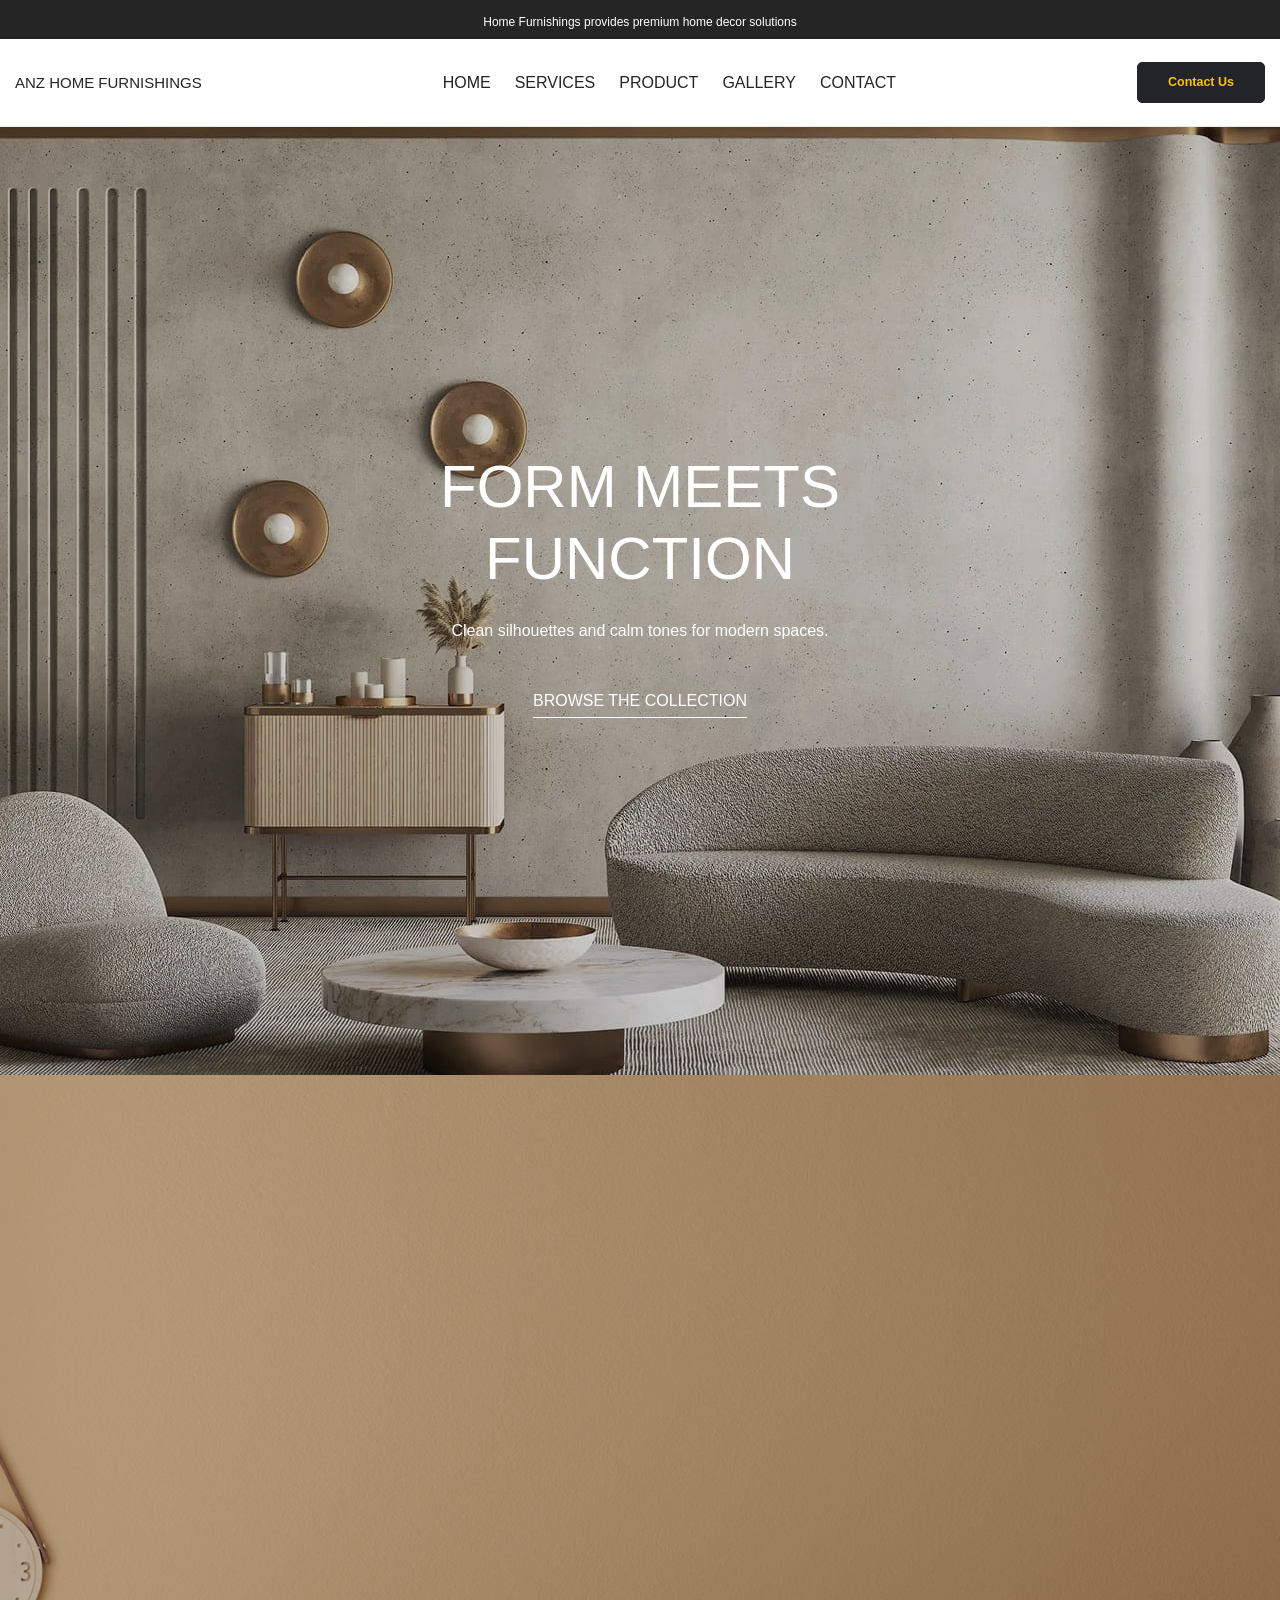
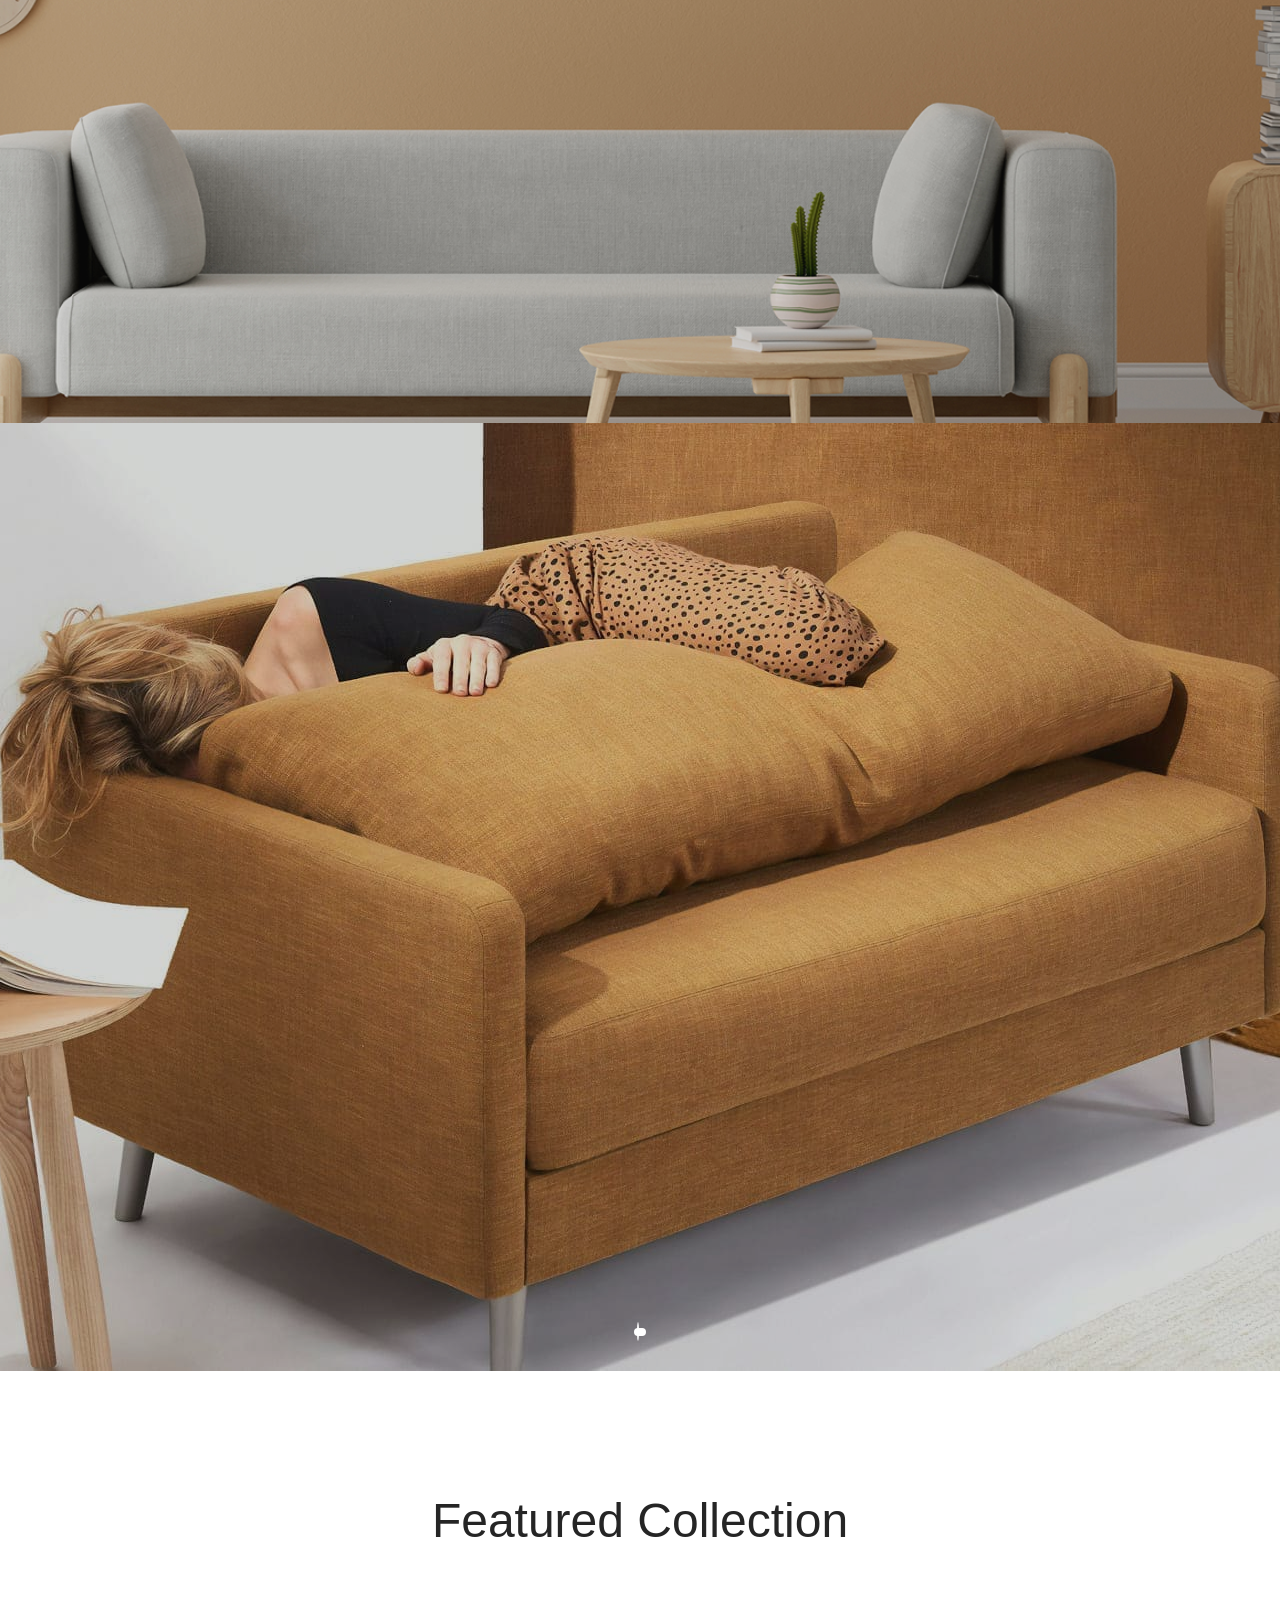
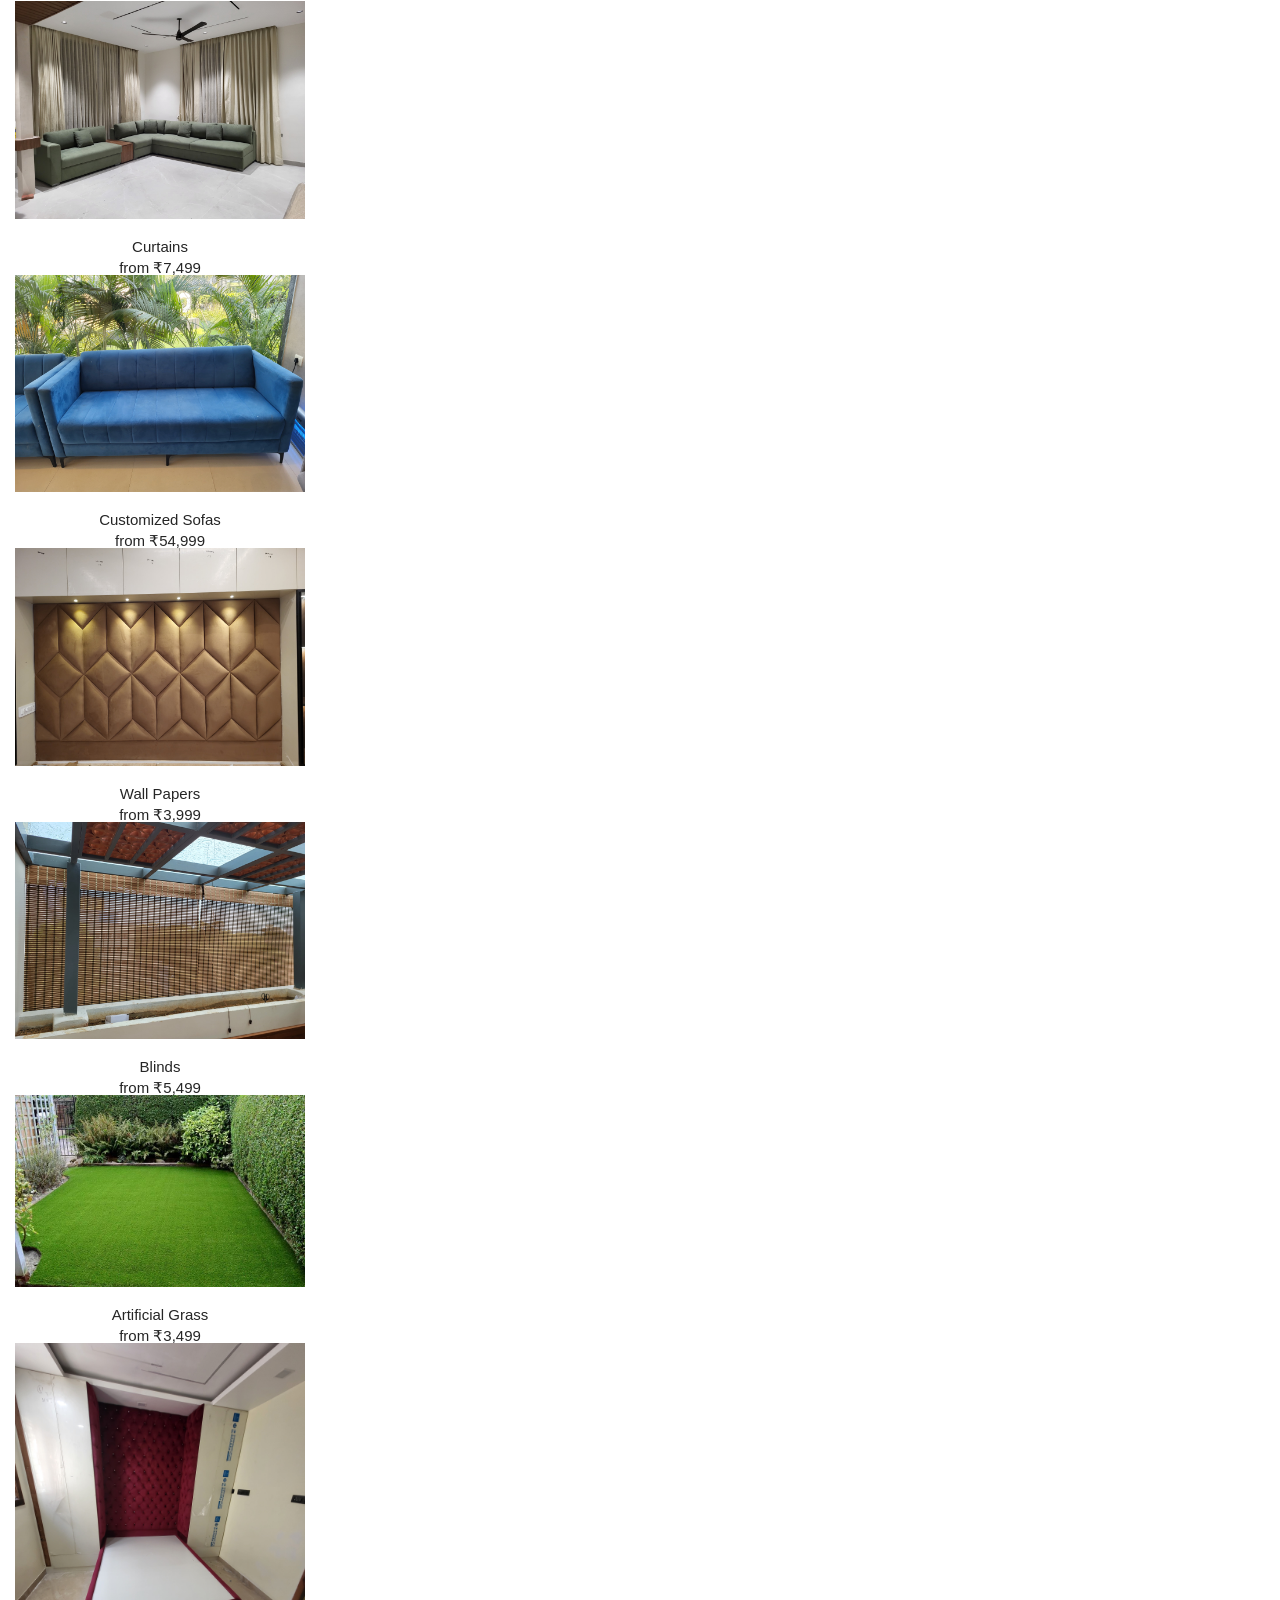
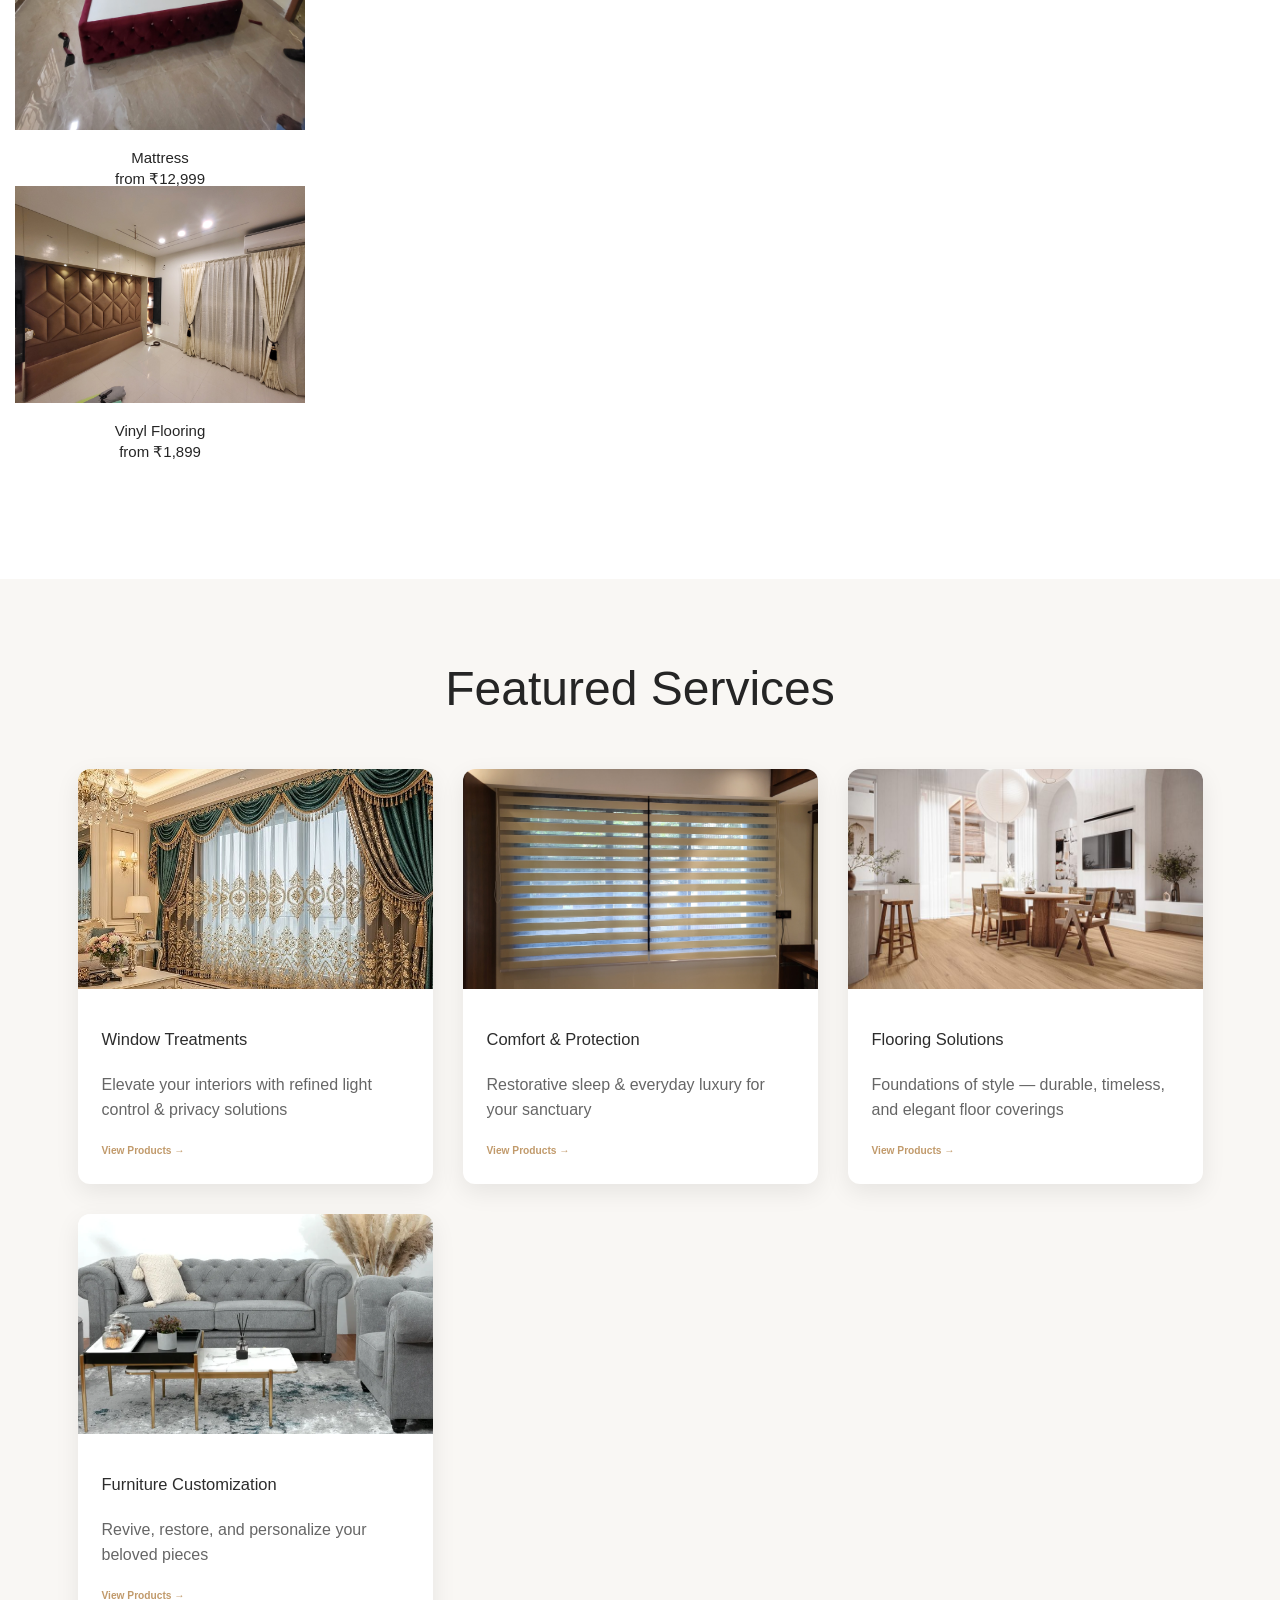
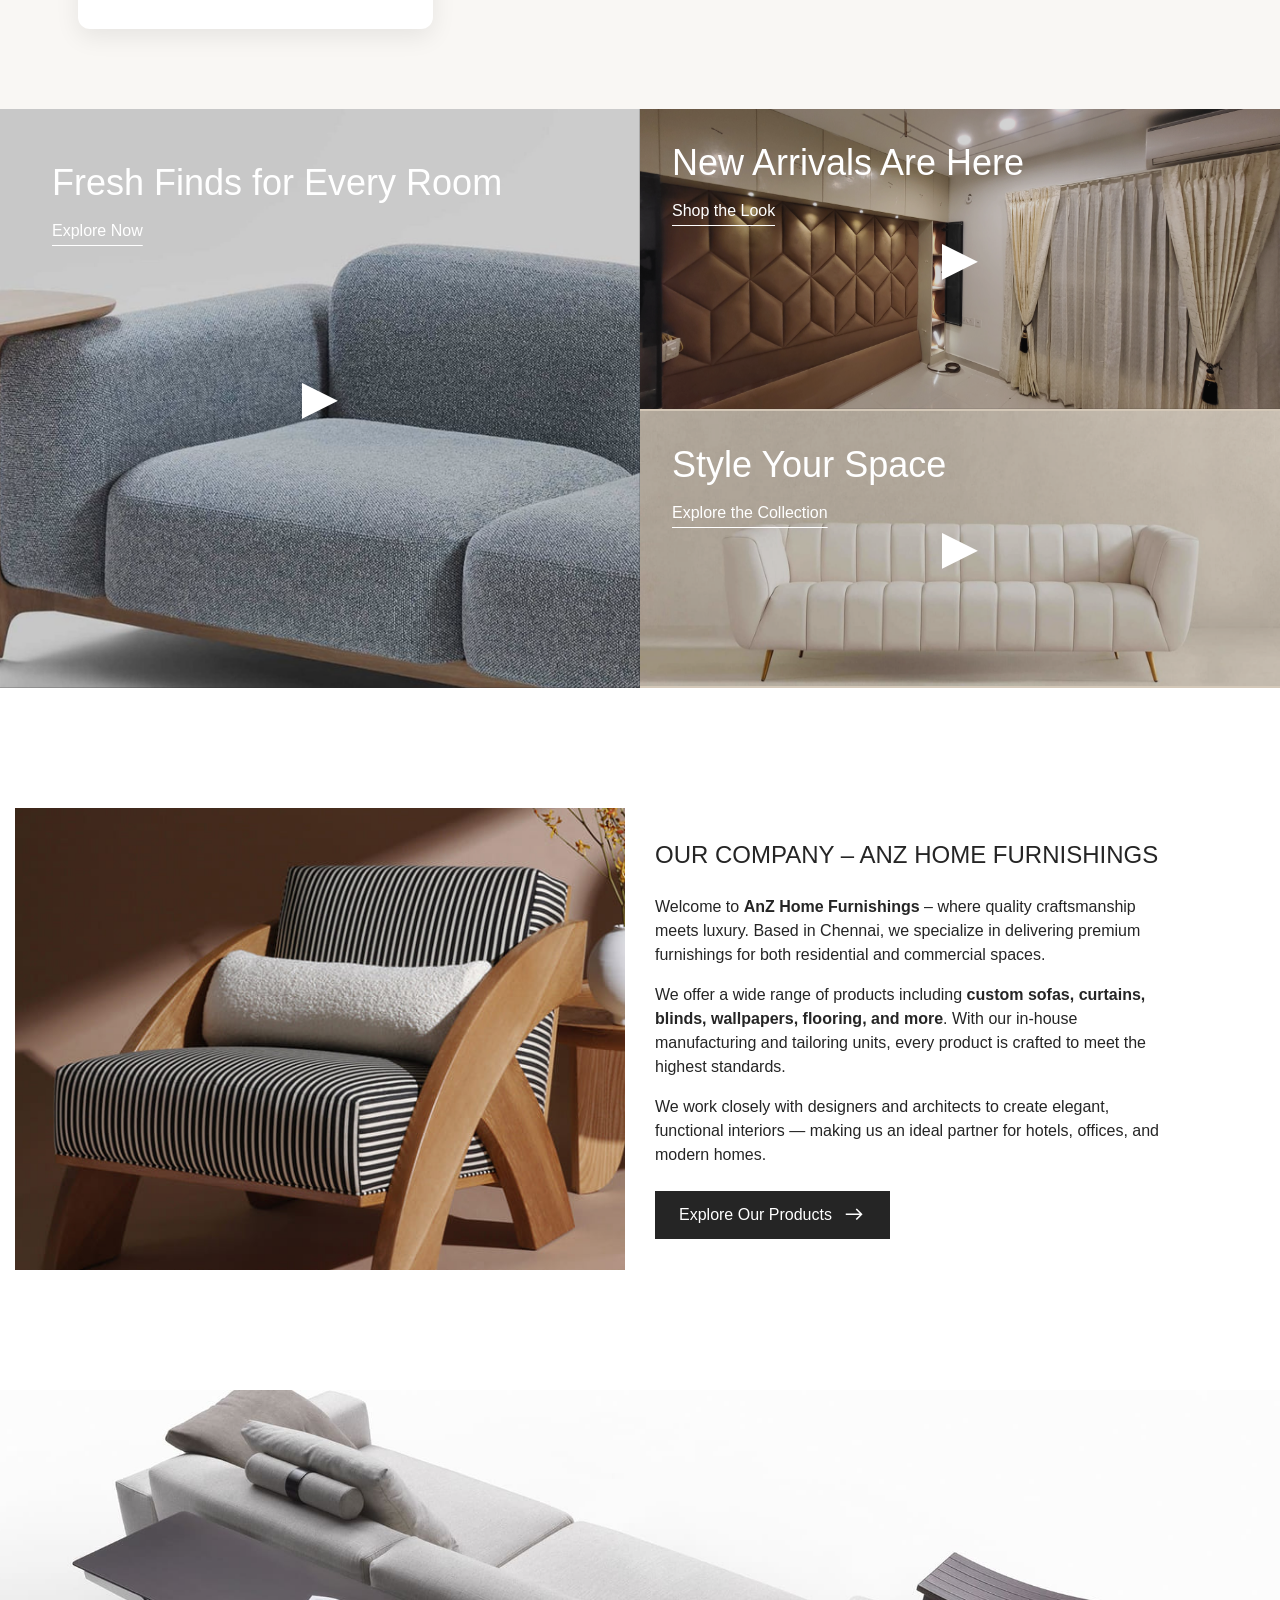
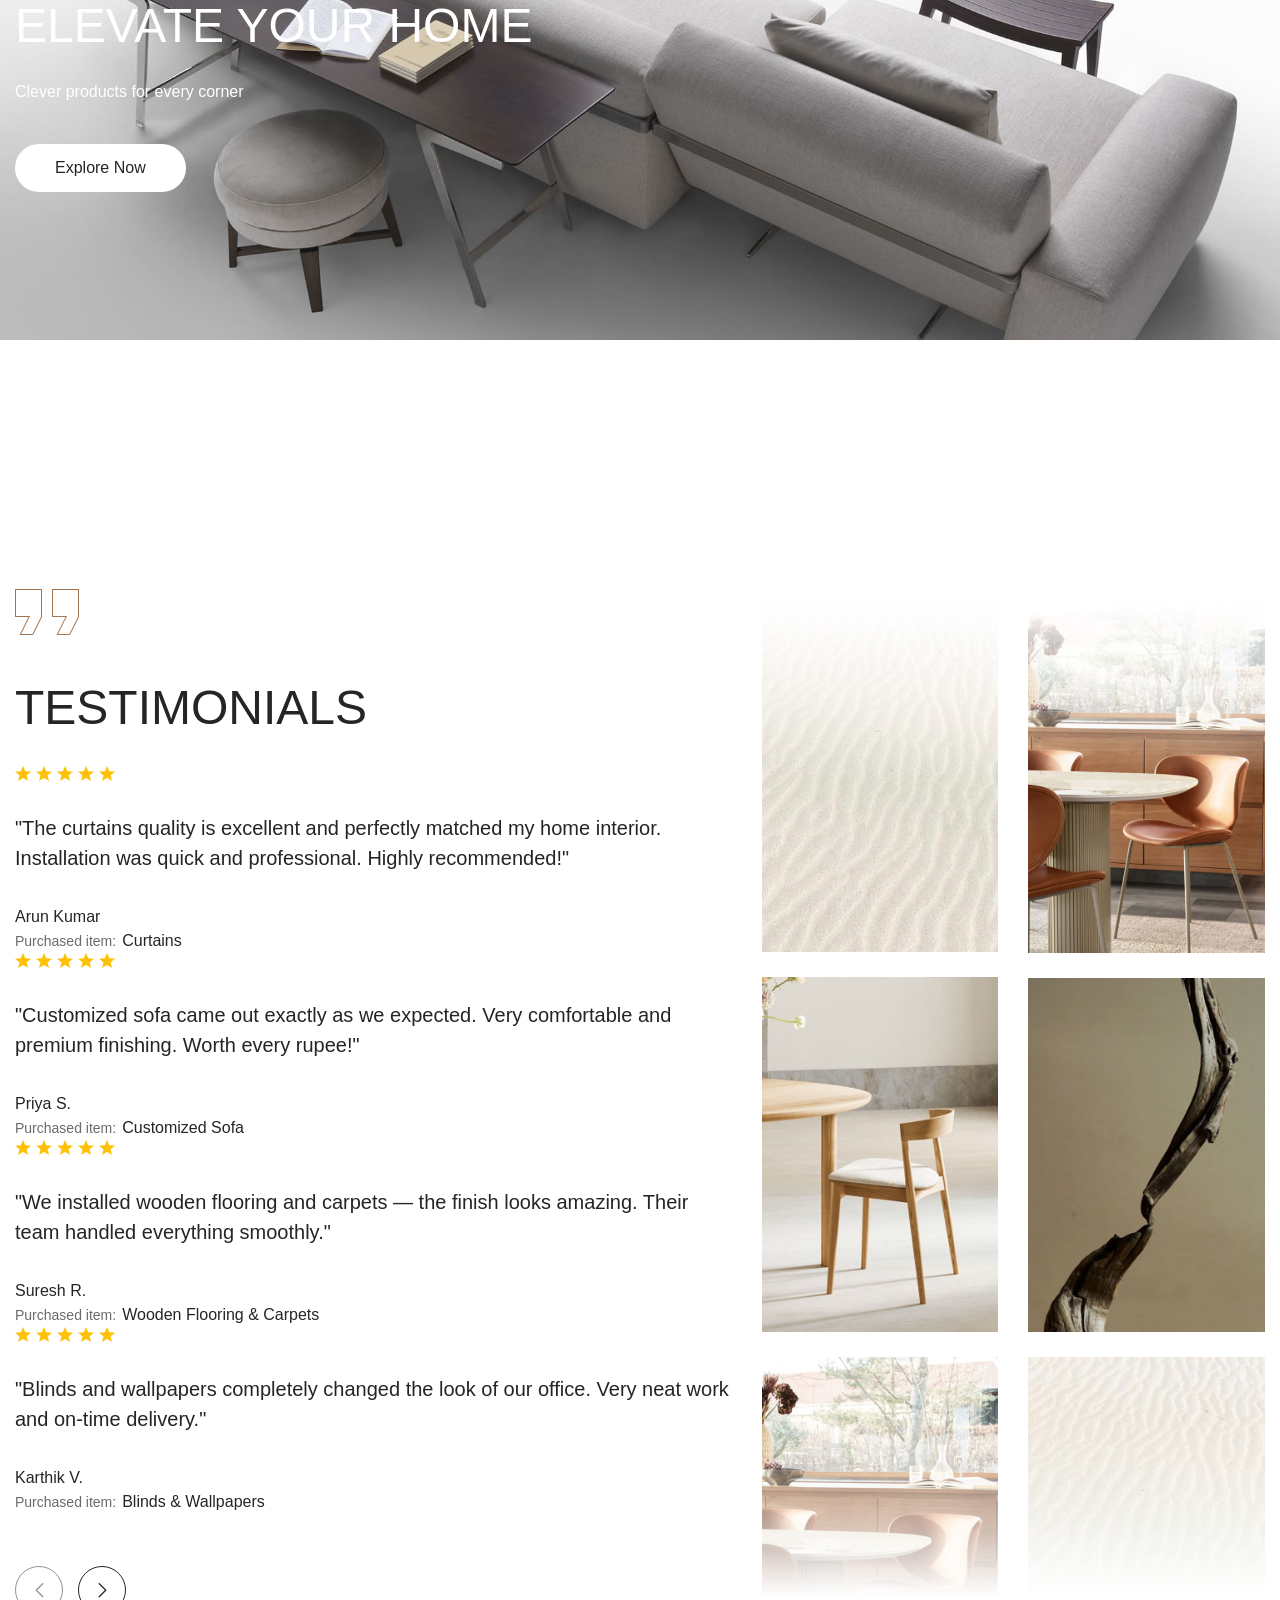
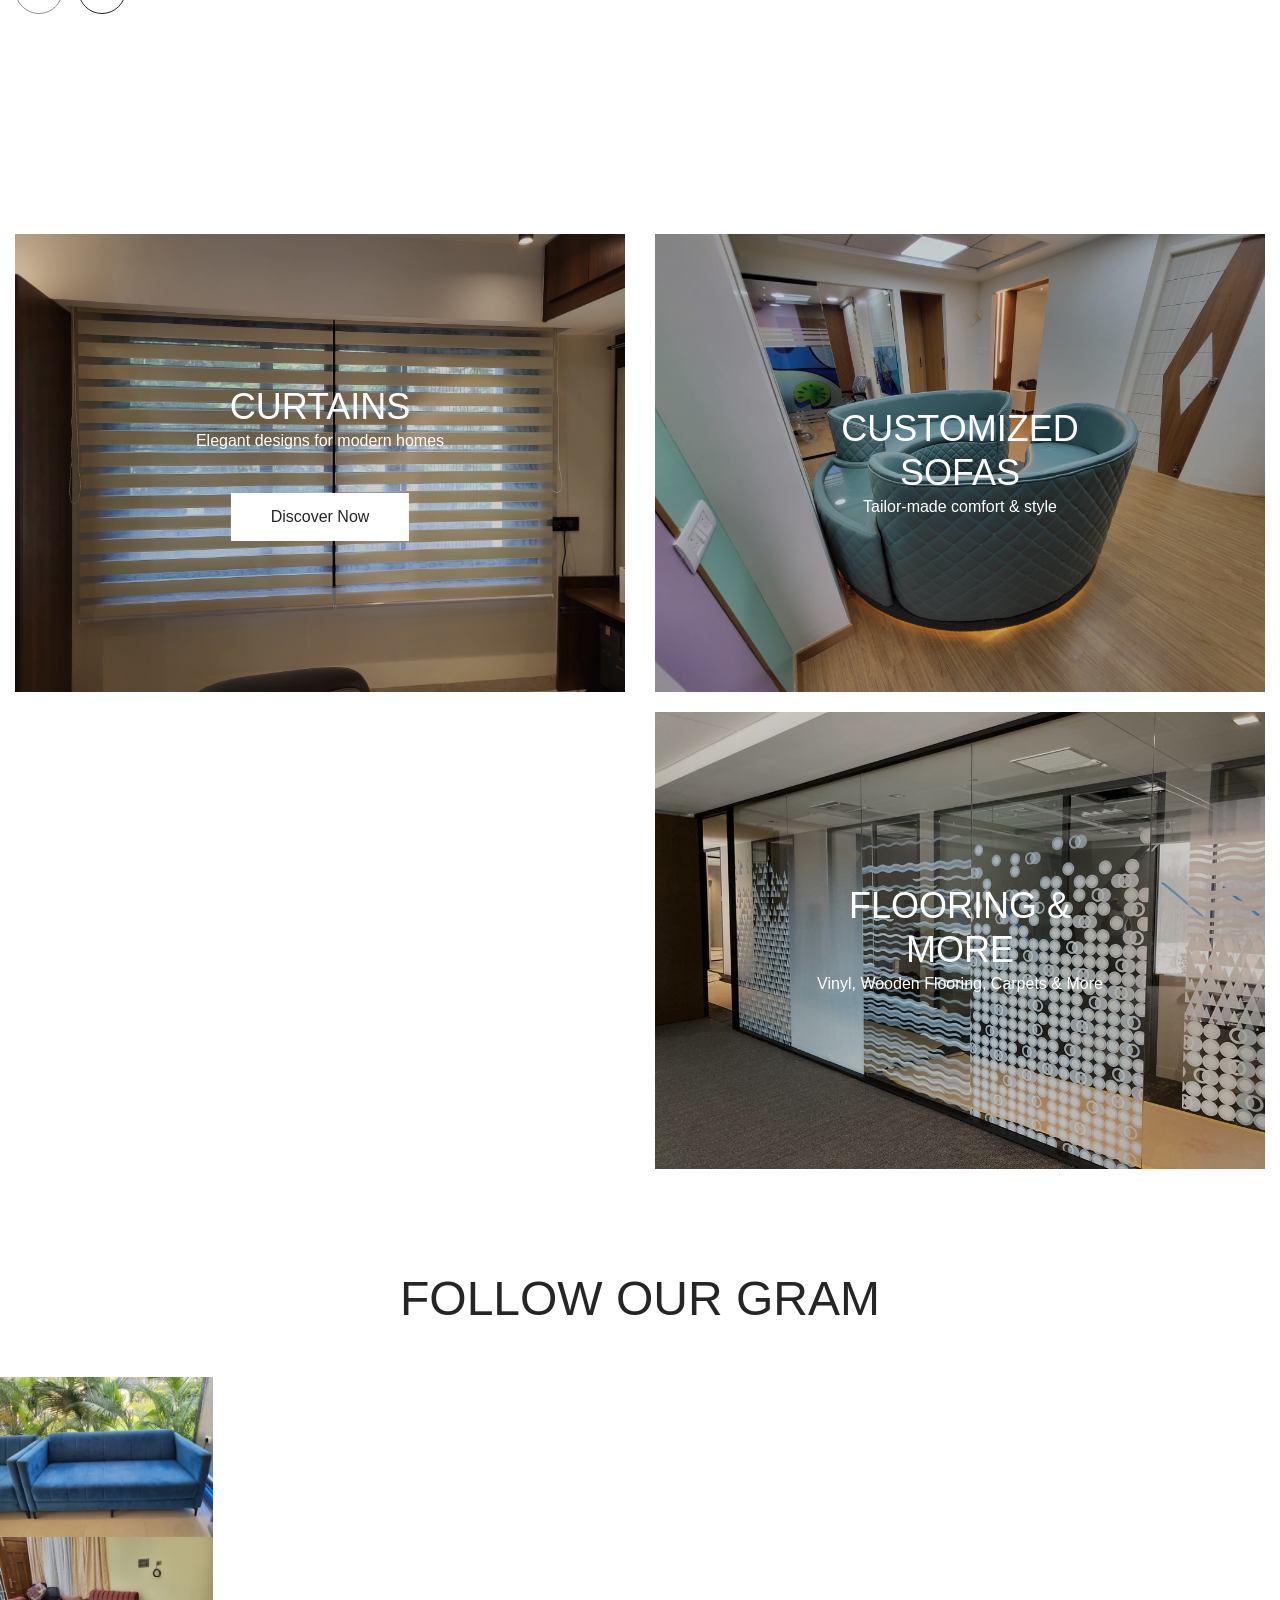
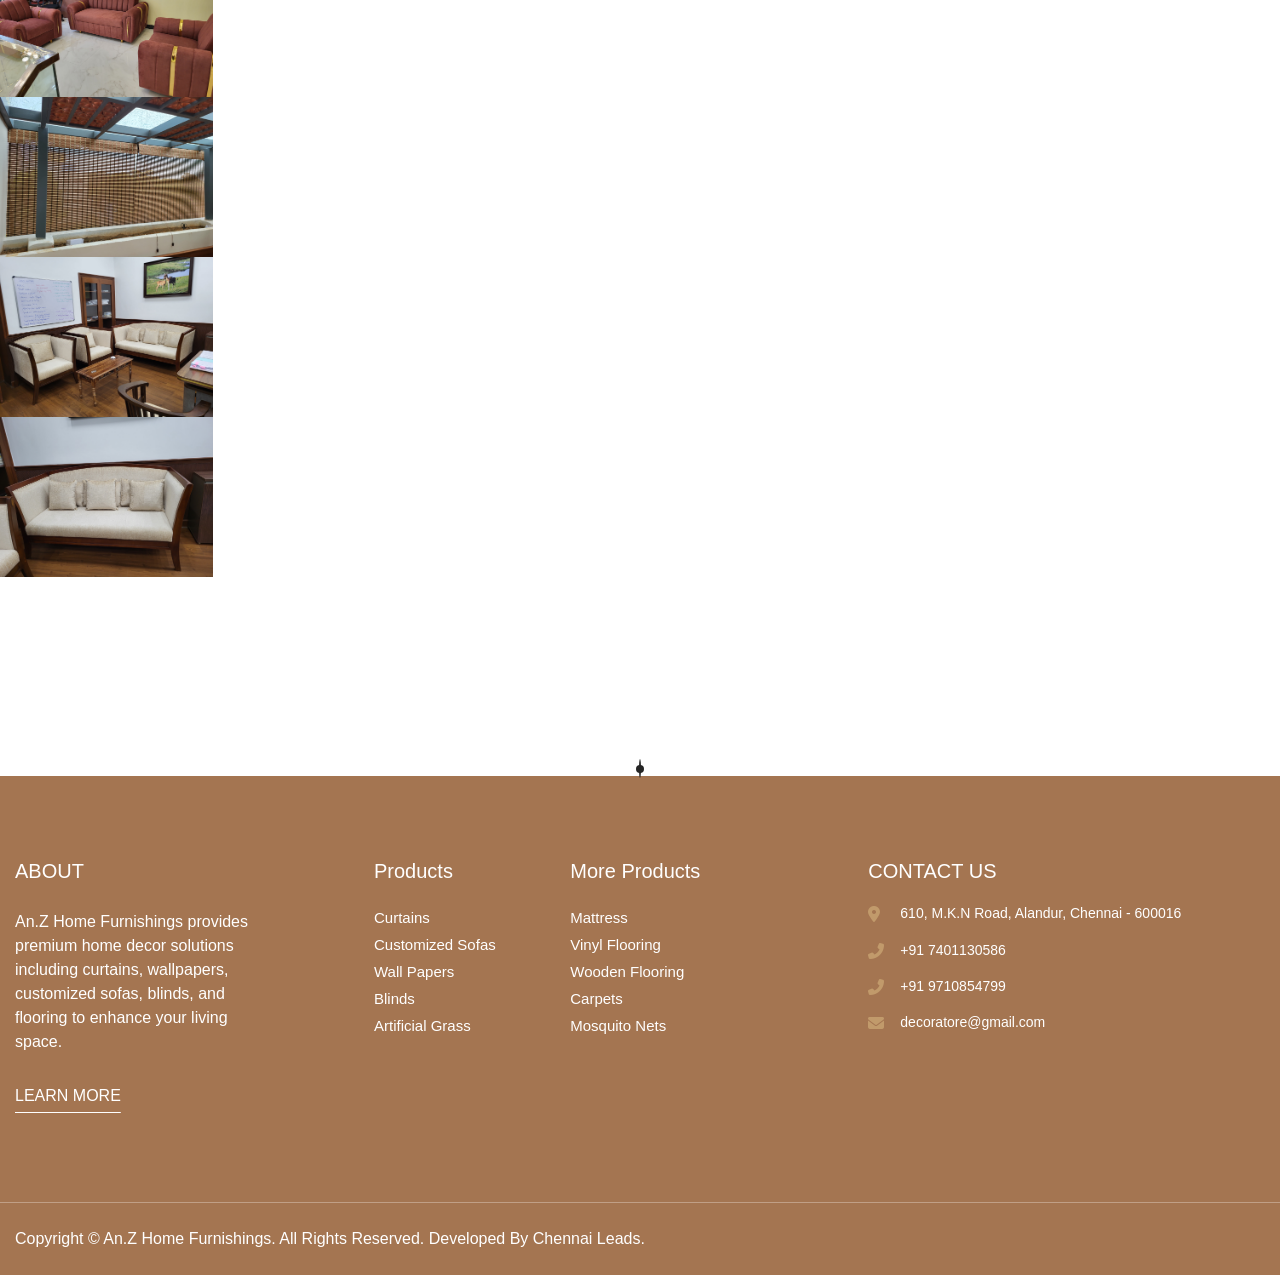
==== index.html @ 623739e7 "first commit" ====
<!DOCTYPE html>
<!--[if IE 8]><html class="ie" xmlns="http://www.w3.org/1999/xhtml" xml:lang="en-US" lang="en-US"> <![endif]-->
<!--[if (gte IE 9)|!(IE)]><!-->
<html xmlns="http://www.w3.org/1999/xhtml" xml:lang="en-US" lang="en-US">
<!--<![endif]-->


<!-- Mirrored from vinfur.vercel.app/index.html by HTTrack Website Copier/3.x [XR&CO'2014], Thu, 02 Apr 2026 12:18:58 GMT -->
<!-- Added by HTTrack --><meta http-equiv="content-type" content="text/html;charset=utf-8" /><!-- /Added by HTTrack -->
<head>
    <!-- Basic Page Needs -->
    <meta charset="utf-8">
    <!--[if IE ]><meta http-equiv="X-UA-Compatible" content="IE=edge,chrome=1"/><![endif]-->

    <meta name="author" content="themesflat.com">
    <title>An.Z Home Furnishings - Premium Home Decor Services</title>
    <meta name="description"
        content="VinFur offers modern, durable furniture from Vietnam — stylish sofas, dining sets, storage, and decor at fair prices with fast delivery.">
    <meta name="keywords"
        content="VinFur, furniture, modern furniture, home decor, sofas, dining sets, storage solutions, affordable furniture, stylish interiors">
    <!-- Mobile Specific Metas -->
    <meta name="viewport" content="width=device-width, initial-scale=1, maximum-scale=1">

    <!-- Theme Style -->
    <link rel="stylesheet" type="text/css" href="css/bootstrap.css">
    <link rel="stylesheet" type="text/css" href="css/animate.min.css">
    <link rel="stylesheet" type="text/css" href="css/swiper-bundle.min.css">
    <link rel="stylesheet" type="text/css" href="css/sib-styles.css">
    <link rel="stylesheet" type="text/css" href="css/styles.css">


    <!-- Icon -->
    <link rel="stylesheet" type="text/css" href="icons/icomoon/style.css">

    <!-- Favicon and Touch Icons  -->
    <link rel="shortcut icon" href="images/favicon.svg">
    <link rel="apple-touch-icon-precomposed" href="images/favicon.svg">
    <style>.video-modal {
    position: fixed;
    top: 0;
    left: 0;
    width: 100%;
    height: 100%;
    background: rgba(0, 0, 0, 0.9);
    z-index: 9999;
    display: none;
    align-items: center;
    justify-content: center;
}

.modal-content {
    position: relative;
    width: 90%;
    max-width: 1000px;
    background: #000;
    padding: 20px;
    border-radius: 8px;
}

.close-modal {
    position: absolute;
    top: -15px;
    right: -15px;
    font-size: 30px;
    color: white;
    cursor: pointer;
    background: #000;
    width: 40px;
    height: 40px;
    border-radius: 50%;
    display: flex;
    align-items: center;
    justify-content: center;
    z-index: 10;
}

.video-wrapper {
    position: relative;
    padding-bottom: 56.25%; /* 16:9 Aspect Ratio */
    height: 0;
    overflow: hidden;
}

.video-wrapper iframe {
    position: absolute;
    top: 0;
    left: 0;
    width: 100%;
    height: 100%;
}.box-image {
    position: relative;
}

.play-btn {
    position: absolute;
    top: 50%;
    left: 50%;
    transform: translate(-50%, -50%);
    font-size: 60px; /* adjust size */
    color: white;
    cursor: pointer;
    pointer-events: none; /* allows clicking the image link */
    
    /* Blink/pulse animation */
    animation: blinkitPulse 1.2s infinite;
}

/* Keyframes for blinking/pulsing */
@keyframes blinkitPulse {
    0%, 100% {
        transform: translate(-50%, -50%) scale(1);
        opacity: 1;
    }
    50% {
        transform: translate(-50%, -50%) scale(1.2);
        opacity: 0.6;
    }
}.services-wrapper {
    padding: 80px 0;
    background: #f9f7f4;
}

.services-grid {
    display: grid;
    grid-template-columns: repeat(auto-fit, minmax(280px, 1fr));
    gap: 30px;
    max-width: 1200px;
    margin: 0 auto;
}

.service-category-card {
    display: block;
    background: #fff;
    border-radius: 12px;
    overflow: hidden;
    box-shadow: 0 8px 25px rgba(0, 0, 0, 0.08);
    text-decoration: none;
    color: inherit;
    transition: all 0.3s ease;
}

.service-category-card:hover {
    transform: translateY(-10px);
    box-shadow: 0 15px 35px rgba(0, 0, 0, 0.12);
}

.category-image img {
    width: 100%;
    height: 220px;
    object-fit: cover;
}

.category-content {
    padding: 28px 24px;
}

.category-content h3 {
    font-size: 1.65rem;
    margin-bottom: 12px;
    color: #2c2c2c;
}

.category-content p {
    color: #666;
    line-height: 1.55;
    margin-bottom: 18px;
}

.view-products {
    color: #c19a6b;
    font-weight: 600;
    font-size: 1.02rem;
    transition: color 0.3s;
}

.service-category-card:hover .view-products {
    color: #a67c52;
}
</style>
 <style>
        .contact-list {
            list-style: none;
            padding: 0;
            margin: 0;
        }

        .contact-list li {
            display: flex;
            align-items: flex-start;
            gap: 12px;
            margin-bottom: 14px;
            line-height: 1.6;
        }

        .contact-list i {
            font-size: 16px;
            color: #c19a6b;
            /* premium gold color */
            margin-top: 4px;
            min-width: 20px;
        }

        .contact-list span,
        .contact-list a {
            color: #fff;
            text-decoration: none;
            font-size: 14px;
        }

        .contact-list a:hover {
            color: #c19a6b;
        }

        .contact-list i {
            color: #c19a6b;
        }

        .list-info li {
            display: flex;
            align-items: flex-start;
            gap: 12px;
            line-height: 1.6;
        }
    </style>
    <link rel="stylesheet" href="https://cdnjs.cloudflare.com/ajax/libs/font-awesome/6.5.1/css/all.min.css">

</head>

<body>
    <!-- wrapper -->
    <div id="wrapper">

        <!-- Scroll Top -->
        <button id="goTop">
            <span class="border-progress"></span>
            <span class="icon icon-caret-up"></span>
        </button>

        <!-- preload -->

        <!-- /preload -->

        <div class="top-bar style-default d-flex align-items-center justify-content-center">
            <div>Home Furnishings provides premium home decor solutions

            </div>
        </div>

        <!-- .header -->
        <header class="header header-sticky">
            <div class="tf-container w-1750">
                <div class="header-inner">
                    <a href="index.html" class="site-logo">
ANZ
HOME FURNISHINGS                    </a>
                    <nav class="main-menu">
                        <ul class="navigation box-nav-menu">

                            <li class="text-menu menu-item">
                                <a href="index.html" class="item-link">Home</a>
                            </li>
                            <li class="text-menu menu-item">
                                <a href="services.html" class="item-link">Services</a>
                            </li>

                            <li class="text-menu menu-item">
                                <a href="product.html" class="item-link">Product</a>
                            </li>


                            <li class="text-menu menu-item">
                                <a href="gallery.html" class="item-link">Gallery</a>
                            </li>

                            <li class="text-menu menu-item">
                                <a href="contact.html" class="item-link">Contact</a>
                            </li>




                        </ul>
                    </nav>
                    <div class="header-right d-flex align-items-center gap_20">
                        <ul class="nav-icon-list">
                            <li>
                                <a href="contact.html"
                                    class="btn btn-dark text-warning px-5 py-3 fs-5 fw-bold rounded-3 nav-icon-item link">
                                    Contact Us
                                </a>
                            </li>
                        </ul>
                    </div>
                </div>
            </div>
        </header>

        <!-- End header -->

        <!-- page-title -->
        <div class="hero-banner-v04 sw-layout">
            <div class="swiper slider_effect_fade" data-preview="1" data-tablet="1" data-mobile-sm="1" data-mobile="1"
                data-space-lg="0" data-space-md="0" data-space="0" data-effect="fade" data-autoplay="true">
                <div class="swiper-wrapper">
                    <div class="swiper-slide">
                        <div class="thumb">
                            <img class="img-cover" width="1920" height="858" loading="eager"
                                src="images/sections/hero-banner-4.jpg" alt="hero-banner">
                        </div>
                        <div class="content">
                            <div class="tf-container">
                                <div class="content-inner text-center">
                                    <h1 class=" title text_white text-uppercase mb_24 fade-item fade-item-1">Form Meets
                                        <br class="md-hide">
                                        Function
                                    </h1>
                                    <p class="text_white desc mb_40 fade-item fade-item-2">Clean silhouettes and calm
                                        tones for modern spaces.
                                    </p>
                                    <a href="shop-style-01.html"
                                        class="btn_link hover-underline-link text_white text-body-default fw-5 text-uppercase fade-item fade-item-3">
                                        Browse The Collection
                                    </a>
                                </div>
                            </div>
                        </div>
                    </div>
                    <div class="swiper-slide">
                        <div class="thumb">
                            <img class="img-cover" width="1920" height="858" loading="eager"
                                src="images/sections/hero-banner-3.jpg" alt="hero-banner">
                        </div>
                        <div class="content">
                            <div class="tf-container">
                                <div class="content-inner text-center">
                                    <h1 class=" title text_white text-uppercase mb_24 fade-item fade-item-1">Form Meets
                                        <br class="md-hide">
                                        Function
                                    </h1>
                                    <p class="text_white desc mb_40 fade-item fade-item-2">Clean silhouettes and calm
                                        tones for modern spaces.
                                    </p>
                                    <a href="shop-style-01.html"
                                        class="btn_link hover-underline-link text_white text-body-default fade-item fade-item-3">
                                        Browse The Collection
                                    </a>
                                </div>
                            </div>
                        </div>
                    </div>
                    <div class="swiper-slide">
                        <div class="thumb">
                            <img class="img-cover" width="1920" height="858" loading="eager"
                                src="images/sections/hero-banner-6.jpg" alt="hero-banner">
                        </div>
                        <div class="content">
                            <div class="tf-container">
                                <div class="content-inner text-center">
                                    <h1 class=" title text_white text-uppercase mb_24 fade-item fade-item-1">Form Meets
                                        <br class="md-hide">
                                        Function
                                    </h1>
                                    <p class="text_white desc mb_40 fade-item fade-item-2">Clean silhouettes and calm
                                        tones for modern spaces.
                                    </p>
                                    <a href="shop-style-01.html"
                                        class="btn_link hover-underline-link text_white text-body-default fade-item fade-item-3">
                                        Browse The Collection
                                    </a>
                                </div>
                            </div>
                        </div>
                    </div>

                </div>
                <div class="sw-dots sw-pagination-layout style-border text-center mt_24">
                </div>
            </div>


        </div>
        <!-- /page-title -->

        <!-- main-content -->
        <div class="main-content">

           
            <!-- /s-about -->

            <!-- Product Main -->
          <section class="s-product-main tf-container tf-spacing-1 flat-animate-tab">
    <div class="heading-section text-center mb_50 wow fadeInUp">
        <h2>Featured Collection</h2>
    </div>

    <div class="position-relative sw-layout wow fadeInUp">
        <div class="swiper" data-preview="4" data-tablet="3" data-mobile-sm="2" data-mobile="2"
            data-space-lg="30" data-space-md="20" data-space="15">

            <div class="swiper-wrapper">

                <!-- Curtains -->
                <div class="swiper-slide">
                    <div class="card-product">
                        <div class="card-product_wrapper">
                            <a href="#" class="product-img">
                                <img class="img-product" src="images/img/banner.jpg" alt="Curtains">
                                <img class="img-hover" src="images/img/banner-2.jpg" alt="Curtains">
                            </a>
                        </div>
                        <div class="card-product_info">
                            <a href="#" class="name-product link">Curtains</a>
                            <div class="price-wrap">from ₹7,499</div>
                        </div>
                    </div>
                </div>

                <!-- Sofa -->
                <div class="swiper-slide">
                    <div class="card-product">
                        <div class="card-product_wrapper">
                            <a href="#" class="product-img">
                                <img class="img-product" src="images/img/blue-sofa.jpg">
                                <img class="img-hover" src="images/img/sofa-red.jpg">
                            </a>
                        </div>
                        <div class="card-product_info">
                            <a href="#" class="name-product link">Customized Sofas</a>
                            <div class="price-wrap">from ₹54,999</div>
                        </div>
                    </div>
                </div>

                <!-- Wallpaper -->
                <div class="swiper-slide">
                    <div class="card-product">
                        <div class="card-product_wrapper">
                            <a href="#" class="product-img">
                                <img class="img-product" src="images/img/wall-brown.jpg">
                                <img class="img-hover" src="images/img/wall-pink.jpg">
                            </a>
                        </div>
                        <div class="card-product_info">
                            <a href="#" class="name-product link">Wall Papers</a>
                            <div class="price-wrap">from ₹3,999</div>
                        </div>
                    </div>
                </div>

                <!-- Blinds -->
                <div class="swiper-slide">
                    <div class="card-product">
                        <div class="card-product_wrapper">
                            <a href="#" class="product-img">
                                <img class="img-product" src="images/img/curtain-outside.jpg">
                                <img class="img-hover" src="images/img/office-curtain.jpg">
                            </a>
                        </div>
                        <div class="card-product_info">
                            <a href="#" class="name-product link">Blinds</a>
                            <div class="price-wrap">from ₹5,499</div>
                        </div>
                    </div>
                </div>

                <!-- Artificial Grass -->
                <div class="swiper-slide">
                    <div class="card-product">
                        <div class="card-product_wrapper">
                            <a href="#" class="product-img">
                                <img class="img-product" src="images/img/grass-1.webp">
                                <img class="img-hover" src="images/img/grass-2.jpg">
                            </a>
                        </div>
                        <div class="card-product_info">
                            <a href="#" class="name-product link">Artificial Grass</a>
                            <div class="price-wrap">from ₹3,499</div>
                        </div>
                    </div>
                </div>

                <!-- Mattress -->
                <div class="swiper-slide">
                    <div class="card-product">
                        <div class="card-product_wrapper">
                            <a href="#" class="product-img">
                                <img class="img-product" src="images/img/red-bed.jpg">
                                <img class="img-hover" src="images/img/bed-white.jpg">
                            </a>
                        </div>
                        <div class="card-product_info">
                            <a href="#" class="name-product link">Mattress</a>
                            <div class="price-wrap">from ₹12,999</div>
                        </div>
                    </div>
                </div>

                <!-- Vinyl Flooring -->
                <div class="swiper-slide">
                    <div class="card-product">
                        <div class="card-product_wrapper">
                            <a href="#" class="product-img">
                                <img class="img-product" src="images/img/banner-2.jpg">
                                <img class="img-hover" src="images/img/banner(1).jpg">
                            </a>
                        </div>
                        <div class="card-product_info">
                            <a href="#" class="name-product link">Vinyl Flooring</a>
                            <div class="price-wrap">from ₹1,899</div>
                        </div>
                    </div>
                </div>

            </div>
        </div>

        <!-- Navigation -->
        <div class="wrap-sw-button">
            <div class="sw-button nav-prev-layout"><i class="icon-caret-left"></i></div>
            <div class="sw-button nav-next-layout"><i class="icon-caret-right"></i></div>
        </div>
    </div>
</section>
            <!-- /Product Main --><div class="services-wrapper">
    <div class="container">
         <div class="heading-section text-center mb_50 wow fadeInUp">
        <h2 class="">Featured Services</h2>
    </div>
        <div class="services-grid">

            <!-- Main Category 1 -->
            <a href="product.html" class="service-category-card">
                <div class="category-image">
                    <img src="images/img/elegent-curtains.jpg" alt="Window Treatments" 
                         onerror="this.src='https://placehold.co/600x400/e8e0d8/c19a6b?text=Window+Treatments'">
                </div>
                <div class="category-content">
                    <h3>Window Treatments</h3>
                    <p>Elevate your interiors with refined light control & privacy solutions</p>
                    <span class="view-products">View Products →</span>
                </div>
            </a>

            <!-- Main Category 2 -->
            <a href="product.html" class="service-category-card">
                <div class="category-image">
                    <img src="images/img/curtain(1).jpg" alt="Comfort & Protection" 
                         onerror="this.src='https://placehold.co/600x400/e8e0d8/c19a6b?text=Comfort+%26+Protection'">
                </div>
                <div class="category-content">
                    <h3>Comfort & Protection</h3>
                    <p>Restorative sleep & everyday luxury for your sanctuary</p>
                    <span class="view-products">View Products →</span>
                </div>
            </a>

            <!-- Main Category 3 -->
            <a href="product.html" class="service-category-card">
                <div class="category-image">
                    <img src="images/img/Vinyl Flooring.jpg" alt="Flooring Solutions" 
                         onerror="this.src='https://placehold.co/600x400/e8e0d8/c19a6b?text=Flooring+Solutions'">
                </div>
                <div class="category-content">
                    <h3>Flooring Solutions</h3>
                    <p>Foundations of style — durable, timeless, and elegant floor coverings</p>
                    <span class="view-products">View Products →</span>
                </div>
            </a>

            <!-- Main Category 4 -->
            <a href="product.html" class="service-category-card">
                <div class="category-image">
                    <img src="images/img/Upholstery Work on Sofas.webp" alt="Furniture Customization" 
                         onerror="this.src='https://placehold.co/600x400/e8e0d8/c19a6b?text=Furniture+Customization'">
                </div>
                <div class="category-content">
                    <h3>Furniture Customization</h3>
                    <p>Revive, restore, and personalize your beloved pieces</p>
                    <span class="view-products">View Products →</span>
                </div>
            </a>

        </div>
    </div>
</div>
</div>
            <!-- s-colection -->
     <div class="section-box-image">
    <div class="wrap-box d-flex">
        <div class="left">
            <div class="box-imgae_v01 large hover-image">
                <a href="#" class="box-image img-style video-trigger" 
                   data-video="https://www.youtube.com/embed/YOUR_VIDEO_ID">
                    <img width="1168" height="646" loading="lazy" decoding="async"
                        src="images/sections/box-image-1.jpg" alt="Image" class="img-cover">
                    <span class="play-btn">&#9658;</span>
                </a>
                <div class="content">
                    <h3 class="mb_10">
                        <a href="#" class="link text-white">Fresh Finds for Every Room</a>
                    </h3>
                    <a href="#" class="btn_link hover-underline-link text-body-default text-white video-trigger"
                       data-video="https://www.youtube.com/embed/YOUR_VIDEO_ID">Explore Now</a>
                </div>
            </div>
        </div>

        <div class="right">
            <!-- Second Box -->
            <div class="box-imgae_v01 hover-image">
                <a href="#" class="box-image img-style video-trigger" 
                   data-video="https://www.youtube.com/embed/VIDEO_ID_2">
                    <img width="752" height="323" loading="lazy" decoding="async"
                        src="images/img/banner-2.jpg" style="height:300px;width:1200px;" alt="Image" class="img-cover">
                    <span class="play-btn">&#9658;</span>
                </a>
                <div class="content">
                    <h3 class="mb_10">
                        <a href="#" class="link text-white">New Arrivals Are Here</a>
                    </h3>
                    <a href="#" class="btn_link hover-underline-link text-body-default text-white video-trigger"
                       data-video="https://www.youtube.com/embed/VIDEO_ID_2">Shop the Look</a>
                </div>
            </div>

            <!-- Third Box -->
            <div class="box-imgae_v01 hover-image">
                <a href="#" class="box-image img-style video-trigger" 
                   data-video="https://www.youtube.com/embed/VIDEO_ID_3">
                    <img width="752" height="323" loading="lazy" decoding="async"
                        src="images/sections/box-image-3.jpg" alt="Image" class="img-cover">
                    <span class="play-btn">&#9658;</span>
                </a>
                <div class="content">
                    <h3 class="mb_10">
                        <a href="#" class="link text-white">Style Your Space</a>
                    </h3>
                    <a href="#" class="btn_link hover-underline-link text-body-default text-white video-trigger"
                       data-video="https://www.youtube.com/embed/VIDEO_ID_3">Explore the Collection</a>
                </div>
            </div>
        </div>
    </div>
</div>

<!-- Video Modal -->
<div id="videoModal" class="video-modal" style="display: none;">
    <div class="modal-content">
        <span class="close-modal">&times;</span>
        <div class="video-wrapper">
            <iframe id="modalVideo" width="100%" height="100%" 
                    frameborder="0" allow="accelerometer; autoplay; clipboard-write; encrypted-media; gyroscope; picture-in-picture" 
                    allowfullscreen></iframe>
        </div>
    </div>
</div>
            <!-- /s-colection -->
<div class="s-shop-intro tf-spacing-1 pb-0">
    <div class="tf-container">
        <div class="row align-items-center">

            <!-- LEFT IMAGE -->
          

            <!-- RIGHT CONTENT -->
            <div class="col-md-6 order-md-2 order-1">
                <div class="content">

                    <h4 class="text-uppercase title mb_24">
                        Our Company – AnZ Home Furnishings
                    </h4>

                    <p class="mb_16">
                        Welcome to <strong>AnZ Home Furnishings</strong> – where quality craftsmanship meets luxury.
                        Based in Chennai, we specialize in delivering premium furnishings for both residential and
                        commercial spaces.
                    </p>

                    <p class="mb_16">
                        We offer a wide range of products including <strong>custom sofas, curtains, blinds,
                        wallpapers, flooring, and more</strong>. With our in-house manufacturing and tailoring units,
                        every product is crafted to meet the highest standards.
                    </p>

                    <p class="mb_24">
                        We work closely with designers and architects to create elegant, functional interiors —
                        making us an ideal partner for hotels, offices, and modern homes.
                    </p>

                    <a href="product.html" class="tf-btn btn-bg-secondary animate-btn">
                        <span>Explore Our Products</span>
                        <i class="icon-arrow-right"></i>
                    </a>

                </div>
            </div>
  <div class="col-md-6 order-md-1 order-2">
                <div class="img-style">
                    <img loading="lazy" decoding="async" width="645" height="489"
                        src="images/sections/s-shop-intro.jpg" alt="AnZ Home Furnishings">
                </div>
            </div>
        </div>
    </div>
</div>
            <!-- s-banner -->
            <section class="tf-spacing-1">
                <div class="s-banner-v02">
                    <div class="banner">
                        <img width="1920" height="792" loading="eager" decoding="async"
                            src="images/sections/banner-2.jpg" alt="banner">
                    </div>
                    <div class="content">
                        <div class="tf-container w-1462">
                            <div class="wow fadeInUp">
                                <div class="title mb_40">
                                    <h2 class="text-white text-uppercase mb_24">elevate your home</h2>
                                    <p class="text-body-default text-white">Clever products for every corner</p>
                                </div>
                                <a href="product.html"
                                    class="tf-btn btn-bg-white animate-fill  btn-rounded btn-px-40 ">
                                    Explore Now
                                </a>
                            </div>
                        </div>
                    </div>
                </div>
            </section>
            <!-- /s-banner -->

            <!-- s-categories -->
           
            <!-- /s-categories -->

            <!-- s-testimonials -->
            <section class="s-testimonials tf-spacing-1 sw-layout">
                <div class="tf-container">
                    <div class="row align-items-center">
                       <div class="col-lg-7 col-md-6">
    <div class="content-inner">
        <div class="heading">
            <div class="icon">
                <i class="icon-quote"></i>
            </div>
            <h2 class="text-uppercase">testimonials</h2>
        </div>

        <div class="swiper" data-preview="1" data-tablet="1" data-mobile-sm="1" data-mobile="1"
            data-space-lg="15" data-space-md="15" data-space="15">

            <div class="swiper-wrapper">

                <!-- 1 -->
                <div class="swiper-slide">
                    <div class="testimonial-item">
                        <div class="rating d-flex gap_5">
                            <i class="icon-star"></i>
                            <i class="icon-star"></i>
                            <i class="icon-star"></i>
                            <i class="icon-star"></i>
                            <i class="icon-star"></i>
                        </div>
                        <p class="h5 fw-4 desc">
                            "The curtains quality is excellent and perfectly matched my home interior.
                            Installation was quick and professional. Highly recommended!"
                        </p>
                        <div class="author">
                            <span class="name mb_4 text-body-default fw-5">Arun Kumar</span>
                            <p class="sub text-caption-1 d-flex align-items-center gap_6">
                                Purchased item:
                                <a href="gallery.html"
                                    class="link text-body-default fw-5 text_secondary-color">
                                    Curtains
                                </a>
                            </p>
                        </div>
                    </div>
                </div>

                <!-- 2 -->
                <div class="swiper-slide">
                    <div class="testimonial-item">
                        <div class="rating d-flex gap_5">
                            <i class="icon-star"></i>
                            <i class="icon-star"></i>
                            <i class="icon-star"></i>
                            <i class="icon-star"></i>
                            <i class="icon-star"></i>
                        </div>
                        <p class="h5 fw-4 desc">
                            "Customized sofa came out exactly as we expected. Very comfortable and premium finishing.
                            Worth every rupee!"
                        </p>
                        <div class="author">
                            <span class="name mb_4 text-body-default fw-5">Priya S.</span>
                            <p class="sub text-caption-1 d-flex align-items-center gap_6">
                                Purchased item:
                                <a href="gallery.html"
                                    class="link text-body-default fw-5 text_secondary-color">
                                    Customized Sofa
                                </a>
                            </p>
                        </div>
                    </div>
                </div>

                <!-- 3 -->
                <div class="swiper-slide">
                    <div class="testimonial-item">
                        <div class="rating d-flex gap_5">
                            <i class="icon-star"></i>
                            <i class="icon-star"></i>
                            <i class="icon-star"></i>
                            <i class="icon-star"></i>
                            <i class="icon-star"></i>
                        </div>
                        <p class="h5 fw-4 desc">
                            "We installed wooden flooring and carpets — the finish looks amazing.
                            Their team handled everything smoothly."
                        </p>
                        <div class="author">
                            <span class="name mb_4 text-body-default fw-5">Suresh R.</span>
                            <p class="sub text-caption-1 d-flex align-items-center gap_6">
                                Purchased item:
                                <a href="gallery.html"
                                    class="link text-body-default fw-5 text_secondary-color">
                                    Wooden Flooring & Carpets
                                </a>
                            </p>
                        </div>
                    </div>
                </div>

                <!-- 4 -->
                <div class="swiper-slide">
                    <div class="testimonial-item">
                        <div class="rating d-flex gap_5">
                            <i class="icon-star"></i>
                            <i class="icon-star"></i>
                            <i class="icon-star"></i>
                            <i class="icon-star"></i>
                            <i class="icon-star"></i>
                        </div>
                        <p class="h5 fw-4 desc">
                            "Blinds and wallpapers completely changed the look of our office.
                            Very neat work and on-time delivery."
                        </p>
                        <div class="author">
                            <span class="name mb_4 text-body-default fw-5">Karthik V.</span>
                            <p class="sub text-caption-1 d-flex align-items-center gap_6">
                                Purchased item:
                                <a href="gallery.html"
                                    class="link text-body-default fw-5 text_secondary-color">
                                    Blinds & Wallpapers
                                </a>
                            </p>
                        </div>
                    </div>
                </div>

            </div>

            <!-- NAV BUTTONS -->
            <div class="wrap-sw-button d-flex gap_15">
                <div class="sw-button style-border nav-prev-layout">
                    <i class="icon-caret-left"></i>
                </div>
                <div class="sw-button style-border nav-next-layout">
                    <i class="icon-caret-right"></i>
                </div>
            </div>

        </div>
    </div>
</div>
                        <div class="col-lg-5 col-md-6">
                            <div class="wrap-gallery tf-grid-layout sm-col-2 ">
                                <div class="infiniteslide" data-clone="2" data-style="up">
                                    <div class="gallery">
                                        <img class="img-cover" width="284" height="425" loading="lazy" decoding="async"
                                            src="images/sections/s-testimonials-1.jpg" alt="testimonials">
                                    </div>
                                    <div class="gallery">
                                        <img class="img-cover" width="284" height="425" loading="lazy" decoding="async"
                                            src="images/sections/s-testimonials-2.jpg" alt="testimonials">
                                    </div>
                                    <div class="gallery">
                                        <img class="img-cover" width="284" height="425" loading="lazy" decoding="async"
                                            src="images/sections/s-testimonials-3.jpg" alt="testimonials">
                                    </div>
                                    <div class="gallery">
                                        <img class="img-cover" width="284" height="425" loading="lazy" decoding="async"
                                            src="images/sections/s-testimonials-4.jpg" alt="testimonials">
                                    </div>
                                    <div class="gallery">
                                        <img class="img-cover" width="284" height="425" loading="lazy" decoding="async"
                                            src="images/sections/s-testimonials-1.jpg" alt="testimonials">
                                    </div>
                                    <div class="gallery">
                                        <img class="img-cover" width="284" height="425" loading="lazy" decoding="async"
                                            src="images/sections/s-testimonials-2.jpg" alt="testimonials">
                                    </div>
                                    <div class="gallery">
                                        <img class="img-cover" width="284" height="425" loading="lazy" decoding="async"
                                            src="images/sections/s-testimonials-3.jpg" alt="testimonials">
                                    </div>
                                    <div class="gallery">
                                        <img class="img-cover" width="284" height="425" loading="lazy" decoding="async"
                                            src="images/sections/s-testimonials-4.jpg" alt="testimonials">
                                    </div>
                                    <div class="gallery">
                                        <img class="img-cover" width="284" height="425" loading="lazy" decoding="async"
                                            src="images/sections/s-testimonials-1.jpg" alt="testimonials">
                                    </div>
                                    <div class="gallery">
                                        <img class="img-cover" width="284" height="425" loading="lazy" decoding="async"
                                            src="images/sections/s-testimonials-2.jpg" alt="testimonials">
                                    </div>
                                    <div class="gallery">
                                        <img class="img-cover" width="284" height="425" loading="lazy" decoding="async"
                                            src="images/sections/s-testimonials-3.jpg" alt="testimonials">
                                    </div>
                                    <div class="gallery">
                                        <img class="img-cover" width="284" height="425" loading="lazy" decoding="async"
                                            src="images/sections/s-testimonials-4.jpg" alt="testimonials">
                                    </div>
                                </div>
                                <div class="infiniteslide" data-clone="2" data-style="down">

                                    <div class="gallery">
                                        <img class="img-cover" width="284" height="425" loading="lazy" decoding="async"
                                            src="images/sections/s-testimonials-3.jpg" alt="testimonials">
                                    </div>
                                    <div class="gallery">
                                        <img class="img-cover" width="284" height="425" loading="lazy" decoding="async"
                                            src="images/sections/s-testimonials-4.jpg" alt="testimonials">
                                    </div>
                                    <div class="gallery">
                                        <img class="img-cover" width="284" height="425" loading="lazy" decoding="async"
                                            src="images/sections/s-testimonials-1.jpg" alt="testimonials">
                                    </div>
                                    <div class="gallery">
                                        <img class="img-cover" width="284" height="425" loading="lazy" decoding="async"
                                            src="images/sections/s-testimonials-2.jpg" alt="testimonials">
                                    </div>
                                    <div class="gallery">
                                        <img class="img-cover" width="284" height="425" loading="lazy" decoding="async"
                                            src="images/sections/s-testimonials-3.jpg" alt="testimonials">
                                    </div>
                                    <div class="gallery">
                                        <img class="img-cover" width="284" height="425" loading="lazy" decoding="async"
                                            src="images/sections/s-testimonials-4.jpg" alt="testimonials">
                                    </div>
                                    <div class="gallery">
                                        <img class="img-cover" width="284" height="425" loading="lazy" decoding="async"
                                            src="images/sections/s-testimonials-1.jpg" alt="testimonials">
                                    </div>
                                    <div class="gallery">
                                        <img class="img-cover" width="284" height="425" loading="lazy" decoding="async"
                                            src="images/sections/s-testimonials-2.jpg" alt="testimonials">
                                    </div>
                                    <div class="gallery">
                                        <img class="img-cover" width="284" height="425" loading="lazy" decoding="async"
                                            src="images/sections/s-testimonials-1.jpg" alt="testimonials">
                                    </div>
                                    <div class="gallery">
                                        <img class="img-cover" width="284" height="425" loading="lazy" decoding="async"
                                            src="images/sections/s-testimonials-2.jpg" alt="testimonials">
                                    </div>
                                    <div class="gallery">
                                        <img class="img-cover" width="284" height="425" loading="lazy" decoding="async"
                                            src="images/sections/s-testimonials-3.jpg" alt="testimonials">
                                    </div>
                                    <div class="gallery">
                                        <img class="img-cover" width="284" height="425" loading="lazy" decoding="async"
                                            src="images/sections/s-testimonials-4.jpg" alt="testimonials">
                                    </div>
                                </div>
                            </div>
                        </div>
                    </div>
                </div>
            </section>
            <!-- /s-testimonials -->

            <!-- s-banner-lookbook -->
            <!-- <section class="tf-spacing-3 s-banner-lookbook sw-layout ">
                <div class=" tf-container position-relative">
                    <div class="heading-seciton mb_57 text-center">
                        <h2 class="title">SHOP THE LOOK</h2>
                    </div>
                    <div class="swiper" data-preview="1" data-tablet="1" data-mobile-sm="1" data-mobile="1"
                        data-space-lg="15" data-space-md="15" data-space="15">
                        <div class="swiper-wrapper">
                            <div class="swiper-slide">
                                <div class="position-relative">
                                    <img class="img-banner" src="images/sections/s-lookbook-1.jpg"
                                        data-src="images/banner/furniture.jpg" alt="">
                                    <div class="lookbook-item position1">
                                        <div class="dropdown dropup-center dropdown-custom">
                                            <div role="dialog" class="tf-pin-btn" data-bs-toggle="dropdown"
                                                aria-expanded="false">
                                                <span></span>
                                            </div>
                                            <div class="dropdown-menu">
                                                <div class="loobook-product style-row">
                                                    <div class="img-style">
                                                        <img height="71" width="71"
                                                            src="images/sections/lookbook-item-1.jpg" alt="img">
                                                    </div>
                                                    <div class="content">
                                                        <div class="info">
                                                            <a href="gallery.html"
                                                                class="text-body-default link mb_3">Altair Lounge
                                                                Chair</a>
                                                            <p class="price-wrap text-md fw-medium">
                                                                <span class="text-body-default">$29.00</span>
                                                            </p>
                                                        </div>
                                                    </div>
                                                </div>
                                            </div>
                                        </div>
                                    </div>
                                    <div class="lookbook-item position2">
                                        <div class="dropdown dropup-center dropdown-custom">
                                            <div role="dialog" class="tf-pin-btn" data-bs-toggle="dropdown"
                                                aria-expanded="false">
                                                <span></span>
                                            </div>
                                            <div class="dropdown-menu">
                                                <div class="loobook-product style-row">
                                                    <div class="img-style">
                                                        <img height="71" width="71"
                                                            src="images/sections/lookbook-item-2.jpg" alt="img">
                                                    </div>
                                                    <div class="content">
                                                        <div class="info">
                                                            <a href="gallery.html"
                                                                class="text-body-default link mb_3">Mini
                                                                Elixir Ultime <br>
                                                                Hydrating Hair Oil</a>
                                                            <p class="price-wrap text-md fw-medium">
                                                                <span class="text-body-default">$299.00</span>
                                                            </p>
                                                        </div>
                                                    </div>
                                                </div>
                                            </div>
                                        </div>
                                    </div>
                                </div>
                            </div>
                            <div class="swiper-slide">
                                <div class="position-relative">
                                    <img class="img-banner" src="images/sections/s-lookbook-1.jpg"
                                        data-src="images/banner/furniture.jpg" alt="">
                                    <div class="lookbook-item position1">
                                        <div class="dropdown dropup-center dropdown-custom">
                                            <div role="dialog" class="tf-pin-btn" data-bs-toggle="dropdown"
                                                aria-expanded="false">
                                                <span></span>
                                            </div>
                                            <div class="dropdown-menu">
                                                <div class="loobook-product style-row">
                                                    <div class="img-style">
                                                        <img height="71" width="71"
                                                            src="images/sections/lookbook-item-1.jpg" alt="img">
                                                    </div>
                                                    <div class="content">
                                                        <div class="info">
                                                            <a href="gallery.html"
                                                                class="text-body-default link mb_3">Mini
                                                                Elixir Ultime <br>
                                                                Hydrating Hair Oil</a>
                                                            <p class="price-wrap text-md fw-medium">
                                                                <span class="text-body-default">$299.00</span>
                                                            </p>
                                                        </div>
                                                    </div>
                                                </div>
                                            </div>
                                        </div>
                                    </div>
                                    <div class="lookbook-item position2">
                                        <div class="dropdown dropup-center dropdown-custom">
                                            <div role="dialog" class="tf-pin-btn" data-bs-toggle="dropdown"
                                                aria-expanded="false">
                                                <span></span>
                                            </div>
                                            <div class="dropdown-menu">
                                                <div class="loobook-product style-row">
                                                    <div class="img-style">
                                                        <img height="71" width="71"
                                                            src="images/sections/lookbook-item-2.jpg" alt="img">
                                                    </div>
                                                    <div class="content">
                                                        <div class="info">
                                                            <a href="gallery.html"
                                                                class="text-body-default link mb_3">Mini
                                                                Elixir Ultime <br>
                                                                Hydrating Hair Oil</a>
                                                            <p class="price-wrap text-md fw-medium">
                                                                <span class="text-body-default">$299.00</span>
                                                            </p>
                                                        </div>
                                                    </div>
                                                </div>
                                            </div>
                                        </div>
                                    </div>
                                </div>
                            </div>
                        </div>
                    </div>
                    <div class="wrap-sw-button d-flex gap_15">
                        <div class="sw-button style-default nav-prev-layout">
                            <i class="icon-caret-left"></i>
                        </div>
                        <div class="sw-button style-default nav-next-layout">
                            <i class="icon-caret-right"></i>
                        </div>
                    </div>

                </div>
            </section> -->
            <!-- /s-banner-lookbook -->

            <!-- s-customer-services -->
            <!-- <div class="s-customer-services-v01 tf-spacing-3 sw-layout">
                <div class="tf-container w-1462 ">
                    <div class="swiper" data-preview="4" data-tablet="3" data-mobile-sm="2" data-mobile="1"
                        data-space-lg="59" data-space-md="20" data-space="15">
                        <div class="swiper-wrapper">
                            <div class="swiper-slide wow fadeInLeft">
                                <div class="box-icon_v01 style-col">
                                    <div class="icon">
                                        <i class="icon-shipping"></i>
                                    </div>
                                    <div class="content">
                                        <div class="h5 mb_10 text-uppercase">Fast & Free Delivery</div>
                                        <p class="text-body-default fw-3">We offer free shipping with
                                            ground delivery worldwide</p>
                                    </div>
                                </div>
                            </div>
                            <div class="swiper-slide wow fadeInLeft">
                                <div class="box-icon_v01 style-col">
                                    <div class="icon">
                                        <i class="icon-box-return"></i>
                                    </div>
                                    <div class="content">
                                        <div class="h5 mb_10 text-uppercase">30 days return</div>
                                        <p class="text-body-default fw-3">Exchange or return items free of charge within
                                            30
                                            days.</p>
                                    </div>
                                </div>
                            </div>
                            <div class="swiper-slide wow fadeInLeft">

                                <div class="box-icon_v01 style-col">
                                    <div class="icon">
                                        <i class="icon-payment"></i>
                                    </div>
                                    <div class="content">
                                        <div class="h5 mb_10 text-uppercase">flexible payment</div>
                                        <p class="text-body-default fw-3">Pay conveniently using multiple credit cards
                                            for
                                            added flexibility.</p>
                                    </div>
                                </div>
                            </div>
                            <div class="swiper-slide wow fadeInLeft">
                                <div class="box-icon_v01 style-col">
                                    <div class="icon">
                                        <i class="icon-support"></i>
                                    </div>
                                    <div class="content">
                                        <div class="h5 mb_12 text-uppercase">online support</div>
                                        <p class="text-body-default fw-3">Online Support24 hours a day, <br
                                                class="d-none d-xxl-block"> 7
                                            days a week.</p>
                                    </div>
                                </div>
                            </div>

                        </div>
                        <div class="sw-dots sw-pagination-layout text-center mt_24">
                        </div>
                    </div>
                </div>
            </div> -->
            <!-- /s-customer-services -->
<div class="s-colection-v02 tf-spacing-3 sw-layout">
    <div class="tf-container">
        <div class="row">

            <!-- LEFT BIG CARD -->
            <div class="col-lg-6 mb-lg-0 mb_20">
                <div class="colection-item style-1">
                    <div class="img-style">
                        <img width="705" height="600" loading="lazy" decoding="async"
                            src="images/img/curtain(1).jpg" alt="collection">
                    </div>
                    <div class="content">
                        <div class="text-center">
                            <a href="product.html"
                                class="h3 hover-line-text text_white text-uppercase title">
                                Curtains
                            </a>
                            <p class="text-body-default text_white">Elegant designs for modern homes</p>
                            <a href="product.html"
                                class="tf-btn btn-bg-white animate-dark animate-fill btn-px-40">
                                Discover Now
                            </a>
                        </div>
                    </div>
                </div>
            </div>

            <!-- RIGHT SIDE -->
            <div class="col-lg-6">
                <div class="d-grid gap_20">

                    <!-- TOP RIGHT -->
                    <div class="colection-item style-1">
                        <div class="img-style">
                            <img width="705" height="180" loading="lazy" decoding="async"
                                src="images/img/sofa-2.jpg" alt="collection">
                        </div>
                        <div class="content">
                            <div class="text-center">
                                <a href="product.html"
                                    class="h3 hover-line-text text_white text-uppercase title">
                                    Customized Sofas
                                </a>
                                <p class="text-body-default text_white">Tailor-made comfort & style</p>
                            </div>
                        </div>
                    </div>

                    <!-- BOTTOM RIGHT -->
                    <div class="colection-item style-1">
                        <div class="img-style">
                            <img width="705" height="290" loading="lazy" decoding="async"
                                src="images/img/Frosted Privacy Film.jpg" alt="collection">
                        </div>
                        <div class="content">
                            <div class="text-center">
                                <a href="product.html"
                                    class="h3 hover-line-text text_white text-uppercase title">
                                    Flooring & More
                                </a>
                                <p class="text-body-default text_white">
                                    Vinyl, Wooden Flooring, Carpets & More
                                </p>
                            </div>
                        </div>
                    </div>

                </div>
            </div>

        </div>

        <!-- EXTRA PRODUCT LIST (OPTIONAL BELOW SECTION) -->
       
    </div>
</div>
            <!-- s-instagram -->
            <section class="flat-spacing pt-0 pb-xl-0 sw-layout tf-spacing-3">
                <div class="container">
                    <div class="sect-title text-center wow fadeInUp mb_48">
                        <h2 class="text-uppercase">follow our gram</h2>
                    </div>
                </div>
                <div dir="ltr" class="swiper tf-swiper wow fadeInUp" data-screen-xl="6" data-preview="5" data-tablet="4"
                    data-mobile-sm="3" data-mobile="2" data-space-lg="0" data-space-md="0" data-space="0"
                    data-pagination="2">
                    <div class="swiper-wrapper">
                        <!-- item 1 -->
                        <div class="swiper-slide">
                            <div class="gallery-item hover-img hover-overlay">
                                <div class="image img-style">
                                    <img loading="lazy" decoding="async" width="320" height="320"
                                        src="images/img/blue-sofa.jpg" alt="Image">
                                </div>
                                <a href="gallery.html" class="box-icon hover-tooltip">
                                    <span class="icon icon-instagram"></span>
                                    <span class="tooltip">View product</span>
                                </a>
                            </div>
                        </div>
                        <!-- item 2 -->
                        <div class="swiper-slide">
                            <div class="gallery-item hover-img hover-overlay">
                                <div class="image img-style">
                                    <img loading="lazy" decoding="async" width="320" height="320"
                                        src="images/img/sofa-red.jpg" alt="Image">
                                </div>
                                <a href="gallery.html" class="box-icon hover-tooltip">
                                    <span class="icon icon-instagram"></span>
                                    <span class="tooltip">View product</span>
                                </a>
                            </div>
                        </div>
                        <!-- item 3 -->
                        <div class="swiper-slide">
                            <div class="gallery-item hover-img hover-overlay">
                                <div class="image img-style">
                                    <img loading="lazy" decoding="async" width="320" height="320"
                                        src="images/img/curtain-outside.jpg" alt="Image">
                                </div>
                                <a href="gallery.html" class="box-icon hover-tooltip">
                                    <span class="icon icon-instagram"></span>
                                    <span class="tooltip">View product</span>
                                </a>
                            </div>
                        </div>
                        <!-- item 4 -->
                        <div class="swiper-slide">
                            <div class="gallery-item hover-img hover-overlay">
                                <div class="image img-style">
                                    <img loading="lazy" decoding="async" width="320" height="320"
                                        src="images/img/wooden-sofa-1.jpg" alt="Image">
                                </div>
                                <a href="gallery.html" class="box-icon hover-tooltip">
                                    <span class="icon icon-instagram"></span>
                                    <span class="tooltip">View product</span>
                                </a>
                            </div>
                        </div>
                        <!-- item 5 -->
                        <div class="swiper-slide">
                            <div class="gallery-item hover-img hover-overlay">
                                <div class="image img-style">
                                    <img loading="lazy" decoding="async" width="320" height="320"
                                        src="images/img/wooden-sofa.jpg" alt="Image">
                                </div>
                                <a href="gallery.html" class="box-icon hover-tooltip">
                                    <span class="icon icon-instagram"></span>
                                    <span class="tooltip">View product</span>
                                </a>
                            </div>
                        </div>
                        <!-- item 6 -->
                        <div class="swiper-slide">
                            <div class="gallery-item hover-img hover-overlay">
                                <div class="image img-style">
                                    <img loading="lazy" decoding="async" width="320" height="320"
                                        src="images/img/green-sofa.jpg" alt="Image">
                                </div>
                                <a href="gallery.html" class="box-icon hover-tooltip">
                                    <span class="icon icon-instagram"></span>
                                    <span class="tooltip">View product</span>
                                </a>
                            </div>
                        </div>
                    </div>
                    <div class="sw-dots sw-pagination-layout text-center mt_24">
                    </div>
                </div>
            </section>
            <!-- /s-instagram -->

        </div>
        <!-- /main-content -->

          <footer class="footer">
                                <div class="footer-body">
                                    <div class="tf-container">
                                        <div class="row">

                                            <!-- About -->
                                            <div class="col-lg-3 col-md-6">
                                                <div class="footer-about">
                                                    <div class="h5 text-uppercase mb_24 footer-title text_white">About
                                                    </div>
                                                    <p class="text-body-default text_white mb_24">
                                                        An.Z Home Furnishings provides premium home decor solutions
                                                        including curtains,
                                                        wallpapers, customized sofas, blinds, and flooring to enhance
                                                        your living space.
                                                    </p>
                                                    <a href="services.html"
                                                        class="hover-underline-link text_white text-body-default text-uppercase">
                                                        Learn More
                                                    </a>
                                                </div>
                                            </div>

                                            <!-- Products + Links -->
                                            <div class="col-lg-5 col-md-6">
                                                <div class="wrap-footer-col-block">

                                                    <!-- Products -->
                                                    <div class="footer-col-block">
                                                        <div class="h5 footer-title text_white mb_24">Products</div>
                                                        <ul class="footer-menu-list d-grid gap_12">
                                                            <li><a href="#" class="link-2 text_white">Curtains</a></li>
                                                            <li><a href="#" class="link-2 text_white">Customized
                                                                    Sofas</a></li>
                                                            <li><a href="#" class="link-2 text_white">Wall Papers</a>
                                                            </li>
                                                            <li><a href="#" class="link-2 text_white">Blinds</a></li>
                                                            <li><a href="#" class="link-2 text_white">Artificial
                                                                    Grass</a></li>
                                                        </ul>
                                                    </div>

                                                    <!-- More Products -->
                                                    <div class="footer-col-block">
                                                        <div class="h5 footer-title text_white mb_24">More Products
                                                        </div>
                                                        <ul class="footer-menu-list d-grid gap_12">
                                                            <li><a href="#" class="link-2 text_white">Mattress</a></li>
                                                            <li><a href="#" class="link-2 text_white">Vinyl Flooring</a>
                                                            </li>
                                                            <li><a href="#" class="link-2 text_white">Wooden
                                                                    Flooring</a></li>
                                                            <li><a href="#" class="link-2 text_white">Carpets</a></li>
                                                            <li><a href="#" class="link-2 text_white">Mosquito Nets</a>
                                                            </li>
                                                        </ul>
                                                    </div>

                                                </div>
                                            </div>

                                            <!-- Contact + Newsletter -->
                                            <div class="col-lg-4">
                                                <div class="footer-newsletter">

                                                    <div class="footer-title text_white mb_28">
                                                        <div class="h5 text-uppercase mb_16 text_white">Contact Us</div>

                                                        <ul class="contact-list">
                                                            <li>
                                                                <i class="fas fa-map-marker-alt"></i>
                                                                <span>610, M.K.N Road, Alandur, Chennai - 600016</span>
                                                            </li>
                                                            <li>
                                                                <i class="fas fa-phone-alt"></i>
                                                                <a href="tel:7401130586">+91 7401130586</a>
                                                            </li>
                                                            <li>
                                                                <i class="fas fa-phone-alt"></i>
                                                                <a href="tel:9710854799">+91 9710854799</a>
                                                            </li>
                                                            <li>
                                                                <i class="fas fa-envelope"></i>
                                                                <a
                                                                    href="mailto:decoratore@gmail.com">decoratore@gmail.com</a>
                                                            </li>
                                                        </ul>
                                                    </div>

                                                </div>
                                            </div>

                                        </div>
                                    </div>
                                </div>

                                <!-- Bottom -->
                                <div class="footer-bottom">
                                    <div class="tf-container">
                                        <div class="wrap-footer-bottom">

                                            <p class="text_white">
                                                Copyright © <span id="year"></span>
                                                An.Z Home Furnishings. All Rights Reserved.
                                                Developed By
                                                <a href="https://chennaileads.com" target="_blank"
                                                    rel="noopener noreferrer">
                                                    Chennai Leads
                                                </a>.
                                            </p>

                                            <!-- Payments -->


                                        </div>
                                    </div>
                                </div>
                            </footer>

                        </div>
                        <!-- /wrapper -->


                        <!-- Toolbar -->
                        <div class="tf-toolbar-bottom">
                            <div class="toolbar-item">
                                <a href="services.html">
                                    <span class="toolbar-icon">
                                        <i class="icon icon-storefront"></i>
                                    </span>
                                    <span class="toolbar-label">Services</span>
                                </a>
                            </div>
                            <div class="toolbar-item">
                                <a href="product.html" data-bs-toggle="modal">
                                    <span class="toolbar-icon">
                                        <i class="icon icon-magnifying-glass"></i>
                                    </span>
                                    <span class="toolbar-label">Product</span>
                                </a>
                            </div>
                            <div class="toolbar-item">
                                <a href="index.html">
                                    <span class="toolbar-icon">
                                        <i class="icon icon-user"></i>
                                    </span>
                                    <span class="toolbar-label">Home</span>
                                </a>
                            </div>
                            <div class="toolbar-item">
                                <a href="gallery.html">
                                    <span class="toolbar-icon">
                                        <i class="icon icon-heart"></i>
                                    </span>
                                    <span class="toolbar-label">Gallery</span>
                                </a>
                            </div>
                            <div class="toolbar-item">
                                <a href="contact.html">
                                    <span class="toolbar-icon">
                                        <i class="icon icon-bag"></i>
                                    </span>
                                    <span class="toolbar-label">Contact</span>
                                </a>
                            </div>
                        </div>
                        <!-- /Toolbar -->

                        <!-- Mobile Menu -->
                        <div class="offcanvas offcanvas-start canvas-mb" id="mobileMenu">
                            <span class="icon-close-popup" data-bs-dismiss="offcanvas">
                                <i class="icon-close"></i>
                            </span>
                            <div class="canvas-header">
                                <a href="index.html" class="site-logo">
                                   ANZ HOME FURNISHINGS
                                </a>

                            </div>
                            <div class="canvas-body">
                                <div class="mb-content-top">
                                    <ul class="nav-ul-mb" id="wrapper-menu-navigation"></ul>
                                </div>


                            </div>
    <!-- /Demo -->
<script>document.addEventListener('DOMContentLoaded', function() {
    const triggers = document.querySelectorAll('.video-trigger');
    const modal = document.getElementById('videoModal');
    const iframe = document.getElementById('modalVideo');
    const closeBtn = document.querySelector('.close-modal');

    triggers.forEach(trigger => {
        trigger.addEventListener('click', function(e) {
            e.preventDefault();
            const videoUrl = this.getAttribute('data-video');
            
            iframe.src = videoUrl + "?autoplay=1";
            modal.style.display = 'flex';
        });
    });

    // Close modal
    closeBtn.addEventListener('click', function() {
        modal.style.display = 'none';
        iframe.src = ''; // Stop the video
    });

    // Close when clicking outside the video
    modal.addEventListener('click', function(e) {
        if (e.target === modal) {
            modal.style.display = 'none';
            iframe.src = '';
        }
    });
});</script>
    <!-- Javascript -->
    <script src="js/bootstrap.min.js"></script>
    <script src="js/jquery.min.js"></script>
    <script src="js/bootstrap-select.min.js"></script>
    <script src="js/wow.min.js"></script>
    <script src="js/swiper-bundle.min.js"></script>
    <script src="js/carousel.js"></script>
    <script src="js/count-down.js"></script>
    <script src="js/infinityslide.js"></script>
    <script src="js/main.js"></script>
    <script src="js/sibforms.js" defer></script>
<script src="https://cdn.jsdelivr.net/npm/swiper@11/swiper-bundle.min.js"></script>
    <!-- /Javascript -->

</body>


<!-- Mirrored from vinfur.vercel.app/index.html by HTTrack Website Copier/3.x [XR&CO'2014], Thu, 02 Apr 2026 12:20:15 GMT -->
</html>
---- css/styles.css ----
/* ---------------------------------------------------------
    * Name: Vinfur - HTML
    * Version: 1.0.0
    * Author: Themesflat
    * Author URI: http://themesflat.com 

	* Abstracts variable

    * Reset css styles

    * Components

    * section

    * dashboard

    * Responsive
 ------------------------------------------------------------------------------ */
/*--------- Abstracts variable ---------- */
@import url("https://fonts.cdnfonts.com/css/satoshi");
@import url("https://fonts.googleapis.com/css2?family=DM+Sans:ital,opsz,wght@0,9..40,100..1000;1,9..40,100..1000&amp;display=swap");
@import url(bootstrap-select.min.css);
:root {
  --Black: #000000;
  --White: #ffffff;
  --Yellow: #ffc108;
  --Red: #9d0101;
  --Body-text-1: #777777;
  --Body-text-2: #818181;
  --Body-text-3: #545454;
  --Primary: #a47551;
  --Secondary: #252525;
  --Third: #ae873e;
  --Text-color-1: #404040;
  --Color-246B64: #246b64;
  --color-D4B04C: #d4b04c;
  --color-f5ece5: #f5ece5;
  --Text-heading: #1f1f1f;
  --Line: #ebebeb;
  --Line-2: #11111126;
  --Gray-90: #101828;
  --Color-c1a286: #c1a286;
  --Color-9C8853: #9c8853;
}

/*---------- Reset css styles ----------- */
/* ---------------------------------------------------------
    * Name: Vinfur - HTML
    * Version: 1.0.0
    * Author: Themesflat
    * Author URI: http://themesflat.com 

	* Abstracts variable

    * Reset css styles

    * Components

    * section

    * dashboard

    * Responsive
 ------------------------------------------------------------------------------ */
/*--------- Abstracts variable ---------- */
/* Reset Browsers
-------------------------------------------------------------- */
html,
body,
div,
span,
applet,
object,
iframe,
h1,
h2,
h3,
h4,
h5,
h6,
p,
blockquote,
pre,
a,
abbr,
acronym,
address,
big,
cite,
code,
del,
dfn,
em,
img,
ins,
kbd,
q,
s,
samp,
small,
strike,
strong,
sub,
sup,
tt,
var,
b,
u,
i,
center,
dl,
dt,
dd,
ol,
ul,
li,
fieldset,
form,
label,
legend,
table,
caption,
tbody,
tfoot,
thead,
tr,
th,
td,
article,
aside,
canvas,
details,
embed,
figure,
figcaption,
footer,
header,
hgroup,
menu,
nav,
output,
ruby,
section,
summary,
time,
mark,
audio,
video {
  margin: 0;
  padding: 0;
  border: 0;
  outline: 0;
  font: inherit;
  vertical-align: baseline;
  font-family: inherit;
  font-size: 100%;
  font-style: inherit;
  font-weight: inherit;
}

article,
aside,
details,
figcaption,
figure,
footer,
header,
hgroup,
menu,
nav,
section {
  display: block;
}

html {
  margin-right: 0 !important;
  font-size: 62.5%;
  scroll-behavior: smooth;
  -webkit-text-size-adjust: 100%;
  -ms-text-size-adjust: 100%;
}

*,
*:before,
*:after {
  -webkit-box-sizing: border-box;
  -moz-box-sizing: border-box;
  box-sizing: border-box;
}

body {
  line-height: 1;
  font-family: "Satoshi", sans-serif;
  color: var(--Secondary);
}
body::-webkit-scrollbar {
  width: 7px;
  background-color: var(--Line);
}
body::-webkit-scrollbar-thumb {
  background: var(--Primary);
  border-radius: 999px;
}
@media (max-width: 1199px) {
  body {
    padding-bottom: 68px;
  }
}

article,
aside,
details,
figcaption,
figure,
footer,
header,
main,
nav,
section {
  display: block;
}

ol,
ul {
  list-style: none;
}

table {
  width: 100%;
  overflow-x: auto;
  table-layout: auto;
  border-collapse: collapse;
}

caption,
th,
td {
  font-weight: normal;
  text-align: left;
}

blockquote:before,
blockquote:after,
q:before,
q:after {
  content: "";
}

blockquote,
q {
  quotes: none;
}

a img {
  border: 0;
}

img {
  max-width: 100%;
  height: auto;
}

select {
  max-width: 100%;
}

/* General
-------------------------------------------------------------- */
body,
button,
input,
select,
textarea {
  font-family: "Satoshi", sans-serif;
  font-size: 15px;
  font-weight: 400;
  -webkit-font-smoothing: antialiased;
  -moz-osx-font-smoothing: grayscale;
  text-rendering: optimizeLegibility;
}

img {
  height: auto;
  max-width: 100%;
  vertical-align: middle;
  -ms-interpolation-mode: bicubic;
}

p {
  font-weight: 400;
  font-size: 16px;
  line-height: 24px;
}

strong,
b,
cite {
  font-weight: bold;
}

dfn,
cite,
em,
i,
blockquote {
  font-style: italic;
}

abbr,
acronym {
  border-bottom: 1px dotted #e0e0e0;
  cursor: help;
}

.btn-link:focus,
.btn-link:hover,
mark,
ins {
  text-decoration: none;
}

sup,
sub {
  font-size: 75%;
  height: 0;
  line-height: 0;
  position: relative;
  vertical-align: baseline;
}

small {
  font-size: 75%;
}

big {
  font-size: 125%;
}

address {
  font-style: italic;
  margin: 0 0 20px;
}

code,
kbd,
tt,
var,
samp,
pre {
  margin: 20px 0;
  padding: 4px 12px;
  background: #f5f5f5;
  border: 1px solid #e0e0e0;
  overflow-x: auto;
  -webkit-hyphens: none;
  -moz-hyphens: none;
  hyphens: none;
  border-radius: 0;
  height: auto;
}

svg,
svg path {
  -webkit-transition: all 0.3s ease;
  -moz-transition: all 0.3s ease;
  -ms-transition: all 0.3s ease;
  -o-transition: all 0.3s ease;
  transition: all 0.3s ease;
}

/* Elements
-------------------------------------------------------------- */
html {
  -webkit-box-sizing: border-box;
  -moz-box-sizing: border-box;
  box-sizing: border-box;
}

*,
*:before,
*:after {
  -webkit-box-sizing: border-box;
  -moz-box-sizing: border-box;
  box-sizing: border-box;
}

hr {
  margin-bottom: 20px;
  border: dashed 1px #ccc;
}

/* List */
ul,
ol {
  padding: 0;
}

ul {
  list-style: disc;
}

ol {
  list-style: decimal;
}

li > ul,
li > ol {
  margin-bottom: 0;
}

li {
  list-style: none;
}

ul li,
ol li {
  padding: 0;
}

dl,
dd {
  margin: 0 0 20px;
}

dt {
  font-weight: bold;
}

del,
.disable {
  text-decoration: line-through;
  filter: alpha(opacity=50);
  opacity: 0.5;
}

/* Table */
caption,
th,
td {
  font-weight: normal;
  text-align: left;
}

th {
  border-width: 0 1px 1px 0;
  font-weight: bold;
}

td {
  border-width: 0 1px 1px 0;
}

th,
td {
  padding: 8px 12px;
}

/* Media */
embed,
object,
video {
  margin-bottom: 20px;
  max-width: 100%;
  vertical-align: middle;
}

p > embed,
p > iframe,
p > object,
p > video {
  margin-bottom: 0;
}

/* Forms
-------------------------------------------------------------- */
/* Fixes */
button,
input {
  line-height: normal;
}

button {
  background-color: transparent;
}

button,
input,
select,
textarea {
  font-size: 100%;
  line-height: inherit;
  margin: 0;
  vertical-align: baseline;
}

textarea {
  overflow: auto;
  /* Removes default vertical scrollbar in IE6/7/8/9 */
  vertical-align: top;
  /* Improves readability and alignment in all browsers */
}

button,
input[type=button],
input[type=reset],
input[type=submit] {
  line-height: 1;
  cursor: pointer;
  -webkit-appearance: button;
  border: 0;
}

input[type=checkbox],
input[type=radio] {
  overflow: hidden;
  cursor: pointer;
  vertical-align: sub;
  /* Addresses excess padding in IE8/9 */
}

input[type=search] {
  -webkit-appearance: textfield;
  /* Addresses appearance set to searchfield in S5, Chrome */
}

input[type=search]::-webkit-search-decoration {
  /* Corrects inner padding displayed oddly in S5, Chrome on OSX */
  -webkit-appearance: none;
}

button::-moz-focus-inner,
input::-moz-focus-inner {
  border: 0;
  padding: 0;
}

/* Remove chrome yellow autofill */
input:-webkit-autofill {
  -webkit-box-shadow: 0 0 0px 1000px #f7f7f7 inset;
}

/* Reset search styling */
input[type=search] {
  outline: 0;
}

input[type=search]::-webkit-search-decoration,
input[type=search]::-webkit-search-cancel-button,
input[type=search]::-webkit-search-results-button,
input[type=search]::-webkit-search-results-decoration {
  display: none;
}

/* Placeholder color */
::-webkit-input-placeholder {
  color: #171412;
}

::-moz-placeholder {
  color: #171412;
  opacity: 1;
}

/* Since FF19 lowers the opacity of the placeholder by default */
:-ms-input-placeholder {
  color: #171412;
}

textarea::placeholder,
input[type=text]::placeholder,
input[type=password]::placeholder,
input[type=datetime]::placeholder,
input[type=datetime-local]::placeholder,
input[type=date]::placeholder,
input[type=month]::placeholder,
input[type=time]::placeholder,
input[type=week]::placeholder,
input[type=number]::placeholder,
input[type=email]::placeholder,
input[type=url]::placeholder,
input[type=search]::placeholder,
input[type=tel]::placeholder,
input[type=color]::placeholder {
  -webkit-transition: all 0.3s ease;
  -moz-transition: all 0.3s ease;
  -ms-transition: all 0.3s ease;
  -o-transition: all 0.3s ease;
  transition: all 0.3s ease;
}

/* Typography
-------------------------------------------------------------- */
h1,
.h1,
h2,
.h2,
h3,
.h3,
h4,
.h4,
h5,
.h5,
h6,
.h6 {
  font-family: "Satoshi", sans-serif;
  margin: 0;
  text-rendering: optimizeLegibility;
  color: var(--Secondary);
  font-weight: 500;
}

h1,
.h1 {
  font-size: 60px;
  line-height: 72px;
}

h2,
.h2 {
  font-size: 48px;
  line-height: 60px;
}

h3,
.h3 {
  font-size: 36px;
  line-height: 44px;
}

h4,
.h4 {
  font-size: 24px;
  line-height: 32px;
}

h5,
.h5 {
  font-size: 20px;
  line-height: 30px;
}

h6,
.h6 {
  font-size: 18px;
  line-height: 28px;
}

.text-body-default {
  font-size: 16px;
  line-height: 24px;
}

.text-title-1 {
  font-size: 36px;
  line-height: 46px;
}

.text-title-2 {
  font-size: 30px;
  line-height: 38px;
}

.text-title-3 {
  font-size: 32px;
  line-height: 42px;
}

.text-body-2 {
  font-size: 17px;
  line-height: 30px;
}

.text-caption-1 {
  font-size: 14px;
  line-height: 20px;
}

.text-small-2 {
  font-size: 12px;
  line-height: 16px;
}

.text-small-3 {
  font-size: 10px;
  line-height: 14px;
}

.text-small-4 {
  font-size: 13px;
  line-height: 20px;
}

@media (max-width: 991px) {
  h1,
  .h1 {
    font-size: 50px;
    line-height: 58px;
  }
  h2,
  .h2 {
    font-size: 40px;
    line-height: 48px;
  }
  h3,
  .h3,
  .text-title-1,
  .text-title-3 {
    font-size: 30px;
    line-height: 38px;
  }
}
@media (max-width: 767px) {
  h1,
  .h1 {
    font-size: 42px;
    line-height: 50px;
  }
  h2,
  .h2 {
    font-size: 32px;
    line-height: 40px;
  }
  h3,
  .h3,
  .text-title-1,
  .text-title-3,
  .text-title-2 {
    font-size: 28px;
    line-height: 30px;
  }
  .text-body-default {
    font-size: 16px;
    line-height: 24px;
  }
}
@media (max-width: 575px) {
  h1,
  .h1 {
    font-size: 34px;
    line-height: 42px;
  }
  h2,
  .h2 {
    font-size: 28px;
    line-height: 36px;
  }
  h3,
  .h3,
  .text-title-1,
  .text-title-3,
  .text-title-2 {
    font-size: 24px;
    line-height: 32px;
  }
  h4,
  .h4 {
    font-size: 22px;
    line-height: 30px;
  }
  h5,
  .h5 {
    font-size: 18px;
    line-height: 26px;
  }
}
.fs-10 {
  font-size: 10px;
}

.lh-26 {
  line-height: 26px;
}

.fw-3 {
  font-weight: 300 !important;
}

.fw-4 {
  font-weight: 400 !important;
}

.fw-5 {
  font-weight: 500 !important;
}

.fw-6 {
  font-weight: 600 !important;
}

.fw-7 {
  font-weight: 700 !important;
}

/* link style
-------------------------------------------------------------- */
a {
  text-decoration: none;
  cursor: pointer;
  display: inline-block;
  color: inherit;
}
a:focus, a:hover {
  text-decoration: none;
  outline: 0;
}

.link {
  -webkit-transition: all 0.3s ease;
  -moz-transition: all 0.3s ease;
  -ms-transition: all 0.3s ease;
  -o-transition: all 0.3s ease;
  transition: all 0.3s ease;
  color: inherit;
}
.link:hover {
  color: var(--Primary);
}

.link-2 {
  -webkit-transition: all 0.3s ease;
  -moz-transition: all 0.3s ease;
  -ms-transition: all 0.3s ease;
  -o-transition: all 0.3s ease;
  transition: all 0.3s ease;
  color: inherit;
}
.link-2:hover {
  text-decoration: underline;
}

/* text-color
-------------------------------------------------------------- */
.text_white {
  color: var(--White);
}

.text_black {
  color: var(--Black);
}

.text_primary-color {
  color: var(--Primary);
}

.text_heading-color {
  color: var(--Text-heading);
}

.text_body-color-1 {
  color: var(--Body-text-1);
}

.text_body-color-2 {
  color: var(--Body-text-2);
}

.text_body-color-3 {
  color: var(--Body-text-3);
}

.text_secondary-color {
  color: var(--Secondary);
}

.bg-dark-salmon {
  background-color: #e99684;
}

.bg-pale-green {
  background-color: #c1cfb1;
}

.bg-burnt-sienna {
  background-color: #a75d43;
}

.bg-color-f5ece5 {
  background-color: var(--color-f5ece5);
}

.bg-9C8853 {
  background-color: #9c8853;
}

.bg-sandybeige {
  background-color: #c1a286;
}

.bg-olivegold {
  background-color: #9c8853;
}

.bg-lightbeige {
  background-color: #efe9e0;
}

.bg-palerose {
  background-color: #e3cbc6;
}

.bg-rustybrown {
  background-color: #b26e51;
}

.bg-warmgray {
  background-color: #b5aeac;
}

.bg-caramelbrown {
  background-color: #c18c5a;
}

.bg-chestnutbrown {
  background-color: #7c422f;
}

.bg-midnightblue {
  background-color: #1d2a3b;
}

.bg-mochagray {
  background-color: #554b42;
}

.bg-beigegray {
  background-color: #e3dfda;
}
.bg-red{
  background-color: var(--Red);
}
.bg-midnightblue {
  background-color: var(--Color-246B64);
}
.bg-lightgray {
  background-color: #f2f2f2;
}
.bg-pink {
  background-color: #f5c6c6;
}
.bg-rustybrown{
  background-color: #b26e51;
}

.bg-winered {
  background: #611916;
}

.bg-olivegreen {
  background-color: #5e8f57;
}

.bg-lighttaupe {
  background-color: #cac2ae;
}

.bg-darkgray {
  background-color: #4d5154;
}

.line-clamp-1 {
  -webkit-line-clamp: 1;
  -webkit-box-orient: vertical;
  overflow: hidden;
  display: -webkit-box !important;
}

.line-clamp-2 {
  -webkit-line-clamp: 2;
  -webkit-box-orient: vertical;
  overflow: hidden;
  display: -webkit-box !important;
}

.line-clamp-3 {
  -webkit-line-clamp: 3;
  -webkit-box-orient: vertical;
  overflow: hidden;
  display: -webkit-box;
}

.line-clamp-4 {
  -webkit-line-clamp: 4;
  -webkit-box-orient: vertical;
  overflow: hidden;
  display: -webkit-box;
}

.text-Whitespace {
  white-space: nowrap;
}

.overflow-x-auto {
  overflow-x: auto;
}
.overflow-x-auto::-webkit-scrollbar {
  height: 3px;
  background-color: var(--Mono-gray-2);
}
.overflow-x-auto::-webkit-scrollbar-thumb {
  background: var(--Black);
  border-radius: 999px;
}

.overflow-y-auto {
  overflow-y: auto;
}
.overflow-y-auto::-webkit-scrollbar {
  height: 3px;
  background-color: var(--Mono-gray-2);
}
.overflow-y-auto::-webkit-scrollbar-thumb {
  background: var(--Black);
  border-radius: 999px;
}

/* container
-------------------------------------------------------------- */
.row {
  margin-top: 0 !important;
  margin-right: -15px !important;
  margin-left: -15px !important;
}
.row > * {
  padding-left: 15px !important;
  padding-right: 15px !important;
}

.tf-container {
  max-width: 1470px;
  width: 100%;
  margin-left: auto;
  margin-right: auto;
  padding-left: 15px;
  padding-right: 15px;
}
.tf-container.w-1246 {
  max-width: 1246px;
}
.tf-container.w-1750 {
  max-width: 1750px;
}
.tf-container.w-1690 {
  max-width: 1690px;
}
.tf-container.w-1548 {
  max-width: 1548px;
}
.tf-container.w-1470 {
  max-width: 1470px;
}

.h-full {
  height: 100% !important;
}

.w-full {
  width: 100% !important;
  max-width: 100% !important;
}

/* backgroud
-------------------------------------------------------------- */
/* grid-layout
-------------------------------------------------------------- */
.tf-grid-layout {
  --spacing: 15px;
  display: grid;
  column-gap: var(--spacing);
  row-gap: var(--spacing);
}
.tf-grid-layout.tf-col-2 {
  grid-template-columns: 1fr 1fr;
}
.tf-grid-layout.tf-col-3 {
  grid-template-columns: repeat(3, 1fr);
}
.tf-grid-layout.tf-col-4 {
  grid-template-columns: repeat(4, 1fr);
}
.tf-grid-layout.tf-col-5 {
  grid-template-columns: repeat(5, 1fr);
}
.tf-grid-layout.tf-col-6 {
  grid-template-columns: repeat(6, 1fr);
}
.tf-grid-layout.tf-col-7 {
  grid-template-columns: repeat(7, 1fr);
}
.tf-grid-layout .wg-pagination {
  grid-column: 1/-1;
  width: 100%;
}
.tf-grid-layout .wd-load {
  grid-column: 1/-1;
}
.tf-grid-layout .wd-full {
  grid-column: 1/-1;
  display: flex;
}
.tf-grid-layout.gap30 {
  gap: 30px;
}

.tf-grid-layout-2 {
  display: grid;
  grid-template-columns: 1fr 1fr;
  gap: 15px;
}

@media (min-width: 576px) {
  .tf-grid-layout.sm-col-2 {
    grid-template-columns: repeat(2, 1fr);
  }
  .tf-grid-layout.sm-col-3 {
    grid-template-columns: repeat(3, 1fr);
  }
  .tf-grid-layout.sm-col-4 {
    grid-template-columns: repeat(3, 1fr);
  }
}
@media (min-width: 768px) {
  .tf-grid-layout {
    --spacing: 24px;
    gap: var(--spacing);
  }
  .tf-grid-layout.md-col-2 {
    grid-template-columns: repeat(2, 1fr);
  }
  .tf-grid-layout.md-col-3 {
    grid-template-columns: repeat(3, 1fr);
  }
  .tf-grid-layout.md-col-4 {
    grid-template-columns: repeat(4, 1fr);
  }
}
@media (min-width: 992px) {
  .tf-grid-layout {
    --spacing: 30px;
    gap: var(--spacing);
  }
  .tf-grid-layout.lg-col-2 {
    grid-template-columns: repeat(2, 1fr);
  }
  .tf-grid-layout.lg-col-3 {
    grid-template-columns: repeat(3, 1fr);
  }
  .tf-grid-layout.lg-col-4 {
    grid-template-columns: repeat(4, 1fr);
  }
  .tf-grid-layout.lg-col-5 {
    grid-template-columns: repeat(5, 1fr);
  }
}
@media (min-width: 1200px) {
  .tf-grid-layout.xl-col-2 {
    grid-template-columns: repeat(2, 1fr);
  }
  .tf-grid-layout.xl-col-3 {
    grid-template-columns: repeat(3, 1fr);
  }
  .tf-grid-layout.xl-col-4 {
    grid-template-columns: repeat(4, 1fr);
  }
}
@media (min-width: 1440px) {
  .tf-grid-layout.xxl-col-2 {
    grid-template-columns: repeat(2, 1fr);
  }
  .tf-grid-layout.xxl-col-3 {
    grid-template-columns: repeat(3, 1fr);
  }
  .tf-grid-layout.xxl-col-4 {
    grid-template-columns: repeat(4, 1fr);
  }
}
.rounded-cycle {
  border-radius: 999px !important;
}

.rounded-4 {
  border-radius: 4px !important;
}

.rounded-8 {
  border-radius: 8px !important;
}

.rounded-12 {
  border-radius: 12px !important;
}

.rounded-16 {
  border-radius: 16px !important;
}

.rounded-24 {
  border-radius: 24px !important;
}

.rounded-30 {
  border-radius: 30px !important;
}

.rounded-32 {
  border-radius: 32px !important;
}

.gap_0 {
  gap: 0;
}

.gap_2 {
  gap: 2px;
}

.gap_4 {
  gap: 4px;
}

.gap_5 {
  gap: 5px;
}

.gap_6 {
  gap: 6px;
}

.gap_7 {
  gap: 7px;
}

.gap_8 {
  gap: 8px;
}

.gap_9 {
  gap: 9px;
}

.gap_10 {
  gap: 10px;
}

.gap_11 {
  gap: 11px;
}

.gap_12 {
  gap: 12px;
}

.gap_13 {
  gap: 13px;
}

.gap_14 {
  gap: 14px;
}

.gap_15 {
  gap: 15px;
}

.gap_16 {
  gap: 16px;
}

.gap_17 {
  gap: 17px;
}

.gap_18 {
  gap: 18px;
}

.gap_19 {
  gap: 19px;
}

.gap_20 {
  gap: 20px;
}

.gap_24 {
  gap: 24px;
}

.gap_30 {
  gap: 30px;
}

/* padding
-------------------------------------------------------------- */
.py-6 {
  padding-top: 6px;
  padding-bottom: 6px;
}

.py-7 {
  padding-top: 7px;
  padding-bottom: 7px;
}

/* margin
-------------------------------------------------------------- */
.mt_24 {
  margin-top: 24px;
}

.mb_1 {
  margin-bottom: 1px;
}

.mb_2 {
  margin-bottom: 2px;
}

.mb_3 {
  margin-bottom: 3px;
}

.mb_4 {
  margin-bottom: 4px;
}

.mb_6 {
  margin-bottom: 6px;
}

.mb_7 {
  margin-bottom: 7px;
}

.mb_8 {
  margin-bottom: 8px;
}

.mb_10 {
  margin-bottom: 10px;
}

.mb_12 {
  margin-bottom: 12px;
}

.mb_13 {
  margin-bottom: 13px;
}

.mb_14 {
  margin-bottom: 14px;
}

.mb_15 {
  margin-bottom: 15px;
}

.mb_16 {
  margin-bottom: 16px;
}

.mb_20 {
  margin-bottom: 20px;
}

.mb_21 {
  margin-bottom: 21px;
}

.mb_22 {
  margin-bottom: 22px;
}

.mb_23 {
  margin-bottom: 23px;
}

.mb_24 {
  margin-bottom: 24px;
}

.mb_26 {
  margin-bottom: 26px;
}

.mb_28 {
  margin-bottom: 28px;
}

.mb_30 {
  margin-bottom: 30px;
}

.mb_32 {
  margin-bottom: 32px;
}

.mb_34 {
  margin-bottom: 34px;
}

.mb_40 {
  margin-bottom: 40px;
}

.mb_48 {
  margin-bottom: 48px;
}

.mb_50 {
  margin-bottom: 50px;
}

.mb_52 {
  margin-bottom: 52px;
}

.mb_55 {
  margin-bottom: 55px;
}

.mb_57 {
  margin-bottom: 57px;
}

.mb_58 {
  margin-bottom: 58px;
}

.mb_60 {
  margin-bottom: 60px;
}

.mb_64 {
  margin-bottom: 64px;
}

.mb_119 {
  margin-bottom: 119px;
}

/* padding
-------------------------------------------------------------- */
/* spacing-section
-------------------------------------------------------------- */
.tf-spacing-1 {
  padding-top: 120px;
  padding-bottom: 120px;
}

.tf-spacing-2 {
  padding-top: 64px;
  padding-bottom: 64px;
}

.tf-spacing-3 {
  padding-top: 100px;
  padding-bottom: 100px;
}

.tf-spacing-4 {
  padding-top: 120px;
  padding-bottom: 115px;
}

.tf-spacing-5 {
  padding-top: 106px;
  padding-bottom: 122px;
}

.tf-spacing-6 {
  padding-top: 120px;
  padding-bottom: 114px;
}

.tf-spacing-7 {
  padding-top: 120px;
  padding-bottom: 140px;
}

.tf-spacing-8 {
  padding-top: 209px;
  padding-bottom: 143px;
}

.tf-spacing-9 {
  padding-top: 100px;
  padding-bottom: 120px;
}

.tf-spacing-10 {
  padding-top: 64px;
  padding-bottom: 113px;
}

.tf-spacing-11 {
  padding-top: 145px;
  padding-bottom: 178px;
}

.tf-spacing-12 {
  padding-top: 146px;
  padding-bottom: 120px;
}

.tf-spacing-13 {
  padding-top: 122px;
  padding-bottom: 133px;
}

.tf-spacing-14 {
  padding-top: 120px;
  padding-bottom: 49px;
}

.tf-spacing-15 {
  padding-top: 120px;
  padding-bottom: 142px;
}

.tf-spacing-16 {
  padding-top: 93px;
  padding-bottom: 120px;
}

@media (max-width: 991px) {
  .tf-spacing-1,
  .tf-spacing-3,
  .tf-spacing-4,
  .tf-spacing-5,
  .tf-spacing-6,
  .tf-spacing-7,
  .tf-spacing-8,
  .tf-spacing-10,
  .tf-spacing-11,
  .tf-spacing-12,
  .tf-spacing-13,
  .tf-spacing-14,
  .tf-spcing-15,
  .tf-spacing-16 {
    padding-top: 80px;
    padding-bottom: 80px;
  }
}
@media (max-width: 767px) {
  .tf-spacing-1,
  .tf-spacing-2,
  .tf-spacing-3,
  .tf-spacing-4,
  .tf-spacing-5,
  .tf-spacing-6,
  .tf-spacing-7,
  .tf-spacing-8,
  .tf-spacing-10,
  .tf-spacing-11,
  .tf-spacing-12,
  .tf-spacing-13,
  .tf-spacing-14,
  .tf-spacing-15 {
    padding-top: 60px;
    padding-bottom: 60px;
  }
}
/* opacity
-------------------------------------------------------------- */
.opacity-8 {
  opacity: 0.8;
}

/* Extra classes
-------------------------------------------------------------- */
#wrapper {
  background-color: var(--White-light);
  overflow-x: clip;
}

.z-5 {
  z-index: 5;
}

.sticky-top {
  position: sticky !important;
  z-index: 50;
  -webkit-transition: all 0.3s ease;
  -moz-transition: all 0.3s ease;
  -ms-transition: all 0.3s ease;
  -o-transition: all 0.3s ease;
  transition: all 0.3s ease;
}

.swiper-slide {
  height: auto !important;
}

.split-text {
  overflow: hidden;
}

@media (max-width: 575px) {
  .sm-hide {
    display: none !important;
  }
}

@media (max-width: 767px) {
  .md-hide {
    display: none !important;
  }
}

@media (max-width: 991px) {
  .lg-hide {
    display: none !important;
  }
}

@media (max-width: 1199px) {
  .xl-hide {
    display: none !important;
  }
}

@media (max-width: 1439px) {
  .xxl-hide {
    display: none !important;
  }
}

.overlay-link {
  position: absolute;
  inset: 0;
  width: 100%;
  height: 100%;
  z-index: 1;
}

.img-cover {
  width: 100%;
  height: 100%;
  object-fit: cover;
}

.group-btn {
  display: flex;
  align-items: center;
}

@media (max-width: 767px) {
  .heading-section {
    margin-bottom: 45px;
  }
}

#goTop {
  position: fixed;
  padding: 0;
  bottom: 90px;
  right: 20px;
  width: 38px;
  height: 38px;
  background: var(--White);
  color: black;
  font-size: 20px;
  text-align: center;
  line-height: 50px;
  cursor: pointer;
  border: none;
  border-radius: 50%;
  opacity: 0;
  visibility: hidden;
  transition: opacity 0.3s ease;
  box-shadow: 0px 4px 20px 0px rgba(0, 0, 0, 0.1019607843);
  z-index: 1000;
  display: flex;
  align-items: center;
  justify-content: center;
  -webkit-transition: all 0.3s ease;
  -moz-transition: all 0.3s ease;
  -ms-transition: all 0.3s ease;
  -o-transition: all 0.3s ease;
  transition: all 0.3s ease;
}
#goTop .border-progress {
  position: absolute;
  top: -1px;
  left: -1px;
  width: calc(100% + 2px);
  height: calc(100% + 2px);
  border-radius: 50%;
  border: 1px solid var(--Primary);
  mask-image: conic-gradient(var(--Primary) var(--progress-angle, 0deg), transparent 0);
  -webkit-mask-image: conic-gradient(var(--Primary) var(--progress-angle, 0deg), transparent 0);
  content: "";
  z-index: 1;
  -webkit-transition: all 0.3s ease;
  -moz-transition: all 0.3s ease;
  -ms-transition: all 0.3s ease;
  -o-transition: all 0.3s ease;
  transition: all 0.3s ease;
}
#goTop.show {
  opacity: 1;
  visibility: visible;
}
#goTop .icon {
  font-size: 16px;
  -webkit-transition: all 0.3s ease;
  -moz-transition: all 0.3s ease;
  -ms-transition: all 0.3s ease;
  -o-transition: all 0.3s ease;
  transition: all 0.3s ease;
  color: var(--Primary);
  animation: iconBounce 2s linear 0s infinite;
}
#goTop .icon-arrow-right-2 {
  transform: rotate(-90deg);
}
#goTop:hover {
  box-shadow: 0 8px 16px rgba(0, 0, 0, 0.5);
}
@media (min-width: 992px) {
  #goTop {
    right: 40px;
  }
}
@media (max-width: 1199px) {
  #goTop.pos1 {
    bottom: 200px;
  }
}
@media (max-width: 767px) {
  #goTop.pos1 {
    bottom: 230px;
  }
}

.preload-container {
  display: flex;
  position: relative;
  width: 100%;
  height: 100%;
  background: #ffffff;
  position: fixed;
  top: 0;
  bottom: 0;
  right: 0;
  left: 0;
  z-index: 99999999999;
  align-items: center;
  justify-content: center;
  overflow: hidden;
}

.spinner {
  width: 60px;
  height: 60px;
  border: 3px solid transparent;
  border-top: 3px solid var(--Primary);
  border-radius: 100%;
  position: absolute;
  top: 0;
  bottom: 0;
  left: 0;
  right: 0;
  margin: auto;
  animation: spin 1s infinite linear;
}

@keyframes spin {
  from {
    transform: rotate(0deg);
  }
  to {
    transform: rotate(360deg);
  }
}
@media (max-width: 767px) {
  .site-logo {
    max-width: 132px;
  }
}

.breadcrumb-list {
  display: flex;
  align-items: center;
}
.breadcrumb-list li {
  font-size: 14px;
  line-height: 24px;
  text-transform: uppercase;
  color: #a4a4a4;
}
.breadcrumb-list li:not(:last-child) {
  position: relative;
  display: flex;
  align-items: center;
  gap: 12px;
}
.breadcrumb-list li:not(:last-child)::after {
  content: "/";
  position: relative;
  margin-right: 12px;
  color: var(--Secondary);
}
.breadcrumb-list li:last-child {
  color: var(--Secondary);
}
.breadcrumb-list.v2 {
  padding: 32px 0 30px;
}
.breadcrumb-list.v2 li {
  text-transform: capitalize;
  font-weight: 500;
  font-size: 16px;
  line-height: 24px;
}
.breadcrumb-list.v2 li:not(:last-child) {
  position: relative;
  display: flex;
  align-items: center;
  gap: 20px;
}
.breadcrumb-list.v2 li:not(:last-child)::after {
  content: "";
  position: relative;
  height: 4px;
  width: 4px;
  border-radius: 50%;
  background-color: var(--Secondary);
  margin-right: 15px;
}

.tf-social-icon {
  display: inline-flex;
  --facebook-cl: rgb(59, 89, 152);
  --x-cl: rgb(85, 85, 85);
  --instagram-cl: linear-gradient(#8a3ab9, #e95950, #fccc63);
  --threads-cl: rgb(224, 53, 102);
  --youtube-cl: rgb(205, 32, 31);
  --tiktok-cl: linear-gradient(#25f4ee, #000, #fe2c55);
  --tiktok-cl2: rgb(254, 44, 85);
  --pinterest-cl: rgb(203, 32, 39);
  --tumblr-cl: rgb(55, 69, 92);
  --vimeo-cl: rgb(26, 183, 234);
  --snapchat-cl: rgb(255, 221, 0);
  --whatsapp-cl: rgb(0, 230, 118);
  --linked_in-cl: rgb(23, 106, 255);
  --wechat-cl: rgb(26, 173, 24);
  --reddit-cl: rgb(255, 69, 0);
  --line-cl: rgb(0, 195, 77);
  --spotify-cl: rgb(30, 125, 96);
}
.tf-social-icon a {
  display: flex;
  align-items: center;
  justify-content: center;
  width: 48px;
  height: 48px;
  border-radius: 50%;
  border: 1px solid;
  border-color: #9e9e9e;
  position: relative;
}
.tf-social-icon a span {
  display: inline-flex;
  position: relative;
  z-index: 1;
  font-size: 19px;
  -webkit-transition: all 0.3s ease;
  -moz-transition: all 0.3s ease;
  -ms-transition: all 0.3s ease;
  -o-transition: all 0.3s ease;
  transition: all 0.3s ease;
}
@media (max-width: 767px) {
  .tf-social-icon a {
    width: 38px;
    height: 38px;
  }
  .tf-social-icon a span {
    font-size: 16px;
  }
}
.tf-social-icon a::after {
  content: "";
  border-radius: 50%;
  position: absolute;
  background: transparent;
  top: -1px;
  left: -1px;
  right: -1px;
  bottom: -1px;
  z-index: 0;
  -webkit-transition: all 0.3s ease;
  -moz-transition: all 0.3s ease;
  -ms-transition: all 0.3s ease;
  -o-transition: all 0.3s ease;
  transition: all 0.3s ease;
  opacity: 0;
  visibility: hidden;
}
.tf-social-icon.style-2 a {
  width: 47px;
  height: 47px;
  background-color: #efefef;
  border: unset;
  color: var(--Secondary);
}
.tf-social-icon.style-2 a span {
  font-size: 12px;
}
.tf-social-icon .social-facebook::after {
  background: var(--facebook-cl);
}
.tf-social-icon .social-facebook:hover {
  color: var(--White);
}
.tf-social-icon .social-facebook:hover::after {
  opacity: 1;
  visibility: visible;
}
.tf-social-icon .social-instagram::after {
  background: var(--instagram-cl);
}
.tf-social-icon .social-instagram:hover {
  color: var(--White);
}
.tf-social-icon .social-instagram:hover::after {
  opacity: 1;
  visibility: visible;
}
.tf-social-icon .social-x::after {
  background: var(--x-cl);
}
.tf-social-icon .social-x:hover {
  color: var(--White);
}
.tf-social-icon .social-x:hover::after {
  opacity: 1;
  visibility: visible;
}
.tf-social-icon .social-snapchat::after {
  background: var(--snapchat-cl);
}
.tf-social-icon .social-snapchat:hover {
  color: var(--White);
}
.tf-social-icon .social-snapchat:hover::after {
  opacity: 1;
  visibility: visible;
}
.tf-social-icon .social-pinterest::after {
  background: var(--pinterest-cl);
}
.tf-social-icon .social-pinterest:hover {
  color: var(--White);
}
.tf-social-icon .social-pinterest:hover::after {
  opacity: 1;
  visibility: visible;
}
.tf-social-icon .social-linkin::after {
  background: var(--linked_in-cl);
}
.tf-social-icon .social-linkin:hover {
  color: var(--White);
}
.tf-social-icon .social-linkin:hover::after {
  opacity: 1;
  visibility: visible;
}
.tf-social-icon .social-tiktok::after {
  background: var(--tiktok-cl);
}
.tf-social-icon .social-tiktok:hover {
  color: var(--White);
}
.tf-social-icon .social-tiktok:hover::after {
  opacity: 1;
  visibility: visible;
}
.tf-social-icon.style-White a {
  color: var(--White);
  border-color: var(--line);
}

.tf-loading.loadmore .spinner-circle {
  display: none;
}
.tf-loading.loadmore.loading {
  background-color: var(--Primary);
  border-color: var(--Primary);
}
.tf-loading.loadmore.loading .spinner-circle {
  display: block;
}
.tf-loading.loadmore.loading .text {
  display: none;
}
.tf-loading.loadmore:hover .spinner-child::before {
  background-color: var(--White);
}

.spinner-circle {
  width: 24px;
  height: 24px;
  position: relative;
}
.spinner-circle .spinner-child {
  width: 100%;
  height: 100%;
  position: absolute;
  left: 0;
  top: 0;
}
.spinner-circle .spinner-child::before {
  content: "";
  display: block;
  margin: 0 auto;
  width: 20%;
  height: 20%;
  background-color: var(--White);
  border-radius: 100%;
  animation: spinner-circleBounceDelay 1s infinite ease-in-out both;
}
.spinner-circle .spinner-circle2 {
  transform: rotate(40deg);
}
.spinner-circle .spinner-circle2::before {
  animation-delay: -0.8s;
}
.spinner-circle .spinner-circle3 {
  transform: rotate(80deg);
}
.spinner-circle .spinner-circle3::before {
  animation-delay: -0.7s;
}
.spinner-circle .spinner-circle4 {
  transform: rotate(120deg);
}
.spinner-circle .spinner-circle4::before {
  animation-delay: -0.6s;
}
.spinner-circle .spinner-circle5 {
  transform: rotate(160deg);
}
.spinner-circle .spinner-circle5::before {
  animation-delay: -0.5s;
}
.spinner-circle .spinner-circle6 {
  transform: rotate(200deg);
}
.spinner-circle .spinner-circle6::before {
  animation-delay: -0.4s;
}
.spinner-circle .spinner-circle7 {
  transform: rotate(240deg);
}
.spinner-circle .spinner-circle7::before {
  animation-delay: -0.3s;
}
.spinner-circle .spinner-circle8 {
  transform: rotate(280deg);
}
.spinner-circle .spinner-circle8::before {
  animation-delay: -0.2s;
}
.spinner-circle .spinner-circle9 {
  transform: rotate(320deg);
}
.spinner-circle .spinner-circle9::before {
  animation-delay: -0.1s;
}

@media (max-width: 767px) {
  .heading-seciton {
    margin-bottom: 40px;
  }
}

.wg-pagination {
  display: flex;
  gap: 12px;
}
.wg-pagination li a {
  border: 1px solid var(--Line);
  font-size: 16px;
  line-height: 26px;
  font-weight: 500;
  background-color: var(--White);
  color: var(--Secondary);
  display: flex;
  justify-content: center;
  align-items: center;
  width: 46px;
  height: 46px;
  -webkit-transition: all 0.3s ease;
  -moz-transition: all 0.3s ease;
  -ms-transition: all 0.3s ease;
  -o-transition: all 0.3s ease;
  transition: all 0.3s ease;
}
.wg-pagination li:last-child a, .wg-pagination li:first-child a {
  width: unset;
  padding: 0 30px;
}
@media (max-width: 575px) {
  .wg-pagination li:last-child a, .wg-pagination li:first-child a {
    padding: 0 18px;
  }
}
.wg-pagination li:hover a, .wg-pagination li.active a {
  background-color: var(--Primary);
  color: var(--White);
}

.box-icon {
  display: flex;
  align-items: center;
  justify-content: center;
  -webkit-transition: all 0.3s ease;
  -moz-transition: all 0.3s ease;
  -ms-transition: all 0.3s ease;
  -o-transition: all 0.3s ease;
  transition: all 0.3s ease;
  cursor: pointer;
}

/*------------ Components ---------------- */
/*------------ header ---------------- */
/* ---------------------------------------------------------
    * Name: Vinfur - HTML
    * Version: 1.0.0
    * Author: Themesflat
    * Author URI: http://themesflat.com 

	* Abstracts variable

    * Reset css styles

    * Components

    * section

    * dashboard

    * Responsive
 ------------------------------------------------------------------------------ */
/*--------- Abstracts variable ---------- */
.top-bar {
  padding: 13px 0 8px;
}
@media (max-width: 575px) {
  .top-bar {
    flex-direction: column;
  }
}
.top-bar .js-countdown span {
  font-size: 12px;
  line-height: 18px;
}
.top-bar > div {
  display: flex;
  align-items: center;
  gap: 5px;
  font-size: 12px;
  line-height: 18px;
}
@media (max-width: 575px) {
  .top-bar > div {
    flex-direction: column;
  }
}
.top-bar.style-default {
  background-color: var(--Secondary);
  color: var(--White);
  gap: 4px;
}
.top-bar.top-bar-color-1 {
  background-color: var(--Color-246B64);
}
.top-bar.top-bar-color-2 {
  background-color: #6B2424;
}

/* header
============================================================================*/
.header {
  z-index: 99;
  border-bottom: 1px solid var(--Line);
}
.header .header-inner {
  display: flex;
  align-items: center;
  justify-content: space-between;
}
.header .site-logo {
  padding: 16px 0;
}
.header .header-top {
  border-bottom: 1px solid var(--Line);
}
.header .header-top .site-logo {
  padding: 34px 0;
  margin-left: auto;
  margin-right: auto;
}
@media (max-width: 991px) {
  .header .header-top .site-logo {
    padding: 10px 0;
  }
}
.header .list-ver {
  display: flex;
  gap: 24px;
}
@media (max-width: 1550px) {
  .header .btn-buy-theme {
    display: none;
  }
}
.header.style-default {
  border-bottom: 1px solid var(--Line);
}
@media (min-width: 1440px) {
  .header.style-default .main-menu {
    margin-left: 79px;
    margin-right: 10px;
  }
}
@media (max-width: 767px) {
  .header.style-default .tf-btn {
    display: none;
  }
}
.header.has-currencies .header-right {
  gap: 20px;
}
@media (min-width: 1440px) {
  .header.has-currencies .site-logo {
    flex: 21.4%;
  }
  .header.has-currencies .main-menu {
    flex: 34.1%;
  }
  .header.has-currencies .header-right {
    flex: 13.1%;
    gap: 20px;
    justify-content: end;
    gap: 36px;
  }
  .header.has-currencies .main-menu .navigation {
    gap: 29px;
  }
}
.header.has-currencies .tf-dropdown-select {
  padding: 9px 8px;
}

.hds-2 {
  border-bottom: 0;
}
.hds-2 .main-menu .navigation > li > a {
  padding: 29px 0px 28px;
}

header {
  position: sticky;
  z-index: 100;
  -webkit-transition: all 0.3s ease;
  -moz-transition: all 0.3s ease;
  -ms-transition: all 0.3s ease;
  -o-transition: all 0.3s ease;
  transition: all 0.3s ease;
}
header.header-sticky {
  box-shadow: 0 0 10px rgba(0, 0, 0, 0.15);
}
header.header-sticky:not(.header-s5, .header-abs) {
  background: var(--White);
}
header.header-sticky.scr-box-shadow {
  box-shadow: 0 0 10px rgba(0, 0, 0, 0.15);
}
header.header-sticky.scr-box-shadow-2 .header-inner {
  box-shadow: 0 0 10px rgba(0, 0, 0, 0.15);
}
header.header-sticky.header-abs .swip-text {
  opacity: 0;
  visibility: hidden;
}
header.header-sticky.header-s7.hds7-type-2 {
  background: rgba(114, 114, 114, 0.6);
  backdrop-filter: blur(12px);
}
header.header-sticky.tf-header-landing {
  backdrop-filter: blur(10px);
  background: rgba(0, 0, 0, 0.5);
}
@media (min-width: 1200px) {
  header.header-sticky.has-by-category:not(.header-s8) {
    background: transparent;
  }
  header.header-sticky.has-by-category:not(.header-s8) .header-inner_wrap {
    background: var(--White);
  }
  header.header-sticky.has-by-category:not(.header-s8) .header-bottom_wrap {
    background: var(--White);
  }
  header.header-sticky.has-by-category.header-s8 {
    background: transparent;
  }
  header.header-sticky.has-by-category.header-s8 .header-bottom_wrap {
    border-bottom: 1px solid var(--Line);
  }
  header.header-sticky.has-by-category.header-s8 .header-bottom_wrap {
    background: var(--White);
  }
}

.nav-icon-list {
  display: flex;
  align-items: center;
  justify-content: end;
  gap: 12px;
}
.nav-icon-list li {
  display: flex;
}
.nav-icon-list .icon {
  font-size: 24px;
}
.nav-icon-list .shop-cart {
  position: relative;
}
.nav-icon-list .count {
  width: 16px;
  height: 16px;
  display: block;
  border-radius: 50%;
  background: var(--Red);
  position: absolute;
  top: -5px;
  right: -7px;
  font-weight: 500;
  font-size: 12px;
  line-height: 16px;
  color: var(--White);
  display: flex;
  align-items: center;
  justify-content: center;
}
@media (min-width: 1200px) {
  .nav-icon-list {
    gap: 20px;
  }
}

/* main-nav
============================================================================*/
.main-menu {
  -webkit-transition: all 0.3s ease;
  -moz-transition: all 0.3s ease;
  -ms-transition: all 0.3s ease;
  -o-transition: all 0.3s ease;
  transition: all 0.3s ease;
}
.main-menu .navigation {
  display: flex;
  align-items: center;
  gap: 24px;
}
.main-menu .navigation > li {
  cursor: pointer;
}
.main-menu .navigation > li > a {
  padding: 32px 0px 31px;
}
.main-menu .navigation > li.current-menu > a::before {
  width: 100%;
}
.main-menu .navigation > li > a {
  position: relative;
}
.main-menu .navigation > li > a::before {
  content: "";
  position: absolute;
  width: 0;
  height: 2px;
  background-color: var(--Primary);
  bottom: 0;
  left: auto;
  right: 0;
  -webkit-transition: all 0.3s ease;
  -moz-transition: all 0.3s ease;
  -ms-transition: all 0.3s ease;
  -o-transition: all 0.3s ease;
  transition: all 0.3s ease;
}
.main-menu .navigation > li.has-child > a::after {
  right: 0;
}
.main-menu .navigation > li > .submenu {
  position: absolute;
  z-index: 999;
  top: 100%;
}
.main-menu .navigation > li > .submenu::after {
  content: "";
  position: absolute;
  background-color: transparent;
  left: 0;
  right: 0;
  height: 35px;
  top: -25px;
}
.main-menu .navigation > li:hover > a::before {
  width: 100%;
  left: 0;
  right: auto;
}
.main-menu .navigation > li:hover > ul {
  -webkit-transform: scaleY(1);
  -ms-transform: scaleY(1);
  -o-transform: scaleY(1);
  transform: scaleY(1);
  opacity: 1;
  visibility: visible;
}
.main-menu .navigation > li:hover > ul > li:hover > .submenu {
  -webkit-transform: scaleY(1);
  -ms-transform: scaleY(1);
  -o-transform: scaleY(1);
  transform: scaleY(1);
  opacity: 1;
  visibility: visible;
}
@media (min-width: 1440px) {
  .main-menu .navigation {
    gap: 34px;
  }
}
@media (max-width: 1199px) {
  .main-menu {
    display: none;
  }
}

.mobile-button {
  cursor: pointer;
  padding: 18px 0;
}
.mobile-button .burger {
  position: relative;
  width: 25px;
  cursor: pointer;
}
.mobile-button .burger span {
  display: block;
  position: relative;
  height: 3px;
  width: 25px;
  transition: 0.5s;
  background-color: var(--Primary);
}
.mobile-button .burger span:not(:first-child) {
  margin-top: 3px;
}
.mobile-button .burger span:nth-of-type(1) {
  top: 0px;
  transform-origin: left;
}
.mobile-button .burger span:nth-of-type(3) {
  top: 100%;
  transform-origin: right;
}
.mobile-button:hover .burger span:nth-of-type(1) {
  transform: scale(0.2, 1.7) translateY(3.5px);
}
.mobile-button:hover .burger span:nth-of-type(2) {
  transform: scale(0.2, 1.7);
}
.mobile-button:hover .burger span:nth-of-type(3) {
  transform: scale(0.2, 1.7) translateY(-3.5px);
}

.navigation .menu-heading {
  font-size: 18px;
  line-height: 28px;
}
.navigation li.menu-item > a {
  text-transform: uppercase;
  font-weight: 500;
}
.navigation li a {
  display: inline-block;
  font-size: 16px;
  line-height: 24px;
}
.navigation li.has-child {
  display: flex;
  gap: 4px;
  align-items: center;
}
.navigation li.has-child::after {
  -webkit-transition: all 0.3s ease;
  -moz-transition: all 0.3s ease;
  -ms-transition: all 0.3s ease;
  -o-transition: all 0.3s ease;
  transition: all 0.3s ease;
  position: relative;
  right: 0;
  font-family: "icomoon";
  content: "\e904";
  font-size: 16px;
  cursor: pointer;
  color: var(--Secondary);
  font-weight: 700;
}
.navigation li.has-child:hover .submenu {
  transform: scale(1);
  pointer-events: all;
  opacity: 1;
  visibility: visible;
}
.navigation .submenu {
  position: absolute;
  top: 100%;
  background-color: var(--White);
  box-shadow: 0px 4px 15px 0px rgba(163, 163, 163, 0.2509803922);
  min-width: 200px;
  left: 0;
  transform: scale(0.9);
  transform-origin: top;
  -webkit-transition: all 0.4s ease;
  -moz-transition: all 0.4s ease;
  -ms-transition: all 0.4s ease;
  -o-transition: all 0.4s ease;
  transition: all 0.4s ease;
  opacity: 0;
  visibility: hidden;
  pointer-events: none;
}
.navigation .submenu.menu-defaul {
  padding: 40px;
  min-width: 348px;
}
.navigation .submenu li.current-item > a, .navigation .submenu li:hover > a {
  color: var(--Primary);
}

.wrap-nav-link {
  display: flex;
  gap: 24px;
}

.mega-menu {
  width: 100%;
  left: 0;
  padding: 42px 0px;
  max-height: calc(100vh + 70px);
  overflow: auto;
}
.mega-menu .wrap-nav-link {
  gap: 24px;
}
.mega-menu .col-nav-link {
  flex: 1;
  white-space: nowrap;
}
@media (max-width: 1599px) {
  .mega-menu .col-nav-link {
    width: unset;
  }
}
.mega-menu.mega-shop {
  left: 0;
  right: 0;
  padding-block: 0;
}
.mega-menu.mega-shop > div {
  display: flex;
  justify-content: space-between;
}
.mega-menu.mega-shop .wrap-nav-link {
  flex: 20%;
  max-width: 750px;
  width: 100%;
  padding-top: 42px;
  justify-content: space-between;
}
.mega-menu.mega-shop .wrap-banner {
  flex: 20%;
  justify-content: end;
}
.mega-menu.mega-product {
  left: 0;
  right: 0;
}
.mega-menu.mega-product > div {
  display: flex;
  justify-content: space-between;
  gap: 40px;
}
.mega-menu.mega-product a {
  display: flex;
  align-items: center;
  gap: 10px;
}
.mega-menu.mega-product .wrap-nav-link {
  padding-left: 0;
  flex: 20%;
}
.mega-menu.mega-product .tag {
  padding: 1px 6px;
  color: var(--White);
}
.mega-menu.mega-product .tag.hot {
  background-color: #f22525;
}
.mega-menu.mega-product .tag.trending {
  background-color: #8638d0;
}
.mega-menu.mega-product .tag.new {
  background-color: #e2530b;
}
.mega-menu.mega-page {
  max-width: max-content;
  left: unset;
  display: flex;
  justify-content: space-between;
  padding-top: 0;
  padding-bottom: 0;
  min-width: 292px;
}
.mega-menu.mega-page .wrap-nav-link {
  padding-top: 40px;
  padding-bottom: 40px;
  padding: 40px;
}

.prd-nav-item .img-style {
  position: relative;
  margin-bottom: 21px;
}
.prd-nav-item .box-icon {
  position: absolute;
  top: 50%;
  left: 50%;
  height: 48px;
  width: 48px;
  display: flex;
  justify-content: center;
  align-items: center;
  color: var(--White);
  background-color: var(--Secondary);
  font-size: 20px;
  border-radius: 50%;
  transform: translate(-50%, -50%);
  margin-top: 10px;
  opacity: 0;
  -webkit-transition: all 0.3s ease;
  -moz-transition: all 0.3s ease;
  -ms-transition: all 0.3s ease;
  -o-transition: all 0.3s ease;
  transition: all 0.3s ease;
}
.prd-nav-item .price {
  display: flex;
  align-items: center;
  gap: 10px;
  font-weight: 500;
}
.prd-nav-item .old-price {
  text-decoration: line-through;
  color: rgba(28, 28, 28, 0.6);
}
.prd-nav-item:hover .box-icon {
  margin-top: 0;
  opacity: 1;
}

.demo-item {
  display: flex;
  align-items: center;
  flex-direction: column;
  gap: 12px;
  padding-bottom: 12px;
  backdrop-filter: blur(4px);
  border: 1px solid transparent;
  background-color: var(--bg-8);
  -webkit-transition: all 0.3s ease;
  -moz-transition: all 0.3s ease;
  -ms-transition: all 0.3s ease;
  -o-transition: all 0.3s ease;
  transition: all 0.3s ease;
}
.demo-item:hover {
  border-color: var(--Primary);
  color: var(--Primary);
}

.row-demo {
  display: grid;
  grid-template-columns: repeat(4, 1fr);
  gap: 35px;
  overflow: visible;
  margin-bottom: 40px;
}
@media (min-width: 1440px) {
  .row-demo {
    margin-bottom: 48px;
  }
}

.banner-menu {
  position: relative;
}
.banner-menu .line {
  width: 22px;
  height: 1px;
  display: block;
  background-color: var(--White);
}
.banner-menu .content {
  left: 40px;
  bottom: 40px;
  position: absolute;
}
.banner-menu a {
  padding: 4px 0;
}
.banner-menu a i {
  font-size: 10px;
}

.canvas-mb {
  width: 325px !important;
}
.canvas-mb .icon-close-popup {
  position: absolute;
  right: 0;
  top: 0;
  padding: 10px;
  z-index: 2;
}
.canvas-mb .tf-btn {
  height: 38px;
  padding: 0 16px;
}
.canvas-mb .tf-btn i {
  font-size: 18px;
}
.canvas-mb .payment-method-list li {
  max-width: 50px;
  border: 1px solid rgba(0, 0, 0, 0.03);
}
.canvas-mb .canvas-header {
  padding-bottom: 32px;
  position: relative;
}
.canvas-mb .canvas-header .br-line {
  position: absolute;
  height: 1px;
  background-color: var(--Line);
  left: 15px;
  right: 15px;
  bottom: 0px;
  width: auto;
}
.canvas-mb .canvas-header .icon {
  font-weight: 600;
}
.canvas-mb .canvas-header {
  padding: 40px 15px 32px;
}
.canvas-mb .canvas-body {
  padding-top: 32px;
  padding-bottom: 16px;
  display: flex;
  flex-direction: column;
}
.canvas-mb .canvas-body > *:not(:last-child) {
  margin-bottom: 32px;
}
.canvas-mb .mb-content-top {
  flex: 1;
}
.canvas-mb .canvas-footer {
  display: flex;
  gap: 16px;
  padding-inline: 5px;
}
.canvas-mb .canvas-footer .br-line {
  width: 1px;
  height: 24px;
  background-color: var(--Line);
}
.canvas-mb .group-btn {
  gap: 12px;
}
.canvas-mb .group-btn .icon {
  font-weight: 600;
}
.canvas-mb .group-btn > * {
  width: 100%;
}

.flow-us-wrap .title {
  margin-bottom: 16px;
}

.payment-wrap .title {
  margin-bottom: 8px;
}

.mb-menu-link {
  display: flex;
  align-items: center;
  justify-content: space-between;
  font-weight: 500;
  font-size: 18px;
  line-height: 24px;
  -webkit-transition: all 0.3s ease;
  -moz-transition: all 0.3s ease;
  -ms-transition: all 0.3s ease;
  -o-transition: all 0.3s ease;
  transition: all 0.3s ease;
}
.mb-menu-link .icon {
  font-size: 20px;
  -webkit-transition: all 0.3s ease;
  -moz-transition: all 0.3s ease;
  -ms-transition: all 0.3s ease;
  -o-transition: all 0.3s ease;
  transition: all 0.3s ease;
  transform: rotate(0deg);
}
.mb-menu-link:not(.collapsed) {
  padding-bottom: 24px;
}
.mb-menu-link:not(.collapsed) .icon {
  transform: rotate(180deg);
}

.sub-nav-link .icon {
  font-size: 14px;
  -webkit-transition: all 0.3s ease;
  -moz-transition: all 0.3s ease;
  -ms-transition: all 0.3s ease;
  -o-transition: all 0.3s ease;
  transition: all 0.3s ease;
  transform: rotate(0deg);
}
.sub-nav-link:not(.collapsed) {
  padding-bottom: 24px;
}
.sub-nav-link:not(.collapsed) .icon {
  transform: rotate(180deg);
}

.nav-ul-mb li:not(:last-child) .mb-menu-link {
  padding-bottom: 24px;
}
.nav-ul-mb li:not(:last-child) .sub-nav-menu:not(.sub-menu-level-2) {
  margin-bottom: 24px;
}

.sub-nav-menu {
  padding-left: 16px;
  padding-top: 4px;
  padding-bottom: 4px;
  margin-left: 16px;
  border-left: 1px solid var(--Line);
}
.sub-nav-menu .sub-nav-link {
  font-weight: 400;
  font-size: 18px;
  line-height: 24px;
  color: var(--text);
  display: flex;
  padding-top: 8px;
  padding-bottom: 8px;
  align-items: center;
  justify-content: space-between;
}
.sub-nav-menu .sub-nav-link .icon {
  font-size: 14px;
}
.sub-nav-menu .sub-nav-link.active {
  font-weight: 700;
  color: var(--black);
}

.payment-method-list {
  display: flex;
  align-items: center;
  gap: 8px;
}
.payment-method-list li {
  max-width: 50px;
  border: 1px solid rgba(0, 0, 0, 0.03);
}
.payment-method-list.style-2 a {
  height: 31px;
  width: 45px;
  border: 1px solid #D9D9D9;
  border-radius: 2.5px;
}
.payment-method-list.style-2 img {
  width: 100%;
  height: 100%;
  object-fit: cover;
}

.box-support-online {
  display: flex;
  align-items: center;
  gap: 16px;
}
.box-support-online .icon {
  font-size: 24px;
}
.box-support-online .br-line {
  height: 52px;
}
.box-support-online .sp-wrap {
  display: grid;
}

/*------------ footer ---------------- */
/* ---------------------------------------------------------
    * Name: Vinfur - HTML
    * Version: 1.0.0
    * Author: Themesflat
    * Author URI: http://themesflat.com 

	* Abstracts variable

    * Reset css styles

    * Components

    * section

    * dashboard

    * Responsive
 ------------------------------------------------------------------------------ */
/*--------- Abstracts variable ---------- */
.footer {
  background-color: var(--Primary);
}
.footer .row {
  row-gap: 40px;
}
.footer .wrap-footer-col-block {
  display: flex;
  justify-content: space-between;
}
@media (min-width: 992px) {
  .footer .wrap-footer-col-block {
    margin-left: 39px;
    margin-right: 40px;
  }
}
@media (min-width: 1200px) {
  .footer .wrap-footer-col-block {
    margin-right: 138px;
  }
}
@media (max-width: 991px) {
  .footer .wrap-footer-col-block .footer-col-block {
    flex: 1;
  }
}
.footer .footer-heading {
  text-transform: uppercase;
}
.footer .wrap-footer-bottom {
  display: flex;
  justify-content: space-between;
  align-items: center;
}
@media (max-width: 991px) {
  .footer .wrap-footer-bottom {
    flex-direction: column;
    gap: 12px;
  }
}
.footer .wrap-footer-bottom .right {
  gap: 48px;
}
@media (min-width: 1440px) {
  .footer .footer-newsletter {
    margin-left: -17px;
  }
}
.footer .footer-about > a {
  padding: 6px 0;
}
@media (min-width: 1200px) {
  .footer .footer-about {
    padding-right: 40px;
  }
}
.footer .footer-body {
  padding: 80px 0 88px;
}
@media (max-width: 767px) {
  .footer .footer-body {
    padding: 60px 0 60px;
  }
}
.footer .footer-bottom {
  padding: 24px 0;
  border-top: 1px solid rgba(255, 255, 255, 0.3019607843);
}
.footer.style-2 {
  background-color: var(--White);
}
@media (min-width: 992px) {
  .footer.style-2 .footer-body {
    padding: 93px 0 95px;
  }
}
.footer.style-2 .footer-bottom {
  border-color: rgba(176, 176, 176, 0.3019607843);
}
@media (min-width: 1200px) {
  .footer.style-2 .wrap-footer-col-block {
    margin-top: 7px;
    margin-left: auto;
    margin-right: auto;
    max-width: 400px;
  }
  .footer.style-2 .footer-newsletter {
    padding-top: 8px;
    margin-left: 43px;
    max-width: 399px;
  }
  .footer.style-2 .footer-newsletter .tf-btn {
    padding: 10px 30px;
  }
}
@media (min-width: 1440px) {
  .footer.style-2 .wrap-footer-col-block {
    margin-left: 157px;
    margin-right: 55px;
  }
}
.footer.style-3 {
  background-color: var(--Secondary);
}
.footer.style-3 .form-newsletter .btn-submit {
  background-color: var(--Primary);
}

/*------------ tabs ---------------- */
/* ---------------------------------------------------------
    * Name: Vinfur - HTML
    * Version: 1.0.0
    * Author: Themesflat
    * Author URI: http://themesflat.com 

	* Abstracts variable

    * Reset css styles

    * Components

    * section

    * dashboard

    * Responsive
 ------------------------------------------------------------------------------ */
/*--------- Abstracts variable ---------- */
.tab-product_list {
  display: flex;
  gap: 48px;
  padding: 6px 0;
}
.tab-product_list::-webkit-scrollbar {
  height: 3px;
  background-color: var(--Line);
}
.tab-product_list::-webkit-scrollbar-thumb {
  background: var(--Primary);
  border-radius: 999px;
}
.tab-product_list .tf-btn-tab {
  position: relative;
  text-wrap: nowrap;
}
.tab-product_list .tf-btn-tab::after {
  content: "";
  position: absolute;
  width: 0;
  height: 1px;
  background-color: var(--Secondary);
  top: calc(100% + 2px);
  left: 50%;
  transform: translateX(-50%);
  -webkit-transition: all 0.5s ease;
  -moz-transition: all 0.5s ease;
  -ms-transition: all 0.5s ease;
  -o-transition: all 0.5s ease;
  transition: all 0.5s ease;
}
.tab-product_list .tf-btn-tab.active::after, .tab-product_list .tf-btn-tab:hover::after {
  width: 100%;
}
.tab-product_list.style-2 {
  gap: 64px;
  padding: 9px 0;
}
@media (max-width: 767px) {
  .tab-product_list.style-2 {
    gap: 24px;
    padding: 10px 0 18px;
  }
}
.tab-product_list.style-2 .tf-btn-tab::after {
  background-color: var(--Primary);
  top: calc(100% + 8px);
}
.tab-product_list.style-2 .tf-btn-tab.active, .tab-product_list.style-2 .tf-btn-tab:hover {
  color: var(--Primary);
}

.flat-animate-tab .tab-content {
  position: relative;
}
.flat-animate-tab .tab-pane {
  display: block;
  pointer-events: none;
  opacity: 0;
  visibility: hidden;
  position: absolute;
  z-index: 1;
  top: 0;
  left: 0;
  right: 0;
  -webkit-transform: translateY(30px);
  -ms-transform: translateY(30px);
  transform: translateY(30px);
  transition-timing-function: ease-in;
  transition-duration: 0.2s;
}
.flat-animate-tab .tab-pane.active {
  pointer-events: auto;
  opacity: 1;
  visibility: visible;
  position: relative;
  z-index: 2;
  -webkit-transform: none;
  -ms-transform: none;
  transform: none;
  transition-timing-function: ease-out;
  transition-duration: 0.3s;
  transition-delay: 0.3s;
}
.flat-animate-tab.tab-style-1 {
  overflow: hidden;
}
.flat-animate-tab.tab-style-1 .tab-content {
  margin-top: 44px;
}
@media (max-width: 991px) {
  .flat-animate-tab.tab-style-1 .tab-content {
    margin-top: 30px;
  }
}
.flat-animate-tab.tab-style-2 {
  overflow: hidden;
  min-width: 200px;
}
.flat-animate-tab.tab-style-3 {
  overflow: hidden;
  display: flex;
  gap: 48px;
}
.flat-animate-tab.tab-style-3 .menu-tab {
  min-width: 200px;
  flex-shrink: 0;
}
.flat-animate-tab.tab-style-3 .tab-content {
  border: 1px solid var(--line);
}
.flat-animate-tab.tab-style-3 .tab-content .tab-pane {
  padding: 32px;
}
.flat-animate-tab .menu-tab-1 {
  border-bottom: 1px solid #ebebeb;
  display: flex;
  align-items: center;
  overflow: auto;
  gap: 64px;
  justify-content: center;
}
@media (max-width: 767px) {
  .flat-animate-tab .menu-tab-1 {
    justify-content: start;
    gap: 30px;
  }
}
.flat-animate-tab .menu-tab-1 .nav-tab-item:first-child .tab-link {
  padding-left: 0 !important;
}
.flat-animate-tab .menu-tab-1 .tab-link {
  padding: 20px 0;
  font-weight: 500;
  font-size: 18px;
  line-height: 28px;
  color: rgba(37, 37, 37, 0.5019607843);
  display: block;
  position: relative;
  text-align: center;
  white-space: nowrap;
}
@media (max-width: 991px) {
  .flat-animate-tab .menu-tab-1 .tab-link {
    font-size: 16px;
    line-height: 26px;
  }
}
.flat-animate-tab .menu-tab-1 .tab-link::after {
  position: absolute;
  content: "";
  bottom: 0px;
  height: 1px;
  width: 0;
  left: 50%;
  transform: translateX(-50%);
  background-color: var(--Primary);
  -webkit-transition: all 0.3s ease;
  -moz-transition: all 0.3s ease;
  -ms-transition: all 0.3s ease;
  -o-transition: all 0.3s ease;
  transition: all 0.3s ease;
}
.flat-animate-tab .menu-tab-1 .tab-link.active {
  color: var(--Primary);
}
.flat-animate-tab .menu-tab-1 .tab-link.active::after {
  width: 100%;
}
@media (max-width: 991px) {
  .flat-animate-tab .menu-tab-1 .tab-link {
    padding: 0 12px 16px;
  }
}
.flat-animate-tab .menu-tab-2 {
  overflow-x: auto;
}
@media (max-width: 575px) {
  .flat-animate-tab .menu-tab-2 {
    justify-content: start;
    gap: 30px;
  }
}

/*------------ button ---------------- */
/* ---------------------------------------------------------
    * Name: Vinfur - HTML
    * Version: 1.0.0
    * Author: Themesflat
    * Author URI: http://themesflat.com 

	* Abstracts variable

    * Reset css styles

    * Components

    * section

    * dashboard

    * Responsive
 ------------------------------------------------------------------------------ */
/*--------- Abstracts variable ---------- */
.tf-btn {
  font-size: 16px;
  line-height: 24px;
  height: 48px;
  padding: 0 24px;
  display: inline-flex;
  justify-content: center;
  align-items: center;
  gap: 10px;
  max-width: max-content;
  font-weight: 500;
  -webkit-transition: all 0.3s ease;
  -moz-transition: all 0.3s ease;
  -ms-transition: all 0.3s ease;
  -o-transition: all 0.3s ease;
  transition: all 0.3s ease;
  cursor: pointer;
}
.tf-btn i {
  font-size: 24px;
}
.tf-btn.btn-bg-primary {
  background-color: var(--Primary);
  color: var(--White);
}
.tf-btn.btn-bg-secondary {
  background-color: var(--Secondary);
  color: var(--White);
}
.tf-btn.btn-bg-third {
  background-color: var(--Third);
  color: var(--White);
}
.tf-btn.btn-bg-white {
  background-color: var(--White);
  color: var(--Secondary);
}
.tf-btn.btn-border {
  border: 1px solid var(--Line);
}
.tf-btn.btn-border-primary {
  border: 1px solid var(--Primary);
  color: var(--Primary);
}
.tf-btn.btn-border-secondary {
  border: 1px solid var(--Secondary);
  color: var(--Secondary);
}
.tf-btn.btn-rounded {
  border-radius: 30px;
}
@media (min-width: 768px) {
  .tf-btn.btn-px-34 {
    padding-left: 34px;
    padding-right: 34px;
  }
}
@media (min-width: 768px) {
  .tf-btn.btn-px-40 {
    padding-left: 40px;
    padding-right: 40px;
  }
}
@media (min-width: 768px) {
  .tf-btn.btn-px-70 {
    padding-left: 70px;
    padding-right: 70px;
  }
}
@media (min-width: 992px) {
  .tf-btn.btn-h-52 {
    height: 52px;
  }
}
@media (min-width: 992px) {
  .tf-btn.btn-h-54 {
    height: 54px;
  }
}
.tf-btn.ic-abs {
  position: relative;
  text-transform: none;
  line-height: 23px;
}
.tf-btn.ic-abs .icon {
  position: absolute;
  left: 16px;
  top: 50%;
  transform: translateY(-50%);
}
.tf-btn.btn-fb {
  background-color: #3B5998;
  color: var(--White);
}
.tf-btn.btn-gg {
  border: 1px solid rgba(17, 17, 17, 0.1490196078);
}

.btn_link {
  padding: 4px 0;
  font-weight: 500;
}
.btn_link i {
  font-size: 10px;
}

.animate-btn {
  position: relative;
  overflow: hidden;
}
.animate-btn:hover::after {
  animation: shine-reverse 1s forwards;
}
.animate-btn.w-100:hover::after {
  animation: shine-reverse 1.5s forwards;
}

.animate-btn:after {
  content: "";
  position: absolute;
  width: 100%;
  height: 100%;
  background-image: linear-gradient(120deg, rgba(255, 255, 255, 0) 30%, rgba(255, 255, 255, 0.8), rgba(255, 255, 255, 0) 70%);
  top: 0;
  left: -100%;
  opacity: 0.6;
}

button.animate-btn::after,
.animate-btn.tf-btn::after {
  background-image: linear-gradient(120deg, rgba(0, 0, 0, 0) 20%, rgba(255, 255, 255, 0.4), rgba(0, 0, 0, 0) 70%);
}

.animate-btn.animate-dark::after {
  background-image: linear-gradient(90deg, transparent, rgba(0, 0, 0, 0.7), transparent);
}

.animate-btn.animate-primary::after {
  background-image: linear-gradient(90deg, transparent, rgb(220, 70, 70), transparent);
}

.animate-fill.btn-bg-white > * {
  -webkit-transition: all 0.3s ease;
  -moz-transition: all 0.3s ease;
  -ms-transition: all 0.3s ease;
  -o-transition: all 0.3s ease;
  transition: all 0.3s ease;
}
.animate-fill.btn-bg-white:hover {
  background: var(--Primary);
  color: var(--White);
}
.animate-fill.btn-bg-white:hover > * {
  color: var(--White);
}
.animate-fill.btn-border-primary > *, .animate-fill.btn-border > * {
  -webkit-transition: all 0.3s ease;
  -moz-transition: all 0.3s ease;
  -ms-transition: all 0.3s ease;
  -o-transition: all 0.3s ease;
  transition: all 0.3s ease;
}
.animate-fill.btn-border-primary:hover, .animate-fill.btn-border:hover {
  background: var(--Primary);
  color: var(--White);
}
.animate-fill.btn-border-primary:hover > *, .animate-fill.btn-border:hover > * {
  color: var(--White);
}
.animate-fill.btn-border-secondary:hover {
  background: var(--Secondary);
  color: var(--White);
}

/*------------ range slider ---------------- */
/* ---------------------------------------------------------
    * Name: Vinfur - HTML
    * Version: 1.0.0
    * Author: Themesflat
    * Author URI: http://themesflat.com 

	* Abstracts variable

    * Reset css styles

    * Components

    * section

    * dashboard

    * Responsive
 ------------------------------------------------------------------------------ */
/*--------- Abstracts variable ---------- */
.noUi-target,
.noUi-target * {
  -webkit-touch-callout: none;
  -webkit-tap-highlight-color: transparent;
  -webkit-user-select: none;
  -ms-touch-action: none;
  touch-action: none;
  -ms-user-select: none;
  -moz-user-select: none;
  user-select: none;
  -moz-box-sizing: border-box;
  box-sizing: border-box;
}

.noUi-target {
  position: relative;
  direction: ltr;
}

.noUi-base,
.noUi-connects {
  width: 100%;
  height: 100%;
  position: relative;
  z-index: 1;
}

.noUi-connects {
  overflow: hidden;
  z-index: 0;
}

.noUi-connect,
.noUi-origin {
  will-change: transform;
  position: absolute;
  z-index: 1;
  top: 0;
  left: 0;
  height: 100%;
  width: 100%;
  -ms-transform-origin: 0 0;
  -webkit-transform-origin: 0 0;
  transform-origin: 0 0;
}

html:not([dir=rtl]) .noUi-horizontal .noUi-origin {
  left: auto;
  right: 0;
}

.noUi-vertical .noUi-origin {
  width: 0;
}

.noUi-horizontal .noUi-origin {
  height: 0;
}

.noUi-handle {
  position: absolute;
}

.noUi-state-tap .noUi-connect,
.noUi-state-tap .noUi-origin {
  -webkit-transition: transform 0.3s;
  transition: transform 0.3s;
}

.noUi-state-drag * {
  cursor: inherit !important;
}

.noUi-horizontal {
  height: 18px;
}

.noUi-horizontal .noUi-handle {
  width: 34px;
  height: 28px;
  left: -17px;
  top: -6px;
}

.noUi-vertical {
  width: 18px;
}

.noUi-vertical .noUi-handle {
  width: 28px;
  height: 34px;
  left: -6px;
  top: -17px;
}

html:not([dir=rtl]) .noUi-horizontal .noUi-handle {
  right: -17px;
  left: auto;
}

.noUi-draggable {
  cursor: ew-resize;
}

.noUi-vertical .noUi-draggable {
  cursor: ns-resize;
}

.noUi-handle:after {
  left: 17px;
}

.noUi-vertical .noUi-handle:after,
.noUi-vertical .noUi-handle:before {
  width: 14px;
  height: 1px;
  left: 6px;
  top: 14px;
}

.noUi-vertical .noUi-handle:after {
  top: 17px;
}

[disabled] .noUi-connect {
  background: #b8b8b8;
}

[disabled] .noUi-handle,
[disabled].noUi-handle,
[disabled].noUi-target {
  cursor: not-allowed;
}

.noUi-pips,
.noUi-pips * {
  -moz-box-sizing: border-box;
  box-sizing: border-box;
}

.noUi-pips {
  position: absolute;
  color: #999;
}

.noUi-value {
  position: absolute;
  White-space: nowrap;
  text-align: center;
}

.noUi-value-sub {
  color: #ccc;
  font-size: 10px;
}

.noUi-marker {
  position: absolute;
  background: #ccc;
}

.noUi-marker-sub {
  background: #aaa;
}

.noUi-marker-large {
  background: #aaa;
}

.noUi-pips-horizontal {
  padding: 10px 0;
  height: 80px;
  top: 100%;
  left: 0;
  width: 100%;
}

.noUi-value-horizontal {
  -webkit-transform: translate(-50%, 50%);
  transform: translate(-50%, 50%);
}

.noUi-rtl .noUi-value-horizontal {
  -webkit-transform: translate(50%, 50%);
  transform: translate(50%, 50%);
}

.noUi-marker-horizontal.noUi-marker {
  margin-left: -1px;
  width: 2px;
  height: 5px;
}

.noUi-marker-horizontal.noUi-marker-sub {
  height: 10px;
}

.noUi-marker-horizontal.noUi-marker-large {
  height: 15px;
}

.noUi-pips-vertical {
  padding: 0 10px;
  height: 100%;
  top: 0;
  left: 100%;
}

.noUi-value-vertical {
  -webkit-transform: translate(0, -50%);
  transform: translate(0, -50%, 0);
  padding-left: 25px;
}

.noUi-rtl .noUi-value-vertical {
  -webkit-transform: translate(0, 50%);
  transform: translate(0, 50%);
}

.noUi-marker-vertical.noUi-marker {
  width: 5px;
  height: 2px;
  margin-top: -1px;
}

.noUi-marker-vertical.noUi-marker-sub {
  width: 10px;
}

.noUi-marker-vertical.noUi-marker-large {
  width: 15px;
}

.noUi-tooltip {
  display: block;
  position: absolute;
  border: 1px solid #d9d9d9;
  border-radius: 3px;
  background: #fff;
  color: #000;
  padding: 5px;
  text-align: center;
  White-space: nowrap;
}

.noUi-horizontal .noUi-tooltip {
  -webkit-transform: translate(-50%, 0);
  transform: translate(-50%, 0);
  left: 50%;
  bottom: 120%;
}

.noUi-vertical .noUi-tooltip {
  -webkit-transform: translate(0, -50%);
  transform: translate(0, -50%);
  top: 50%;
  right: 120%;
}

.noUi-horizontal {
  height: 2px;
}

.noUi-target {
  border: 0;
}

.noUi-base .noUi-connects {
  height: 4px;
  border-radius: 999px;
  background-color: var(--Line);
}

.noUi-connect {
  background-color: #DD4C20;
}

.noUi-horizontal .noUi-handle,
.noUi-vertical .noUi-handle {
  height: 15px;
  width: 15px;
  border-radius: 50px;
  background-color: #DD4C20;
  box-shadow: unset;
  cursor: pointer;
}
.noUi-horizontal .noUi-handle::before, .noUi-horizontal .noUi-handle::after,
.noUi-vertical .noUi-handle::before,
.noUi-vertical .noUi-handle::after {
  content: none;
}

html:not([dir=rtl]) .noUi-horizontal .noUi-handle {
  right: -8px;
}

/*------------ form ---------------- */
/* ---------------------------------------------------------
    * Name: Vinfur - HTML
    * Version: 1.0.0
    * Author: Themesflat
    * Author URI: http://themesflat.com 

	* Abstracts variable

    * Reset css styles

    * Components

    * section

    * dashboard

    * Responsive
 ------------------------------------------------------------------------------ */
/*--------- Abstracts variable ---------- */
form {
  position: relative;
  z-index: 30;
}
form textarea,
form input[type=text],
form input[type=password],
form input[type=datetime],
form input[type=datetime-local],
form input[type=date],
form input[type=month],
form input[type=time],
form input[type=week],
form input[type=number],
form input[type=email],
form input[type=url],
form input[type=search],
form input[type=tel],
form input[type=color] {
  outline: 0;
  -webkit-box-shadow: none;
  -moz-box-shadow: none;
  box-shadow: none;
  width: 100%;
  padding: 12px 12px;
  font-size: 16px;
  font-weight: 400;
  line-height: 24px;
  background-color: var(--White);
  border: 1px solid var(--Line);
  border-radius: 0px;
  color: var(--Black);
  overflow: hidden;
  margin-bottom: 0;
}
form textarea::placeholder,
form input[type=text]::placeholder,
form input[type=password]::placeholder,
form input[type=datetime]::placeholder,
form input[type=datetime-local]::placeholder,
form input[type=date]::placeholder,
form input[type=month]::placeholder,
form input[type=time]::placeholder,
form input[type=week]::placeholder,
form input[type=number]::placeholder,
form input[type=email]::placeholder,
form input[type=url]::placeholder,
form input[type=search]::placeholder,
form input[type=tel]::placeholder,
form input[type=color]::placeholder {
  color: var(--Body-text-1);
}
form button,
form input[type=button],
form input[type=reset],
form input[type=submit] {
  background-color: transparent;
  overflow: hidden;
  padding: 0;
}
form textarea {
  height: 126px;
  padding: 12px 13px;
}
form .form-content-2 {
  display: flex;
  flex-direction: column;
  gap: 15px;
}

.toggle-pass {
  position: absolute;
  right: 0;
  top: 50%;
  transform: translateY(-50%);
  cursor: pointer;
  font-size: 16px;
}

.tf-field {
  position: relative;
}
.tf-field .tf-input {
  border-width: 0 0 1px 0;
  padding: 22px 0px 3px !important;
}
.tf-field .tf-input:not(:placeholder-shown) ~ .tf-lable, .tf-field .tf-input:focus ~ .tf-lable {
  top: 0;
  transform: translateY(0%);
  font-size: 12px;
  line-height: 20px;
  letter-spacing: 0;
}
.tf-field .tf-input::placeholder {
  color: transparent;
}
.tf-field .tf-lable {
  position: absolute;
  left: 0;
  top: 50%;
  transform: translateY(-50%);
  cursor: text;
  -webkit-transition: all 0.3s ease;
  -moz-transition: all 0.3s ease;
  -ms-transition: all 0.3s ease;
  -o-transition: all 0.3s ease;
  transition: all 0.3s ease;
  font-size: 16px;
  line-height: 24px;
  letter-spacing: -0.32px;
  pointer-events: none;
}
.tf-field .tf-lable.type-2 {
  top: 22px;
  transform: 0;
}

.tf-field-2 {
  position: relative;
}
.tf-field-2 .toggle-pass {
  right: 15px;
}
.tf-field-2 .tf-select select {
  padding: 12px;
  color: var(--Body-text-1);
}
.tf-field-2 .tf-select::after {
  color: var(--Body-text-1);
}
.tf-field-2 .tf-input {
  padding: 22px 12px 2px;
  color: #515151;
}
.tf-field-2 .tf-input:not(:placeholder-shown) ~ .tf-lable, .tf-field-2 .tf-input:focus ~ .tf-lable {
  top: 2px;
  font-size: 12px;
  line-height: 22px;
  letter-spacing: 0;
}
.tf-field-2 .tf-input::placeholder {
  color: transparent;
}
.tf-field-2 .tf-lable {
  position: absolute;
  left: 12px;
  top: 13px;
  cursor: text;
  -webkit-transition: all 0.3s ease;
  -moz-transition: all 0.3s ease;
  -ms-transition: all 0.3s ease;
  -o-transition: all 0.3s ease;
  transition: all 0.3s ease;
  font-size: 16px;
  line-height: 24px;
  letter-spacing: -0.32px;
  pointer-events: none;
  color: var(--Body-text-1);
}
.tf-field-2 .tf-lable.type-2 {
  transform: unset;
  top: 13px;
}

.tf-select {
  position: relative;
}
.tf-select select {
  width: 100%;
  padding: 16px 10px;
  border: 1px solid var(--Line);
  border-radius: 6px;
  -webkit-appearance: none;
  appearance: none;
  background-color: transparent;
  -webkit-transition: all 0.3s ease;
  -moz-transition: all 0.3s ease;
  -ms-transition: all 0.3s ease;
  -o-transition: all 0.3s ease;
  transition: all 0.3s ease;
  font-size: 16px;
  line-height: 24px;
  color: var(--Body-text-1);
}
.tf-select::after {
  font-family: "icomoon";
  position: absolute;
  content: "\e904";
  right: 10px;
  top: 50%;
  transform: translateY(-50%);
  font-size: 20px;
  z-index: -1;
  font-weight: 400;
}
.tf-select:hover select {
  border-color: var(--Primary);
}
.tf-select.select-square select {
  padding-top: 14px;
  padding-bottom: 14px;
  border-radius: 6px;
  font-size: 14px;
  line-height: 20px;
  color: var(--text-3);
  opacity: 0.8;
  height: 50px;
}

.check-ship {
  display: flex;
  align-items: center;
  gap: 8px;
  padding: 15px 16px;
  border: 1px solid var(--Line);
  -webkit-transition: all 0.3s ease;
  -moz-transition: all 0.3s ease;
  -ms-transition: all 0.3s ease;
  -o-transition: all 0.3s ease;
  transition: all 0.3s ease;
  cursor: pointer;
}
.check-ship:has(.tf-check-rounded:checked) {
  border-color: var(--Primary);
}
.check-ship:has(.tf-check-rounded:checked) .text {
  color: var(--rgba-dark-2);
}
.check-ship .tf-check-rounded {
  flex-shrink: 0;
}
.check-ship .text {
  flex-grow: 1;
  display: flex;
  justify-content: space-between;
  flex-wrap: wrap;
  gap: 12px;
  color: rgba(102, 112, 133, 0.8);
}

.tf-check-rounded {
  padding: 0 !important;
  position: relative;
  border: 1px solid #9a9a9a;
  border-radius: 50%;
  background: none;
  cursor: pointer;
  outline: 0;
  height: 10px;
  width: 10px;
  display: flex;
  align-items: center;
  justify-content: center;
  -webkit-appearance: none;
}
.tf-check-rounded::before {
  content: "";
  position: absolute;
  border-radius: 50%;
  width: 6px;
  height: 6px;
  background-color: var(--Primary);
  opacity: 0;
}
.tf-check-rounded:checked {
  border-color: var(--Primary);
}
.tf-check-rounded:checked::before {
  opacity: 1;
}

.payment-item {
  border: 1px solid var(--Line);
}
.payment-item:not(:last-child) {
  margin-bottom: 15px;
}
.payment-item .card-logo {
  position: absolute;
  right: 12px;
  top: 50%;
  transform: translateY(-50%);
}

.payment-method-box {
  margin-bottom: 24px;
}

.payment-body {
  padding: 4px 16px 22px;
}

.check-wrap-list {
  display: flex;
  gap: 20px;
}

.check-payment {
  display: flex;
  align-items: center;
  gap: 8px;
  padding: 15px;
  position: relative;
}
.check-payment .tf-check-rounded {
  flex-shrink: 0;
}
.check-payment .text-payment,
.check-payment .pay-title {
  color: var(--Body-text-1);
  -webkit-transition: all 0.3s ease;
  -moz-transition: all 0.3s ease;
  -ms-transition: all 0.3s ease;
  -o-transition: all 0.3s ease;
  transition: all 0.3s ease;
  font-size: 16px;
  line-height: 24px;
}
.check-payment input:checked + .text-payment,
.check-payment input:checked + .pay-title {
  color: var(--Primary);
}

.checkbox-wrap {
  display: flex;
  gap: 10px;
  align-items: center;
}

.tf-check {
  flex-shrink: 0;
  position: relative;
  background: transparent;
  cursor: pointer;
  outline: 0;
  -webkit-appearance: none;
  width: 24px;
  height: 24px;
  min-width: 24px;
  border: 1px solid var(--Line);
  display: inline-flex;
  justify-content: center;
  align-items: center;
  border-radius: 3px;
  -webkit-transition: all 0.3s ease;
  -moz-transition: all 0.3s ease;
  -ms-transition: all 0.3s ease;
  -o-transition: all 0.3s ease;
  transition: all 0.3s ease;
}
.tf-check:checked {
  border-color: var(--Secondary);
  background-color: var(--Secondary);
}
.tf-check:checked::before {
  opacity: 1;
  transform: translate(-50%, -50%) scale(1);
}
.tf-check::before {
  font-weight: 500;
  font-family: "icomoon";
  content: "\e925";
  position: absolute;
  color: var(--White);
  opacity: 0;
  font-size: 12px;
  top: 50%;
  left: 50%;
  transform: translate(-50%, -50%) scale(0);
  -webkit-transition: all 0.3s ease;
  -moz-transition: all 0.3s ease;
  -ms-transition: all 0.3s ease;
  -o-transition: all 0.3s ease;
  transition: all 0.3s ease;
}
.tf-check.type-20 {
  width: 20px;
  height: 20px;
  min-width: 20px;
}
.tf-check.v2 {
  border-radius: 50%;
}

.checkbox-wrap {
  display: flex;
  align-items: center;
  gap: 10px;
}
.checkbox-wrap input {
  padding: 0;
}
.checkbox-wrap label {
  cursor: pointer;
}
.checkbox-wrap.type-2 {
  gap: 8px;
}
.checkbox-wrap.type-2 input + label {
  color: var(--Body-text-1);
  -webkit-transition: all 0.3s ease;
  -moz-transition: all 0.3s ease;
  -ms-transition: all 0.3s ease;
  -o-transition: all 0.3s ease;
  transition: all 0.3s ease;
}
.checkbox-wrap.type-2 input:checked + label {
  color: var(--Secondary);
}

.wd-form-address {
  padding: 30px 15px;
  border: 1px solid var(--Line);
}
.wd-form-address .text-label {
  margin-bottom: 10px;
  font-weight: 500;
  font-style: 16px;
  line-height: 24px;
}
.wd-form-address .form-content-2 {
  margin-bottom: 25px;
}
@media (min-width: 1200px) {
  .wd-form-address {
    padding: 32px;
  }
  .wd-form-address .form-content-2 {
    margin-bottom: 40px;
  }
}

.feedback-sidebar {
  padding: 20px 15px;
  border: 1px solid var(--Line);
}
.feedback-sidebar .form-feedback {
  margin-bottom: 30px;
}
@media (min-width: 1200px) {
  .feedback-sidebar {
    padding: 32px;
  }
  .feedback-sidebar .form-feedback {
    margin-bottom: 48px;
  }
}

.form-log {
  margin-bottom: 15px;
}
.form-log .form-content {
  margin-bottom: 32px;
  display: flex;
  flex-direction: column;
  gap: 20px;
}
.form-log .bottom {
  display: flex;
  align-items: center;
  justify-content: space-between;
  margin-bottom: 32px;
  gap: 0px 10px;
  flex-wrap: wrap;
}
.form-log .tf-check {
  width: 20px;
  min-width: 20px;
  height: 20px;
}
.form-log .tf-check::before {
  font-size: 9px;
}

.form-checkout-sidebar .form-content {
  display: flex;
  flex-direction: column;
  gap: 20px;
  margin-bottom: 32px;
}

.form-checkout-cart-main {
  display: grid;
  gap: 30px;
}
@media (min-width: 1200px) {
  .form-checkout-cart-main {
    gap: 48px;
  }
}

.form-newsletter {
  position: relative;
}
.form-newsletter fieldset input {
  height: 46px;
  padding: 10px 16px;
  font-weight: 500;
}
.form-newsletter .btn-submit {
  padding: 11px 30px;
  background-color: var(--Secondary);
  color: var(--White);
  position: absolute;
  right: 0;
  top: 0;
  -webkit-transition: all 0.4s ease;
  -moz-transition: all 0.4s ease;
  -ms-transition: all 0.4s ease;
  -o-transition: all 0.4s ease;
  transition: all 0.4s ease;
  display: flex;
  align-items: center;
  gap: 10px;
}
.form-newsletter .btn-submit i {
  font-size: 11px;
}

.form-add_review fieldset input {
  height: 50px;
}
.form-add_review textarea {
  height: 184px;
}
@media (min-width: 992px) {
  .form-add_review .tf-btn {
    padding-left: 35px;
    padding-right: 35px;
  }
}

.form-contact .wrap {
  margin-bottom: 40px;
}
.form-contact fieldset input {
  height: 50px;
  padding: 16px 20px;
}
.form-contact textarea {
  padding: 12px 20px;
  height: 229px;
}
@media (min-width: 992px) {
  .form-contact .tf-btn {
    height: 52px;
  }
}

.tab-reviews .tab-reviews-heading {
  display: flex;
  justify-content: space-between;
  align-items: center;
  gap: 30px 50px;
  flex-wrap: wrap;
  padding-bottom: 56px;
  margin-bottom: 56px;
  border-bottom: 1px solid var(--line);
}
.tab-reviews .tab-reviews-heading .top {
  display: flex;
  align-items: center;
  justify-content: space-between;
  flex-grow: 1;
  width: 100%;
  max-width: 750px;
  gap: 30px;
}
.tab-reviews .tab-reviews-heading .top .number {
  display: flex;
  align-items: end;
  gap: 24px;
  font-weight: 700;
  font-size: 70px;
  line-height: 70px;
  margin-bottom: 9px;
  color: var(--black);
}
.tab-reviews .tab-reviews-heading .top .number span {
  font-weight: 400;
  font-size: 40px;
  line-height: 100%;
  color: var(--text-2);
}
.tab-reviews .tab-reviews-heading .list-star {
  margin-bottom: 4px;
}
.tab-reviews .rating-score {
  width: 100%;
  max-width: 365px;
}
.tab-reviews .rating-score .item {
  width: 100%;
  gap: 5px;
  display: flex;
  align-items: center;
}
.tab-reviews .rating-score .item:not(:last-child) {
  margin-bottom: 4px;
}
.tab-reviews .rating-score .number-1 {
  width: 12px;
  text-align: end;
  flex-shrink: 0;
  color: var(--black);
}
.tab-reviews .rating-score svg {
  flex-shrink: 0;
}
.tab-reviews .rating-score .icon {
  font-size: 15px;
  margin-left: 4px;
  color: var(--yellow);
}
.tab-reviews .rating-score .number-2 {
  width: 25px;
  color: var(--black);
  text-align: start;
}
.tab-reviews .rating-score .line-bg {
  margin: 0 5px;
  width: 100%;
  height: 8px;
  background-color: var(--line);
}
.tab-reviews .rating-score .line-bg div {
  height: 100%;
  background-color: var(--black);
}
@media (max-width: 1199px) {
  .tab-reviews .tab-reviews-heading .top .number {
    gap: 5px;
  }
}
@media (max-width: 767px) {
  .tab-reviews .tab-reviews-heading {
    padding-bottom: 32px;
    margin-bottom: 32px;
  }
}

.write-cancel-review-wrap .btn-comment-review {
  cursor: pointer;
}
.write-cancel-review-wrap .write-review-wrap,
.write-cancel-review-wrap .btn-cancel-review {
  display: none;
}
.write-cancel-review-wrap.write-review .cancel-review-wrap,
.write-cancel-review-wrap.write-review .btn-write-review {
  display: none;
}
.write-cancel-review-wrap.write-review .write-review-wrap,
.write-cancel-review-wrap.write-review .btn-cancel-review {
  display: block;
}

.form-review .box-rating {
  display: flex;
  align-items: center;
  gap: 20px;
  margin-bottom: 24px;
}
.form-review .note,
.form-review .title {
  margin-bottom: 24px;
}
.form-review .group-2-ip {
  margin-bottom: 10px;
  display: grid;
  grid-template-columns: 1fr 1fr;
  gap: 10px;
}
.form-review .check-save {
  display: flex;
  align-items: center;
  gap: 12px;
  margin-top: 24px;
}
.form-review .tf-btn {
  margin-top: 40px;
  padding: 0 47px;
}
@media (max-width: 991px) {
  .form-review .tf-btn {
    margin-top: 24px;
  }
}
@media (min-width: 992px) {
  .form-review textarea {
    height: 249px;
  }
}

/* sib-form */
.sib-form {
  padding: 0;
  font-family: "Satoshi", sans-serif !important;
}

#sib-container {
  background-color: unset;
  padding: 0;
  display: block;
}

.sib-form .entry__field {
  background-color: unset;
  border: 0;
  box-shadow: none !important;
  margin: 0;
}

.sib-form .sib-form-container .input {
  outline: 0;
  -webkit-box-shadow: none;
  -moz-box-shadow: none;
  box-shadow: none;
  width: 100%;
  padding: 11px 12px;
  border: 1px solid var(--Line);
  font-weight: 400;
  font-size: 16px;
  line-height: 24px;
  -webkit-transition: all 0.3s ease;
  -moz-transition: all 0.3s ease;
  -ms-transition: all 0.3s ease;
  -o-transition: all 0.3s ease;
  transition: all 0.3s ease;
  border-radius: 0px;
  height: 26px;
  text-align: center;
}
.sib-form .sib-form-container .input::placeholder {
  font-weight: 400;
  font-size: 16px;
  line-height: 24px;
  color: #BABABA;
}
.sib-form .sib-form-container .input:focus {
  border-color: var(--Primary);
}

.sib-form .entry__specification,
.sib-form .entry__error,
.entry__specification,
.entry__label {
  margin: 0 !important;
  font-family: "Satoshi", sans-serif;
}

.sib-form .entry__error {
  font-size: 14px !important;
  line-height: 24px !important;
}

.sib-form-block {
  padding: 0;
}

.sib-optin {
  display: none;
}

#sib-form {
  position: relative;
  display: block;
}

#error-message {
  color: #f03e3e;
}

#success-message {
  color: #3dab25;
}

.sib-form-message-panel {
  border: 0;
  padding: 0;
}
.sib-form-message-panel .sib-form-message-panel__text {
  justify-content: center;
  padding: 0;
}

.sib-form-block__button .clickable__icon {
  display: none;
}

.sib-input {
  margin-bottom: 24px;
}

.form__label-row {
  margin-bottom: 12px;
}

.form-newsletter .btn-group {
  display: grid;
  gap: 12px;
}
.form-newsletter .btn-group .close-modal {
  text-decoration: unset;
}
@media (min-width: 1440px) {
  .form-newsletter .btn-group {
    margin-bottom: 20px;
  }
}

.sib-form.form-email .sib-form-container .input {
  outline: 0;
  -webkit-box-shadow: none;
  -moz-box-shadow: none;
  box-shadow: none;
  width: 100%;
  padding: 13px 0px 12px;
  font-weight: 400;
  font-size: 16px;
  line-height: 24px;
  letter-spacing: -0.32px;
  border: 0;
  border-bottom: 1px solid var(--line);
  color: #BABABA;
  -webkit-transition: all 0.3s ease;
  -moz-transition: all 0.3s ease;
  -ms-transition: all 0.3s ease;
  -o-transition: all 0.3s ease;
  transition: all 0.3s ease;
  border-radius: 0px;
  padding-top: 6px;
  padding-bottom: 5px;
  padding-right: 30px;
  border-color: var(--Line);
  text-align: start;
}

.sib-form.form-email .sib-form-block__button {
  position: absolute;
  right: 0;
  top: 0;
  transform: none;
  padding: 0px 0px;
}

.sib-form .btn-group {
  position: unset;
}

.sib-form.form-notify .sib-form-block__button {
  position: absolute;
  top: 4px;
  right: 4px;
}

.sib-form.form-notify .sib-form-container input {
  padding: 15px 170px 15px 20px;
}

/*------------ slider ---------------- */
/* ---------------------------------------------------------
    * Name: Vinfur - HTML
    * Version: 1.0.0
    * Author: Themesflat
    * Author URI: http://themesflat.com 

	* Abstracts variable

    * Reset css styles

    * Components

    * section

    * dashboard

    * Responsive
 ------------------------------------------------------------------------------ */
/*--------- Abstracts variable ---------- */
.sw-dots {
  position: relative;
  z-index: 3;
}
.sw-dots .swiper-pagination-bullet {
  border: 1px solid transparent;
  border-radius: 50%;
  height: 22px;
  width: 22px;
  position: relative;
  background: transparent;
  opacity: 1;
}
.sw-dots .swiper-pagination-bullet::after {
  content: "";
  position: absolute;
  height: 8px;
  width: 8px;
  background-color: var(--White);
  border-radius: 50%;
  top: 50%;
  left: 50%;
  transform: translate(-50%, -50%);
}
.sw-dots .swiper-pagination-bullet-active {
  border-color: var(--Secondary);
}
.sw-dots .swiper-pagination-bullet::after {
  background-color: var(--Secondary);
}
.sw-dots.style-1 .swiper-pagination-bullet {
  background-color: transparent;
  height: 22px;
  width: 22px;
  position: relative;
  border: 1px solid transparent;
}
.sw-dots.style-1 .swiper-pagination-bullet::after {
  content: "";
  position: absolute;
  top: 50%;
  left: 50%;
  transform: translate(-50%, -50%);
  height: 8px;
  width: 8px;
  background-color: rgba(31, 31, 31, 0.5019607843);
  border-radius: 50%;
}
.sw-dots.style-1 .swiper-pagination-bullet-active {
  border-color: var(--Secondary);
}
.sw-dots.style-1 .swiper-pagination-bullet-active::after {
  background-color: var(--Secondary);
}
.sw-dots.style-border .swiper-pagination-bullet {
  border: 1px solid transparent;
  border-radius: 50%;
  height: 22px;
  width: 22px;
  position: relative;
  background: transparent;
  opacity: 1;
}
.sw-dots.style-border .swiper-pagination-bullet::after {
  content: "";
  position: absolute;
  height: 8px;
  width: 8px;
  background-color: var(--White);
  border-radius: 50%;
  top: 50%;
  left: 50%;
  transform: translate(-50%, -50%);
}
.sw-dots.style-border .swiper-pagination-bullet-active {
  border-color: var(--White);
}
.sw-dots.style-border.type-cl-dark .swiper-pagination-bullet-active {
  border-color: var(--Secondary);
}
.sw-dots.style-border.type-cl-dark .swiper-pagination-bullet::after {
  background-color: var(--Secondary);
}
.sw-dots.style-border.type-small {
  gap: 5px;
}
.sw-dots.style-border.type-small .swiper-pagination-bullet {
  width: 12px;
  height: 12px;
}
.sw-dots.style-border.type-small .swiper-pagination-bullet:after {
  width: 4px;
  height: 4px;
  background-color: var(--Secondary);
}
.sw-dots.style-border.type-small .swiper-pagination-bullet.swiper-pagination-bullet-active {
  border: 1px solid var(--Secondary);
}
.sw-dots.style-border.type-small .swiper-pagination-bullet.swiper-pagination-bullet-active:after {
  background-color: var(--Secondary);
}

.sw-button {
  height: 48px;
  width: 48px;
  border-radius: 50%;
  display: flex;
  justify-content: center;
  align-items: center;
  -webkit-transition: all 0.3s ease;
  -moz-transition: all 0.3s ease;
  -ms-transition: all 0.3s ease;
  -o-transition: all 0.3s ease;
  transition: all 0.3s ease;
}
.sw-button.swiper-button-disabled {
  pointer-events: none;
}
.sw-button.style-default {
  background-color: var(--Secondary);
  color: var(--White);
}
.sw-button.style-default.swiper-button-disabled {
  background-color: #f2f2f2;
  color: var(--Secondary);
  pointer-events: none;
}
.sw-button.style-default:hover {
  background-color: var(--Primary);
}
.sw-button.style-border {
  border: 1px solid var(--Secondary);
}
.sw-button.style-border.swiper-button-disabled {
  opacity: 0.5;
}
.sw-button.style-border:hover {
  background-color: var(--Primary);
  color: var(--White);
  border-color: var(--Primary);
}

/*------------ off canvas ---------------- */
/* ---------------------------------------------------------
    * Name: Vinfur - HTML
    * Version: 1.0.0
    * Author: Themesflat
    * Author URI: http://themesflat.com 

	* Abstracts variable

    * Reset css styles

    * Components

    * section

    * dashboard

    * Responsive
 ------------------------------------------------------------------------------ */
/*--------- Abstracts variable ---------- */
.modal .icon-close-popup {
  position: absolute;
}

.modal,
.offcanvas-backdrop {
  cursor: url(../images/cursor-close.svg), auto;
}

.modal .icon-close-popup {
  -webkit-transition: all 0.3s ease;
  -moz-transition: all 0.3s ease;
  -ms-transition: all 0.3s ease;
  -o-transition: all 0.3s ease;
  transition: all 0.3s ease;
  cursor: pointer;
  background: transparent;
  font-size: 16px;
  padding: 16px;
  border: none;
  color: var(--black);
  z-index: 10;
  position: absolute;
  top: 0px;
  right: 0px;
}
.modal .icon-close-popup:hover {
  color: var(--primary);
}
@media (min-width: 576px) {
  .modal .icon-close-popup {
    top: 10px;
    right: 10px;
  }
}
.modal .modal-content {
  border: 0;
}
.modal .modal-body {
  padding: 0;
}
.modal.fullRight .modal-dialog {
  transform: translate(100%, 0);
  min-width: 100%;
  height: 100%;
  margin: 0;
  transition: transform 1s ease-out;
}
.modal.fullRight .modal-dialog .modal-content {
  border-radius: 0;
  border: 0;
  margin: auto;
  overflow: hidden;
  position: absolute;
  right: 0;
  bottom: 0;
  top: 0;
  padding: 0;
}
.modal.fullRight .modal-dialog .modal-content .modal-body {
  overflow: auto;
  padding: 0;
  padding-bottom: 30px;
}
.modal.fullRight.show .modal-dialog {
  transform: none;
  transition: transform 0.4s ease-out;
}
.modal.fullLeft .modal-dialog {
  transform: translate(-100%, 0) !important;
  min-width: 100%;
  height: 100%;
  margin: 0;
  transition: all 0.3s !important;
}
.modal.fullLeft .modal-content {
  border-radius: 0;
  border: 0;
  margin: auto;
  overflow: hidden;
  position: absolute;
  left: 0;
  bottom: 0;
  top: 0;
  padding: 0;
}
.modal.fullLeft .modal-body {
  overflow: auto;
  padding: 0;
  padding-bottom: 30px;
}
.modal.fullLeft.show .modal-dialog {
  transform: translate(0, 0) !important;
}
.modal.fullBottom .modal-dialog {
  transform: translate(0, 100%);
  min-width: 100%;
  height: 100%;
  max-height: unset;
  margin: 0;
  transition: transform 0.3s linear !important;
}
.modal.fullBottom .modal-content {
  border-radius: 0;
  border: 0;
  margin: auto;
  overflow: hidden;
  position: absolute;
  right: 0;
  bottom: 0;
  padding: 0;
  max-height: max-content;
}
.modal.fullBottom .modal-body {
  overflow: auto;
  padding: 0;
  padding-bottom: 30px;
}
.modal.fullBottom.show .modal-dialog {
  transform: translate(0, 0);
}
.modal.modalCentered .modal-dialog {
  margin: 15px auto;
  padding-left: 15px;
  padding-right: 15px;
  transform: translate(0, 0) !important;
}
.modal.fade:not(.show) {
  opacity: 0;
}
.modal .modal-content {
  cursor: default !important;
  border-radius: 0px;
}

.modal-dialog {
  margin: unset;
}

.modal.show .modal-dialog {
  transform: none;
}

.modal.modal-static .modal-dialog {
  transform: scale(1.02);
}

.modal-dialog-scrollable {
  height: calc(100% - var(--bs-modal-margin) * 2);
}

.modal-dialog-scrollable .modal-content {
  max-height: 100%;
  overflow: hidden;
}

.modal-dialog-scrollable .modal-body {
  overflow-y: auto;
}

.modal-dialog-centered {
  display: flex;
  align-items: center;
  min-height: calc(100% - var(--bs-modal-margin) * 2);
}

.modal-content {
  position: relative;
  display: flex;
  flex-direction: column;
  width: 100%;
  color: var(--bs-modal-color);
  pointer-events: auto;
  background-color: var(--bs-modal-bg);
  background-clip: padding-box;
  border: var(--bs-modal-border-width) solid var(--bs-modal-border-color);
  border-radius: var(--bs-modal-border-radius);
  outline: 0;
}

.modal-compare .modal-dialog {
  max-width: 1104px;
}
.modal-compare .modal-content {
  padding: 30px 15px;
}
.modal-compare .title {
  margin-bottom: 24px;
}
.modal-compare .group-btn {
  display: flex;
  align-items: center;
  justify-content: center;
  gap: 15px;
}
@media (min-width: 992px) {
  .modal-compare .modal-content {
    padding: 32px;
  }
  .modal-compare .title {
    margin-bottom: 48px;
  }
}

.tf-compare-inner {
  overflow-x: auto;
  padding-bottom: 30px;
  margin-bottom: 30px;
}
.tf-compare-inner::-webkit-scrollbar {
  width: 4px;
  height: 4px;
}
.tf-compare-inner::-webkit-scrollbar-thumb {
  background-color: var(--Primary);
  cursor: grab;
}
.tf-compare-inner .tf-compare-list {
  display: flex;
  gap: 15px;
  width: max-content;
}
.tf-compare-inner .tf-compare-item {
  max-width: 200px;
}
.tf-compare-inner .tf-compare-item .remove {
  left: unset;
  right: 10px;
  border-radius: 50%;
}
.tf-compare-inner .tf-compare-item .price-wrap .price-new {
  color: var(--Secondary);
}
@media (min-width: 768px) {
  .tf-compare-inner .tf-compare-item {
    max-width: 250px;
  }
}
@media (min-width: 1200px) {
  .tf-compare-inner {
    padding-bottom: 66px;
    margin-bottom: 64px;
  }
  .tf-compare-inner .tf-compare-list {
    gap: 24px;
  }
}

.modal-order-detail .modal-dialog {
  max-width: 1140px;
}
.modal-order-detail .modal-top {
  margin-bottom: 24px;
}
.modal-order-detail .modal-content {
  padding: 30px 15px;
}
.modal-order-detail .list-infor {
  display: flex;
  align-items: center;
  justify-content: center;
  flex-wrap: wrap;
  gap: 10px;
  margin-bottom: 24px;
}
.modal-order-detail .list-infor .br-line {
  height: 16px;
  width: 1px;
  background-color: var(--Line);
}
@media (min-width: 1200px) {
  .modal-order-detail .list-infor {
    gap: 15px;
  }
}
.modal-order-detail tr:not(:last-child) {
  border-bottom: 1px solid var(--Line);
}
.modal-order-detail .order-total-wrap {
  margin-top: 20px;
  margin-bottom: 40px;
  display: flex;
  align-items: center;
  justify-content: flex-end;
}
.modal-order-detail .order-total-wrap .text,
.modal-order-detail .order-total-wrap .order-total {
  padding-left: 24px;
}
.modal-order-detail .order-total-wrap .text {
  max-width: 183px;
  width: 100%;
}
.modal-order-detail .order-total-wrap .order-total {
  max-width: 220px;
  width: 100%;
}
@media (min-width: 992px) {
  .modal-order-detail .modal-content {
    padding: 32px;
  }
}
@media (min-width: 1200px) {
  .modal-order-detail .list-infor {
    gap: 24px;
    margin-bottom: 48px;
  }
  .modal-order-detail .modal-top {
    margin-bottom: 48px;
  }
  .modal-order-detail .order-total-wrap {
    margin-top: 32px;
    margin-bottom: 64px;
  }
}

.modal-quick-view .icon-close-popup {
  font-size: 24px;
  top: 30px;
  right: 16px;
}
.modal-quick-view .modal-dialog {
  max-width: 1153px;
}
@media (max-width: 767px) {
  .modal-quick-view .modal-dialog {
    max-width: 550px;
  }
}
.modal-quick-view .modal-content {
  display: flex;
  justify-content: space-between;
}
.modal-quick-view .price-wrap .price-new {
  color: var(--Secondary);
}
@media (min-width: 992px) {
  .modal-quick-view .tf-product-info-wrap .tf-product-variant {
    margin-bottom: 42px;
  }
  .modal-quick-view .tf-product-info-wrap .tf-product-total-quantity {
    margin-bottom: 39px;
  }
}
.modal-quick-view .tf-single-slide {
  height: 100%;
}
.modal-quick-view .tf-single-slide .item {
  height: 100%;
}
@media (max-width: 767px) {
  .modal-quick-view .tf-single-slide .item {
    max-height: 450px;
  }
}
.modal-quick-view .tf-single-slide .item img {
  width: 100%;
  height: 100%;
  object-fit: cover;
  aspect-ratio: 0.8405797101;
}
.modal-quick-view .tf-product-info-wrap {
  position: relative;
  margin: 0;
  padding: 48px 39px 0 41px;
}
@media (max-width: 1199px) {
  .modal-quick-view .tf-product-info-wrap {
    padding: 40px 15px;
  }
}
.modal-quick-view .tf-product-info-inner {
  display: flex !important;
  flex-direction: column;
  align-items: start;
}
.modal-quick-view .price-old {
  text-decoration: line-through;
  color: rgba(28, 28, 28, 0.6);
}
.modal-quick-view .product-info-name {
  margin-bottom: 16px;
}
.modal-quick-view .product-info-price {
  margin-bottom: 16px;
}
.modal-quick-view .product-infor-sub {
  margin-bottom: 22px;
}
.modal-quick-view .tf-product-info-wrap .variant-color .color-btn:not(.select-item) {
  position: relative;
}
.modal-quick-view .tf-product-variant .variant-picker-label {
  margin-bottom: 0 !important;
}
.modal-quick-view .tf-product-variant .variant-color {
  align-items: center;
  padding-block: 15px;
}
.modal-quick-view .tf-product-variant > div {
  border-bottom: 1px solid var(--Line);
}
@media (min-width: 768px) {
  .modal-quick-view .icon-close-popup {
    font-size: 24px;
    top: 0px;
    right: 0px;
  }
  .modal-quick-view .tf-product-media-wrap {
    width: 45%;
  }
  .modal-quick-view .tf-product-info-wrap {
    width: 55%;
  }
  .modal-quick-view .modal-content {
    flex-direction: row;
  }
}
@media (min-width: 1200px) {
  .modal-quick-view .icon-close-popup {
    font-size: 24px;
    top: 32px;
    right: 32px;
    z-index: 10;
    cursor: pointer;
  }
}
@media (min-width: 1440px) {
  .modal-quick-view .tf-product-media-wrap {
    max-width: 611px;
    width: 100%;
  }
  .modal-quick-view .tf-product-info-wrap {
    max-width: 542px;
    width: 100%;
    position: relative;
    margin: 0;
  }
}

.modal-auto-newletter .modal-dialog {
  max-width: 985px;
}
.modal-auto-newletter .modal-body {
  display: flex;
}
.modal-auto-newletter .content {
  padding: 40px 20px 20px 20px;
  width: 100%;
  display: flex;
  flex-direction: column;
  gap: 20px;
}
.modal-auto-newletter .heading {
  display: grid;
  gap: 24px;
}
@media (min-width: 768px) {
  .modal-auto-newletter .image {
    flex: 1;
  }
  .modal-auto-newletter .image img {
    height: 100%;
    aspect-ratio: 0.7821428571;
  }
  .modal-auto-newletter .content {
    max-width: 547px;
    width: 100%;
    padding: 40px;
    flex: 1;
  }
}
@media (min-width: 1200px) {
  .modal-auto-newletter .content {
    padding: 82px 54px;
  }
  .modal-auto-newletter .heading {
    margin-bottom: 12px;
  }
  .modal-auto-newletter .form-newleter {
    margin-bottom: 20px;
  }
}
@media (max-width: 767px) {
  .modal-auto-newletter .modal-body {
    flex-direction: column;
  }
  .modal-auto-newletter .image {
    max-height: 400px;
  }
  .modal-auto-newletter .image img {
    width: 100%;
    height: 100%;
    object-fit: cover;
    max-height: 370px;
  }
}
@media (max-width: 575px) {
  .modal-auto-newletter .image {
    max-height: 170px;
  }
  .modal-auto-newletter .image img {
    max-height: 170px;
  }
}

.modal-auto-product .modal-dialog {
  max-width: 1413px;
}
.modal-auto-product .modal-content {
  padding: 40px 15px 20px;
}
.modal-auto-product .title,
.modal-auto-product .countdown_v01 {
  margin-bottom: 24px;
}
.modal-auto-product .countdown_v01 {
  padding-block: 0;
}
@media (min-width: 768px) {
  .modal-auto-product .modal-content {
    padding: 40px;
  }
}
@media (min-width: 1200px) {
  .modal-auto-product .modal-content {
    padding: 83px 80px;
  }
  .modal-auto-product .countdown_v01 {
    margin-bottom: 48px;
  }
}

.modal-before-leave .modal-dialog {
  max-width: 1086px;
}
.modal-before-leave .modal-content {
  border: 0;
}
.modal-before-leave .modal-body {
  display: flex;
}
.modal-before-leave .image-coupon {
  position: relative;
  width: 100%;
}
.modal-before-leave .image-coupon .image {
  height: 100%;
}
.modal-before-leave .image-coupon .image img {
  width: 100%;
  height: 100%;
  object-fit: cover;
  min-height: 400px;
  max-height: 560px;
}
.modal-before-leave .image-coupon .wrap {
  position: absolute;
  left: 15px;
  right: 15px;
  top: 50%;
  transform: translateY(-50%);
}
@media (min-width: 768px) {
  .modal-before-leave .image-coupon .wrap {
    left: 30px;
    right: 30px;
  }
}
@media (min-width: 1200px) {
  .modal-before-leave .image-coupon .wrap {
    left: 60px;
    right: 60px;
  }
}
.modal-before-leave .title,
.modal-before-leave .sub-title,
.modal-before-leave .coupon-copy-wrap {
  margin-bottom: 24px;
}
.modal-before-leave .content {
  padding: 25px 15px;
  width: 100%;
  display: flex;
  flex-direction: column;
  position: relative;
}
.modal-before-leave .wrapper-leave-main {
  min-height: 350px;
}
.modal-before-leave .wrapper-leave-scroll {
  display: grid;
  gap: 24px;
}
.modal-before-leave .title {
  font-size: 28px;
  line-height: 36px;
}
@media (min-width: 1200px) {
  .modal-before-leave .image-coupon {
    max-width: 560px;
    flex: 2;
  }
  .modal-before-leave .image-coupon img {
    aspect-ratio: 1;
  }
  .modal-before-leave .image-coupon .title {
    line-height: 60px;
  }
  .modal-before-leave .sub-title {
    margin-bottom: 32px;
  }
  .modal-before-leave .coupon-copy-wrap {
    margin-bottom: 40px;
  }
  .modal-before-leave .content {
    padding: 32px;
    padding-bottom: 10px;
    flex: 1;
  }
  .modal-before-leave .content .title {
    margin-bottom: 48px;
  }
  .modal-before-leave .tf-product-mini-view .prd-image {
    max-width: 139px;
  }
}
@media (max-width: 767px) {
  .modal-before-leave .modal-body {
    flex-direction: column;
  }
}

.tf-mini-cart-main {
  flex: 1 1 auto;
  position: relative;
}

.tf-mini-cart-sroll {
  position: absolute;
  top: 0;
  left: 0;
  bottom: 0;
  right: 0;
  overflow: auto;
  padding: 24px 5px 24px 15px;
}
.tf-mini-cart-sroll::-webkit-scrollbar {
  width: 5px;
}
.tf-mini-cart-sroll::-webkit-scrollbar-thumb {
  background-color: var(--Primary);
  border-radius: 5px;
}
@media (min-width: 992px) {
  .tf-mini-cart-sroll {
    padding: 20px 32px 40px;
  }
}

.coupon-copy-wrap {
  display: flex;
  align-items: center;
  justify-content: center;
  width: max-content;
  gap: 12px;
  padding: 13px 20px;
  background-color: var(--White);
  cursor: pointer;
}
.coupon-copy-wrap .coupon-code {
  color: var(--Secondary);
}
.coupon-copy-wrap .icon {
  font-size: 23px;
}

.offcanvas {
  z-index: 3000;
}
.offcanvas.canvas-filter .collapse-body {
  padding-top: 16px;
  padding-bottom: 32px;
}
.offcanvas.canvas-filter .widget-facet:not(:last-child) {
  border-bottom: 1px solid rgba(17, 17, 17, 0.1490196078);
}

.tag-discount {
  background-color: #222222;
  color: var(--White);
  padding: 3px 7px;
  font-size: 14px;
  line-height: 20px;
  width: max-content;
}
.tag-discount i {
  font-size: 16px;
}
.tag-discount.tag-bg-2 {
  background-color: #d77920;
}

.modal-quick-add .tf-product-info-wrap .product-info-name {
  margin-bottom: 8px;
}
.modal-quick-add .icon-close-popup {
  font-size: 20px;
}
.modal-quick-add .tf-product-info-wrap {
  padding-left: 0;
}
.modal-quick-add .price-wrap .price-new {
  color: var(--Secondary);
}
.modal-quick-add .modal-content {
  padding: 40px;
}
@media (max-width: 767px) {
  .modal-quick-add .modal-content {
    padding: 24px 15px;
  }
}
.modal-quick-add .tf-product-info-heading {
  margin-bottom: 24px;
}
.modal-quick-add .tf-product-info-inner {
  margin-bottom: 42px;
}
@media (max-width: 575px) {
  .modal-quick-add .tf-product-info-inner {
    margin-bottom: 32px;
  }
}
.modal-quick-add .wg-quantity {
  background-color: #E0E0E0;
  padding-block: 1px;
}
.modal-quick-add .tf-product-info-wrap .tf-product-variant {
  margin-bottom: 0;
  padding-block: 15px;
}
.modal-quick-add .tf-product-info-wrap .variant-quantity {
  padding-block: 10px;
  border-width: 1px 0 1px 0;
  border-style: solid;
  border-color: var(--Line);
}
.modal-quick-add .tf-product-info-wrap .variant-color {
  align-items: center;
}
.modal-quick-add .tf-product-info-wrap .variant-picker-label {
  margin-bottom: 0 !important;
}

.modal-shopping-cart .modal-content {
  max-width: 530px;
  cursor: default !important;
  display: flex;
  flex-direction: row;
}
.modal-shopping-cart .header-modal {
  padding: 32px 32px 0;
  display: flex;
  justify-content: space-between;
  align-items: center;
  margin-bottom: 48px;
}
.modal-shopping-cart .header-modal .title {
  font-size: 24px;
  line-height: 44px;
}
@media (max-width: 991px) {
  .modal-shopping-cart .header-modal {
    padding: 24px 15px 0;
    margin-bottom: 24px;
  }
}
.modal-shopping-cart .wrap {
  display: flex;
  flex-direction: column;
  flex-grow: 1;
}
.modal-shopping-cart .tf-mini-cart-threshold {
  margin: 0 15px;
  border-radius: 12px;
}
@media (min-width: 992px) {
  .modal-shopping-cart .tf-mini-cart-threshold {
    margin-bottom: 48px;
    margin: 0 32px;
  }
}
.modal-shopping-cart .tf-mini-cart-threshold p {
  margin-bottom: 35px;
}
.modal-shopping-cart .tf-mini-cart-threshold .tf-progress-bar {
  margin-top: 12px;
  margin-bottom: 16px;
  width: 100%;
  background-color: #ffe2d2;
  height: 6px;
  position: relative;
  border-radius: 4px;
}
.modal-shopping-cart .tf-mini-cart-threshold .tf-progress-bar div {
  height: 100%;
  background: #7c4f37;
  position: relative;
  transition: width 2s ease;
  border-radius: inherit;
}
.modal-shopping-cart .tf-mini-cart-threshold .tf-progress-bar .icon {
  position: absolute;
  left: 95%;
  top: 50%;
  transform: translateY(-50%);
  width: 34px;
  height: 34px;
  display: flex;
  align-items: center;
  justify-content: center;
  background-color: #7c4f37;
  border-radius: 50%;
  font-size: 20px;
  color: var(--White);
}
@media (max-width: 575px) {
  .modal-shopping-cart .tf-mini-cart-view-checkout {
    flex-direction: column;
  }
}
.modal-shopping-cart .tf-mini-cart-wrap {
  display: flex;
  flex-direction: column;
  flex-grow: 1;
  position: relative;
}
.modal-shopping-cart .tf-mini-cart-wrap .tf-mini-cart-main {
  flex: 1 1 auto;
  position: relative;
}
.modal-shopping-cart .tf-mini-cart-wrap .tf-mini-cart-main .tf-mini-cart-sroll {
  position: absolute;
  top: 0;
  left: 0;
  bottom: 0;
  right: 0;
  overflow: auto;
}
.modal-shopping-cart .tf-mini-cart-wrap .tf-mini-cart-main .tf-mini-cart-sroll::-webkit-scrollbar {
  width: 8px;
}
.modal-shopping-cart .tf-mini-cart-wrap .tf-mini-cart-main .tf-mini-cart-sroll::-webkit-scrollbar-thumb {
  background: var(--Secondary2);
}
.modal-shopping-cart .tf-mini-cart-wrap .tf-mini-cart-main .tf-mini-cart-sroll::-webkit-scrollbar-track {
  background: var(--line);
}
.modal-shopping-cart .tf-mini-cart-wrap .tf-mini-cart-main .heading {
  padding-bottom: 20px;
  margin-bottom: 20px;
  border-bottom: 1px solid var(--Line);
}
.modal-shopping-cart .tf-mini-cart-wrap .tf-mini-cart-bottom {
  box-shadow: 5px 5px 18px 5px rgba(64, 72, 87, 0.15);
  flex-shrink: 0;
}
.modal-shopping-cart .tf-mini-cart-item {
  display: flex;
  gap: 24px;
}
.modal-shopping-cart .tf-mini-cart-item:not(:last-child) {
  border-bottom: 1px solid var(--line);
}
.modal-shopping-cart .tf-mini-cart-item .tf-mini-cart-image {
  width: 100px;
  height: 120px;
  flex-shrink: 0;
  border-radius: 8px;
  overflow: hidden;
}
.modal-shopping-cart .tf-mini-cart-item .tf-mini-cart-image img {
  width: 100%;
  object-fit: cover;
}
.modal-shopping-cart .tf-mini-cart-item .content {
  display: flex;
  align-items: center;
  justify-content: space-between;
  gap: 10px;
}
.modal-shopping-cart .tf-mini-cart-item .content .left {
  display: flex;
  flex-direction: column;
  gap: 15px;
}
.modal-shopping-cart .tf-mini-cart-item .content .right {
  display: flex;
  flex-direction: column;
  gap: 12px;
  text-align: end;
}
.modal-shopping-cart .tf-mini-cart-item .tf-btn-remove {
  color: var(--Critical);
  text-decoration: underline;
  cursor: pointer;
}
.modal-shopping-cart .tf-mini-cart-item .wg-quantity {
  width: 76px;
  height: 28px;
  padding: 0;
  background: #EFEFEF;
  display: flex;
  align-items: center;
}
.modal-shopping-cart .tf-mini-cart-item .wg-quantity input {
  width: 33px;
  height: 25px;
}
.modal-shopping-cart .tf-mini-cart-item .wg-quantity .btn-quantity {
  width: 15px;
  height: 24px;
  font-size: 22px;
}
.modal-shopping-cart .tf-mini-cart-tool {
  padding: 20.5px 32px;
  display: flex;
  justify-content: center;
  border-bottom: 1px solid var(--Line);
}
.modal-shopping-cart .tf-mini-cart-tool .tf-mini-cart-tool-btn {
  width: 100%;
  height: 100%;
  cursor: pointer;
  display: flex;
  flex-direction: column;
  gap: 6px;
  align-items: center;
  justify-content: center;
  font-size: 16px;
  -webkit-transition: all 0.3s ease;
  -moz-transition: all 0.3s ease;
  -ms-transition: all 0.3s ease;
  -o-transition: all 0.3s ease;
  transition: all 0.3s ease;
}
.modal-shopping-cart .tf-mini-cart-tool .tf-mini-cart-tool-btn i {
  font-size: 24px;
}
.modal-shopping-cart .tf-mini-cart-tool .tf-mini-cart-tool-btn .title {
  opacity: 0.8;
}
@media (max-width: 991px) {
  .modal-shopping-cart .tf-mini-cart-tool {
    padding: 20.5px 15px;
  }
}
.modal-shopping-cart .tf-mini-cart-bottom-wrap {
  padding: 24px 32px 32px;
}
.modal-shopping-cart .tf-mini-cart-bottom-wrap .tf-cart-totals-discounts {
  margin-bottom: 32px;
  display: flex;
  align-items: center;
  justify-content: space-between;
}
.modal-shopping-cart .tf-mini-cart-bottom-wrap .tf-cart-checkbox {
  margin-bottom: 24px;
}
@media (max-width: 991px) {
  .modal-shopping-cart .tf-mini-cart-bottom-wrap {
    padding: 24px 15px;
  }
}
.modal-shopping-cart.style-empty .modal-content {
  max-width: 480px;
}
.modal-shopping-cart.style-empty .content-inner {
  text-align: center;
  height: 100%;
  display: flex;
  align-items: center;
  justify-content: center;
  flex-direction: column;
  margin: 12px 24px 0;
  padding: 0 20px;
}
.modal-shopping-cart.style-empty .content-inner h4 {
  margin-bottom: 8px;
}
.modal-shopping-cart.style-empty .content-inner p {
  margin-bottom: 24px;
}

.tf-mini-cart-tool-openable {
  position: absolute;
  bottom: 0;
  left: 0;
  right: 0;
  transform: translateY(100%);
  transition: transform 0.25s ease-in-out;
  z-index: 70;
  box-shadow: 0px 5px 18px 5px rgba(64, 72, 87, 0.15);
}
.tf-mini-cart-tool-openable.open {
  transform: translateY(0);
}
.tf-mini-cart-tool-openable.open > .overplay {
  opacity: 1;
  visibility: visible;
}
.tf-mini-cart-tool-openable .tf-mini-cart-tool-close {
  cursor: pointer;
}
.tf-mini-cart-tool-openable .tf-btn {
  height: 52px;
}
.tf-mini-cart-tool-openable .tf-mini-cart-tool-content {
  padding: 32px;
  position: relative;
  z-index: 80;
  background-color: var(--White);
}
.tf-mini-cart-tool-openable .tf-mini-cart-tool-content .tf-cart-tool-btns {
  display: flex;
  margin-top: 16px;
}
@media (max-width: 767px) {
  .tf-mini-cart-tool-openable .tf-mini-cart-tool-content {
    padding: 24px 15px;
  }
}
.tf-mini-cart-tool-openable.add-note textarea {
  border: 1px solid var(--Line);
}
.tf-mini-cart-tool-openable.add-gift .content {
  margin-bottom: 111px;
}
.tf-mini-cart-tool-openable.estimate-shipping .field p {
  margin-bottom: 8px;
  color: var(--Secondary);
}
.tf-mini-cart-tool-openable.estimate-shipping .tf-cart-tool-btns {
  margin-top: 30px;
}
.tf-mini-cart-tool-openable.estimate-shipping .error {
  margin-top: 20px;
  color: #ff5757;
}
.tf-mini-cart-tool-openable.estimate-shipping .success {
  margin-top: 20px;
}
.tf-mini-cart-tool-openable.estimate-shipping .success .standard {
  color: #46ba4c;
  margin-top: 10px;
}

.popup-search .modal-content {
  overflow-y: auto;
  padding: 68px 0;
  height: 100%;
  border-radius: 0;
}
@media (max-width: 767px) {
  .popup-search .modal-content {
    padding: 40px 0;
  }
}
.popup-search .looking-for-wrap {
  text-align: center;
  margin-bottom: 64px;
}
@media (max-width: 767px) {
  .popup-search .looking-for-wrap {
    margin-bottom: 40px;
  }
}
.popup-search .icon-x {
  right: 0;
  top: 50%;
  transform: translateY(-50%);
  font-size: 24px;
}
.popup-search .form-search {
  position: relative;
}
.popup-search .form-search fieldset input {
  border: 0;
  border-bottom: 1px solid var(--Line);
  border-radius: 0;
  padding: 13px 0;
  padding-left: 42px;
}
.popup-search .form-search .button-submit {
  position: absolute;
  top: 50%;
  transform: translateY(-50%);
  left: 0;
  font-size: 24px;
  color: var(--Body-text-2);
}
.popup-search .content-wrap {
  max-width: 776px;
  padding-inline: 15px;
  margin-left: auto;
  margin-right: auto;
  width: 100%;
}
.popup-search .bot {
  display: flex;
  justify-content: space-between;
}
@media (min-width: 768px) {
  .popup-search .bot .suggestion {
    max-width: 382px;
  }
}
@media (max-width: 767px) {
  .popup-search .bot {
    flex-direction: column;
    gap: 24px;
  }
}
.popup-search .suggestion-product-item {
  display: flex;
  gap: 15px;
}
.popup-search .suggestion-product-item .old-price {
  color: rgba(28, 28, 28, 0.6);
  text-decoration: line-through;
}

.canvas-wrapper {
  padding: 0;
  isolation: isolate;
  height: 100%;
  width: 100%;
  max-height: none;
  display: grid;
  grid-auto-rows: auto minmax(0, 1fr) auto;
  align-content: start;
}

.canvas-header {
  display: flex;
  align-items: center;
  justify-content: space-between;
  padding: 24px 15px;
  position: relative;
  text-transform: capitalize;
  gap: 12px;
}

.canvas-body {
  background-color: var(--White);
  padding: 10px 15px;
  overscroll-behavior-y: contain;
  overflow-y: auto;
  flex: 1;
}
.canvas-body::-webkit-scrollbar {
  width: 3px;
  background-color: var(--Line);
}
.canvas-body::-webkit-scrollbar-thumb {
  background: var(--Secondary);
  border-radius: 999px;
}

.canvas-footer,
.canvas-bottom {
  padding: 16px 15px;
  box-shadow: 0px 0px 5px 0px rgba(0, 0, 0, 0.1);
}

.canvas-sidebar {
  max-width: 320px;
  width: 100%;
}
.canvas-sidebar .blog-sidebar {
  max-width: unset;
}
@media (min-width: 992px) {
  .canvas-sidebar {
    max-width: 535px;
    width: 100% !important;
  }
}

.sidebar-filter {
  max-width: 327px;
  width: 100%;
}

.overlay-filter {
  position: fixed;
  top: 0;
  left: 0;
  z-index: 2000;
  width: 100vw;
  height: 100vh;
  background-color: rgba(0, 0, 0, 0.4);
  visibility: hidden;
  opacity: 0;
  transition: opacity 0.15s linear;
}
.overlay-filter.show {
  opacity: 1;
  visibility: visible;
}

.tf-toolbar-bottom {
  display: none;
  padding: 12px 15px 12px;
  position: fixed;
  z-index: 200;
  bottom: 0;
  right: 0;
  left: 0;
  border-top: 1px solid var(--Line);
  background-color: var(--White);
  box-shadow: 0px 4px 16px 0px rgba(0, 0, 0, 0.0784313725);
}
@media (min-width: 768px) {
  .tf-toolbar-bottom {
    padding: 18px 15px 18px;
  }
}
.tf-toolbar-bottom .toolbar-item {
  flex: 1 0 20%;
  position: relative;
}
.tf-toolbar-bottom a {
  width: 100%;
  gap: 2px;
  display: flex;
  align-items: center;
  justify-content: center;
  flex-direction: column;
}
.tf-toolbar-bottom .toolbar-icon {
  font-size: 24px;
  position: relative;
  display: flex;
}
.tf-toolbar-bottom .toolbar-count {
  position: absolute;
  top: -6px;
  right: -10px;
  width: 16px;
  height: 16px;
  display: flex;
  align-items: center;
  justify-content: center;
  background-color: var(--Primary);
  border-radius: 50%;
  font-size: 12px;
  line-height: 16px;
  color: var(--White);
}
@media (min-width: 992px) {
  .tf-toolbar-bottom .toolbar-count {
    top: -11px;
    right: -10px;
    width: 20px;
    height: 20px;
  }
}
.tf-toolbar-bottom .toolbar-label {
  font-weight: 500;
  font-size: 16px;
  line-height: 21px;
}
@media (max-width: 1199px) {
  .tf-toolbar-bottom {
    display: flex;
  }
}

.tf-compare-list {
  display: flex;
  align-items: center;
  gap: 10px;
}
.tf-compare-list .tf-compare-head {
  flex: 0 0 18.96%;
  display: flex;
  align-items: center;
  white-space: nowrap;
}
.tf-compare-list .tf-compare-head .title {
  font-size: 28px;
  line-height: 34px;
}
.tf-compare-list .tf-compare-offcanvas {
  display: flex;
  align-items: center;
  flex: 1 1 100%;
  overflow-x: auto;
}
.tf-compare-list .tf-compare-offcanvas .tf-compare-item {
  flex: 0 0 25%;
  max-width: 225px;
  padding: 0 12px;
  display: flex;
}
.tf-compare-list .tf-compare-offcanvas .tf-compare-item a {
  display: flex;
  position: relative;
}
.tf-compare-list .tf-compare-offcanvas .tf-compare-item .icon {
  position: absolute;
  z-index: 5;
  top: 8px;
  right: 8px;
  width: 32px;
  height: 32px;
  background-color: var(--white);
  border-radius: 50%;
  display: flex;
  align-items: center;
  justify-content: center;
  font-size: 16px;
  box-shadow: 0px 1px 4px 0px rgba(0, 0, 0, 0.2);
}
.tf-compare-list .tf-compare-offcanvas .tf-compare-item img {
  width: 100%;
  height: 100%;
  object-fit: cover;
}
.tf-compare-list .tf-compare-buttons {
  display: flex;
  flex-direction: column;
  gap: 12px;
  flex: 0 0 17%;
}
.tf-compare-list .tf-compare-buttons .tf-compare-button-clear-all {
  cursor: pointer;
}
.tf-compare-list .tf-compare-buttons .tf-btn {
  max-width: 100%;
}
@media (max-width: 1024px) {
  .tf-compare-list > div {
    flex: 0 0 100% !important;
  }
  .tf-compare-list .tf-compare-offcanvas .tf-compare-item {
    flex: 0 0 33.333%;
  }
  .tf-compare-list .tf-compare-buttons {
    width: 100%;
    justify-content: space-between;
    flex-direction: row;
  }
}
@media (max-width: 575px) {
  .tf-compare-list .tf-compare-offcanvas .tf-compare-item {
    flex: 0 0 50%;
  }
}

.box-text_empty.type-shop_cart {
  display: flex;
  flex-direction: column;
  height: 100%;
  padding-bottom: 32px;
  gap: 30px;
}
.box-text_empty.type-shop_cart .shop-empty_top {
  display: flex;
  align-items: center;
  justify-content: center;
  flex-direction: column;
  text-align: center;
  max-width: 354px;
  margin: 0 auto;
  flex: 1;
}
.box-text_empty.type-shop_cart .shop-empty_top .icon {
  width: 80px;
  height: 80px;
  border-radius: 50%;
  background-color: var(--black);
  font-size: 32px;
  display: flex;
  align-items: center;
  justify-content: center;
  color: var(--white);
  margin-bottom: 24px;
}
.box-text_empty.type-shop_cart .shop-empty_top .text-emp {
  margin-bottom: 12px;
}
.box-text_empty.type-shop_cart .shop-empty_bot {
  display: grid;
  gap: 12px;
}
@media (max-width: 767px) {
  .box-text_empty.type-shop_cart .shop-empty_top .icon {
    width: 60px;
    height: 60px;
    font-size: 24px;
  }
  .box-text_empty.type-shop_cart .text-emp {
    font-size: 24px;
    line-height: 32px;
  }
}

.canvas-compare {
  height: max-content !important;
  z-index: 5000;
}
.canvas-compare .canvas-body {
  padding: 30px 0;
}
.canvas-compare .canvas-wrapper {
  height: unset;
}

/*------------ hover ---------------- */
/* ---------------------------------------------------------
    * Name: Vinfur - HTML
    * Version: 1.0.0
    * Author: Themesflat
    * Author URI: http://themesflat.com 

	* Abstracts variable

    * Reset css styles

    * Components

    * section

    * dashboard

    * Responsive
 ------------------------------------------------------------------------------ */
/*--------- Abstracts variable ---------- */
.hover-image * {
  -webkit-transition: all 0.5s cubic-bezier(0.5, 1, 0.89, 1);
  transition: all 0.5s cubic-bezier(0.5, 1, 0.89, 1);
  will-change: transform;
}
.hover-image .img-style {
  position: relative;
  overflow: hidden;
}
.hover-image .img-style img {
  object-fit: cover;
}
.hover-image:hover .img-style img {
  transform: scale(1.1);
}

.hover-image-translate .img-style,
.hover-image-translate .article-thumb {
  overflow: hidden;
}
.hover-image-translate .img-style img,
.hover-image-translate .article-thumb img {
  transition: all 0.5s;
  transform: scale(1.1);
  pointer-events: none;
}
.hover-image-translate:hover .img-style img,
.hover-image-translate:hover .article-thumb img {
  transform: scale(1.1) translateX(4%);
}

.hover-line-text {
  display: inline;
  -webkit-transition: all 0.3s ease;
  -moz-transition: all 0.3s ease;
  -ms-transition: all 0.3s ease;
  -o-transition: all 0.3s ease;
  transition: all 0.3s ease;
  background-image: -webkit-gradient(linear, left top, left bottom, from(currentColor), color-stop(98%, currentColor));
  background-image: linear-gradient(to bottom, currentColor 0%, currentColor 98%);
  background-size: 0 2px;
  background-repeat: no-repeat;
  background-position: left 94%;
}
.hover-line-text:hover {
  background-size: 100% 2px;
}

.hover-underline-link {
  width: max-content;
  --underline-position-y: calc(100% - 1px);
  --underline-height: 1px;
  background-repeat: no-repeat;
  background-image: linear-gradient(90deg, currentColor 0, currentColor 100%);
  background-position: 100% var(--underline-position-y);
  background-size: 100% var(--underline-height);
}
.hover-underline-link:hover {
  animation: qode-inline-underline-initial-hover 0.8s cubic-bezier(0.57, 0.39, 0, 0.86) 1 forwards;
}
@keyframes qode-inline-underline-initial-hover {
  0% {
    background-position: 100% var(--underline-position-y);
    background-size: 100% var(--underline-height);
  }
  35% {
    background-position: 100% var(--underline-position-y);
    background-size: 0 var(--underline-height);
  }
  36% {
    background-position: 0 var(--underline-position-y);
    background-size: 0 var(--underline-height);
  }
  100% {
    background-position: 0 var(--underline-position-y);
    background-size: 100% var(--underline-height);
  }
}

.hover-tooltip {
  position: relative;
}
.hover-tooltip .tooltip {
  position: absolute;
  white-space: nowrap;
  padding: 4px 12px;
  border-radius: 2px;
  bottom: calc(100% + 10px);
  left: 50%;
  transform: translateX(-50%);
  opacity: 0;
  visibility: hidden;
  color: var(--White);
  background-color: var(--Black);
  transition: transform 0.3s ease 0.1s, opacity 0.3s ease 0.1s;
  z-index: 5;
  font-size: 12px;
  line-height: 22px;
  font-weight: 400;
  border-radius: 8px;
  text-align: center;
  display: none;
}
.hover-tooltip .tooltip::before {
  content: "";
  left: 50%;
  transform: translateX(-50%) rotate(45deg);
  top: 26px;
  position: absolute;
  background: var(--Black);
  width: 9px;
  height: 9px;
  z-index: -1;
}
@media (min-width: 1200px) {
  .hover-tooltip .tooltip {
    font-size: 16px;
    line-height: 22px;
    display: block;
  }
}
.hover-tooltip .tooltip.bg-primary::before {
  background: var(--Primary);
}
.hover-tooltip:hover .tooltip {
  opacity: 1;
  visibility: visible;
}
.hover-tooltip.tooltip-bot .tooltip {
  top: calc(100% + 10px);
  bottom: unset;
}
.hover-tooltip.tooltip-bot .tooltip::before {
  top: -4px;
}
.hover-tooltip.tooltip-left .tooltip {
  right: 100%;
  bottom: auto;
  transform: translateX(0px);
  left: unset;
}
.hover-tooltip.tooltip-left .tooltip::before {
  top: 50%;
  left: auto;
  transform: translateY(-50%) rotate(45deg);
  right: -4px;
}
.hover-tooltip.tooltip-left:hover .tooltip {
  transform: translateX(-12px);
}
.hover-tooltip.tooltip-right .tooltip {
  left: 100%;
  bottom: auto;
  transform: translateX(0px);
}
.hover-tooltip.tooltip-right .tooltip::before {
  top: 50%;
  right: auto;
  transform: translateY(-50%) rotate(45deg);
  left: -4px;
}
.hover-tooltip.tooltip-right:hover .tooltip {
  transform: translateX(8px);
}

/*------------ blog ---------------- */
/* ---------------------------------------------------------
    * Name: Vinfur - HTML
    * Version: 1.0.0
    * Author: Themesflat
    * Author URI: http://themesflat.com 

	* Abstracts variable

    * Reset css styles

    * Components

    * section

    * dashboard

    * Responsive
 ------------------------------------------------------------------------------ */
/*--------- Abstracts variable ---------- */
.blog-item {
  height: 100%;
  display: flex;
  flex-direction: column;
}
.blog-item .img-style {
  display: block;
  position: relative;
  width: 100%;
}
.blog-item .content {
  flex: 1;
}
@media (max-width: 767px) {
  .blog-item .content > div:first-child {
    margin-bottom: 10px;
  }
}
.blog-item .title {
  text-transform: uppercase;
}
.blog-item .meta li:not(:last-child) {
  position: relative;
  display: flex;
  align-items: center;
  gap: 20px;
}
.blog-item .meta li:not(:last-child)::after {
  content: "";
  position: relative;
  width: 1px;
  height: 16px;
  background-color: var(--Line-2);
  margin-right: 18px;
}
.blog-item .wrap-tag {
  position: absolute;
  bottom: 12px;
  left: 12px;
}
.blog-item .wrap-tag .tag {
  padding: 6px 10px;
  background-color: var(--White);
}
.blog-item .btn-readmore {
  padding: 4px 0;
  text-transform: uppercase;
}
.blog-item .btn-readmore i {
  font-size: 10px;
}
.blog-item .content {
  display: flex;
  flex-direction: column;
  justify-content: space-between;
}
.blog-item.style-list {
  display: flex;
  gap: 30px;
  align-items: center;
}
.blog-item.style-list .img-style {
  flex: 22%;
}
.blog-item.style-list .content {
  justify-content: unset;
}
@media (min-width: 992px) {
  .blog-item.style-list {
    flex-direction: row;
  }
  .blog-item.style-list .img-style {
    flex: 22%;
  }
  .blog-item.style-list .content {
    flex: 20%;
    justify-content: unset;
  }
}

@media (min-width: 1200px) {
  .tf-sidebar {
    max-width: 366px;
  }
}
.tf-sidebar .sb-item:not(:last-child) {
  padding-bottom: 31px;
  margin-bottom: 33px;
  border-bottom: 1px solid var(--Line-2);
}
.tf-sidebar .wrap-tag {
  display: flex;
  align-items: center;
  flex-wrap: wrap;
  gap: 10px;
}
.tf-sidebar .wrap-tag li:not(:first-child) {
  position: relative;
  display: flex;
  align-items: center;
  gap: 10px;
}
.tf-sidebar .wrap-tag li:not(:first-child)::before {
  color: var(--Body-text-2);
  position: relative;
  content: "/";
}
.tf-sidebar .sb-author {
  background-color: #fff4e8;
  padding: 24px 15px;
}
.tf-sidebar .sb-author .avatar {
  margin-bottom: 22px;
}
.tf-sidebar .sb-author .info {
  margin-bottom: 22px;
}
@media (min-width: 992px) {
  .tf-sidebar .sb-author .info {
    margin-bottom: 40px;
  }
}
.tf-sidebar .sb-author .social {
  display: flex;
  gap: 15px;
  justify-content: center;
}
.tf-sidebar .sb-author .social a {
  height: 38px;
  width: 38px;
  border: 1px solid #9a9a9a;
  display: flex;
  justify-content: center;
  align-items: center;
  border-radius: 50%;
  -webkit-transition: all 0.3s ease;
  -moz-transition: all 0.3s ease;
  -ms-transition: all 0.3s ease;
  -o-transition: all 0.3s ease;
  transition: all 0.3s ease;
}
.tf-sidebar .sb-author .social a:hover {
  background-color: var(--Primary);
  color: var(--White);
  border-color: var(--Primary);
}

.post-detail .list-info-post {
  display: flex;
  gap: 12px 20px;
  flex-wrap: wrap;
  margin-bottom: 24px;
}
@media (min-width: 768px) {
  .post-detail .list-info-post {
    column-gap: 40px;
    margin-bottom: 40px;
  }
}
.post-detail .list-info-post i {
  width: 38px;
  height: 38px;
  background-color: var(--Secondary);
  font-size: 18px;
  color: var(--White);
  border-radius: 50%;
  display: flex;
  justify-content: center;
  align-items: center;
}
.post-detail .item-post .list {
  padding-left: 26px;
}
.post-detail .item-post .list li {
  list-style: disc;
}
.post-detail .item-post .tf-grid-layout {
  margin-top: 24px;
}
@media (min-width: 992px) {
  .post-detail .item-post .tf-grid-layout {
    margin-top: 40px;
  }
}
.post-detail .item-post img {
  width: 100%;
  object-fit: cover;
}
.post-detail .item-post:not(:last-child) {
  margin-bottom: 40px;
}
@media (min-width: 992px) {
  .post-detail .item-post:not(:last-child) {
    margin-bottom: 64px;
  }
}
.post-detail .btn_link {
  padding: 4px 0;
}

.tag-share {
  margin-bottom: 24px;
}
@media (min-width: 768px) {
  .tag-share {
    margin-bottom: 32px;
  }
}
.tag-share .tags-item {
  padding: 6px 20px;
  background-color: var(--Primary);
  color: var(--White);
  font-size: 16px;
  line-height: 20px;
  -webkit-transition: all 0.4s ease;
  -moz-transition: all 0.4s ease;
  -ms-transition: all 0.4s ease;
  -o-transition: all 0.4s ease;
  transition: all 0.4s ease;
}
.tag-share .tags-item:hover {
  background-color: var(--Secondary);
}

.tf-article-navigation {
  display: flex;
  justify-content: space-between;
  border-top: 1px solid var(--Line-2);
  border-bottom: 1px solid var(--Line-2);
  padding: 24px 0;
}
@media (min-width: 768px) {
  .tf-article-navigation {
    padding: 32px 0;
  }
}

.btn-article-navigation {
  height: 46px;
  width: 184px;
  border: 1px solid var(--Line);
  display: flex;
  justify-content: center;
  align-items: center;
  font-size: 16px;
  line-height: 26px;
  color: var(--Secondary);
  -webkit-transition: all 0.4s ease;
  -moz-transition: all 0.4s ease;
  -ms-transition: all 0.4s ease;
  -o-transition: all 0.4s ease;
  transition: all 0.4s ease;
}
@media (max-width: 767px) {
  .btn-article-navigation {
    width: 160px;
  }
}
.btn-article-navigation:hover {
  background-color: var(--Secondary);
  border-color: var(--Secondary);
  color: var(--White);
}

.wg-recent {
  display: flex;
  gap: 20px;
}
@media (max-width: 767px) {
  .wg-recent {
    gap: 12px;
  }
}
.wg-recent .img-style {
  flex-shrink: 0;
}

.blog-detail_add_review {
  display: grid;
  gap: 31px;
}
.blog-detail_add_review .form-action {
  margin-top: 32px;
}

.s-blog-grid-s1 .tf-grid-layout {
  margin-bottom: 40px;
}
@media (min-width: 992px) {
  .s-blog-grid-s1 .tf-grid-layout {
    row-gap: 96px;
    margin-bottom: 65px;
  }
}
@media (min-width: 1440px) {
  .s-blog-grid-s1 .wrap-blog-grid {
    margin-right: -54px;
  }
}

@media (min-width: 1440px) {
  .s-blog-grid-s2 .wrap-blog-grid {
    margin-left: -51px;
  }
}
.s-blog-grid-s2 .tf-grid-layout {
  margin-bottom: 40px;
}
@media (min-width: 992px) {
  .s-blog-grid-s2 .tf-grid-layout {
    row-gap: 98px;
    margin-bottom: 64px;
  }
}

.s-blog-grid-s3 .tf-grid-layout {
  margin-top: 32px;
  border-top: 1px solid var(--Line-2);
  padding-top: 40px;
  margin-bottom: 40px;
}
@media (min-width: 992px) {
  .s-blog-grid-s3 .tf-grid-layout {
    padding-top: 80px;
  }
}
@media (min-width: 1025px) {
  .s-blog-grid-s3 .tf-grid-layout {
    row-gap: 64px;
    margin-bottom: 78px;
  }
}

.s-blog-post {
  margin-bottom: 120px;
}
@media (max-width: 991px) {
  .s-blog-post {
    margin-bottom: 80px;
  }
}
@media (max-width: 991px) {
  .s-blog-post {
    margin-bottom: 60px;
  }
}
@media (max-width: 991px) {
  .s-blog-post .row {
    gap: 60px;
  }
}
@media (min-width: 992px) {
  .s-blog-post .box-right {
    max-width: 1088px;
    margin-left: auto;
  }
}
.s-blog-post .page-title {
  text-transform: uppercase;
}
.s-blog-post .post-detail {
  margin-bottom: 88px;
}
.s-blog-post .bot {
  margin-bottom: 120px;
}
@media (min-width: 1200px) {
  .s-blog-post .tf-sidebar {
    margin-right: -10px;
  }
}
@media (max-width: 991px) {
  .s-blog-post .post-detail,
  .s-blog-post .bot {
    margin-bottom: 60px;
  }
}

/*------------ testimonial ---------------- */
/* ---------------------------------------------------------
    * Name: Vinfur - HTML
    * Version: 1.0.0
    * Author: Themesflat
    * Author URI: http://themesflat.com 

	* Abstracts variable

    * Reset css styles

    * Components

    * section

    * dashboard

    * Responsive
 ------------------------------------------------------------------------------ */
/*--------- Abstracts variable ---------- */
.testimonial-item {
  display: flex;
  flex-direction: column;
  gap: 32px;
}
.testimonial-item .rating i {
  color: var(--Yellow);
}
.testimonial-item .sub {
  color: #6b6b6b;
}
.testimonial-item.style-2 {
  text-align: center;
  gap: 64px;
}
.testimonial-item.style-2 p {
  max-width: 1087px;
  margin-left: auto;
  margin-right: auto;
}
@media (max-width: 991px) {
  .testimonial-item.style-2 {
    gap: 40px;
  }
}
@media (max-width: 767px) {
  .testimonial-item.style-2 {
    gap: 24px;
  }
  .testimonial-item.style-2 .icon {
    max-width: 230px;
    margin-left: auto;
    margin-right: auto;
  }
}
.testimonial-item.style-3 .heading {
  margin-bottom: 19px;
}
.testimonial-item.style-3 .icon {
  margin-bottom: 17px;
}
.testimonial-item.style-3 .rating i {
  font-size: 15px;
}
@media (max-width: 991px) {
  .testimonial-item.style-3 .img-style {
    max-height: 550px;
  }
}
.testimonial-item.style-3 .img-style img {
  width: 100%;
  height: 100%;
  object-fit: cover;
}
@media (min-width: 768px) {
  .testimonial-item.style-3 .wrap-sw-button {
    margin-top: 50px;
  }
}
@media (min-width: 992px) {
  .testimonial-item.style-3 .box-img {
    max-width: 603px;
  }
}
@media (min-width: 1440px) {
  .testimonial-item.style-3 .box-content {
    margin-left: -10px;
  }
}
.testimonial-item.style-4 .rating i {
  color: var(--Secondary);
}

.s-testimonials .heading {
  margin-bottom: 28px;
}
.s-testimonials .row {
  row-gap: 40px;
}
.s-testimonials .icon {
  font-size: 64px;
  color: var(--Primary);
  margin-bottom: 28px;
}
.s-testimonials .wrap-gallery {
  height: 999px;
  -webkit-mask-image: linear-gradient(360deg, transparent 0%, black 18%, black 82%, transparent 100%);
  -webkit-mask-mode: alpha;
  -webkit-mask-repeat: no-repeat;
  mask-image: linear-gradient(360deg, transparent 0%, black 18%, black 82%, transparent 100%);
  mask-mode: alpha;
  mask-repeat: no-repeat;
}
.s-testimonials .wrap-gallery .gallery {
  margin-bottom: 25px;
}
.s-testimonials .wrap-sw-button {
  margin-top: 24px;
}
@media (min-width: 768px) {
  .s-testimonials .wrap-sw-button {
    margin-top: 52px;
  }
}
@media (min-width: 992px) {
  .s-testimonials .content-inner {
    max-width: 717px;
  }
}
@media (min-width: 1440px) {
  .s-testimonials .content-inner {
    margin-top: 122px;
  }
}

.s-testimonials-v02 {
  padding: 142px 0 94px;
  background-color: #f9f9f9;
}
@media (max-width: 991px) {
  .s-testimonials-v02 {
    padding: 80px 0;
  }
}
@media (max-width: 767px) {
  .s-testimonials-v02 {
    padding: 60px 0;
  }
}
@media (min-width: 768px) {
  .s-testimonials-v02 .sw-dots {
    margin-top: 71px;
  }
}

/*------------ accordion ---------------- */
/* ---------------------------------------------------------
    * Name: Vinfur - HTML
    * Version: 1.0.0
    * Author: Themesflat
    * Author URI: http://themesflat.com 

	* Abstracts variable

    * Reset css styles

    * Components

    * section

    * dashboard

    * Responsive
 ------------------------------------------------------------------------------ */
/*--------- Abstracts variable ---------- */
.accordion-item .accordion-title {
  width: 100%;
}
.accordion-item .accordion-title .ic-accordion-custom::before {
  transform: rotate(90deg);
}
.accordion-item .accordion-title .ic-accordion-custom::after {
  transform: rotate(180deg);
}
.accordion-item .accordion-title.collapsed {
  margin-bottom: 0;
}
.accordion-item .accordion-title.collapsed .ic-accordion-custom::before {
  transform: rotate(0deg);
}
.accordion-item .accordion-title.collapsed .ic-accordion-custom::after {
  transform: rotate(0deg);
}
.accordion-item .accordion-content {
  margin-top: 12px;
}
@media (min-width: 768px) {
  .accordion-item .accordion-content {
    margin-top: 24px;
  }
}
.accordion-item.style-default {
  padding: 20px 0 19px;
  border-bottom: 1px solid var(--Line);
}
@media (max-width: 767px) {
  .accordion-item.style-default {
    padding: 24px 0;
  }
}
.accordion-item.style-1 {
  padding: 32px 0;
  border-bottom: 1px solid var(--Line);
}
@media (max-width: 767px) {
  .accordion-item.style-1 {
    padding: 24px 0;
  }
}
.accordion-item.style-1 .accordion-title .title {
  color: var(--Primary);
}
.accordion-item.style-1 .accordion-title.collapsed .title {
  color: var(--Text-heading);
}
.accordion-item.style-1 .list {
  margin-bottom: 12px;
}
@media (min-width: 768px) {
  .accordion-item.style-1 .list {
    margin-bottom: 21px;
  }
}

.ic-accordion-custom {
  position: relative;
  width: 16px;
  height: 16px;
  display: flex;
  align-items: center;
  justify-content: center;
  transition: transform 0.35s linear;
}
.ic-accordion-custom::after, .ic-accordion-custom::before {
  content: "";
  position: absolute;
  background-color: var(--Text-heading);
  -webkit-transition: all 0.3s ease;
  -moz-transition: all 0.3s ease;
  -ms-transition: all 0.3s ease;
  -o-transition: all 0.3s ease;
  transition: all 0.3s ease;
  border-radius: 2px;
}
.ic-accordion-custom::before {
  height: 100%;
  width: 2px;
}
.ic-accordion-custom::after {
  height: 2px;
  width: 100%;
}

/*------------ shop ---------------- */
/* ---------------------------------------------------------
    * Name: Vinfur - HTML
    * Version: 1.0.0
    * Author: Themesflat
    * Author URI: http://themesflat.com 

	* Abstracts variable

    * Reset css styles

    * Components

    * section

    * dashboard

    * Responsive
 ------------------------------------------------------------------------------ */
/*--------- Abstracts variable ---------- */
.icon-grid-2 {
  display: grid;
  gap: 2px;
  grid-template-columns: 1fr 1fr;
}
.icon-grid-2 span {
  display: inline-block;
  width: 5px;
  height: 23px;
  background-color: #e0e0e0;
  -webkit-transition: all 0.3s ease;
  -moz-transition: all 0.3s ease;
  -ms-transition: all 0.3s ease;
  -o-transition: all 0.3s ease;
  transition: all 0.3s ease;
}

.icon-grid-3 {
  display: grid;
  gap: 2px;
  grid-template-columns: 1fr 1fr 1fr;
}
.icon-grid-3 span {
  display: inline-block;
  width: 5px;
  height: 23px;
  background-color: #e0e0e0;
  -webkit-transition: all 0.3s ease;
  -moz-transition: all 0.3s ease;
  -ms-transition: all 0.3s ease;
  -o-transition: all 0.3s ease;
  transition: all 0.3s ease;
}

.icon-grid-4 {
  display: grid;
  gap: 2px;
  grid-template-columns: repeat(4, 1fr);
}
.icon-grid-4 span {
  display: inline-block;
  width: 5px;
  height: 23px;
  background-color: #e0e0e0;
  -webkit-transition: all 0.3s ease;
  -moz-transition: all 0.3s ease;
  -ms-transition: all 0.3s ease;
  -o-transition: all 0.3s ease;
  transition: all 0.3s ease;
}

.tf-btn-filter {
  display: inline-flex;
  align-items: center;
  justify-content: center;
  gap: 8px;
  border: 1px solid var(--Line);
  border-radius: 999px;
  text-wrap: nowrap;
  overflow: hidden;
  text-overflow: ellipsis;
  font-weight: 500;
  font-size: 20px;
  line-height: 30px;
  padding: 0px 24px;
  height: 50px;
  color: var(--Secondary);
  background-color: transparent;
  -webkit-transition: all 0.3s ease;
  -moz-transition: all 0.3s ease;
  -ms-transition: all 0.3s ease;
  -o-transition: all 0.3s ease;
  transition: all 0.3s ease;
}
.tf-btn-filter .icon {
  font-size: 24px;
}
@media (max-width: 767px) {
  .tf-btn-filter {
    height: 42px;
    font-size: 16px;
    line-height: 24px;
  }
}
.tf-btn-filter.active, .tf-btn-filter:hover {
  background-color: var(--Primary);
  border-color: var(--Primary);
  color: var(--White);
}

.tf-control-layout {
  display: flex;
  align-items: center;
  gap: 15px;
}
.tf-control-layout .tf-view-layout-switch {
  display: flex;
  align-items: center;
  justify-content: center;
  -webkit-transition: all 0.3s ease;
  -moz-transition: all 0.3s ease;
  -ms-transition: all 0.3s ease;
  -o-transition: all 0.3s ease;
  transition: all 0.3s ease;
  cursor: pointer;
}
.tf-control-layout .tf-view-layout-switch:hover .item span, .tf-control-layout .tf-view-layout-switch.active .item span {
  background-color: var(--Secondary);
}
@media (min-width: 992px) {
  .tf-control-layout {
    gap: 24px;
  }
}

.meta-filter-shop {
  display: flex;
  align-items: center;
  flex-wrap: wrap;
  gap: 10px 20px;
  margin-bottom: 64px;
}
.meta-filter-shop #applied-filters {
  display: flex;
  align-items: center;
  flex-wrap: wrap;
  gap: 10px;
}
.meta-filter-shop .filter-tag,
.meta-filter-shop .remove-all-filters {
  display: flex;
  align-items: center;
  text-transform: capitalize;
  gap: 14px;
  padding: 6px 20px;
  border-radius: 30px;
  color: var(--Secondary);
  -webkit-transition: all 0.3s ease;
  -moz-transition: all 0.3s ease;
  -ms-transition: all 0.3s ease;
  -o-transition: all 0.3s ease;
  transition: all 0.3s ease;
  cursor: pointer;
  font-weight: 400;
  font-size: 16px;
  line-height: 24px;
  background-color: var(--Line);
}
.meta-filter-shop .filter-tag .icon,
.meta-filter-shop .remove-all-filters .icon {
  font-size: 10px;
}
.meta-filter-shop .filter-tag:hover,
.meta-filter-shop .remove-all-filters:hover {
  background: var(--Primary);
  color: var(--White);
}
@media (max-width: 575px) {
  .meta-filter-shop .filter-tag,
  .meta-filter-shop .remove-all-filters {
    gap: 6px;
    padding: 6px 12px;
  }
}
.meta-filter-shop .remove-all-filters {
  background-color: var(--Secondary);
  color: var(--White);
}
.meta-filter-shop.type-drop {
  margin-bottom: 20px;
}
@media (max-width: 991px) {
  .meta-filter-shop {
    margin-bottom: 30px;
  }
}

.widget-facet:not(:last-child) {
  border-bottom: 1px solid var(--line);
}
.widget-facet .tf-check.style-2:checked {
  border-color: var(--main);
  background-color: var(--main);
}
.widget-facet .tf-check.style-2:checked::before {
  opacity: 1;
  transform: scale(1);
}
.widget-facet .facet-title {
  display: flex;
  align-items: center;
  justify-content: space-between;
  padding: 16px 0px;
  margin-bottom: 16px;
  -webkit-transition: all 0.3s ease;
  -moz-transition: all 0.3s ease;
  -ms-transition: all 0.3s ease;
  -o-transition: all 0.3s ease;
  transition: all 0.3s ease;
}
.widget-facet .facet-title .icon::before {
  transform: rotate(90deg);
}
.widget-facet .facet-title .icon::after {
  transform: rotate(180deg);
}
.widget-facet .facet-title.collapsed {
  margin-bottom: 0px;
}
.widget-facet .facet-title.collapsed .icon::before {
  transform: rotate(0deg);
}
.widget-facet .facet-title.collapsed .icon::after {
  transform: rotate(0deg);
}
.widget-facet .tf-social-icon a span {
  font-size: 12px;
}
@media (min-width: 1200px) {
  .widget-facet .tf-social-icon a {
    height: 47px;
    width: 47px;
  }
}
.widget-facet:first-child .facet-title {
  padding-top: 0;
}

.sidebar-filter {
  background-color: var(--White);
  transition: transform 0.3s ease-in-out;
}
.sidebar-filter .canvas-body {
  padding: 0 15px;
}
.sidebar-filter .widget-facet:not(:last-child) {
  padding-bottom: 31px;
  border-bottom: 1px solid var(--Line);
  margin-bottom: 10px;
}
@media (min-width: 1200px) {
  .sidebar-filter .canvas-body {
    padding: 0;
  }
}
@media (max-width: 1199px) {
  .sidebar-filter {
    position: fixed;
    bottom: 0;
    z-index: 3000;
    display: flex;
    flex-direction: column;
    background-clip: padding-box;
    outline: 0;
  }
  .sidebar-filter.left {
    top: 0;
    left: 0;
    transform: translateX(-100%);
  }
  .sidebar-filter.right {
    top: 0;
    right: 0;
    transform: translateX(100%);
  }
  .sidebar-filter.show {
    transform: none;
  }
}

.widget-price {
  display: grid;
  gap: 17px;
}
.widget-price .price-val-range {
  padding: 0px 8px;
  margin: 7px 0px;
}
.widget-price .price-box,
.widget-price .box-value-price {
  display: flex;
  gap: 8px;
}
.widget-price .price-box {
  color: var(--primary);
  display: flex;
  align-items: center;
  gap: 16px;
}
.widget-price .price-box .line-price {
  display: block;
  width: 12px;
  height: 1px;
  background-color: var(--Secondary);
}
.widget-price .price-val {
  font-size: 16px;
  line-height: 24px;
  color: var(--black);
  position: relative;
  padding: 8px 10px;
  border: 1px solid var(--Line);
  width: 77px;
  display: flex;
  justify-content: space-between;
  align-items: center;
  border-radius: 4px;
}
.widget-price .price-val::before {
  content: attr(data-currency);
}
.widget-price .box-value-price {
  display: flex;
  align-items: center;
}
@media (min-width: 1200px) {
  .widget-price .box-value-price {
    gap: 18px;
  }
}

.filter-group-check.group-category a {
  display: flex;
  align-items: center;
  justify-content: space-between;
  width: 100%;
  color: var(--text);
}
.filter-group-check .list-item {
  display: flex;
  gap: 15px;
  align-items: center;
  cursor: pointer;
}
.filter-group-check .list-item:not(:last-child) {
  margin-bottom: 15px;
}
.filter-group-check .label {
  cursor: pointer;
  display: flex;
  align-items: center;
  font-size: 16px;
  line-height: 24px;
  gap: 14px;
  width: 100%;
}
.filter-group-check .label span {
  color: var(--Body-text-1);
}
@media (min-width: 1200px) {
  .filter-group-check .list-item {
    font-size: 16px;
    line-height: 24px;
    color: var(--Secondary);
  }
}

.listLayout-wrapper #product-count-grid {
  display: none;
}
.listLayout-wrapper #product-count-list {
  display: block;
}

.gridLayout-wrapper #product-count-grid {
  display: block;
}
.gridLayout-wrapper #product-count-list {
  display: none;
}

.wrap-shop-layout {
  padding-top: 32px;
}

.tf-shop-control {
  background-color: var(--White);
}
.tf-shop-control .wrapper-shop {
  gap: 40px 10px;
}
@media (min-width: 992px) {
  .tf-shop-control .wrapper-shop {
    gap: 64px 10px;
  }
}
.tf-shop-control.sticky-top {
  padding-block: 10px;
  margin-bottom: 22px;
}
.tf-shop-control.style-2 .tf-btn-filter, .tf-shop-control.style-3 .tf-btn-filter {
  padding: 0;
  border: 0;
  background: unset;
  height: unset;
}
.tf-shop-control.style-2 .tf-btn-filter:hover, .tf-shop-control.style-3 .tf-btn-filter:hover {
  color: var(--Primary);
}
@media (min-width: 992px) {
  .tf-shop-control.style-2 .tf-btn-filter, .tf-shop-control.style-3 .tf-btn-filter {
    font-size: 24px;
    line-height: 32px;
  }
}
.tf-shop-control.style-3 .row {
  row-gap: 24px;
}
.tf-shop-control.style-3 .tf-btn-filter {
  pointer-events: none;
}
@media (max-width: 767px) {
  .tf-shop-control.style-3 .left {
    flex-direction: column;
    gap: 24px;
    align-items: start;
  }
}
@media (max-width: 991px) {
  .tf-shop-control.style-3 .tf-control-layout {
    display: none;
  }
}
.tf-shop-control .btn-loadmore {
  max-width: 253px;
  width: 100%;
}
.tf-shop-control .btn-loadmore .text {
  text-transform: uppercase;
}
.tf-shop-control .btn-loadmore:hover {
  border-color: var(--Primary);
  background: var(--Primary);
  color: var(--White);
}

.dd-filter-shop {
  max-width: max-content;
}
.dd-filter-shop .item-filter {
  padding: 8px 12px;
  border: 1px solid rgba(17, 17, 17, 0.1490196078);
  font-size: 16px;
  line-height: 24px;
  border-radius: 30px;
  cursor: pointer;
  display: flex;
  gap: 20px;
  align-items: center;
}
.dd-filter-shop .filter-group-check {
  min-width: 320px;
  padding: 15px;
}

.topbar-filter .left {
  display: flex;
  align-items: center;
  gap: 40px;
}
.topbar-filter .right {
  display: flex;
  justify-content: space-between;
}
.topbar-filter .wrap-filter {
  gap: 12px 20px;
}

.order_status.delivered {
  color: #008A00;
}
.order_status.onTheWay {
  color: #005982;
}

.table-shop-cart::-webkit-scrollbar {
  width: 4px;
  height: 4px;
}
.table-shop-cart::-webkit-scrollbar-thumb {
  background-color: var(--black);
  height: 4px;
}
.table-shop-cart .order_price,
.table-shop-cart .order_subtotal {
  font-weight: 500;
  font-size: 18px;
  line-height: 28px;
  letter-spacing: 0px;
}
.table-shop-cart .order_quantity {
  display: flex;
  align-items: center;
  gap: 10px;
}
.table-shop-cart .order_quantity .remove {
  cursor: pointer;
}
.table-shop-cart tr {
  border-bottom: 1px solid var(--line-8);
}
@media (min-width: 1200px) {
  .table-shop-cart .order_quantity {
    gap: 24px;
  }
  .table-shop-cart td:nth-child(2), .table-shop-cart td:nth-child(4), .table-shop-cart td:nth-child(3) {
    padding-top: 24px;
    padding-bottom: 24px;
  }
  .table-shop-cart td:nth-child(3) {
    padding-left: 0;
    padding-right: 0;
  }
  .table-shop-cart td:last-child,
  .table-shop-cart th:last-child {
    min-width: unset;
  }
}

.table-order-detail {
  overflow-y: auto;
  -webkit-transition: all 0.3s ease;
  -moz-transition: all 0.3s ease;
  -ms-transition: all 0.3s ease;
  -o-transition: all 0.3s ease;
  transition: all 0.3s ease;
}
.table-order-detail.account {
  border-bottom: 1px solid var(--Secondary);
}
.table-order-detail.account::-webkit-scrollbar-thumb {
  background-color: #AEAEAE;
}
.table-order-detail.account tr,
.table-order-detail.account td {
  padding: 24px;
}
.table-order-detail.account thead {
  border-bottom: unset;
}
.table-order-detail.account thead th {
  background: #EBEBEB;
}
.table-order-detail.account thead th:not(:first-child) {
  border-left: 1px solid var(--White);
}
.table-order-detail::-webkit-scrollbar {
  width: 4px;
  height: 4px;
}
.table-order-detail::-webkit-scrollbar-track {
  background: var(--Line);
}
.table-order-detail::-webkit-scrollbar-thumb {
  background-color: var(--Secondary);
  cursor: grab;
  border-radius: 999px;
}
.table-order-detail::-webkit-scrollbar-thumb:hover {
  background-color: #777;
}
.table-order-detail .order_subtotal {
  text-align: end;
}
.table-order-detail thead {
  border-bottom: 1px solid var(--Secondary);
}
.table-order-detail thead th {
  text-transform: uppercase;
}
.table-order-detail tbody {
  border-bottom: 1px solid #EBEBEB;
}
.table-order-detail tbody tr {
  background-color: var(--White) !important;
}
.table-order-detail tfoot {
  position: sticky;
  bottom: 0px;
  background-color: var(--white);
  border-color: var(--white);
}
.table-order-detail th,
.table-order-detail td {
  padding: 10px;
}
.table-order-detail th:nth-child(1),
.table-order-detail td:nth-child(1) {
  min-width: 300px;
}
.table-order-detail th:nth-child(2),
.table-order-detail td:nth-child(2) {
  min-width: 100px;
}
.table-order-detail th:nth-child(3),
.table-order-detail td:nth-child(3) {
  min-width: 100px;
}
.table-order-detail th:nth-child(4),
.table-order-detail td:nth-child(4) {
  min-width: 100px;
}
@media (min-width: 1200px) {
  .table-order-detail th,
  .table-order-detail td {
    padding: 16px 24px;
  }
  .table-order-detail th:nth-child(1),
  .table-order-detail td:nth-child(1) {
    width: 443px;
  }
  .table-order-detail th:nth-child(2),
  .table-order-detail td:nth-child(2) {
    min-width: 182px;
    width: 182px;
  }
  .table-order-detail th:nth-child(3),
  .table-order-detail td:nth-child(3) {
    min-width: 184px;
    width: 184px;
  }
  .table-order-detail th:nth-child(4),
  .table-order-detail td:nth-child(4) {
    min-width: 220px;
  }
}
.table-order-detail td {
  vertical-align: top;
}
.table-order-detail td:first-child {
  padding-inline: 0px;
}
.table-order-detail .order_product {
  display: flex;
  gap: 10px;
}
.table-order-detail .order_product .image {
  max-width: 100px;
}
.table-order-detail .order_product .image img {
  width: 100%;
  object-fit: cover;
  aspect-ratio: 1;
}
.table-order-detail .order_product .infor {
  display: flex;
  flex-direction: column;
  gap: 8px;
}
@media (min-width: 1200px) {
  .table-order-detail .order_product {
    gap: 20px;
  }
  .table-order-detail .order_product .image {
    max-width: 120px;
  }
}
.table-order-detail .order_item:first-child td {
  padding-top: 32px;
}
.table-order-detail .order_item:last-child td {
  padding-bottom: 32px;
}
.table-order-detail .order_item td {
  padding-block: 24px;
}

.s-shop-cart .left {
  display: grid;
  gap: 20px;
  margin-bottom: 30px;
}
.s-shop-cart .tes-slider {
  padding: 30px 15px;
  background-color: #F0E8D9;
}
.s-shop-cart .checkout-sidebar {
  margin-bottom: 24px;
}
@media (min-width: 992px) {
  .s-shop-cart .tes-slider {
    padding: 32px;
  }
}
@media (min-width: 1200px) {
  .s-shop-cart .left {
    gap: 32px;
  }
}
@media (min-width: 1440px) {
  .s-shop-cart .left {
    margin-right: -27px;
  }
  .s-shop-cart .right {
    padding-left: 22px;
  }
}

.checkout-sidebar {
  padding: 30px 15px;
  border: 1px solid var(--Line);
}
.checkout-sidebar .br-line {
  background-color: var(--Line);
  width: 100%;
  height: 1px;
  display: block;
}
.checkout-sidebar .title-total {
  display: flex;
  align-items: center;
  justify-content: space-between;
}
.checkout-sidebar .form-checkout-sidebar {
  margin-bottom: 24px;
}
.checkout-sidebar .text-we-accept {
  margin-bottom: 12px;
}
@media (min-width: 992px) {
  .checkout-sidebar {
    padding: 32px;
  }
}

.s-checkout {
  display: flex;
  align-items: start;
  gap: 24px;
  flex-wrap: wrap;
}
.s-checkout .left-col,
.s-checkout .right-col {
  width: 100%;
}
.s-checkout .right-col > *:not(:last-child) {
  margin-bottom: 24px;
}
.s-checkout .checkout-title {
  margin-bottom: 24px;
  font-weight: normal;
  display: flex;
  align-items: center;
  justify-content: space-between;
}
.s-checkout .checkout-subtitle {
  margin-bottom: 24px;
  color: var(--main-4);
}
.s-checkout .title {
  margin-bottom: 12px;
}
.s-checkout .sub-title {
  margin-bottom: 24px;
}
.s-checkout .br-line {
  width: 100%;
  height: 1px;
}
.s-checkout .br-line {
  margin-top: 20px;
  margin-bottom: 20px;
  background-color: rgba(161, 161, 161, 0.2);
  display: block;
}
.s-checkout .last-total {
  margin-bottom: 20px;
  font-weight: normal;
}
@media (min-width: 1200px) {
  .s-checkout .last-total {
    margin-bottom: 32px;
  }
  .s-checkout .br-line {
    margin-top: 32px;
    margin-bottom: 32px;
  }
  .s-checkout .left-col {
    width: calc(66.66666667% - 12px);
  }
  .s-checkout .right-col {
    width: calc(33.33333333% - 12px);
  }
}
@media (min-width: 1440px) {
  .s-checkout {
    flex-wrap: nowrap;
  }
  .s-checkout .right-col {
    max-width: 543px;
    width: 100%;
  }
  .s-checkout .left-col {
    max-width: 952px;
    width: 100%;
  }
}
.s-checkout .tes-slider {
  padding: 38px 15px;
  background: #f0e8d9;
}
.s-checkout .tes-slider .testimonial-item {
  max-width: 717px;
  margin-left: auto;
  margin-right: auto;
}

.tf-page-cart-sidebar {
  padding: 20px 15px;
  border: 1px solid var(--Line);
}
@media (min-width: 1200px) {
  .tf-page-cart-sidebar {
    padding: 32px;
  }
}

.list-order-product .order-item {
  display: flex;
  align-items: center;
  justify-content: space-between;
  gap: 10px;
}
.list-order-product .order-item:not(:last-child) {
  margin-bottom: 20px;
}
.list-order-product .prd {
  aspect-ratio: 1;
}
.list-order-product .name {
  -webkit-line-clamp: 1;
  -webkit-box-orient: vertical;
  display: -webkit-box;
  overflow: hidden;
}
.list-order-product .quantity {
  position: absolute;
  width: 24px;
  height: 24px;
  right: -12px;
  top: -12px;
  border-radius: 50%;
  background-color: var(--Primary);
  color: var(--White);
  display: flex;
  align-items: center;
  justify-content: center;
  font-weight: 500;
}
.list-order-product .info {
  display: flex;
  flex-direction: column;
  gap: 8px;
}
.list-order-product .variant {
  font-size: 14px;
  line-height: 20px;
  letter-spacing: 0px;
}
.list-order-product .img-product {
  max-width: 80px;
  position: relative;
}
.list-order-product .content {
  display: flex;
  justify-content: space-between;
  align-items: center;
  gap: 10px;
}
@media (min-width: 576px) {
  .list-order-product .content {
    align-items: start;
  }
  .list-order-product .name {
    -webkit-line-clamp: 2;
  }
  .list-order-product .img-product {
    max-width: 96px;
  }
}
@media (min-width: 1200px) {
  .list-order-product {
    padding-top: 12px;
  }
  .list-order-product .content {
    gap: 20px;
  }
}
@media (max-width: 575px) {
  .list-order-product .price {
    font-size: 16px;
  }
}

.list-total {
  display: grid;
  gap: 15px;
}
.list-total .total-item {
  font-size: 16px;
  line-height: 24px;
  font-weight: 500;
  display: flex;
  align-items: center;
  justify-content: space-between;
}

.thank-wrap {
  text-align: center;
}
.thank-wrap .sub-title {
  color: var(--Body-text-1);
}
.thank-wrap .icon,
.thank-wrap .title {
  margin-bottom: 15px;
}
.thank-wrap .icon {
  margin-left: auto;
  margin-right: auto;
}
@media (min-width: 1200px) {
  .thank-wrap .icon {
    margin-bottom: 32px;
  }
  .thank-wrap .title {
    margin-bottom: 24px;
  }
}
@media (max-width: 991px) {
  .thank-wrap .icon {
    width: 100px;
  }
}
@media (max-width: 767px) {
  .thank-wrap .icon {
    width: 90px;
  }
}
@media (max-width: 767px) {
  .thank-wrap .icon {
    width: 72px;
  }
}

.table-order-finish {
  text-align: center;
  overflow: auto;
}
.table-order-finish thead {
  background-color: var(--Line);
}
.table-order-finish tr th:not(:first-child) {
  border-left: 1px solid var(--White);
}
.table-order-finish th {
  text-align: center;
  font-weight: 500;
  text-transform: uppercase;
}
.table-order-finish td {
  text-align: center;
  font-size: 16px;
  line-height: 24px;
}
.table-order-finish td,
.table-order-finish th {
  min-width: 150px;
  white-space: nowrap;
}
.table-order-finish td:last-child,
.table-order-finish th:last-child {
  width: 369px;
}
@media (min-width: 1200px) {
  .table-order-finish table {
    table-layout: fixed;
  }
  .table-order-finish th,
  .table-order-finish td {
    padding: 16px;
  }
}

.delivery-progress {
  max-width: 628px;
  width: 100%;
  margin: 0 auto;
  display: flex;
  justify-content: space-between;
  position: relative;
  gap: 10px;
}
.delivery-progress .checkout-bar {
  position: absolute;
  height: 1px;
  background-color: var(--Line);
  width: 80%;
  display: block;
  top: 30px;
  left: 50%;
  transform: translateX(-50%);
}
@media (min-width: 1200px) {
  .delivery-progress .checkout-bar {
    top: 42px;
  }
}

.delivery-step {
  text-align: center;
  display: flex;
  align-items: center;
  justify-content: center;
  flex-direction: column;
  position: relative;
  z-index: 2;
}
.delivery-step .box-icon {
  max-width: 60px;
  width: 100%;
  aspect-ratio: 1;
  background-color: #EFEFEF;
  color: var(--Primary);
  border-radius: 50%;
  font-size: 22px;
  margin-bottom: 20px;
}
.delivery-step .title {
  font-weight: 500;
  color: var(--Secondary);
  margin-bottom: 4px;
}
.delivery-step.confirmed .box-icon {
  background-color: var(--Primary);
  color: var(--White);
}
.delivery-step.confirmed .title {
  color: var(--Primary);
}
@media (min-width: 1200px) {
  .delivery-step .box-icon {
    max-width: 83px;
    font-size: 28px;
  }
}

.box-ship-address {
  display: flex;
  justify-content: space-between;
  gap: 15px 0px;
  flex-wrap: wrap;
  padding: 20px 15px;
  border: 1px solid var(--Line);
}
@media (min-width: 1440px) {
  .box-ship-address {
    padding: 32px;
  }
  .box-ship-address > * {
    max-width: 299px !important;
    width: 100%;
  }
}

.ship-address-item {
  width: 100%;
}
.ship-address-item .address-title {
  text-transform: uppercase;
  margin-bottom: 12px;
}
.ship-address-item .list-address {
  display: grid;
  gap: 6px;
  color: var(--Body-text-1);
  font-size: 16px;
  line-height: 24px;
}
@media (min-width: 1200px) {
  .ship-address-item .address-title {
    margin-bottom: 24px;
  }
}
@media (min-width: 576px) {
  .ship-address-item {
    max-width: 499px;
  }
}

.account-address-item {
  border: 1px solid var(--Line);
  font-size: 16px;
  line-height: 24px;
}
.account-address-item .title {
  padding: 15px;
  border-bottom: 1px solid var(--Line);
  -webkit-transition: all 0.3s ease;
  -moz-transition: all 0.3s ease;
  -ms-transition: all 0.3s ease;
  -o-transition: all 0.3s ease;
  transition: all 0.3s ease;
}
.account-address-item .info-detail {
  padding: 20px 15px;
  display: grid;
  gap: 24px;
}
.account-address-item .box-infor {
  display: grid;
  gap: 12px;
  color: var(--Body-text-1);
}
.account-address-item .box-btn {
  display: flex;
  gap: 12px;
}
.account-address-item.editing .title {
  background-color: var(--Primary);
  color: var(--White);
  border-color: var(--Primary);
}
@media (min-width: 1200px) {
  .account-address-item .info-detail {
    padding: 23px;
  }
  .account-address-item .title {
    padding: 15px 23px;
  }
}

.show-form-address,
.edit-form-address {
  display: none;
}

.widget-inner-address .btn-add-address,
.widget-inner-address .wd-form-address {
  margin-bottom: 30px;
}
@media (min-width: 1200px) {
  .widget-inner-address .btn-add-address,
  .widget-inner-address .wd-form-address {
    margin-bottom: 48px;
  }
}

.edit-form-address {
  margin-top: 30px;
}
@media (min-width: 1200px) {
  .edit-form-address {
    margin-top: 48px;
  }
}

.tf-wishlist-empty {
  grid-column: 1/-1;
  width: 100%;
}
.tf-wishlist-empty .text-notice {
  margin-bottom: 32px;
  font-weight: normal;
  letter-spacing: 0;
}

.btn-sidebar-mb {
  position: fixed;
  top: 30%;
  left: 0;
  z-index: 50;
}
.btn-sidebar-mb button {
  width: 40px;
  height: 40px;
  border: 1px solid var(--Secondary);
  background-color: var(--Secondary);
  color: var(--White);
  display: flex;
  justify-content: center;
  align-items: center;
}
.btn-sidebar-mb button i {
  font-size: 20px;
}
.btn-sidebar-mb.right {
  left: unset;
  right: 0;
  transform: rotate(180deg);
}

@media (min-width: 1200px) {
  .wrapper-wishlist {
    row-gap: 60px;
  }
}

/*------------ map ---------------- */
/* ---------------------------------------------------------
    * Name: Vinfur - HTML
    * Version: 1.0.0
    * Author: Themesflat
    * Author URI: http://themesflat.com 

	* Abstracts variable

    * Reset css styles

    * Components

    * section

    * dashboard

    * Responsive
 ------------------------------------------------------------------------------ */
/*--------- Abstracts variable ---------- */
.wg-map {
  position: relative;
}
.wg-map .content {
  position: absolute;
  padding: 30px;
  background-color: var(--White);
  left: 64px;
  bottom: 79px;
  max-width: 419px;
  right: 15px;
}
@media (max-width: 991px) {
  .wg-map .content {
    left: 15px;
    bottom: 60px;
    right: 15px;
  }
}

/*------------ product ---------------- */
/* ---------------------------------------------------------
    * Name: Vinfur - HTML
    * Version: 1.0.0
    * Author: Themesflat
    * Author URI: http://themesflat.com 

	* Abstracts variable

    * Reset css styles

    * Components

    * section

    * dashboard

    * Responsive
 ------------------------------------------------------------------------------ */
/*--------- Abstracts variable ---------- */
.card-product {
  display: flex;
  flex-direction: column;
  gap: 18px;
  -webkit-transition: all 0.3s ease;
  -moz-transition: all 0.3s ease;
  -ms-transition: all 0.3s ease;
  -o-transition: all 0.3s ease;
  transition: all 0.3s ease;
  position: relative;
}
.card-product .remove {
  position: absolute;
  top: 8px;
  left: 8px;
  z-index: 21;
  cursor: pointer;
  border: 1px solid var(--Line);
  font-size: 10px;
  background-color: var(--White);
  padding: 9px;
  -webkit-transition: all 0.3s ease;
  -moz-transition: all 0.3s ease;
  -ms-transition: all 0.3s ease;
  -o-transition: all 0.3s ease;
  transition: all 0.3s ease;
}
.card-product .remove:hover {
  background-color: var(--Primary);
  color: var(--White);
  border-color: var(--Primary);
}
@media (min-width: 1200px) {
  .card-product .remove {
    top: 20px;
    left: 20px;
  }
}
.card-product .product-btn_quick {
  position: absolute;
  bottom: 24px;
  left: 12px;
  right: 12px;
  z-index: 7;
  -webkit-transition: all 0.3s ease;
  -moz-transition: all 0.3s ease;
  -ms-transition: all 0.3s ease;
  -o-transition: all 0.3s ease;
  transition: all 0.3s ease;
}
@media (min-width: 768px) {
  .card-product .product-btn_quick {
    transform: translateY(10%);
    opacity: 0;
    left: 48px;
    right: 48px;
  }
}
.card-product .product-btn_quick .tf-btn {
  max-width: 100%;
  width: 100%;
  box-shadow: 0px 10px 25px 0px rgba(43, 52, 74, 0.1215686275);
}
@media (max-width: 575px) {
  .card-product .product-btn_quick .tf-btn {
    padding: 0 15px;
    height: 36px;
    font-size: 14px;
  }
  .card-product .product-btn_quick .tf-btn i {
    font-size: 18px;
  }
}
.card-product .name-product {
  margin-bottom: 6px;
}
.card-product .product-color_list {
  margin-top: 10px;
}
.card-product .card-product_info {
  text-align: center;
}
.card-product:hover .variant-box,
.card-product:hover .product-action_bot,
.card-product:hover .product-btn_quick {
  transform: translateY(0px);
  opacity: 1;
  visibility: visible;
}
.card-product:hover .product-countdown {
  bottom: -20%;
}
.card-product:hover .product-marquee_sale {
  transform: translateY(100%);
}
.card-product:hover .product-btn_quick {
  opacity: 1;
  transform: translate(0);
}
.card-product.hover-xl-btn_bot {
  position: relative;
}
@media (min-width: 1200px) {
  .card-product.hover-xl-btn_bot .card-product_action-bot {
    background-color: var(--white);
    position: absolute;
    top: 100%;
    left: 0;
    right: 0;
    transform: translateY(-10px);
    padding: 0px 24px 24px;
    -webkit-transition: all 0.3s ease;
    -moz-transition: all 0.3s ease;
    -ms-transition: all 0.3s ease;
    -o-transition: all 0.3s ease;
    transition: all 0.3s ease;
    opacity: 0;
    visibility: hidden;
  }
  .card-product.hover-xl-btn_bot:hover .card-product_action-bot {
    transform: translateY(0);
    opacity: 1;
    visibility: visible;
  }
}
.card-product .discount {
  font-size: 10px;
  line-height: 20px;
  padding: 0 7px;
  background-color: #c92222;
  color: var(--White);
}
.card-product.has-discount .card-product_info {
  text-align: center;
}
.card-product.has-discount .price-wrap {
  display: flex;
  gap: 10px;
}
.card-product.has-discount .wrap-price {
  display: flex;
  align-items: center;
  gap: 10px;
  justify-content: center;
}
.card-product.has-price-default .price-new {
  color: var(--Secondary);
}
.card-product.style-2 .card-product_info {
  text-align: start;
}
@media (min-width: 768px) {
  .card-product.style-2 .name-product {
    margin-bottom: 10px;
  }
}
.card-product.style-2 .price-new {
  color: #B90606;
}
.card-product.out-of-stock .card-product_wrapper::before {
  content: "Sold Out";
  position: absolute;
  top: 50%;
  left: 50%;
  transform: translate(-50%, -50%);
  display: flex;
  align-items: center;
  justify-content: center;
  width: 84px;
  height: 84px;
  border-radius: 50%;
  background-color: var(--white);
  color: var(--primary);
  font-size: 18px;
  font-weight: 600;
  line-height: 24px;
  text-transform: uppercase;
  text-align: center;
  padding: 10px;
  z-index: 5;
}
@media (max-width: 575px) {
  .card-product.out-of-stock .card-product_wrapper::before {
    width: 60px;
    height: 60px;
    font-size: 16px;
    line-height: 20px;
  }
}
.card-product.out-of-stock .card-product_wrapper .product-img::after {
  background: rgba(0, 0, 0, 0.2);
  content: "";
  position: absolute;
  top: 0;
  left: 0;
  right: 0;
  bottom: 0;
  z-index: 3;
}
@media (min-width: 576px) {
  .card-product.style-3 .variant-box {
    bottom: 58px;
  }
}
@media (min-width: 1200px) {
  .card-product:hover .product-action_list li {
    opacity: 1;
    visibility: visible;
  }
  .card-product:hover .product-action_list li:nth-child(1) {
    transform: translateX(0px);
  }
  .card-product:hover .product-action_list li:nth-child(2) {
    transform: translateX(0px);
    transition-delay: 0.1s;
  }
  .card-product:hover .product-action_list li:nth-child(3) {
    transform: translateX(0px);
    transition-delay: 0.2s;
  }
  .card-product:hover .product-action_list li:nth-child(4) {
    transform: translateX(0px);
    transition-delay: 0.3s;
  }
  .card-product.style-2 .product-action_list li {
    transform: translateY(20px);
  }
  .card-product.style-2:hover .product-action_list li {
    transform: translateY(0px);
  }
  .card-product.style-3 .product-action_list {
    -webkit-transition: all 0.3s ease;
    -moz-transition: all 0.3s ease;
    -ms-transition: all 0.3s ease;
    -o-transition: all 0.3s ease;
    transition: all 0.3s ease;
    transform: translateY(20px);
    opacity: 0;
    visibility: hidden;
  }
  .card-product.style-3:hover .product-action_list {
    transform: translateY(0px);
    opacity: 1;
    visibility: visible;
  }
  .card-product.style-4 .product-action_list li {
    transform: translateY(20px);
  }
  .card-product.style-4:hover .product-action_list li {
    transform: translateY(0px);
  }
  .card-product.style-list {
    gap: 48px;
  }
  .card-product.style-padding {
    padding: 32px;
  }
  .card-product.style-padding-2 {
    padding: 24px;
  }
}
@media (max-width: 575px) {
  .card-product {
    gap: 12px;
  }
}

.card-product_wrapper {
  z-index: 20;
  -webkit-transition: all 0.3s ease;
  -moz-transition: all 0.3s ease;
  -ms-transition: all 0.3s ease;
  -o-transition: all 0.3s ease;
  transition: all 0.3s ease;
  position: relative;
  overflow: hidden;
}
.card-product_wrapper.style-line-radius {
  border-radius: 16px;
  border: 1px solid var(--line);
}
.card-product_wrapper .product-img {
  width: 100%;
  height: 100%;
  overflow: hidden;
  position: relative;
}
.card-product_wrapper img {
  display: block;
  height: 100%;
  width: 100%;
  object-fit: cover;
  object-position: center;
  transition-duration: 700ms;
}
.card-product_wrapper .img-hover {
  position: absolute;
  inset: 0;
  opacity: 0;
}
.card-product_wrapper:hover .img-hover {
  display: block;
  z-index: 1;
  opacity: 1;
  -webkit-transform: scale(1.05);
  transform: scale(1.05);
}

.product-action_list {
  position: absolute;
  display: flex;
  align-items: center;
  flex-direction: column;
  gap: 8px;
  top: 8px;
  right: 8px;
  z-index: 6;
}
.product-action_list .box-icon {
  width: 35px;
  height: 35px;
  border-radius: 50%;
  background-color: var(--White);
  box-shadow: 0px 1px 4px 0px rgba(0, 0, 0, 0.2);
}
.product-action_list .box-icon:hover {
  background-color: var(--Black);
  color: var(--White);
}
@media (max-width: 575px) {
  .product-action_list .box-icon {
    width: 30px;
    height: 30px;
    font-size: 16px;
  }
}
.product-action_list .icon {
  font-size: 20px;
}
@media (min-width: 1200px) {
  .product-action_list {
    top: 16px;
    right: 16px;
  }
  .product-action_list .box-icon {
    width: 48px;
    height: 48px;
  }
  .product-action_list li {
    opacity: 0;
    visibility: hidden;
    transform: translateX(20px);
    -webkit-transition: all 0.3s ease;
    -moz-transition: all 0.3s ease;
    -ms-transition: all 0.3s ease;
    -o-transition: all 0.3s ease;
    transition: all 0.3s ease;
  }
  .product-action_list.style-row li {
    transform: translateY(-16px);
    transition-delay: unset !important;
  }
}
@media (max-width: 575px) {
  .product-action_list .wishlist,
  .product-action_list .compare {
    display: none;
  }
  .product-action_list .icon {
    font-size: 16px;
  }
}

.product-color_list {
  display: flex;
  flex-wrap: wrap;
  gap: 3px;
  align-items: center;
}
.product-color_list .product-color-item {
  width: 30px;
  height: 30px;
  border: 1px solid transparent;
  background-color: transparent;
  -webkit-transition: all 0.4s ease;
  -moz-transition: all 0.4s ease;
  -ms-transition: all 0.4s ease;
  -o-transition: all 0.4s ease;
  transition: all 0.4s ease;
  border-radius: 50%;
  cursor: pointer;
  display: flex;
  align-items: center;
  justify-content: center;
  position: relative;
}
.product-color_list .product-color-item .swatch-value {
  width: 22px;
  height: 22px;
  border: 3px solid var(--white);
  display: inline-block;
  border-radius: 50%;
  -webkit-transition: all 0.3s ease;
  -moz-transition: all 0.3s ease;
  -ms-transition: all 0.3s ease;
  -o-transition: all 0.3s ease;
  transition: all 0.3s ease;
}
.product-color_list .product-color-item img {
  visibility: hidden;
  width: 18px;
  height: 18px;
  position: absolute;
}
.product-color_list .product-color-item.style-img {
  width: 40px;
  height: 40px;
}
.product-color_list .product-color-item.style-img .swatch-value {
  width: 32px;
  height: 32px;
  border: 0;
}
.product-color_list .product-color-item.style-img .swatch-value::before {
  display: none;
}
.product-color_list .product-color-item.style-img .swatch-value .swatch-img {
  position: unset;
  border-radius: 50%;
  width: 100%;
  height: 100%;
  object-fit: cover;
  visibility: visible;
}
.product-color_list .product-color-item.style-img.active, .product-color_list .product-color-item.style-img:hover {
  border-color: var(--Secondary) !important;
}
.product-color_list .product-color-item.line {
  border: 1px solid transparent !important;
}
.product-color_list .product-color-item.line .swatch-value {
  position: relative;
}
.product-color_list .product-color-item.line .swatch-value::before {
  content: "";
  position: absolute;
  width: 100%;
  height: 100%;
  border: 1px solid var(--rgba-dark-3);
  top: 0;
  left: 0;
  z-index: 1;
  border-radius: 50%;
  -webkit-transition: all 0.3s ease;
  -moz-transition: all 0.3s ease;
  -ms-transition: all 0.3s ease;
  -o-transition: all 0.3s ease;
  transition: all 0.3s ease;
}
@media (min-width: 992px) {
  .product-color_list .product-color-item.sz-large {
    width: 30px;
    height: 30px;
  }
  .product-color_list .product-color-item.sz-large .swatch-value {
    width: 22px;
    height: 22px;
  }
}
.product-color_list .product-color-item.active, .product-color_list .product-color-item:hover {
  border-color: var(--Secondary) !important;
}
.product-color_list .product-color-item.active .swatch-value, .product-color_list .product-color-item:hover .swatch-value {
  border-color: var(--White);
}
.product-color_list .product-color-item.active .swatch-value::before, .product-color_list .product-color-item:hover .swatch-value::before {
  border-color: var(--text-3);
}
.product-color_list .product-color-item.active.border-color-black, .product-color_list .product-color-item:hover.border-color-black {
  border-color: #252525 !important;
}
.product-color_list.style-2 .list-color-item.active .swatch-value, .product-color_list.style-2 .list-color-item:hover .swatch-value {
  border-color: #e7ecd2;
}
.product-color_list.style-2 .swatch-value {
  border: 2px solid #e7ecd2;
}
@media (min-width: 1200px) {
  .product-color_list {
    gap: 8px;
  }
}

@media (min-width: 992px) {
  .tf-product-info-wrap {
    padding-left: 15px;
  }
}
@media (max-width: 767px) {
  .tf-product-info-wrap {
    margin-top: 40px;
  }
}
.tf-product-info-wrap .rating i {
  color: #f1c900;
}
.tf-product-info-wrap .tf-product-info-brand {
  display: flex;
  align-items: center;
  gap: 4px;
  margin-bottom: 12px;
}
.tf-product-info-wrap .tf-product-information {
  display: grid;
  gap: 16px;
  margin-bottom: 40px;
}
.tf-product-info-wrap .tf-product-information li {
  display: flex;
  gap: 22px;
  align-items: center;
}
.tf-product-info-wrap .tf-product-information li > *:nth-child(1) {
  width: 25.86%;
}
.tf-product-info-wrap .tf-product-information li > *:nth-child(2) {
  width: 51.15%;
}
@media (max-width: 1439px) {
  .tf-product-info-wrap .tf-product-information li {
    gap: 10px;
    flex-wrap: wrap;
  }
  .tf-product-info-wrap .tf-product-information li > *:nth-child(1) {
    width: 35%;
  }
  .tf-product-info-wrap .tf-product-information li > *:nth-child(2) {
    width: 62%;
  }
  .tf-product-info-wrap .tf-product-information li > *:nth-child(3) {
    width: 100%;
  }
}
.tf-product-info-wrap .tf-product-assistance {
  display: flex;
  gap: 24px;
  align-items: center;
  margin-bottom: 24px;
}
.tf-product-info-wrap .tf-product-assistance .tf-social-icon {
  gap: 12px;
}
.tf-product-info-wrap .tf-product-assistance .tf-social-icon a {
  width: 56px;
  height: 56px;
}
.tf-product-info-wrap .tf-product-assistance .tf-social-icon a .icon {
  font-size: 24px;
}
.tf-product-info-wrap .tf-product-assistance .tf-social-icon a:hover {
  background-color: var(--black);
  border-color: var(--black);
  color: var(--white);
}
.tf-product-info-wrap .tf-product-call {
  margin-bottom: 24px;
  display: flex;
  align-items: center;
  justify-content: space-between;
  padding: 15px 31px;
  border-radius: 99px;
  border: 1px solid var(--line);
}
.tf-product-info-wrap .tf-product-call .icon {
  font-size: 24px;
}
.tf-product-info-wrap .tf-product-video-call {
  display: flex;
  gap: 24px;
  align-items: center;
  margin-bottom: 40px;
  background-color: #f7f7f7;
}
.tf-product-info-wrap .tf-product-video-call .image {
  max-width: 200px;
}
.tf-product-info-wrap .tf-product-video-call .content {
  display: flex;
  flex-direction: column;
  gap: 8px;
}
.tf-product-info-wrap .tf-product-video-call .content a {
  display: flex;
  align-items: center;
  gap: 12px;
}
.tf-product-info-wrap .tf-product-video-call .content a .icon {
  font-size: 18px;
}
.tf-product-info-wrap .tf-product-icon-box {
  display: flex;
  gap: 25px;
  align-items: flex-start;
  padding: 16px;
  background-color: #f7f7f7;
  margin-bottom: 40px;
}
.tf-product-info-wrap .tf-product-icon-box .item {
  width: 100%;
  display: flex;
  align-items: center;
  flex-direction: column;
  gap: 12px;
  text-align: center;
}
@media (max-width: 1199px) {
  .tf-product-info-wrap .tf-product-icon-box {
    gap: 10px;
  }
}
.tf-product-info-wrap .form-out-stock {
  padding: 32px;
  border: 1px solid var(--line);
  display: grid;
  gap: 24px;
  margin-bottom: 40px;
}
.tf-product-info-wrap .form-out-stock .box-title-out-stock {
  display: flex;
  align-items: center;
  gap: 8px;
}
.tf-product-info-wrap .form-out-stock .box-title-out-stock .icon {
  font-size: 24px;
}
@media (max-width: 1199px) {
  .tf-product-info-wrap .form-out-stock {
    padding: 24px 16px;
    gap: 18px;
  }
}
.tf-product-info-wrap .tf-product-info-tags {
  display: grid;
  gap: 12px;
  margin-bottom: 32px;
}
.tf-product-info-wrap .tf-product-info-tags .tf-product-tags {
  display: flex;
  align-items: center;
  gap: 12px;
}
.tf-product-info-wrap .tf-product-info-tags .tf-product-tags .tags {
  padding: 4px 15px;
  border-radius: 4px;
  border: 1px solid var(--black);
  color: var(--black);
}
.tf-product-info-wrap .tf-product-info-tags .tf-product-tags svg {
  animation: tf-ani-flash 2s infinite;
}
.tf-product-info-wrap .tf-product-info-list {
  display: grid;
}
.tf-product-info-wrap .tf-prduct-piw {
  margin-top: 38px;
}
@media (min-width: 992px) {
  .tf-product-info-wrap .tf-prduct-piw .sw-dots {
    margin-top: 28px;
  }
}
.tf-product-info-wrap .product-info-name {
  margin-bottom: 20px;
}
.tf-product-info-wrap .product-info-meta {
  margin-bottom: 32px;
}
.tf-product-info-wrap .tf-product-heading {
  display: flex;
  justify-content: space-between;
  gap: 15px;
  flex-wrap: wrap;
  padding: 15px 0;
  border-top: 1px solid var(--line);
  border-bottom: 1px solid var(--line);
  margin-bottom: 32px;
}
.tf-product-info-wrap .tf-product-info-countdown {
  display: flex;
  align-items: center;
  flex-wrap: wrap;
  gap: 8px;
}
.tf-product-info-wrap .tf-product-info-countdown.type-box {
  width: max-content;
  gap: 32px;
  padding: 15px 23px;
  border-radius: 6px;
  border: 1px solid var(--primary);
  margin-bottom: 32px;
}
.tf-product-info-wrap .tf-product-info-countdown.type-box .countdown-title {
  display: flex;
  align-items: center;
  gap: 8px;
}
@media (max-width: 1199px) {
  .tf-product-info-wrap .tf-product-info-countdown.type-box {
    flex-direction: column;
  }
}
.tf-product-info-wrap .brand-product {
  font-weight: 500;
  color: var(--text);
  font-size: 14px;
  line-height: 20px;
}
.tf-product-info-wrap .product-rate {
  display: flex;
  align-items: center;
}
.tf-product-info-wrap .product-rate .list-star {
  margin-right: 6px;
  display: flex;
  align-items: center;
}
.tf-product-info-wrap .product-rate .icon {
  font-size: 16px;
  color: #98ab23;
}
.tf-product-info-wrap .product-rate .icon:not(:last-child) {
  margin-right: 5px;
}
.tf-product-info-wrap .product-rate .count-review {
  font-weight: 500;
  font-size: 16px;
  line-height: 22.4px;
  letter-spacing: -3%;
  color: var(--text);
}
.tf-product-info-wrap .product-price {
  display: flex;
  align-items: center;
  flex-wrap: wrap;
  gap: 12px;
  font-weight: 500;
}
.tf-product-info-wrap .product-price .price-new {
  color: var(--primary);
}
.tf-product-info-wrap .product-price .price-old {
  color: var(--rgba-dark);
  text-decoration: line-through;
}
.tf-product-info-wrap .badge-sale {
  font-size: 14px;
  line-height: 20px;
  font-weight: 400;
  background-color: var(--primary);
  border-radius: 22px;
  padding: 5px 10px;
  color: var(--white);
}
.tf-product-info-wrap .product-stock {
  display: flex;
  align-items: center;
  gap: 6px;
  flex-wrap: wrap;
  margin-top: 4px;
}
.tf-product-info-wrap .product-stock .icon {
  animation: tf-ani-flash 2s infinite;
}
.tf-product-info-wrap .product-stock .stock {
  padding: 5px 10px;
  border-radius: 5px;
  margin-right: 8px;
  font-weight: 500;
}
.tf-product-info-wrap .product-stock .in-stock {
  background-color: rgba(44, 163, 21, 0.1);
  color: #1d770b;
}
.tf-product-info-wrap .product-stock .out-stock {
  background-color: rgba(37, 37, 37, 0.1);
  color: #252525;
}
.tf-product-info-wrap .progress-cart {
  width: 100%;
  background-color: var(--line);
  height: 9px;
  position: relative;
}
.tf-product-info-wrap .progress-cart .value {
  position: relative;
  height: 100%;
  background-color: var(--black);
  transition: width 2s ease;
}
.tf-product-info-wrap .product-progress-sale {
  margin-bottom: 32px;
}
.tf-product-info-wrap .product-progress-sale .text {
  font-size: 16px;
  line-height: 22px;
}
.tf-product-info-wrap .product-progress-sale .title {
  display: flex;
  justify-content: space-between;
  align-items: center;
  margin-bottom: 12px;
}
.tf-product-info-wrap .product-progress-sale .count {
  font-size: 20px;
  line-height: 24px;
  font-weight: 500;
  color: var(--primary);
}
.tf-product-info-wrap .tf-product-info-liveview {
  display: flex;
  gap: 16px;
  align-items: center;
  margin-bottom: 32px;
}
.tf-product-info-wrap .tf-product-info-liveview .liveview-count {
  display: flex;
  gap: 8px;
  align-items: center;
  padding: 8px 16px;
  background-color: var(--black);
  border-radius: 99px;
  color: var(--white);
}
.tf-product-info-wrap .tf-product-info-liveview .liveview-count.size-40 {
  min-width: 40px;
  height: 40px;
  padding: 5px;
  justify-content: center;
}
.tf-product-info-wrap .tf-product-info-liveview .liveview-count .icon {
  font-size: 20px;
}
.tf-product-info-wrap .tf-product-info-liveview p {
  color: var(--black);
}
.tf-product-info-wrap .tf-product-variant {
  display: grid;
  margin-bottom: 23px;
}
.tf-product-info-wrap .tf-product-variant .variant-picker-label {
  margin-bottom: 15px;
  font-size: 16px;
  line-height: 24px;
}
.tf-product-info-wrap .tf-product-variant .variant-quantity {
  padding-top: 10px;
  padding-bottom: 10px;
}
.tf-product-info-wrap .tf-product-variant .variant-picker-label-value.value-currentColor {
  text-transform: capitalize;
}
.tf-product-info-wrap .tf-product-variant .wg-quantity {
  flex-grow: 1;
  max-width: 102px;
  background-color: #e0e0e0;
}
.tf-product-info-wrap .variant-color {
  display: flex;
  justify-content: space-between;
}
.tf-product-info-wrap .variant-color .variant-picker-values {
  display: flex;
  gap: 11px;
}
@media (min-width: 1200px) {
  .tf-product-info-wrap .variant-color .variant-picker-values.gap24 {
    gap: 24px;
  }
}
.tf-product-info-wrap .variant-color .color-btn:not(.select-item) {
  position: relative;
  width: 40px;
  height: 40px;
  display: flex;
  align-items: center;
  justify-content: center;
  flex-shrink: 0;
  text-align: center;
  border: 1px solid transparent;
  cursor: pointer;
  -webkit-transition: all 0.3s ease;
  -moz-transition: all 0.3s ease;
  -ms-transition: all 0.3s ease;
  -o-transition: all 0.3s ease;
  transition: all 0.3s ease;
  border-radius: 50%;
}
.tf-product-info-wrap .variant-color .color-btn:not(.select-item) .check-color {
  width: 32px;
  height: 32px;
  display: flex;
  flex-shrink: 0;
  border-radius: 50%;
  -webkit-transition: all 0.3s ease;
  -moz-transition: all 0.3s ease;
  -ms-transition: all 0.3s ease;
  -o-transition: all 0.3s ease;
  transition: all 0.3s ease;
}
.tf-product-info-wrap .variant-color .color-btn:not(.select-item).active {
  border-color: var(--Black);
}
@media (max-width: 575px) {
  .tf-product-info-wrap .variant-color .color-btn:not(.select-item) {
    width: 32px;
    height: 32px;
  }
  .tf-product-info-wrap .variant-color .color-btn:not(.select-item) .check-color {
    width: 24px;
    height: 24px;
  }
}
.tf-product-info-wrap .variant-color .color-btn.style-image {
  width: 64px;
  height: 64px;
  padding: 6px;
  border: 1px solid transparent;
}
.tf-product-info-wrap .variant-color .color-btn.style-image .img {
  width: 100%;
  height: 100%;
  border-radius: 50%;
  overflow: hidden;
}
.tf-product-info-wrap .variant-color .color-btn.style-image img {
  width: 100%;
  object-fit: cover;
}
.tf-product-info-wrap .variant-color .color-btn.style-image.style-small {
  width: 40px;
  height: 40px;
  padding: 4px;
}
.tf-product-info-wrap .variant-color .color-btn.style-image-square {
  width: 120px;
  height: 160px;
  padding: 7px;
  border: 1px solid var(--line);
  border-radius: 8px;
}
.tf-product-info-wrap .variant-color .color-btn.style-image-square .img {
  width: 100%;
  height: 100%;
  border-radius: 6px;
  overflow: hidden;
}
.tf-product-info-wrap .variant-color .color-btn.style-image-square img {
  width: 100%;
  height: 100%;
  object-fit: cover;
}
.tf-product-info-wrap .variant-color .color-btn.style-image-square.active {
  box-shadow: 0px 4px 16px 0px rgba(0, 0, 0, 0.0784313725);
}
@media (max-width: 1199px) {
  .tf-product-info-wrap .variant-color .color-btn.style-image-square {
    width: 80px;
    height: 120px;
  }
}
.tf-product-info-wrap .product-info-countdown {
  margin-bottom: 24px;
  padding: 19px 21px;
  display: inline-block;
  width: max-content;
  text-align: center;
  border: 1px solid rgba(232, 53, 36, 0.4);
  border-radius: 8px;
}
.tf-product-info-wrap .product-info-countdown .countdown-title {
  display: flex;
  align-items: center;
  justify-content: center;
  gap: 4px;
  margin-bottom: 8px;
}
.tf-product-info-wrap .product-info-countdown .countdown__timer {
  display: flex;
  gap: 14px;
  justify-content: center;
}
.tf-product-info-wrap .product-info-countdown .countdown__item {
  font-size: 14px;
  line-height: 20px;
  color: #e83524;
  font-weight: 700;
  position: relative;
}
.tf-product-info-wrap .product-info-countdown .countdown__item:not(:last-child)::after {
  position: absolute;
  content: ":";
  top: 50%;
  transform: translateY(-50%);
  right: -10px;
}
.tf-product-info-wrap .product-info-countdown.type-1 {
  min-width: 276px;
}
.tf-product-info-wrap .product-info-countdown.type-1 .countdown__timer {
  justify-content: center;
}
.tf-product-info-wrap .product-info-countdown.type-1 .countdown__item {
  width: unset;
  background-color: transparent;
  color: #e83524;
  font-weight: 500;
  font-size: 12px;
  line-height: 120%;
}
.tf-product-info-wrap .product-info-countdown.type-1 .countdown__item::after {
  color: #e83524;
}
.tf-product-info-wrap .tf-product-total-quantity {
  margin-bottom: 23px;
}
.tf-product-info-wrap .tf-product-total-quantity .group-btn {
  display: flex;
  align-items: center;
  gap: 9px;
}
.tf-product-info-wrap .tf-product-total-quantity .group-btn .btn-add-to-cart .price-add {
  display: flex;
  align-items: center;
  gap: 10px;
}
.tf-product-info-wrap .tf-product-total-quantity .group-btn .btn-add-to-cart .price-add::before {
  content: "";
  position: relative;
  display: block;
  width: 12px;
  height: 2px;
  background-color: var(--White);
}
.tf-product-info-wrap .tf-product-total-quantity .group-btn .product-btns {
  width: 52px;
  height: 52px;
}
.tf-product-info-wrap .tf-product-total-quantity .group-btn .btn-add-to-cart {
  flex-grow: 1;
  max-width: 100%;
}
.tf-product-info-wrap .tf-product-total-quantity .group-btn .btn-add-to-cart .icon {
  font-size: 18px;
}
.tf-product-info-wrap .tf-product-total-quantity .group-btn .box-icon {
  flex-shrink: 0;
  width: 52px;
  height: 52px;
  display: flex;
  align-items: center;
  justify-content: center;
  font-size: 23px;
  border: 1px solid var(--Line-2);
  color: var(--Black);
  -webkit-transition: all 0.3s ease;
  -moz-transition: all 0.3s ease;
  -ms-transition: all 0.3s ease;
  -o-transition: all 0.3s ease;
  transition: all 0.3s ease;
  background-color: var(--White);
}
.tf-product-info-wrap .tf-product-total-quantity .group-btn .box-icon:hover {
  background-color: var(--Text-heading);
  color: var(--White);
}
@media (max-width: 1199px) {
  .tf-product-info-wrap .tf-product-total-quantity .group-btn {
    gap: 8px;
  }
  .tf-product-info-wrap .tf-product-total-quantity .group-btn .btn-add-to-cart {
    width: 100%;
  }
}
.tf-product-info-wrap .tf-product-total-quantity .wrap-quantity {
  margin-bottom: 40px;
}
@media (max-width: 991px) {
  .tf-product-info-wrap .tf-product-total-quantity .wrap-quantity {
    margin-bottom: 24px;
  }
}
.tf-product-info-wrap .tf-product-total-quantity .btn-out-stock {
  background-color: var(--text);
  border-color: var(--text);
  cursor: not-allowed;
}
.tf-product-info-wrap .tf-product-extra-link {
  display: flex;
  align-items: center;
  gap: 42px;
  flex-wrap: wrap;
  margin-bottom: 24px;
}
.tf-product-info-wrap .tf-product-extra-link .product-extra-icon {
  display: flex;
  align-items: center;
  gap: 4px;
  font-weight: 500;
  font-size: 14px;
  line-height: 20px;
}
.tf-product-info-wrap .tf-product-extra-link .product-extra-icon .icon {
  font-size: 17px;
}
.tf-product-info-wrap .tf-product-delivery-return {
  display: flex;
  gap: 8px;
  flex-direction: column;
  margin-bottom: 24px;
}
.tf-product-info-wrap .tf-product-delivery-return .product-delivery {
  display: flex;
  gap: 8px;
  align-items: center;
}
.tf-product-info-wrap .tf-product-delivery-return .product-delivery .icon {
  font-size: 23px;
  color: var(--dark);
}
.tf-product-info-wrap .tf-product-delivery-return .return .icon {
  transform: rotateY(180deg);
}
.tf-product-info-wrap .tf-product-trust-seal {
  display: flex;
  flex-direction: column;
  flex-wrap: wrap;
}
.tf-product-info-wrap .tf-product-trust-seal a {
  width: 45px;
  height: 31px;
  border: 1px solid #d9d9d9;
  display: flex;
  justify-content: center;
  align-items: center;
  border-radius: 2.5px;
}
.tf-product-info-wrap .tf-product-cate-sku {
  display: flex;
  gap: 12px;
  flex-direction: column;
  margin-bottom: 32px;
}
.tf-product-info-wrap .tf-product-cate-sku .item-cate-sku {
  display: flex;
  gap: 10px;
  align-items: center;
}
.tf-product-info-wrap .tf-product-pickup-available {
  display: flex;
  margin-bottom: 22px;
}
.tf-product-info-wrap .tf-product-pickup-available .content {
  display: grid;
  gap: 4px;
}
.tf-product-info-wrap .tf-product-pickup-available .check-availability {
  font-size: 12px;
  line-height: 18px;
  color: var(--text);
  text-decoration: underline;
}
.tf-product-info-wrap .form-group-product {
  margin-bottom: 8px;
}
.tf-product-info-wrap .tf-product-more-option {
  margin-bottom: 32px;
}
.tf-product-info-wrap .tf-product-property {
  margin-bottom: 32px;
}
.tf-product-info-wrap .product-instock {
  margin-bottom: 23px;
  display: flex;
  gap: 20px;
  align-items: center;
}
.tf-product-info-wrap .product-instock svg {
  animation: tf-ani-flash 2s infinite;
}
.tf-product-info-wrap .product-instock .tag {
  padding: 5px 10px;
  color: #1d770b;
  background-color: rgba(44, 163, 21, 0.1019607843);
  border-radius: 5px;
}
.tf-product-info-wrap .tf-prd-accordion {
  margin-top: 38px;
}
.tf-product-info-wrap .tf-prd-accordion .accordion-item {
  padding: 16px 0 15px;
}
.tf-product-info-wrap .tf-prd-accordion .accordion-prds-content {
  padding-top: 24px;
}
.wg-quantity {
  display: flex;
  justify-content: center;
  padding: 5px 0;
  overflow: hidden;
}
.wg-quantity .quantity-product {
  width: 50px;
  height: 40px;
  padding: 0;
  background-color: transparent;
  border: 0;
  text-align: center;
  font-size: 18px;
  text-align: center;
  vertical-align: middle;
  color: var(--Black);
  pointer-events: none;
}
.wg-quantity .btn-quantity {
  width: 40px;
  height: 40px;
  padding: 0;
  display: flex;
  align-items: center;
  justify-content: center;
  font-size: 10px;
  color: var(--Black);
  font-weight: 700;
  cursor: pointer;
  -webkit-transition: all 0.3s ease;
  -moz-transition: all 0.3s ease;
  -ms-transition: all 0.3s ease;
  -o-transition: all 0.3s ease;
  transition: all 0.3s ease;
  background-color: unset;
}
.wg-quantity .btn-quantity:hover {
  color: var(--primary);
}
.wg-quantity.style-2 {
  padding: 0;
  background: #f1f1f1;
}
.wg-quantity.style-2 .btn-quantity,
.wg-quantity.style-2 .quantity-product {
  height: 30px;
  width: 30px;
  font-size: 10px;
}
.wg-quantity.style-2 .quantity-product {
  font-size: 16px;
  line-height: 24px;
}
.tf-main-product .tag-discount {
  padding: 6px 11px;
  font-size: 12px;
  line-height: 18px;
  border-radius: 3px;
}
.tf-main-product .tf-product-info-wrap .variant-color {
  flex-direction: column;
}
.tf-main-product .tf-product-info-wrap .variant-color .color-btn:not(.select-item) {
  width: 45px;
  height: 45px;
}
.tf-main-product .tf-product-info-wrap .variant-color .color-btn:not(.select-item) .check-color {
  width: 33px;
  height: 33px;
}
.tf-main-product .wg-quantity {
  background-color: #f1f1f1;
}

.slider-scroll,
.product-thumbs-slider {
  display: flex;
  gap: 8px;
}
@media (max-width: 1199px) {
  .slider-scroll,
  .product-thumbs-slider {
    flex-direction: column;
  }
}

@media (min-width: 1200px) {
  .product-thumbs-slider.style-row-left .tf-product-media-thumbs .swiper-slide {
    max-height: 127px;
  }
}
@media (min-width: 1200px) {
  .product-thumbs-slider.style-row-left .tf-product-media-thumbs {
    max-height: 684px;
  }
}
@media (min-width: 992px) {
  .product-thumbs-slider.style-row-left {
    padding-right: 10px;
  }
}
@media (min-width: 1200px) {
  .product-thumbs-slider {
    max-width: 684px;
  }
}

.tf-product-media-thumbs {
  width: 127px;
  flex-shrink: 0;
}
.tf-product-media-thumbs .swiper-slide {
  height: max-content;
  width: auto;
  cursor: pointer;
}
.tf-product-media-thumbs .swiper-slide .item {
  position: relative;
}
.tf-product-media-thumbs .swiper-slide .item img {
  aspect-ratio: 1;
  width: 100%;
  height: 100%;
  object-fit: cover;
}
.tf-product-media-thumbs .swiper-slide .item::after {
  content: "";
  position: absolute;
  top: 0;
  left: 0;
  right: 0;
  bottom: 0;
  border: 1px solid transparent;
  -webkit-transition: all 0.3s ease;
  -moz-transition: all 0.3s ease;
  -ms-transition: all 0.3s ease;
  -o-transition: all 0.3s ease;
  transition: all 0.3s ease;
}
.tf-product-media-thumbs .swiper-slide.swiper-slide-thumb-active .item::after {
  border-color: #757575;
}
@media (max-width: 1199px) {
  .tf-product-media-thumbs {
    width: 100%;
    order: 1;
  }
  .tf-product-media-thumbs .swiper-slide {
    aspect-ratio: 0.7516339869;
  }
}

.flat-wrap-media-product {
  width: calc(100% - 115px - 8px);
  position: relative;
}
.flat-wrap-media-product .tf-product-media-main {
  height: 100%;
}
.flat-wrap-media-product .tf-product-media-main .item {
  display: flex;
  width: 100%;
  height: 100%;
  overflow: hidden;
  max-height: 764px;
}
.flat-wrap-media-product .tf-product-media-main .item img {
  width: 100%;
  height: 100%;
  object-fit: cover;
}
.flat-wrap-media-product .tf-product-media-main .swiper-slide {
  height: auto;
}
.flat-wrap-media-product .tf-product-media-main .slide-3d,
.flat-wrap-media-product .tf-product-media-main .slide-video {
  height: auto;
}
@media (max-width: 1199px) {
  .flat-wrap-media-product {
    width: 100%;
  }
}
@media (max-width: 991px) {
  .flat-wrap-media-product .tf-product-media-main .item {
    max-height: 550px;
  }
}
@media (max-width: 575px) {
  .flat-wrap-media-product .tf-product-media-main .item {
    max-height: 400px;
  }
}

.thumbs-bottom {
  flex-direction: column;
  gap: 10px;
}
.thumbs-bottom .tf-product-media-thumbs {
  order: 1;
  width: 100%;
}
.thumbs-bottom .flat-wrap-media-product {
  width: 100%;
}
.thumbs-bottom .flat-wrap-media-product .tf-product-media-main .item {
  max-height: none;
}

.wd-customer-review {
  display: flex;
  row-gap: 40px;
}
.wd-customer-review .review-heading {
  width: 100%;
  display: grid;
  justify-items: flex-start;
  gap: 21px;
}
@media (min-width: 992px) {
  .wd-customer-review .review-heading {
    max-width: 289px;
  }
  .wd-customer-review .review-heading .tf-btn {
    margin-top: 24px;
  }
}
.wd-customer-review .review-heading .icon-star {
  font-size: 15px;
  color: var(--Secondary);
}
.wd-customer-review .box-rate-review {
  display: grid;
  gap: 28px;
  width: 100%;
}
.wd-customer-review .rating-summary {
  display: flex;
  justify-content: space-between;
  align-items: center;
}
.wd-customer-review .rating-summary .list-star {
  display: flex;
  align-items: center;
  gap: 4px;
}
.wd-customer-review .rating-breakdown-item {
  display: flex;
  align-items: center;
  gap: 10px;
}
.wd-customer-review .rating-breakdown-item:not(:last-child) {
  margin-bottom: 15px;
}
.wd-customer-review .rating-breakdown-item .rating-score {
  display: flex;
  align-items: center;
  justify-content: center;
  gap: 5px;
  width: 34px;
  flex-shrink: 0;
}
.wd-customer-review .rating-breakdown-item .rating-bar {
  width: 100%;
  height: 4px;
  background-color: var(--Line);
}
.wd-customer-review .rating-breakdown-item .value {
  background-color: var(--Primary);
  height: 100%;
}
.wd-customer-review .review-section {
  flex-grow: 1;
}
@media (min-width: 992px) {
  .wd-customer-review .review-section {
    padding-left: 26px;
    padding-top: 52px;
  }
}
.wd-customer-review .review-item {
  display: flex;
  gap: 15px;
}
.wd-customer-review .review-item:not(:last-child) {
  margin-bottom: 24px;
}
.wd-customer-review .review-item .review-avt {
  width: 48px;
  height: 48px;
  border-radius: 50%;
  overflow: hidden;
  flex-shrink: 0;
}
.wd-customer-review .review-item .review-avt img {
  width: 100%;
  height: 100%;
}
.wd-customer-review .review-item .review-content {
  display: grid;
  gap: 15px;
}
.wd-customer-review .review-item .review-meta {
  display: flex;
  align-items: center;
  gap: 10px;
}
.wd-customer-review .review-item .review-info {
  display: flex;
  align-items: center;
  justify-content: space-between;
  flex-wrap: wrap;
  gap: 10px;
}
.wd-customer-review .review-item .review-author {
  padding-right: 10px;
  position: relative;
}
.wd-customer-review .review-item .review-author::after {
  content: "";
  position: absolute;
  right: 0;
  top: 50%;
  transform: translateY(-50%);
  height: 14px;
  width: 1px;
  background-color: var(--Line);
}
.wd-customer-review .review-item .list-star {
  display: flex;
  gap: 5px;
  align-items: center;
}
.wd-customer-review .review-item .list-star .icon {
  font-size: 15px;
  color: var(--dark);
}
.wd-customer-review .review-item .star-4 .icon {
  color: #d2d2d2;
}
.wd-customer-review .review-item .star-4 .icon:nth-child(1), .wd-customer-review .review-item .star-4 .icon:nth-child(2), .wd-customer-review .review-item .star-4 .icon:nth-child(3), .wd-customer-review .review-item .star-4 .icon:nth-child(4) {
  color: var(--dark);
}
.wd-customer-review .review-item .star-3 .icon {
  color: #d2d2d2;
}
.wd-customer-review .review-item .star-3 .icon:nth-child(1), .wd-customer-review .review-item .star-3 .icon:nth-child(2), .wd-customer-review .review-item .star-3 .icon:nth-child(3) {
  color: var(--dark);
}
.wd-customer-review .review-item .star-2 .icon {
  color: #d2d2d2;
}
.wd-customer-review .review-item .star-2 .icon:nth-child(1), .wd-customer-review .review-item .star-2 .icon:nth-child(2) {
  color: var(--dark);
}
.wd-customer-review .review-item .star-1 .icon {
  color: #d2d2d2;
}
.wd-customer-review .review-item .star-1 .icon:nth-child(1) {
  color: var(--dark);
}
@media (min-width: 992px) {
  .wd-customer-review .form-review {
    padding-right: 24px;
  }
}

/* custom rating */
.list-rating-check {
  display: flex;
  flex-direction: row-reverse;
  justify-content: left;
  gap: 5px;
}

.list-rating-check:not(:checked) > input {
  position: absolute;
  opacity: 0;
}

.list-rating-check:not(:checked) > label {
  font-size: 15px;
  cursor: pointer;
  white-space: nowrap;
  width: 15px;
  color: #d2d2d2;
  transition: all 0.2s ease-in-out;
}

.list-rating-check:not(:checked) > label:before {
  font-family: "icomoon";
  content: "\e922";
}

.list-rating-check > input:checked ~ label {
  color: var(--dark);
}

.list-rating-check:not(:checked) > label:hover,
.list-rating-check:not(:checked) > label:hover ~ label {
  color: var(--dark);
}

.list-rating-check > input:checked + label:hover,
.list-rating-check > input:checked + label:hover ~ label,
.list-rating-check > input:checked ~ label:hover,
.list-rating-check > input:checked ~ label:hover ~ label,
.list-rating-check > label:hover ~ input:checked ~ label {
  color: var(--dark);
}

.tf-sticky-btn-atc {
  position: fixed;
  width: 100%;
  bottom: 0;
  z-index: 70;
  box-shadow: 4px -4px 5px rgba(0, 0, 0, 0.03);
  background-color: var(--White);
  transition: all 0.3s linear;
  transform: translateY(100%);
}
.tf-sticky-btn-atc .tf-height-observer {
  padding: 14px 0;
  column-gap: 5px;
}
.tf-sticky-btn-atc .tf-sticky-atc-product {
  flex: 1 0 0%;
  gap: 15px;
}
.tf-sticky-btn-atc .tf-sticky-atc-img {
  width: 72px;
  height: 72px;
  flex-shrink: 0;
}
.tf-sticky-btn-atc .tf-sticky-atc-img img {
  width: 100%;
  height: 100%;
  object-fit: cover;
  border-radius: 50%;
}
.tf-sticky-btn-atc .tf-sticky-atc-variant-price {
  display: flex;
  gap: 24px;
  align-items: center;
}
.tf-sticky-btn-atc .tf-sticky-atc-title {
  font-size: 16px;
  line-height: 19px;
}
.tf-sticky-btn-atc .tf-product-info-quantity {
  display: flex;
  gap: 24px;
  align-items: center;
}
.tf-sticky-btn-atc .tf-sticky-atc-btns {
  display: flex;
  gap: 32px;
  align-items: center;
}
.tf-sticky-btn-atc .tf-select {
  width: 134px;
}
.tf-sticky-btn-atc .tf-select select {
  cursor: pointer;
  color: var(--Black);
}
.tf-sticky-btn-atc .wg-quantity {
  background-color: #f1f1f1;
}
.tf-sticky-btn-atc .tf-sticky-atc-infos form {
  display: flex;
  gap: 32px;
  align-items: center;
}
@media (max-width: 575px) {
  .tf-sticky-btn-atc .tf-sticky-atc-infos form {
    flex-wrap: wrap;
  }
}
.tf-sticky-btn-atc .tf-btn {
  min-width: 190px;
}
.tf-sticky-btn-atc.show {
  transform: translateY(0);
}
@media (max-width: 1439px) {
  .tf-sticky-btn-atc .tf-mini-cart-item .tf-mini-cart-image {
    width: 72px;
    height: 72px;
  }
  .tf-sticky-btn-atc .tf-mini-cart-item .tf-mini-cart-info {
    display: none;
  }
  .tf-sticky-btn-atc .tf-sticky-atc-infos form {
    gap: 20px;
  }
  .tf-sticky-btn-atc .tf-sticky-atc-btns a {
    min-width: unset;
  }
}
@media (max-width: 1199px) {
  .tf-sticky-btn-atc {
    bottom: 84px;
  }
}
@media (max-width: 767px) {
  .tf-sticky-btn-atc {
    bottom: 72px;
  }
  .tf-sticky-btn-atc .title,
  .tf-sticky-btn-atc .tf-sticky-atc-product {
    display: none !important;
  }
  .tf-sticky-btn-atc .tf-sticky-atc-infos {
    width: 100%;
  }
  .tf-sticky-btn-atc .tf-sticky-atc-infos form {
    justify-content: center;
  }
  .tf-sticky-btn-atc .tf-sticky-atc-infos form .tf-select select,
  .tf-sticky-btn-atc .tf-sticky-atc-infos form .wg-quantity {
    height: 42px;
    padding: 0 15px;
  }
  .tf-sticky-btn-atc .tf-sticky-atc-btns a {
    width: 100%;
  }
  .tf-sticky-btn-atc .tf-sticky-atc-btns {
    max-width: 500px;
    width: 100%;
    justify-content: center;
  }
}

.tf-mini-cart-item {
  display: flex;
  align-items: center;
  gap: 24px;
}
.tf-mini-cart-item .tf-mini-cart-image {
  width: 122px;
  height: 122px;
}
.tf-mini-cart-item .tf-mini-cart-image img {
  width: 100%;
  height: 100%;
  object-fit: cover;
}
.tf-mini-cart-item .tf-mini-cart-info {
  display: flex;
  flex-direction: column;
  align-items: start;
  gap: 8px;
  flex: 1;
  align-items: stretch;
}
.tf-mini-cart-item .tf-mini-cart-info .icon-close {
  font-size: 16px;
  color: var(--text-3);
  cursor: pointer;
}

@media (min-width: 992px) {
  .product-grid-img .swiper-wrapper {
    transform: none !important;
    display: grid;
    gap: 12px;
  }
  .product-grid-img .swiper-wrapper .swiper-slide {
    height: auto;
    width: 100% !important;
  }
  .product-grid-img.product-grid-img2 .swiper-wrapper {
    grid-template-columns: 1fr 1fr;
    gap: 24px;
  }
  .product-grid-img.product-grid-stacked .swiper-wrapper {
    grid-template-columns: 1fr 1fr;
    gap: 24px;
  }
  .product-grid-img.product-grid-stacked .swiper-wrapper .swiper-slide:first-child {
    grid-column: 1/-1;
    width: 100%;
  }
}
@media (min-width: 1200px) {
  .product-grid-img.product-grid-img2 .swiper-wrapper {
    gap: 48px;
  }
  .product-grid-img.product-grid-stacked .swiper-wrapper {
    gap: 48px;
  }
}

.card_product_row--V01 {
  display: flex;
  align-items: center;
  justify-content: space-between;
  gap: 10px;
  background-color: #f9f9f9;
  padding: 24px;
}
.card_product_row--V01 .product-info {
  display: grid;
  gap: 10px;
}
.card_product_row--V01 .card_product-wrapper {
  display: flex;
  align-items: center;
  gap: 10px;
}
.card_product_row--V01 .card_product-wrapper .product-img {
  max-width: 129px;
  width: 100%;
}
.card_product_row--V01 .card_product-wrapper .product-img img {
  width: 100%;
  aspect-ratio: 1;
  object-fit: cover;
}
.card_product_row--V01 .tf-btn-icon {
  height: 64px;
  width: 64px;
  background-color: var(--Secondary);
  border-radius: 50%;
  display: flex;
  justify-content: center;
  align-items: center;
  color: var(--White);
  font-size: 20px;
}
@media (min-width: 1200px) {
  .card_product_row--V01 {
    gap: 16px;
  }
  .card_product_row--V01 .card_product-wrapper {
    gap: 20px;
  }
}
@media (min-width: 768px) {
  .card_product_row--V01 {
    padding: 24px;
  }
}

.tf-product-volume-discount {
  padding: 32px 31px;
  border: 1px solid var(--Line);
  margin-top: 38px;
}
@media (max-width: 1199px) {
  .tf-product-volume-discount {
    padding: 32px 15px;
  }
}
.tf-product-volume-discount .heading {
  margin-bottom: 34px;
}
.tf-product-volume-discount .list-volume-discount {
  margin-bottom: 47px;
}
@media (max-width: 767px) {
  .tf-product-volume-discount .list-volume-discount {
    margin-bottom: 32px;
  }
}

.volume-discount-item {
  padding: 23px 18px;
  border: 1px solid rgba(164, 117, 81, 0.4);
  position: relative;
  -webkit-transition: all 0.3s ease;
  -moz-transition: all 0.3s ease;
  -ms-transition: all 0.3s ease;
  -o-transition: all 0.3s ease;
  transition: all 0.3s ease;
  cursor: pointer;
  display: flex;
  justify-content: space-between;
  align-items: center;
  gap: 10px;
}
.volume-discount-item:not(:last-child) {
  margin-bottom: 19px;
}
.volume-discount-item .tag-popular {
  padding: 4px 6.5px;
  display: flex;
  gap: 4px;
  border-bottom-right-radius: 4px;
  border-bottom-left-radius: 4px;
  font-weight: 500;
  font-size: 14px;
  line-height: 20px;
  background-color: #d20018;
  color: var(--White);
  position: absolute;
  top: -7px;
  right: 128px;
}
.volume-discount-item .tag-popular::before {
  content: "";
  position: absolute;
  width: 12px;
  height: 7px;
  clip-path: polygon(100% 0%, 100% 100%, 40% 100%);
  background-color: #7a0a17;
  left: -11px;
  top: 0px;
}
.volume-discount-item .tag-popular::after {
  content: "";
  position: absolute;
  width: 12px;
  height: 7px;
  clip-path: polygon(100% 0%, 100% 100%, 40% 100%);
  background-color: #7a0a17;
  right: -9px;
  top: -2px;
  transform: rotate(90deg);
}
.volume-discount-item .tag-popular i {
  font-size: 14px;
}
.volume-discount-item .wrap-free-price {
  display: flex;
  align-items: center;
  justify-content: space-between;
  flex: 20%;
  gap: 10px;
}
@media (max-width: 575px) {
  .volume-discount-item .wrap-free-price {
    flex-direction: column;
    align-items: end;
  }
}
.volume-discount-item .content {
  flex: 37%;
  display: flex;
  align-items: center;
  gap: 16px;
}
.volume-discount-item .tag-free {
  padding: 3px 9px;
  border: 1px solid var(--Primary);
  color: var(--Primary);
  font-size: 12px;
  line-height: 18px;
  height: 26px;
}
@media (min-width: 1440px) {
  .volume-discount-item .tag-free {
    margin-left: 9px;
  }
}
.volume-discount-item .price-wrap {
  display: flex;
  text-align: end;
  flex-direction: column;
}
.volume-discount-item .price-wrap .price-new {
  color: #252525;
}
.volume-discount-item .price-wrap .price-old {
  opacity: 0.8;
  color: #252525;
}
.volume-discount-item .name {
  flex-grow: 1;
  color: #252525;
  font-weight: 500;
}
.volume-discount-item .tags-save {
  color: 252525;
  flex-shrink: 0;
}
.volume-discount-item .check {
  border-radius: 50%;
  display: inline-flex;
  align-items: center;
  justify-content: center;
  width: 23px;
  height: 23px;
  border: 1px solid var(--Primary);
  background-color: transparent;
  flex-shrink: 0;
  -webkit-transition: all 0.3s ease;
  -moz-transition: all 0.3s ease;
  -ms-transition: all 0.3s ease;
  -o-transition: all 0.3s ease;
  transition: all 0.3s ease;
}
.volume-discount-item .check span {
  width: 15px;
  height: 15px;
  border-radius: 50%;
  display: block;
  background-color: transparent;
  -webkit-transition: all 0.3s ease;
  -moz-transition: all 0.3s ease;
  -ms-transition: all 0.3s ease;
  -o-transition: all 0.3s ease;
  transition: all 0.3s ease;
}
.volume-discount-item .price-new,
.volume-discount-item .price-old,
.volume-discount-item .tags-save,
.volume-discount-item .name,
.volume-discount-item .tag-free {
  -webkit-transition: all 0.3s ease;
  -moz-transition: all 0.3s ease;
  -ms-transition: all 0.3s ease;
  -o-transition: all 0.3s ease;
  transition: all 0.3s ease;
}
.volume-discount-item.active, .volume-discount-item:hover {
  background-color: var(--Primary);
}
.volume-discount-item.active .check, .volume-discount-item:hover .check {
  border-color: var(--White);
}
.volume-discount-item.active .check span, .volume-discount-item:hover .check span {
  background-color: var(--White);
}
.volume-discount-item.active .tag-free, .volume-discount-item:hover .tag-free {
  border: 1px solid var(--White);
  color: var(--White);
}
.volume-discount-item.active .price-wrap .price-new, .volume-discount-item:hover .price-wrap .price-new {
  color: var(--White);
}
.volume-discount-item.active .price-wrap .price-old, .volume-discount-item:hover .price-wrap .price-old {
  color: var(--White);
}
.volume-discount-item.active .name, .volume-discount-item:hover .name {
  color: var(--White);
}
.volume-discount-item.active .tags-save, .volume-discount-item:hover .tags-save {
  color: var(--White);
}
@media (max-width: 1199px) {
  .volume-discount-item {
    padding: 20px 15px;
  }
}

@keyframes tf-ani-flash {
  50%, from, to {
    opacity: 1;
  }
  25%, 75% {
    opacity: 0;
  }
}
.badge-box {
  display: flex;
  gap: 10px;
  position: absolute;
  top: 10px;
  left: 10px;
  z-index: 21;
}
.badge-box > * {
  display: block;
  width: max-content;
  padding: 4px 12px;
  font-size: 14px;
  line-height: 20px;
  color: var(--White);
}
@media (max-width: 575px) {
  .badge-box > * {
    padding: 2px 8px;
  }
}
.badge-box .new {
  background-color: #9D5100;
}
.badge-box .sale {
  background-color: var(--Secondary);
}

.tf-product-mini-view {
  display: flex;
  gap: 10px;
}
.tf-product-mini-view .prd-name {
  -webkit-line-clamp: 2;
  -webkit-box-orient: vertical;
  display: -webkit-box;
  overflow: hidden;
  font-size: 16px;
  line-height: 24px;
}
.tf-product-mini-view .prd-image {
  max-width: 107px;
  width: 100%;
}
.tf-product-mini-view .prd-image img {
  aspect-ratio: 1;
  width: 100%;
  object-fit: cover;
}
.tf-product-mini-view .prd-content {
  display: flex;
  flex-direction: column;
}
.tf-product-mini-view .price-wrap {
  display: flex;
  align-items: center;
  gap: 10px;
}
.tf-product-mini-view .price-wrap .price-new {
  color: var(--Secondary);
}
@media (min-width: 576px) {
  .tf-product-mini-view {
    gap: 15px;
  }
  .tf-product-mini-view .prd-content {
    gap: 8px;
  }
}

.tf-product-fbt {
  margin-top: 38px;
}
.tf-product-fbt .title {
  margin-bottom: 24px;
}
.tf-product-fbt .bundle-image {
  max-width: 129px;
  flex-shrink: 0;
}
.tf-product-fbt .bundle-image img {
  aspect-ratio: 1;
  width: 100%;
  object-fit: cover;
}
@media (max-width: 575px) {
  .tf-product-fbt .bundle-image {
    max-width: 100px;
  }
}
.tf-product-fbt .tf-product-form-bundle {
  border: 1px solid var(--Line);
  padding: 20px 15px;
}
@media (min-width: 576px) {
  .tf-product-fbt .tf-product-form-bundle {
    padding: 30px;
  }
}
@media (min-width: 1200px) {
  .tf-product-fbt .tf-product-form-bundle {
    padding: 64px;
  }
}
.tf-product-fbt .tf-bundle-products {
  margin-bottom: 40px;
}
.tf-product-fbt .tf-bundle-product-item {
  display: flex;
  align-items: center;
  gap: 20px;
  padding: 24px 10px;
  background-color: #f9f9f9;
}
.tf-product-fbt .tf-bundle-product-item:not(:last-child) {
  margin-bottom: 25px;
}
.tf-product-fbt .tf-bundle-product-item .bundle-info {
  display: grid;
  gap: 10px;
}
.tf-product-fbt .tf-bundle-product-item .bundle-info .name {
  -webkit-line-clamp: 2;
  -webkit-box-orient: vertical;
  display: -webkit-box;
  overflow: hidden;
}
@media (max-width: 575px) {
  .tf-product-fbt .tf-bundle-product-item {
    gap: 10px;
  }
}

/*------------ nice-select ---------------- */
/* ---------------------------------------------------------
    * Name: Vinfur - HTML
    * Version: 1.0.0
    * Author: Themesflat
    * Author URI: http://themesflat.com 

	* Abstracts variable

    * Reset css styles

    * Components

    * section

    * dashboard

    * Responsive
 ------------------------------------------------------------------------------ */
/*--------- Abstracts variable ---------- */
.tf-dropdown-select {
  padding: 9px 10px;
}
.tf-dropdown-select.style-default {
  width: unset !important;
  display: flex;
}
.tf-dropdown-select.style-default > select {
  display: none !important;
}
.tf-dropdown-select.style-default > .dropdown-toggle {
  padding: 0px;
  padding-right: 18px;
  background-color: transparent !important;
  border: 0;
  outline: none !important;
  color: var(--Black);
}
.tf-dropdown-select.style-default > .dropdown-toggle::after {
  border: 0;
  position: absolute;
  right: 0;
  content: "\e904";
  font-family: "icomoon";
  font-size: 14px;
  color: var(--Black);
  margin-left: 0px;
  top: 50%;
  transform: translateY(-50%);
}
.tf-dropdown-select.style-default .filter-option-inner-inner {
  display: flex;
  align-items: center;
  justify-content: start;
  font-weight: 500;
  font-size: 16px;
  line-height: 20px;
  gap: 8px;
}
.tf-dropdown-select.style-default .filter-option-inner-inner img {
  height: 13px;
  width: 17px;
  object-fit: cover;
}
.tf-dropdown-select.style-default > .dropdown-menu {
  overflow: unset !important;
  margin-top: 17px !important;
  margin-bottom: 17px !important;
  padding: 15px 20px;
  border-radius: 0;
  border: 0;
  background-color: var(--White);
  box-shadow: rgba(0, 0, 0, 0.2) 0px 0px 18px 0px;
}
.tf-dropdown-select.style-default > .dropdown-menu a {
  padding: 5px 0;
}
.tf-dropdown-select.style-default > .dropdown-menu a .text {
  display: flex;
  align-items: center;
  justify-content: start;
  gap: 5px;
  font-weight: 400;
  font-size: 16px;
  line-height: 20px;
}
.tf-dropdown-select.style-default > .dropdown-menu a .text img {
  width: 20px;
}
.tf-dropdown-select.style-default > .dropdown-menu a:hover, .tf-dropdown-select.style-default > .dropdown-menu a:active, .tf-dropdown-select.style-default > .dropdown-menu a.active {
  color: var(--Primary) !important;
  background-color: unset !important;
}
.tf-dropdown-select.style-default > .dropdown-menu::after {
  position: absolute;
  content: "";
  width: 16px;
  height: 16px;
  transform: translate(-50%, -50%) rotate(45deg);
  background-color: var(--White);
  top: 0;
  left: 50%;
  z-index: 2;
}
.tf-dropdown-select.style-default > .dropdown-menu[data-popper-placement=top-start]::after {
  display: none;
}
.tf-dropdown-select.style-default > .dropdown-menu[data-popper-placement=top-start]::before {
  position: absolute;
  content: "";
  width: 16px;
  height: 16px;
  transform: translate(-50%, 50%) rotate(45deg);
  background-color: var(--White);
  bottom: 0%;
  left: 50%;
  z-index: 2;
}
.tf-dropdown-select.style-default .dropdown-menu > .inner {
  overflow-y: hidden !important;
}
.tf-dropdown-select.type-currencies > .dropdown-menu {
  width: 115px !important;
}
.tf-dropdown-select.type-languages > .dropdown-menu {
  width: 110px !important;
}
.tf-dropdown-select.color-White > .dropdown-toggle {
  color: var(--White);
}
.tf-dropdown-select.color-White > .dropdown-toggle::after {
  color: var(--White);
}
.tf-dropdown-select.color-White-2 > .dropdown-toggle {
  color: var(--text);
}
.tf-dropdown-select.color-White-2 > .dropdown-toggle::after {
  color: var(--text);
}
.tf-dropdown-select.color-White-3 > .dropdown-toggle {
  color: var(--line-4);
}
.tf-dropdown-select.color-White-3 > .dropdown-toggle::after {
  color: var(--line-4);
}

.tf-dropdown-sort {
  padding: 8px 12px;
  min-width: 180px;
  border: 1px solid var(--Line);
  cursor: pointer;
  -webkit-transition: all 0.3s ease;
  -moz-transition: all 0.3s ease;
  -ms-transition: all 0.3s ease;
  -o-transition: all 0.3s ease;
  transition: all 0.3s ease;
  border-radius: 999px;
}
.tf-dropdown-sort .icon {
  font-size: 14px;
  display: inline-block;
  -webkit-transition: all 0.3s ease;
  -moz-transition: all 0.3s ease;
  -ms-transition: all 0.3s ease;
  -o-transition: all 0.3s ease;
  transition: all 0.3s ease;
}
.tf-dropdown-sort .btn-select {
  display: flex;
  align-items: center;
  justify-content: space-between;
  text-wrap: nowrap;
  overflow: hidden;
  text-overflow: ellipsis;
  text-transform: capitalize;
  font-size: 16px;
  line-height: 24px;
  gap: 12px;
}
.tf-dropdown-sort.show .btn-select .icon {
  transform: rotate(180deg);
}
.tf-dropdown-sort .text-sort-value {
  text-wrap: nowrap;
  overflow: hidden;
  text-overflow: ellipsis;
  font-size: 16px;
  line-height: 24px;
  color: var(--Secondary);
}
.tf-dropdown-sort .dropdown-menu {
  min-width: 240px;
  border: 1px solid var(--Line);
  padding: 10px 5px;
  border-radius: 0px;
  max-height: 68vh;
  isolation: isolate;
  overscroll-behavior-y: contain;
  overflow-y: auto;
  z-index: 99;
}
.tf-dropdown-sort .dropdown-menu::-webkit-scrollbar {
  width: 3px;
}
.tf-dropdown-sort .dropdown-menu::-webkit-scrollbar-thumb {
  border-radius: 4px;
}
.tf-dropdown-sort .select-item {
  position: relative;
  font-size: 16px;
  font-weight: 400;
  text-transform: capitalize;
  color: var(--Secondary);
  padding: 0 15px;
  line-height: 30px;
  width: 100%;
  -webkit-transition: all 0.3s ease;
  -moz-transition: all 0.3s ease;
  -ms-transition: all 0.3s ease;
  -o-transition: all 0.3s ease;
  transition: all 0.3s ease;
}
.tf-dropdown-sort .select-item:hover, .tf-dropdown-sort .select-item.active {
  background-color: #ebebeb;
}
.tf-dropdown-sort:hover {
  border-color: var(--Primary);
}
@media (min-width: 992px) {
  .tf-dropdown-sort {
    max-width: 194px;
    margin-left: auto;
  }
}

/*------------ cart ---------------- */
/* ---------------------------------------------------------
    * Name: Vinfur - HTML
    * Version: 1.0.0
    * Author: Themesflat
    * Author URI: http://themesflat.com 

	* Abstracts variable

    * Reset css styles

    * Components

    * section

    * dashboard

    * Responsive
 ------------------------------------------------------------------------------ */
/*--------- Abstracts variable ---------- */
.tf-table-compare {
  overflow-x: scroll;
}
.tf-table-compare::-webkit-scrollbar {
  width: 4px;
  height: 4px;
}
.tf-table-compare::-webkit-scrollbar-thumb {
  cursor: grab;
}
.tf-table-compare table {
  width: 100%;
}
.tf-table-compare thead {
  background-color: unset;
}
.tf-table-compare tbody tr:nth-child(even) {
  background-color: unset;
}
.tf-table-compare tbody tr:nth-child(odd) {
  background-color: #f8f8f8;
}
.tf-table-compare tr th {
  border-top: 1px solid var(--Line);
  border-left: 1px solid var(--Line);
}
.tf-table-compare tr td {
  border-left: 1px solid var(--Line);
}
.tf-table-compare th,
.tf-table-compare td {
  min-width: 360px;
}
.tf-table-compare .compare-col {
  vertical-align: middle;
}
.tf-table-compare .item_image {
  aspect-ratio: 1/1;
  position: relative;
  margin-bottom: 20px;
}
.tf-table-compare .item_image img {
  width: 100%;
  height: 100%;
  object-fit: cover;
}
.tf-table-compare .item_name {
  margin-bottom: 10px;
}
.tf-table-compare .remove {
  position: absolute;
  top: 8px;
  right: 8px;
  width: 40px;
  height: 40px;
  display: flex;
  align-items: center;
  justify-content: center;
  font-size: 16px;
  background-color: var(--White);
  -webkit-transition: all 0.3s ease;
  -moz-transition: all 0.3s ease;
  -ms-transition: all 0.3s ease;
  -o-transition: all 0.3s ease;
  transition: all 0.3s ease;
  cursor: pointer;
  border-radius: 50%;
  color: var(--Black);
}
.tf-table-compare .remove:hover {
  background-color: var(--Black);
  color: var(--White);
  border-color: var(--Black);
}
.tf-table-compare .compare-title {
  font-weight: 500;
  font-size: 16px;
  line-height: 24px;
  color: var(--Text-heading);
}
.tf-table-compare .compare_rate {
  display: flex;
  align-items: center;
  justify-content: center;
  gap: 9px;
}
.tf-table-compare .availability-item {
  display: flex;
}
.tf-table-compare .availability-item i {
  font-size: 14px;
}
.tf-table-compare .availability-item.inStock {
  color: #91c283;
}
.tf-table-compare .availability-item.outStock {
  color: #e46565;
}
.tf-table-compare .compare-value {
  text-align: center;
  font-weight: 400;
  font-size: 16px;
  line-height: 24px;
  color: var(--Black);
}
.tf-table-compare .null {
  position: relative;
}
.tf-table-compare .null::after {
  content: "";
  width: 16px;
  height: 1px;
  position: absolute;
  top: 50%;
  left: 50%;
  transform: translate(-50%, -50%);
  background-color: var(--Black);
}
@media (min-width: 1200px) {
  .tf-table-compare tr th {
    padding: 32px 20px 57px;
  }
  .tf-table-compare tr td {
    padding: 19px 20px 21px;
  }
}
@media (max-width: 1199px) {
  .tf-table-compare th,
  .tf-table-compare td {
    padding: 16px;
    min-width: 300px;
  }
  .tf-table-compare th:first-child,
  .tf-table-compare td:first-child {
    min-width: 250px;
  }
}
@media (max-width: 767px) {
  .tf-table-compare th,
  .tf-table-compare td {
    min-width: 200px;
  }
  .tf-table-compare th:first-child,
  .tf-table-compare td:first-child {
    display: none;
  }
}

.list-compare-color {
  display: flex;
  gap: 8px;
}
.list-compare-color .item {
  width: 24px;
  height: 24px;
  border-radius: 50%;
  border: 4px solid var(--White);
  position: relative;
}
.list-compare-color .item::after {
  content: "";
  position: absolute;
  border-radius: 50%;
  top: -4px;
  left: -4px;
  right: -4px;
  bottom: -4px;
  border: 1px solid var(--Line);
}

.price-wrap .price-new {
  color: #d63200;
}
.price-wrap .price-old {
  color: rgba(28, 28, 28, 0.6);
  text-decoration: line-through;
}

/*------------ hero ---------------- */
/* ---------------------------------------------------------
    * Name: Vinfur - HTML
    * Version: 1.0.0
    * Author: Themesflat
    * Author URI: http://themesflat.com 

	* Abstracts variable

    * Reset css styles

    * Components

    * section

    * dashboard

    * Responsive
 ------------------------------------------------------------------------------ */
/*--------- Abstracts variable ---------- */
.hero-banner-v01 .hero-content {
  padding-top: 82px;
  padding-bottom: 90px;
}
@media (max-width: 991px) {
  .hero-banner-v01 .hero-content {
    padding-top: 60px;
    padding-bottom: 60px;
  }
}
.hero-banner-v01 .btn_link {
  padding: 6px 0;
}
.hero-banner-v01 .thumb img {
  width: 100%;
  object-fit: cover;
  min-height: 350px;
}
@media (min-width: 1200px) {
  .hero-banner-v01 .content {
    padding-left: 55px;
  }
}
@media (max-width: 991px) {
  .hero-banner-v01 .content p {
    margin-bottom: 16px;
  }
}

.hero-banner-v02 {
  background-color: var(--Primary);
}
.hero-banner-v02 > * {
  min-height: 400px;
}
.hero-banner-v02 .hero-content {
  display: grid;
  align-items: center;
}
@media (min-width: 768px) {
  .hero-banner-v02 .hero-content {
    grid-template-columns: repeat(2, 1fr);
  }
}
.hero-banner-v02 .img-thumb img {
  width: 100%;
  height: 100%;
  object-fit: cover;
}
.hero-banner-v02 .conetent {
  max-width: 559px;
  margin-left: auto;
  margin-right: auto;
  text-align: center;
  padding: 0 15px;
}

.hero-banner-v03 {
  position: relative;
}
.hero-banner-v03 .thumb {
  position: absolute;
  inset: 0;
}
.hero-banner-v03 .content {
  padding: 204px 0 242px;
  position: relative;
  z-index: 1;
}
@media (max-width: 991px) {
  .hero-banner-v03 .content {
    padding: 80px 0;
  }
}
@media (max-width: 767px) {
  .hero-banner-v03 .content {
    padding: 60px 0;
  }
}
.hero-banner-v03 .content-inner {
  max-width: 620px;
  padding: 60px 52px;
  background: rgba(0, 0, 0, 0.4);
  border: 1px solid rgba(255, 255, 255, 0.1019607843);
  backdrop-filter: blur(56px);
}
@media (min-width: 1440px) {
  .hero-banner-v03 .content-inner {
    margin-left: -32px;
  }
}
@media (max-width: 767px) {
  .hero-banner-v03 .content-inner {
    padding: 40px 15px;
  }
  .hero-banner-v03 .content-inner .desc {
    margin-bottom: 24px;
  }
}

.hero-banner-v04 {
  position: relative;
}
.hero-banner-v04 .thumb {
  position: absolute;
  inset: 0;
  background-color: var(--Secondary);
}
.hero-banner-v04 .thumb img {
  opacity: 0.8;
}
.hero-banner-v04 .content {
  padding: 324px 0 356px;
  position: relative;
  z-index: 1;
}
@media (max-width: 1199px) {
  .hero-banner-v04 .content {
    padding: 200px 0;
  }
}
@media (max-width: 991px) {
  .hero-banner-v04 .content {
    padding: 150px 0;
  }
}
@media (max-width: 767px) {
  .hero-banner-v04 .content {
    padding: 80px 0 100px;
  }
  .hero-banner-v04 .content .title {
    margin-bottom: 12px;
  }
  .hero-banner-v04 .content .desc {
    margin-bottom: 24px;
  }
}
.hero-banner-v04 .btn_link {
  padding: 6px 0;
}
.hero-banner-v04 .sw-dots {
  position: absolute;
  left: 50%;
  transform: translateX(-50%);
  bottom: 32px;
}

/*------------ zoom ---------------- */
/* ---------------------------------------------------------
    * Name: Vinfur - HTML
    * Version: 1.0.0
    * Author: Themesflat
    * Author URI: http://themesflat.com 

	* Abstracts variable

    * Reset css styles

    * Components

    * section

    * dashboard

    * Responsive
 ------------------------------------------------------------------------------ */
/*--------- Abstracts variable ---------- */
.drift-bounding-box.drift-open {
  background: rgba(255, 255, 255, 0.2509803922);
  box-shadow: 0 0 0 1px rgba(0, 0, 0, 0.4) inset;
  z-index: 5000;
}

.drift-zoom-pane {
  z-index: 5000;
}

.section-image-zoom .other-image-zoom {
  -webkit-transition: all 0.3s ease;
  -moz-transition: all 0.3s ease;
  -ms-transition: all 0.3s ease;
  -o-transition: all 0.3s ease;
  transition: all 0.3s ease;
}
@media (min-width: 1200px) {
  .section-image-zoom.zoom-active .other-image-zoom {
    opacity: 0.3;
  }
}

.pswp__bg {
  background: var(--White);
}

.pswp__icn {
  fill: rgb(34, 34, 34);
  color: var(--White);
}
.pswp__icn .pswp__icn-shadow {
  stroke: var(--White);
  stroke-width: 1px;
  fill: none;
}

.pswp__counter {
  color: #222;
  text-shadow: 1px 1px 3px #ffffff;
}

.tf-model-viewer {
  width: 100%;
  height: 100%;
  position: relative;
}
.tf-model-viewer model-viewer {
  display: block;
  position: relative;
  z-index: 5;
  width: 100%;
  height: 100%;
}
.tf-model-viewer model-viewer.disabled {
  pointer-events: none;
}
.tf-model-viewer.active model-viewer {
  pointer-events: all;
}
.tf-model-viewer.active .wrap-btn-viewer {
  display: none;
}

.tf-zoom-main1,
.tf-zoom-main {
  position: sticky;
  top: 30px;
  z-index: 50;
}
.tf-zoom-main1 .drift-zoom-pane,
.tf-zoom-main .drift-zoom-pane {
  top: 0;
  left: 0;
  height: 520px;
  max-width: 520px;
  width: 100%;
  background: #fff;
  -webkit-transform: translate3d(0, 0, 0);
  box-shadow: 0 1px 5px rgba(127, 127, 127, 0.0196078431), 0 5px 18px rgba(127, 127, 127, 0.2);
  z-index: 3;
}
.tf-zoom-main1 .drift-zoom-pane img,
.tf-zoom-main .drift-zoom-pane img {
  object-fit: cover;
}

.drift-bounding-box.drift-open {
  background: rgba(255, 255, 255, 0.2509803922);
  box-shadow: 0 0 0 1px rgba(0, 0, 0, 0.4) inset;
  z-index: 5000;
}

.drift-zoom-pane {
  z-index: 5000;
}

.section-image-zoom .other-image-zoom {
  -webkit-transition: all 0.3s ease;
  -moz-transition: all 0.3s ease;
  -ms-transition: all 0.3s ease;
  -o-transition: all 0.3s ease;
  transition: all 0.3s ease;
}
.pswp__bg {
  background: var(--White);
}

.pswp__icn {
  fill: rgb(34, 34, 34);
  color: var(--White);
}
.pswp__icn .pswp__icn-shadow {
  stroke: var(--White);
  stroke-width: 1px;
  fill: none;
}

.pswp__counter {
  color: #222;
  text-shadow: 1px 1px 3px #ffffff;
}

.tf-model-viewer {
  width: 100%;
  height: 100%;
  position: relative;
}
.tf-model-viewer model-viewer {
  display: block;
  position: relative;
  z-index: 5;
  width: 100%;
  height: 100%;
}
.tf-model-viewer model-viewer.disabled {
  pointer-events: none;
}
.tf-model-viewer.active model-viewer {
  pointer-events: all;
}
.tf-model-viewer.active .wrap-btn-viewer {
  display: none;
}

.icv__label {
  border-radius: 999px;
  padding: 8px 32px;
  background-color: var(--black);
}

.icv__label {
  border-radius: 100px;
  padding: 6px 20px;
  font-size: 14px;
  line-height: 16.8px;
  font-weight: 600;
  background-color: var(--main);
  color: var(--White);
  font-weight: 600;
  font-size: 18px;
  line-height: 24px;
  text-transform: uppercase;
}

@media (min-width: 992px) {
  .icv__control-line {
    width: 4px !important;
    background: #FAFAFA !important;
  }
}

/*------------ animation ---------------- */
/* ---------------------------------------------------------
    * Name: Vinfur - HTML
    * Version: 1.0.0
    * Author: Themesflat
    * Author URI: http://themesflat.com 

	* Abstracts variable

    * Reset css styles

    * Components

    * section

    * dashboard

    * Responsive
 ------------------------------------------------------------------------------ */
/*--------- Abstracts variable ---------- */
@keyframes shine-reverse {
  0% {
    left: 100%;
  }
  100% {
    left: -100%;
  }
}
@-webkit-keyframes spinner-circleBounceDelay {
  0%, 80%, 100% {
    -webkit-transform: scale(0);
    transform: scale(0);
  }
  40% {
    -webkit-transform: scale(1);
    transform: scale(1);
  }
}
@keyframes iconBounce {
  0%, 100%, 20%, 50%, 80% {
    -webkit-transform: translateY(0);
    -ms-transform: translateY(0);
    transform: translateY(0);
  }
  40% {
    -webkit-transform: translateY(-8px);
    -ms-transform: translateY(-8px);
    transform: translateY(-8px);
  }
  60% {
    -webkit-transform: translateY(-5px);
    -ms-transform: translateY(-5px);
    transform: translateY(-5px);
  }
}
@keyframes spinner-circleBounceDelay {
  0%, 80%, 100% {
    -webkit-transform: scale(0);
    transform: scale(0);
  }
  40% {
    -webkit-transform: scale(1);
    transform: scale(1);
  }
}
@keyframes ripple {
  0% {
    box-shadow: 0 0 0 0 rgba(255, 255, 255, 0.5);
  }
  50% {
    box-shadow: 0 0 0 20px rgba(255, 255, 255, 0);
  }
  100% {
    box-shadow: 0 0 0 0 rgba(255, 255, 255, 0);
  }
}
.slider_effect_fade .swiper-slide.swiper-slide-active .fade-item {
  transform: translateY(0);
  opacity: 1;
  visibility: visible;
}
.slider_effect_fade .swiper-slide.swiper-slide-active .scale-item {
  transform: scale(1);
}
.slider_effect_fade .swiper-slide.swiper-slide-active .width-item {
  width: 100%;
}
.slider_effect_fade .fade-item {
  transform: translateY(100px);
  opacity: 0;
  visibility: hidden;
  -webkit-transition: all 0.3s ease;
  -moz-transition: all 0.3s ease;
  -ms-transition: all 0.3s ease;
  -o-transition: all 0.3s ease;
  transition: all 0.3s ease;
}
.slider_effect_fade .fade-item.fade-box {
  transition-delay: 0.4s;
  transform: translateY(0px);
}
.slider_effect_fade .fade-item.fade-item-1 {
  transition-delay: 0.5s;
}
.slider_effect_fade .fade-item.fade-item-2 {
  transition-delay: 0.6s;
}
.slider_effect_fade .fade-item.fade-item-3 {
  transition-delay: 0.7s;
}
.slider_effect_fade .fade-item.fade-item-4 {
  transition-delay: 0.8s;
}
.slider_effect_fade .fade-item.fade-item-5 {
  transition-delay: 1s;
}
.slider_effect_fade .scale-item {
  transform: scale(1.2);
  transition: all 0.5s linear;
}
.slider_effect_fade .scale-item.scale-item-1 {
  transition-delay: 0.3s;
}
.slider_effect_fade .width-item {
  width: 1%;
  -webkit-transition: all 0.3s ease;
  -moz-transition: all 0.3s ease;
  -ms-transition: all 0.3s ease;
  -o-transition: all 0.3s ease;
  transition: all 0.3s ease;
}
.slider_effect_fade .width-item.width-item-3 {
  transition-delay: 0.7s;
}

/*------------ lookbock ---------------- */
/* ---------------------------------------------------------
    * Name: Vinfur - HTML
    * Version: 1.0.0
    * Author: Themesflat
    * Author URI: http://themesflat.com 

	* Abstracts variable

    * Reset css styles

    * Components

    * section

    * dashboard

    * Responsive
 ------------------------------------------------------------------------------ */
/*--------- Abstracts variable ---------- */
.tf-pin-btn {
  cursor: pointer;
  -webkit-transition: all 0.3s ease;
  -moz-transition: all 0.3s ease;
  -ms-transition: all 0.3s ease;
  -o-transition: all 0.3s ease;
  transition: all 0.3s ease;
  position: relative;
}
.tf-pin-btn span {
  display: block;
  width: 19px;
  height: 19px;
  border: 6px solid var(--White);
  border-radius: 50%;
  background-color: #504e4e;
  -webkit-transition: all 0.3s ease;
  -moz-transition: all 0.3s ease;
  -ms-transition: all 0.3s ease;
  -o-transition: all 0.3s ease;
  transition: all 0.3s ease;
}
.tf-pin-btn span:hover::after, .tf-pin-btn span:hover::before {
  position: absolute;
  content: "";
  top: 0;
  right: 0;
  bottom: 0;
  left: 0;
  border: solid 1px var(--white);
  border-radius: 50%;
}
.tf-pin-btn span:hover::before {
  animation: ripple-line 2s linear infinite;
}
.tf-pin-btn span:hover::after {
  animation: ripple-line 2s 1s linear infinite;
}
.tf-pin-btn::after, .tf-pin-btn::before {
  position: absolute;
  content: "";
  top: 0;
  bottom: 0;
  right: 0;
  left: 0;
  border-radius: 9999px;
  animation: ripple 3s infinite;
}
.tf-pin-btn::after {
  animation-delay: 0.5s;
}
.tf-pin-btn::before {
  animation-delay: 0.9s;
}
.tf-pin-btn.style-lg span {
  width: 28px;
  height: 28px;
}
.tf-pin-btn.style-hover:hover span {
  background-color: var(--primary);
}
.tf-pin-btn.style-dark {
  width: 28px;
  height: 28px;
  background-color: var(--white);
  display: flex;
  align-items: center;
  justify-content: center;
  border-radius: 50%;
}
.tf-pin-btn.style-dark span {
  background-color: var(--dark);
  width: 12px;
  height: 12px;
  border: 0;
  -webkit-transition: all 0.3s ease;
  -moz-transition: all 0.3s ease;
  -ms-transition: all 0.3s ease;
  -o-transition: all 0.3s ease;
  transition: all 0.3s ease;
}
.tf-pin-btn.style-dark:hover {
  background-color: rgba(255, 255, 255, 0.7);
}
.tf-pin-btn.style-dark:hover span {
  background-color: var(--primary);
}

.loobook-product {
  padding: 16px 20px;
  background-color: var(--White);
  display: flex;
  align-items: center;
  gap: 15px;
  position: relative;
  margin: 5px 0;
}
.loobook-product .content {
  display: flex;
  align-items: center;
  justify-content: space-between;
  gap: 12px;
  width: 100%;
}
.loobook-product .info {
  display: grid;
  gap: 4px;
  text-align: start;
}
.loobook-product .price-wrap {
  display: flex;
  align-items: center;
  gap: 6px;
}
.loobook-product .img-style {
  border-radius: 0;
  flex-shrink: 0;
  overflow: hidden;
}
.loobook-product .icon {
  height: 48px;
  width: 48px;
  border-radius: 50%;
  background-color: var(--White);
  display: flex;
  justify-content: center;
  align-items: center;
  font-size: 22px;
  -webkit-transition: all 0.3s ease;
  -moz-transition: all 0.3s ease;
  -ms-transition: all 0.3s ease;
  -o-transition: all 0.3s ease;
  transition: all 0.3s ease;
}
.loobook-product .icon:hover {
  background-color: var(--Secondary);
  color: var(--White);
}
.loobook-product.style-row {
  flex-direction: row;
}
.loobook-product.style-row .img-style {
  max-width: 71px;
}
.loobook-product.style-row.v1 {
  background-color: rgba(63, 63, 63, 0.4);
  max-width: 385px;
  position: relative;
  margin: 0;
  position: absolute;
  left: 14px;
  bottom: 14px;
  backdrop-filter: blur(10px);
  justify-content: space-between;
  width: 100%;
}
@media (max-width: 575px) {
  .loobook-product.style-row.v1 {
    right: 15px;
    width: unset;
  }
}

.dropup .loobook-product {
  margin-bottom: 20px;
  margin-top: 20px;
}
.dropup .loobook-product::before {
  border-color: var(--white) transparent transparent transparent;
  bottom: -4%;
  left: 50%;
  transform: translateX(-50%);
}

.lookbook-item .dropdown-menu {
  --bs-dropdown-min-width: 314px;
  padding: 0;
  border: 0;
  border-radius: 0;
  background-color: transparent;
}
.lookbook-item.style-2 > img {
  width: 100%;
  height: 100%;
  object-fit: cover;
}

.s-banner-lookbook {
  position: relative;
  overflow: hidden;
  background-color: #f9f9f9;
}
.s-banner-lookbook img {
  width: 100%;
  object-fit: cover;
}
.s-banner-lookbook .img-banner {
  min-height: 450px;
}
.s-banner-lookbook .lookbook-item {
  position: absolute;
  --hotspot-width: 19px;
  inset-inline-start: var(--hotspot-x);
  inset-block-start: var(--hotspot-y);
  margin-inline-start: calc(var(--hotspot-width) / -2);
  margin-block-start: calc(var(--hotspot-width) / -2);
}
.s-banner-lookbook .lookbook-item.position1 {
  --hotspot-x: 18%;
  --hotspot-y: 24%;
}
.s-banner-lookbook .lookbook-item.position2 {
  --hotspot-x: 67%;
  --hotspot-y: 86%;
}
.s-banner-lookbook .sw-button {
  position: absolute;
  top: 50%;
}
.s-banner-lookbook .sw-button.nav-prev-layout {
  left: -60px;
}
.s-banner-lookbook .sw-button.nav-next-layout {
  right: -60px;
}

.s-banner-lookbook-v02 .lookbook-item {
  position: relative;
}
.s-banner-lookbook-v02 .lookbook-item .tf-pin-btn {
  position: absolute;
  --hotspot-width: 19px;
  inset-inline-start: var(--hotspot-x);
  inset-block-start: var(--hotspot-y);
  margin-inline-start: calc(var(--hotspot-width) / -2);
  margin-block-start: calc(var(--hotspot-width) / -2);
}
.s-banner-lookbook-v02 .lookbook-item.position1 .tf-pin-btn {
  --hotspot-x: 64%;
  --hotspot-y: 61%;
}
.s-banner-lookbook-v02 .lookbook-item.position2 .tf-pin-btn {
  --hotspot-x: 55%;
  --hotspot-y: 49%;
}
.s-banner-lookbook-v02 .lookbook-item.position3 .tf-pin-btn {
  --hotspot-x: 32%;
  --hotspot-y: 63%;
}
.s-banner-lookbook-v02 .loobook-product {
  opacity: 0;
  -webkit-transition: all 0.3s ease;
  -moz-transition: all 0.3s ease;
  -ms-transition: all 0.3s ease;
  -o-transition: all 0.3s ease;
  transition: all 0.3s ease;
}
.s-banner-lookbook-v02 .swiper-slide-active .loobook-product {
  opacity: 1;
}
@media (min-width: 992px) {
  .s-banner-lookbook-v02 .sw-dots {
    margin-top: 38px;
  }
}

/*------------ widgets ---------------- */
/* ---------------------------------------------------------
    * Name: Vinfur - HTML
    * Version: 1.0.0
    * Author: Themesflat
    * Author URI: http://themesflat.com 

	* Abstracts variable

    * Reset css styles

    * Components

    * section

    * dashboard

    * Responsive
 ------------------------------------------------------------------------------ */
/*--------- Abstracts variable ---------- */
.tf-countdown.style-default {
  text-transform: uppercase;
}
.tf-countdown.style-default .countdown__timer {
  display: flex;
  gap: 4px;
}

.box-icon_v01 {
  display: flex;
  align-items: center;
  gap: 24px;
}
@media (max-width: 575px) {
  .box-icon_v01 {
    justify-content: center;
  }
}
.box-icon_v01 .icon {
  display: flex;
  justify-content: center;
  align-items: center;
  width: 64px;
  height: 64px;
  border: 1px solid var(--Line);
  border-radius: 50%;
  font-size: 42px;
  flex-shrink: 0;
}
.box-icon_v01.style-col {
  flex-direction: column;
  text-align: center;
  gap: 36px;
}
.box-icon_v01.style-col .icon {
  width: unset;
  height: unset;
  border: unset;
  font-size: 64px;
}
@media (min-width: 576px) {
  .box-icon_v01.style-col {
    align-items: start;
    text-align: start;
  }
}

.collection-item.style-default .img-style {
  width: 100%;
}
.collection-item.style-default img {
  width: 100%;
  height: 100%;
  object-fit: cover;
}
.collection-item.style-default .title {
  font-size: 16px;
  line-height: 34px;
}
.collection-item.style-1 .btn_link {
  padding: 4px 0;
}

.wrap-category-text {
  display: flex;
  flex-wrap: wrap;
  gap: 67px 100px;
  justify-content: center;
}
@media (max-width: 1199px) {
  .wrap-category-text {
    gap: 40px;
  }
}
@media (max-width: 991px) {
  .wrap-category-text {
    gap: 18px 15px;
  }
}

.category-text {
  display: flex;
  gap: 14px;
  text-transform: uppercase;
  color: var(--Secondary);
  opacity: 0.5;
  -webkit-transition: all 0.5s ease;
  -moz-transition: all 0.5s ease;
  -ms-transition: all 0.5s ease;
  -o-transition: all 0.5s ease;
  transition: all 0.5s ease;
}
@media (min-width: 1200px) {
  .category-text .sub {
    line-height: 32px;
  }
}
.category-text:hover {
  opacity: 1;
}

.gallery-item {
  position: relative;
  overflow: hidden;
  display: flex;
}
.gallery-item .box-icon {
  width: 40px;
  height: 40px;
  border-radius: 50%;
  background-color: var(--Secondary);
  position: absolute;
  z-index: 2;
  top: 50%;
  left: 50%;
  transform: translate(-50%, -50%);
  display: flex;
  align-items: center;
  justify-content: center;
  color: var(--White);
  font-size: 20px;
}
.gallery-item .box-icon:hover {
  background-color: var(--White);
  color: var(--Secondary);
}
.gallery-item .image {
  position: relative;
}
.gallery-item .image img {
  width: 100%;
  height: 100%;
  object-fit: cover;
}
.gallery-item .image::after {
  position: absolute;
  content: "";
  inset: 0;
  backdrop-filter: blur(10px);
  background: rgba(255, 255, 255, 0.1019607843);
  opacity: 0;
  -webkit-transition: all 0.5s ease;
  -moz-transition: all 0.5s ease;
  -ms-transition: all 0.5s ease;
  -o-transition: all 0.5s ease;
  transition: all 0.5s ease;
}
.gallery-item:hover .image::after {
  opacity: 1;
}
@media (min-width: 992px) {
  .gallery-item .box-icon {
    opacity: 0;
    visibility: hidden;
  }
  .gallery-item:hover .box-icon {
    opacity: 1;
    visibility: visible;
  }
}
@media (min-width: 1200px) {
  .gallery-item .box-icon {
    width: 64px;
    height: 64px;
  }
}

.category-item {
  display: flex;
  flex-direction: column;
  justify-content: center;
  gap: 20px;
}
.category-item .img-style {
  border-radius: 50%;
  overflow: hidden;
}
.category-item .img-style img {
  width: 100%;
  height: 100%;
  object-fit: cover;
}
.category-item.style-2 {
  gap: 23px;
}
.category-item.style-2 .img-style {
  border-radius: unset;
  overflow: hidden;
}
.category-item.style-2 .link {
  -webkit-transition: all 0.3s ease;
  -moz-transition: all 0.3s ease;
  -ms-transition: all 0.3s ease;
  -o-transition: all 0.3s ease;
  transition: all 0.3s ease;
}
.category-item.style-2 .link span {
  margin-right: -26px;
}
.category-item.style-2 .link i {
  margin-top: 8px;
  font-size: 12px;
  opacity: 0;
}
.category-item.style-2 .link:hover span {
  margin-right: 0;
}
.category-item.style-2 .link:hover i {
  opacity: 1;
}

.countdown_v01 {
  padding: 16px 8px;
  border: 1px solid #b5b5b5;
}
.countdown_v01 .countdown__timer {
  display: flex;
  gap: 13px;
}
.countdown_v01 .countdown__item {
  width: 102px;
  display: flex;
  justify-content: center;
  flex-direction: column;
  text-align: center;
}
@media (max-width: 767px) {
  .countdown_v01 .countdown__item {
    width: 66px;
  }
}
.countdown_v01 .countdown__value {
  color: var(--Primary);
  margin-bottom: 4px;
}
.countdown_v01 .countdown__label {
  font-weight: 500;
  font-size: 16px;
  line-height: 24px;
  color: var(--Secondary);
}
.countdown_v01 .countdown__custom--element {
  width: 4px;
  position: relative;
}
.countdown_v01 .countdown__custom--css {
  height: 16px;
  display: block;
  position: absolute;
  bottom: 50%;
  transform: translateY(50%);
}
.countdown_v01 .countdown__custom--css::after, .countdown_v01 .countdown__custom--css::before {
  content: "";
  position: absolute;
  width: 3px;
  height: 3px;
  border-radius: 50%;
  background-color: var(--Secondary);
}
.countdown_v01 .countdown__custom--css::after {
  top: 0;
}
.countdown_v01 .countdown__custom--css::before {
  bottom: 0;
}
@media (min-width: 1200px) {
  .countdown_v01 .countdown__custom--element {
    width: 6px;
  }
  .countdown_v01 .countdown__custom--css {
    height: 16px;
  }
  .countdown_v01 .countdown__custom--css::after, .countdown_v01 .countdown__custom--css::before {
    width: 3px;
    height: 3px;
  }
}
@media (max-width: 575px) {
  .countdown_v01 .countdown__timer {
    gap: 8px;
  }
}

.count-down_v02 {
  background-color: var(--White);
}
.count-down_v02 .countdown__timer {
  display: inline-flex;
  gap: 2px;
  padding: 16px 32px;
  border: 1px solid rgba(255, 255, 255, 0.4);
}
.count-down_v02 .countdown__item {
  display: flex;
  flex-direction: column;
  align-items: center;
  gap: 4px;
  min-width: 40px;
}
@media (min-width: 1440px) {
  .count-down_v02 .countdown__item:last-child {
    min-width: 50px;
  }
}
@media (min-width: 1600px) {
  .count-down_v02 .countdown__item:last-child {
    min-width: 60px;
  }
}
.count-down_v02 .countdown__value {
  font-size: clamp(30px, 3vw, 48px);
  line-height: clamp(40px, 3.5vw, 60px);
  color: var(--primary);
  font-weight: 500;
}
.count-down_v02 .countdown__custom {
  font-weight: 500;
  font-size: 20px;
  line-height: 100%;
  text-align: center;
  text-transform: capitalize;
  margin-top: 14px;
  min-width: 10px;
}
@media (min-width: 576px) {
  .count-down_v02 .countdown__custom {
    min-width: 25px;
  }
}
@media (min-width: 1200px) {
  .count-down_v02 .countdown__custom .countdown__custom {
    margin-top: 15px;
  }
}
@media (min-width: 1440px) {
  .count-down_v02 .countdown__custom {
    line-height: 30px;
  }
}
.count-down_v02 .countdown__label {
  font-weight: 400;
  font-size: 14px;
  line-height: 20px;
  text-transform: uppercase;
}

.colection-item.style-1 {
  position: relative;
}
.colection-item.style-1 .img-style {
  position: relative;
}
.colection-item.style-1 .img-style img {
  width: 100%;
  height: 100%;
  object-fit: cover;
}
.colection-item.style-1 .img-style::after {
  position: absolute;
  inset: 0;
  content: "";
  background: rgba(0, 0, 0, 0.2);
}
.colection-item.style-1 .content {
  position: absolute;
  top: 50%;
  left: 50%;
  transform: translate(-50%, -50%);
  z-index: 1;
}
.colection-item.style-1 .title {
  margin-bottom: 13px;
}
.colection-item.style-1 .tf-btn {
  margin-top: 40px;
}
.colection-item.style-2 {
  position: relative;
}
.colection-item.style-2 .content {
  padding: 40px 40px 42px;
  background-color: var(--Primary);
  display: flex;
  flex-direction: column;
  justify-content: space-between;
  gap: 30px;
  min-height: 326px;
}
@media (min-width: 768px) {
  .colection-item.style-2 .content {
    min-height: 350px;
  }
}
@media (min-width: 1025px) {
  .colection-item.style-2 .content {
    min-height: 435px;
  }
}
@media (max-width: 1199px) {
  .colection-item.style-2 .content {
    padding: 40px 15px 42px;
  }
}
.colection-item.style-2 .content a {
  gap: 24px;
  --underline-height: 1px;
}
.colection-item.style-2 .content a i {
  font-size: 14px;
}
@media (max-width: 991px) {
  .colection-item.style-2 .img-style {
    max-height: 350px;
  }
}
@media (max-width: 767px) {
  .colection-item.style-2 .img-style {
    max-height: 325px;
  }
}
.colection-item.style-2 .tf-btn {
  position: absolute;
  left: 0;
  right: 0;
  margin-left: auto;
  margin-right: auto;
  bottom: 44px;
}

.box-imgae_v01 {
  position: relative;
}
.box-imgae_v01 .box-image {
  background-color: var(--Secondary);
}
.box-imgae_v01 .box-image img {
  opacity: 0.8;
  height: 100%;
  width: 100%;
}
.box-imgae_v01 .content {
  position: absolute;
  inset: 0;
  padding: 32px;
}
@media (max-width: 991px) {
  .box-imgae_v01 .content {
    padding: 24px 15px;
  }
}
.box-imgae_v01.large .content {
  padding: 52px;
}
@media (max-width: 991px) {
  .box-imgae_v01.large .content {
    padding: 24px 15px;
  }
}

.wrap-marquee-slide .marquee-inner {
  display: flex !important;
  align-items: center;
  gap: 60px;
  margin-right: 60px;
  color: #c7c7c7;
}
.wrap-marquee-slide .marquee-inner .title {
  color: #c7c7c7;
  text-transform: uppercase;
  -webkit-transition: all 0.3s ease;
  -moz-transition: all 0.3s ease;
  -ms-transition: all 0.3s ease;
  -o-transition: all 0.3s ease;
  transition: all 0.3s ease;
}
.wrap-marquee-slide .marquee-inner .title:hover {
  color: var(--Secondary);
}
.wrap-marquee-slide .marquee-inner i {
  font-size: 40px;
}

@media (min-width: 1440px) {
  .sidebar-account-wrap {
    padding-left: 96px;
  }
}

.box-check {
  padding: 20px 15px;
  display: flex;
  align-items: center;
  justify-content: center;
  flex-direction: column;
  text-align: center;
  border: 1px solid var(--Line);
}
.box-check .number {
  font-size: 20px;
  margin-bottom: 20px;
  display: flex;
  justify-content: center;
  align-items: center;
  width: 54px;
  height: 54px;
  border-radius: 50%;
  background-color: var(--Primary);
  color: var(--White);
}
.box-check .name-type {
  font-weight: normal;
  text-transform: uppercase;
  display: flex;
  align-items: center;
  justify-content: center;
  gap: 10px;
  margin-bottom: 8px;
}
.box-check:hover {
  color: var(--Primary);
  border-color: var(--Primary);
}
@media (min-width: 1200px) {
  .box-check {
    padding: 40px;
  }
  .box-check .number {
    margin-bottom: 32px;
  }
}

.box-check-list {
  display: flex;
  gap: 24px;
}
.box-check-list > * {
  width: 100%;
}
@media (max-width: 575px) {
  .box-check-list {
    flex-wrap: wrap;
    gap: 15px;
  }
}

.my-account-nav {
  display: grid;
}
.my-account-nav .link-account {
  padding: 15px;
  text-transform: uppercase;
  width: 100%;
  font-size: 16px;
  line-height: 24px;
  -webkit-transition: all 0.3s ease;
  -moz-transition: all 0.3s ease;
  -ms-transition: all 0.3s ease;
  -o-transition: all 0.3s ease;
  transition: all 0.3s ease;
}
.my-account-nav .link-account:hover, .my-account-nav .link-account.active {
  background-color: var(--Secondary);
  color: var(--White);
}
.my-account-nav .text {
  max-width: 220px;
  width: 100%;
  margin: 0 auto;
  display: block;
}
@media (min-width: 1200px) {
  .my-account-nav {
    max-width: 357px;
    width: 100%;
  }
}

.my-acount-content .heading {
  margin-bottom: 24px;
  text-transform: uppercase;
}
@media (min-width: 1200px) {
  .my-acount-content {
    max-width: 912px;
    width: 100%;
  }
}

.account-dashboard .heading {
  text-transform: none;
}
.account-dashboard > *:not(:last-child, .heading) {
  margin-bottom: 30px;
}
.account-dashboard .banner_V02 .title {
  font-size: clamp(24px, 2.8vw, 32px);
  line-height: clamp(28px, 3.5vw, 42px);
  margin-bottom: 12px;
}
@media (min-width: 992px) {
  .account-dashboard .banner_V02 .bn-content {
    padding: 60px 15px;
  }
}
@media (min-width: 1200px) {
  .account-dashboard > *:not(:last-child, .heading) {
    margin-bottom: 48px;
  }
  .account-dashboard .banner_V02 .bn-content {
    padding: 68px 59px 71px 60px;
  }
}

.account-order.empty {
  display: flex;
  align-items: center;
  justify-content: center;
  flex-direction: column;
  text-align: center;
}
.account-order.empty .title {
  margin-bottom: 16px;
}
.account-order .ic-img {
  margin-bottom: 0px;
}
.account-order .title {
  text-transform: uppercase;
}
.account-order .sub-title {
  margin-bottom: 16px;
}
@media (min-width: 1200px) {
  .account-order.empty {
    max-width: 623px;
    width: 100%;
  }
  .account-order .ic-img {
    margin-bottom: 40px;
  }
  .account-order .sub-title {
    margin-bottom: 32px;
  }
}

.table-order-history {
  text-align: center;
  overflow: auto;
  white-space: nowrap;
}
.table-order-history .title-case {
  font-weight: 400;
  font-size: 18px;
  line-height: 28px;
  letter-spacing: 0px;
}
.table-order-history thead {
  background-color: var(--Line);
}
.table-order-history tr th:not(:first-child) {
  border-left: 1px solid var(--White);
}
.table-order-history tbody tr {
  background-color: transparent;
  border-bottom: 1px solid var(--Line);
}
.table-order-history .btn-action {
  font-size: clamp(20px, 2.8vw, 32px);
  display: flex;
  justify-content: center;
}
.table-order-history td {
  font-size: 16px;
  line-height: 24px;
}
@media (min-width: 1200px) {
  .table-order-history td {
    padding: 16px 0px 15px;
    vertical-align: middle;
  }
  .table-order-history th {
    padding: 16px;
  }
  .table-order-history th,
  .table-order-history td {
    text-align: center;
  }
  .table-order-history th:nth-child(1),
  .table-order-history td:nth-child(1) {
    width: 196px;
  }
  .table-order-history th:nth-child(2),
  .table-order-history td:nth-child(2) {
    width: 234px;
  }
  .table-order-history th:nth-child(3),
  .table-order-history td:nth-child(3) {
    width: 162px;
  }
  .table-order-history th:nth-child(4),
  .table-order-history td:nth-child(4) {
    width: 169px;
  }
  .table-order-history th:nth-child(5),
  .table-order-history td:nth-child(5) {
    width: 150px;
  }
}

/*------------ sections ---------------- */
/* ---------------------------------------------------------
    * Name: Vinfur - HTML
    * Version: 1.0.0
    * Author: Themesflat
    * Author URI: http://themesflat.com 

	* Abstracts variable

    * Reset css styles

    * Components

    * section

    * dashboard

    * Responsive
 ------------------------------------------------------------------------------ */
/*--------- Abstracts variable ---------- */
.tf-page-title {
  padding: 137px 15px 26px;
  background-image: url('../images/img/banner.jpg'); /* Replace with your image path */
  background-size: cover;       /* Makes the image cover the entire section */
  background-position: center;  /* Centers the image */
  background-repeat: no-repeat; /* Prevents repeating */
  max-width: 1750px;
  width: 100%;
  margin-left: auto;
  margin-right: auto;
  position: relative;
}
.tf-page-title .title {
  color: var(--Primary); /* Makes title readable on image */
  margin-bottom: 101px;
}
.tf-page-title .breadcrumb-list li a,
.tf-page-title .breadcrumb-list li {
  color: var(--Primary); /* Breadcrumb links and text white */
}

.s-related-products .swiper,
.s-product-main .swiper {
  padding-bottom: 50px;
  margin-bottom: -50px;
}
.s-related-products .sw-button,
.s-product-main .sw-button {
  position: absolute;
  top: calc(50% - 59px);
  transform: translateY(-50%);
  opacity: 0;
}
.s-related-products .nav-prev-layout,
.s-product-main .nav-prev-layout {
  left: -65px;
  margin-left: 10px;
}
.s-related-products .nav-next-layout,
.s-product-main .nav-next-layout {
  right: -65px;
  margin-right: 10px;
}
.s-related-products:hover .sw-button,
.s-product-main:hover .sw-button {
  opacity: 1;
  margin: 0;
}

.s-about-v01 .heading-section .title {
  margin-bottom: 24px;
}
@media (max-width: 991px) {
  .s-about-v01 .heading-section {
    margin-bottom: 12px;
  }
  .s-about-v01 .heading-section .title {
    margin-bottom: 12px;
  }
}
.s-about-v01 .thumbs-about {
  position: relative;
}
.s-about-v01 .thumbs-about img {
  position: relative;
  z-index: 2;
}
@media (max-width: 767px) {
  .s-about-v01 .thumbs-about img {
    max-width: 262px;
  }
}
.s-about-v01 .shape-1,
.s-about-v01 .shape-2 {
  position: absolute;
  width: 181px;
}
@media (max-width: 575px) {
  .s-about-v01 .shape-1,
  .s-about-v01 .shape-2 {
    width: 150px;
  }
}
.s-about-v01 .shape-1 {
  height: 589px;
  background-color: #e6d6ba;
  top: 0;
  right: 0;
}
@media (max-width: 991px) {
  .s-about-v01 .shape-1 {
    height: 490px;
  }
}
@media (max-width: 767px) {
  .s-about-v01 .shape-1 {
    height: 330px;
  }
}
.s-about-v01 .shape-2 {
  top: 0;
  right: 191px;
  height: 485px;
  background-color: #eeeeee;
}
@media (max-width: 991px) {
  .s-about-v01 .shape-2 {
    height: 404px;
  }
}
@media (max-width: 767px) {
  .s-about-v01 .shape-2 {
    height: 263px;
  }
}

.s-customer-services {
  border-top: 1px solid var(--Line);
}
.s-customer-services .swiper {
  padding-left: 6px;
  padding-right: 6px;
}
@media (min-width: 1440px) {
  .s-customer-services .tf-grid-layout {
    gap: 48px;
  }
}

.s-customer-services-v02 .box-icon_v01 .icon {
  font-size: 32px;
}

.s-intro .content {
  display: grid;
  gap: 12px;
}
@media (min-width: 992px) {
  .s-intro .content {
    gap: 24px;
    max-width: 981px;
    margin-left: auto;
    margin-right: auto;
  }
}

.s-banner-v01 .parallaxie {
  height: 548px;
}

.s-banner-v02 {
  position: relative;
}
.s-banner-v02 .banner img {
  width: 100%;
  object-fit: cover;
  min-height: 550px;
}
@media (max-width: 767px) {
  .s-banner-v02 .banner {
    min-height: 450px;
  }
}
.s-banner-v02 .content {
  position: absolute;
  inset: 0;
  display: flex;
  align-items: end;
  padding-bottom: 148px;
}
@media (max-width: 991px) {
  .s-banner-v02 .content {
    padding-bottom: 60px;
  }
}

.s-banner-v03 {
  position: relative;
}
.s-banner-v03 .banner-img {
  position: absolute;
  inset: 0;
}
.s-banner-v03 .banner-img img {
  width: 100%;
  height: 100%;
  object-fit: cover;
}
.s-banner-v03 .content {
  padding: 221px 0 221px;
  position: relative;
  z-index: 1;
  display: flex;
  flex-direction: column;
  justify-content: center;
  text-align: center;
}
@media (max-width: 991px) {
  .s-banner-v03 .content {
    padding: 80px 0;
  }
}
@media (max-width: 767px) {
  .s-banner-v03 .content {
    padding: 60px 0;
  }
  .s-banner-v03 .content .title {
    margin-bottom: 12px;
  }
  .s-banner-v03 .content .desc {
    margin-bottom: 24px;
  }
}
.s-banner-v03.has-overlay .banner-img::after {
  position: absolute;
  inset: 0;
  content: "";
  background: rgba(0, 0, 0, 0.3333333333);
}
@media (min-width: 992px) {
  .s-banner-v03.has-overlay.s2 .content {
    padding: 198px 0 197px;
  }
}
.s-banner-v03.style-2 .content > div {
  background-color: var(--White);
  max-width: 584px;
  margin-left: auto;
  margin-right: auto;
  width: 100%;
  padding: 48px 15px 51px;
}
.s-banner-v03.style-2 .btn_link {
  gap: 10px;
}
.s-banner-v03.style-2 .btn_link i {
  font-size: 16px;
}
@media (min-width: 992px) {
  .s-banner-v03.style-3 .content {
    padding: 231px 0;
  }
}

.s-shop-intro .row {
  row-gap: 40px;
}
@media (min-width: 768px) {
  .s-shop-intro .content {
    max-width: 527px;
  }
}
@media (max-width: 767px) {
  .s-shop-intro .content .title {
    margin-bottom: 12px;
  }
  .s-shop-intro .content p {
    margin-bottom: 24px;
  }
}
.s-shop-intro .img-style img {
  width: 100%;
  height: 100%;
  object-fit: cover;
}
@media (min-width: 768px) {
  .s-shop-intro .img-style {
    max-width: 645px;
    margin-left: auto;
  }
}

@media (max-width: 767px) {
  .s-store-locarion .row {
    gap: 40px;
  }
}
@media (min-width: 1200px) {
  .s-store-locarion .accordion-wrap {
    max-width: 720px;
  }
}
@media (min-width: 992px) {
  .s-store-locarion .accordion-item:not(:last-child) {
    margin-bottom: 12px;
  }
}
@media (min-width: 1200px) {
  .s-store-locarion .img-style {
    max-width: 676px;
    margin-left: auto;
  }
}
.s-store-locarion .img-style img {
  width: 100%;
  height: 100%;
  object-fit: cover;
}

.s-contact-us .wg-map {
  height: 461px;
  margin-bottom: 80px;
}
@media (max-width: 991px) {
  .s-contact-us .wg-map {
    margin-bottom: 40px;
  }
}
.s-contact-us .title {
  margin-bottom: 32px;
}
.s-contact-us .list-info {
  margin-bottom: 52px;
}
@media (max-width: 991px) {
  .s-contact-us .list-info {
    margin-bottom: 30px;
  }
}
.s-contact-us .heading {
  margin-bottom: 32px;
}
.s-contact-us .tf-social-icon a {
  width: 38px;
  height: 38px;
}
.s-contact-us .tf-social-icon a span {
  font-size: 16px;
}
@media (min-width: 1200px) {
  .s-contact-us .form-contact {
    margin-left: auto;
    max-width: 645px;
  }
}
@media (max-width: 991px) {
  .s-contact-us .row {
    row-gap: 40px;
  }
  .s-contact-us .heading {
    margin-bottom: 24px;
  }
  .s-contact-us .heading .title {
    margin-bottom: 12px;
  }
  .s-contact-us .title {
    margin-bottom: 24px;
  }
  .s-contact-us .list-info {
    margin-bottom: 18px;
  }
}

@media (max-width: 991px) {
  .s-faqs-1 .row {
    gap: 40px;
  }
}
.s-faqs-1 .accordion-wrap {
  padding-left: 6px;
}
.s-faqs-1 .box-left {
  padding: 30px 15px;
  background-color: #f7f7f7;
}
@media (min-width: 576px) {
  .s-faqs-1 .box-left {
    padding: 40px 20px;
  }
}
@media (min-width: 1200px) {
  .s-faqs-1 .box-left {
    margin-right: -16px;
    padding: 40px 40px 56px;
  }
}
@media (max-width: 767px) {
  .s-faqs-1 .box-left {
    padding: 30px 15px;
  }
}
.s-faqs-1 .box-left .heading {
  margin-bottom: 24px;
}
@media (max-width: 991px) {
  .s-faqs-1 .box-left .heading {
    margin-bottom: 24px;
  }
}
@media (min-width: 992px) {
  .s-faqs-1 .box-left .heading {
    margin-bottom: 57px;
  }
}
.s-faqs-1 .box-left .title {
  margin-bottom: 32px;
}
@media (max-width: 991px) {
  .s-faqs-1 .box-left .title {
    margin-bottom: 12px;
  }
}
@media (min-width: 992px) {
  .s-faqs-1 .box-right {
    max-width: 897px;
    margin-left: auto;
  }
}
.s-faqs-1 .box-right .faq-item:not(:last-child) {
  margin-bottom: 76px;
}
@media (max-width: 991px) {
  .s-faqs-1 .box-right .faq-item:not(:last-child) {
    margin-bottom: 40px;
  }
}
.s-faqs-1 .box-right .faq-item .title-faq {
  margin-bottom: 40px;
}
@media (max-width: 991px) {
  .s-faqs-1 .box-right .faq-item .title-faq {
    margin-bottom: 12px;
  }
}

@media (min-width: 992px) {
  .s-privacy-policy .content-inner {
    max-width: 1008px;
    margin-left: auto;
    margin-right: auto;
  }
}
.s-privacy-policy .box-text {
  margin-bottom: 52px;
}
@media (max-width: 991px) {
  .s-privacy-policy .box-text {
    margin-bottom: 40px;
  }
}
.s-privacy-policy .box-text p {
  color: #545454;
}

@media (min-width: 992px) {
  .s-terms-conditions .content-inner,
  .s-returns-refunds .content-inner,
  .s-shipping .content-inner {
    max-width: 1008px;
    margin-left: auto;
    margin-right: auto;
  }
}
.s-terms-conditions .box-text:not(:last-child),
.s-returns-refunds .box-text:not(:last-child),
.s-shipping .box-text:not(:last-child) {
  margin-bottom: 65px;
}
@media (max-width: 991px) {
  .s-terms-conditions .box-text:not(:last-child),
  .s-returns-refunds .box-text:not(:last-child),
  .s-shipping .box-text:not(:last-child) {
    margin-bottom: 40px;
  }
}

.s-returns-refunds .box-text:not(:last-child),
.s-shipping .box-text:not(:last-child) {
  margin-bottom: 52px;
}
@media (max-width: 991px) {
  .s-returns-refunds .box-text:not(:last-child),
  .s-shipping .box-text:not(:last-child) {
    margin-bottom: 40px;
  }
}

.s-categories-v01 {
  border-bottom: 1px solid var(--Line);
}

.s-categories-v02 {
  background-color: #f9f9f9;
}

@media (min-width: 1200px) {
  .s-categories-v03 .swiper {
    padding: 0 45px;
  }
}

.banner-cd_v01 {
  position: relative;
  background-color: rgba(164, 117, 81, 0.1019607843);
}
.banner-cd_v01 > * {
  width: 100%;
}
.banner-cd_v01 .banner_content {
  background-color: var(--bg-8);
  flex-direction: column;
  text-align: center;
  padding: 132px 15px 60px;
}
@media (max-width: 991px) {
  .banner-cd_v01 .banner_content {
    padding: 80px 15px;
  }
}
@media (max-width: 767px) {
  .banner-cd_v01 .banner_content {
    padding: 60px 15px;
  }
}
.banner-cd_v01 .banner_img {
  overflow: hidden;
}
.banner-cd_v01 .banner_img img {
  width: 100%;
  height: 100%;
  min-height: 350px;
  object-fit: cover;
  animation: tf-animate-zoom-in-out 30s linear infinite;
}
.banner-cd_v01 .title {
  margin-bottom: 24px;
}
@media (max-width: 767px) {
  .banner-cd_v01 .title {
    margin-bottom: 16px;
  }
}
.banner-cd_v01 .countdown_v01 {
  width: max-content;
  margin-left: auto;
  margin-right: auto;
}
.banner-cd_v01 .countdown_v01,
.banner-cd_v01 .sub-title {
  margin-bottom: 48px;
}
@media (max-width: 767px) {
  .banner-cd_v01 .countdown_v01,
  .banner-cd_v01 .sub-title {
    margin-bottom: 24px;
  }
}

.s-instagram {
  background-color: #f4f1ee;
  z-index: 4;
}
.s-instagram .content {
  padding-top: 314px;
  padding-bottom: 313px;
}
@media (max-width: 991px) {
  .s-instagram .content {
    padding-top: 181px;
    padding-bottom: 180px;
  }
}
@media (max-width: 575px) {
  .s-instagram .content {
    padding-top: 130px;
    padding-bottom: 130px;
  }
}
.s-instagram .tf-container {
  position: relative;
  z-index: 3;
}
.s-instagram .tf-btn {
  border-color: #ababab;
}
@media (min-width: 992px) {
  .s-instagram .tf-btn {
    height: 58px;
  }
}
@media (max-width: 1199px) {
  .s-instagram .hover-image {
    width: 21%;
  }
}
@media (max-width: 575px) {
  .s-instagram .hover-image {
    width: 25%;
  }
}
.s-instagram .img-1 {
  bottom: 52.1%;
  right: 73.1%;
}
.s-instagram .img-2 {
  top: 52.6%;
  right: 85.6%;
}
.s-instagram .img-3 {
  top: 57%;
  right: 65.5%;
}
.s-instagram .img-4 {
  bottom: 41.2%;
  left: 71.3%;
}
.s-instagram .img-5 {
  top: 52.7%;
  left: 64%;
}
@media (min-width: 992px) {
  .s-instagram.s-v02 .content {
    padding-top: 304px;
    padding-bottom: 368px;
  }
}
.s-instagram.s-v02 .img-1 {
  bottom: 47.3%;
  right: 69.2%;
}
@media (max-width: 1199px) {
  .s-instagram.s-v02 .img-1 {
    bottom: 61.3%;
  }
}
.s-instagram.s-v02 .img-2 {
  top: 56.9%;
  right: 81.8%;
}
.s-instagram.s-v02 .img-3 {
  top: 60.9%;
  right: 61.8%;
}
.s-instagram.s-v02 .img-4 {
  bottom: 39.9%;
  left: 74.1%;
}
.s-instagram.s-v02 .img-5 {
  top: 51.7%;
  left: 65.3%;
}
.s-instagram.s-v02 .tf-btn {
  height: 48px;
}

.s-cta {
  display: flex;
}
.s-cta .content {
  padding: 218px 163px 244px;
  background-color: var(--Primary);
  flex: 20%;
}
@media (max-width: 1439px) {
  .s-cta .content {
    padding: 150px 80px;
  }
}
@media (max-width: 1199px) {
  .s-cta .content {
    padding: 120px 40px;
  }
}
@media (max-width: 991px) {
  .s-cta .content {
    padding: 80px 15px;
  }
}
@media (max-width: 767px) {
  .s-cta .content {
    padding: 60px 15px;
  }
  .s-cta .content > div {
    text-align: center;
  }
  .s-cta .content .title {
    margin-bottom: 12px;
  }
  .s-cta .content .desc {
    margin-bottom: 30px;
  }
}
.s-cta .img-style {
  flex: 31.215%;
}
@media (max-width: 767px) {
  .s-cta {
    flex-direction: column;
  }
}

.s-lookbook {
  display: flex;
}
@media (min-width: 992px) {
  .s-lookbook .left-img,
  .s-lookbook .right-product {
    width: 50%;
  }
}
.s-lookbook .right-product {
  padding-top: 64px;
  padding-bottom: 66px;
}
@media (max-width: 991px) {
  .s-lookbook .right-product {
    padding-bottom: 0;
  }
}
.s-lookbook .cls-lookbook {
  position: relative;
}
.s-lookbook .wrap-swiper {
  position: relative;
  max-width: 474px;
  margin-left: auto;
  margin-right: auto;
}
.s-lookbook .tf-sw-lookbook {
  max-width: 338px;
}
@media (max-width: 575px) {
  .s-lookbook .tf-sw-lookbook,
  .s-lookbook .wrap-swiper {
    max-width: unset;
  }
  .s-lookbook .wrap-swiper {
    padding-inline: 15px;
  }
}
.s-lookbook .tf-pin-btn span {
  height: 34px;
  width: 34px;
  border: 11px solid var(--White);
}
.s-lookbook .lookbook-item {
  position: absolute;
  --hotspot-width: 19px;
  inset-inline-start: var(--hotspot-x);
  inset-block-start: var(--hotspot-y);
  margin-inline-start: calc(var(--hotspot-width) / -2);
  margin-block-start: calc(var(--hotspot-width) / -2);
}
.s-lookbook .lookbook-item.position1 {
  --hotspot-x: 31%;
  --hotspot-y: 59%;
}
.s-lookbook .lookbook-item.position2 {
  --hotspot-x: 80%;
  --hotspot-y: 42.5%;
}
.s-lookbook .sw-button {
  position: absolute;
  top: calc(50% - 44px);
  transform: translateY(-50%);
}
.s-lookbook .nav-prev-lookbook {
  left: 0;
}
.s-lookbook .nav-next-lookbook {
  right: 0;
}

@media (max-width: 991px) {
  .s-colection-v02 img {
    min-height: 350px;
  }
}

.s-colection-v03 {
  background-color: var(--Primary);
}

.section-box-image .left {
  background-color: #717171;
}
.section-box-image .left .box-imgae_v01 {
  height: 100%;
}
.section-box-image .left .box-imgae_v01 .box-image {
  height: 100%;
}
.section-box-image .right {
  background-color: #D4C8B8;
}
@media (max-width: 1439px) {
  .section-box-image .left,
  .section-box-image .right {
    width: 50%;
  }
}
@media (max-width: 575px) {
  .section-box-image .wrap-box {
    flex-direction: column;
  }
  .section-box-image .left,
  .section-box-image .right {
    width: 100%;
  }
}

.s-thankyou .thank-wrap {
  margin-bottom: 40px;
}
.s-thankyou .delivery-progress,
.s-thankyou .box-ship-address {
  margin-top: 40px;
  margin-bottom: 40px;
}
@media (max-width: 991px) {
  .s-thankyou .thank-wrap {
    margin-bottom: 60px;
  }
  .s-thankyou .delivery-progress,
  .s-thankyou .box-ship-address {
    margin-top: 60px;
    margin-bottom: 60px;
  }
}
@media (min-width: 1200px) {
  .s-thankyou .thank-wrap {
    margin-bottom: 116px;
  }
  .s-thankyou .delivery-progress {
    margin-top: 100px;
    margin-bottom: 80px;
  }
  .s-thankyou .box-ship-address {
    margin-top: 64px;
    margin-bottom: 64px;
  }
}

.banner_countdown-v3 {
  background-color: var(--bg-24);
  display: flex;
  gap: 30px;
  align-items: center;
  padding: 60px 15px;
  background-image: url(../images/sections/banner-countdown-2.jpg);
  background-repeat: no-repeat;
  background-size: cover;
}
.banner_countdown-v3 .bn_content {
  text-align: center;
}
.banner_countdown-v3 .text-top {
  margin-bottom: 16px;
}
.banner_countdown-v3 .title {
  margin-bottom: 12px;
}
.banner_countdown-v3 .sub-title {
  margin-bottom: 25px;
}
@media (min-width: 1200px) {
  .banner_countdown-v3 {
    padding: 60px;
    gap: 60px;
  }
  .banner_countdown-v3 .sub-title {
    margin-bottom: 40px;
  }
}
@media (min-width: 1440px) {
  .banner_countdown-v3 {
    padding: 70px 68px 69px 68px;
    gap: 104px;
  }
}
@media (max-width: 767px) {
  .banner_countdown-v3 {
    flex-wrap: wrap;
    justify-content: center;
  }
}

.section-404 .image,
.section-404 .content {
  margin-bottom: 40px;
}
.section-404 .title {
  margin-bottom: 12px;
}
.section-404 .content {
  text-align: center;
}
.section-404 .wrap {
  max-width: 448px;
  width: 100%;
  margin: auto;
}
.section-404 .group-btn {
  gap: 12px;
  justify-content: center;
}
.section-404 .group-btn > * {
  width: 100%;
}
@media (max-width: 575px) {
  .section-404 .group-btn {
    flex-wrap: wrap;
  }
}

/*# sourceMappingURL=styles.css.map */
---- icons/icomoon/style.css ----
@font-face {
  font-family: 'icomoon';
  src:  url('fonts/icomoon0966.eot?wimzmz');
  src:  url('fonts/icomoon0966.eot?wimzmz#iefix') format('embedded-opentype'),
    url('fonts/icomoon0966.ttf?wimzmz') format('truetype'),
    url('fonts/icomoon0966.woff?wimzmz') format('woff'),
    url('fonts/icomoon0966.svg?wimzmz#icomoon') format('svg');
  font-weight: normal;
  font-style: normal;
  font-display: block;
}

[class^="icon-"], [class*=" icon-"] {
  /* use !important to prevent issues with browser extensions that change fonts */
  font-family: 'icomoon' !important;
  speak: never;
  font-style: normal;
  font-weight: normal;
  font-variant: normal;
  text-transform: none;
  line-height: 1;

  /* Better Font Rendering =========== */
  -webkit-font-smoothing: antialiased;
  -moz-osx-font-smoothing: grayscale;
}

.icon-clip-board:before {
  content: "\e934";
}
.icon-show-password:before {
  content: "\e933";
}
.icon-pinterest-fill:before {
  content: "\e932";
}
.icon-marquee:before {
  content: "\e931";
}
.icon-arrow-right-up-3:before {
  content: "\e930";
}
.icon-cart-fill:before {
  content: "\e92f";
}
.icon-quote:before {
  content: "\e92e";
}
.icon-tiktok:before {
  content: "\e92d";
}
.icon-close:before {
  content: "\e92c";
}
.icon-filter:before {
  content: "\e92b";
}
.icon-fire:before {
  content: "\e92a";
}
.icon-caret-left:before {
  content: "\e928";
}
.icon-caret-up:before {
  content: "\e935";
}
.icon-caret-right:before {
  content: "\e929";
}
.icon-storefront:before {
  content: "\e927";
}
.icon-shopping-cart-simple:before {
  content: "\e926";
}
.icon-check:before {
  content: "\e925";
}
.icon-share:before {
  content: "\e923";
}
.icon-ques:before {
  content: "\e924";
}
.icon-star:before {
  content: "\e922";
}
.icon-chat-teardrop-dots:before {
  content: "\e921";
}
.icon-check-circle-fill:before {
  content: "\e920";
}
.icon-arrow-right:before {
  content: "\e91f";
}
.icon-pinterest:before {
  content: "\e91d";
}
.icon-linked:before {
  content: "\e91e";
}
.icon-tagFill:before {
  content: "\e919";
}
.icon-messageFill:before {
  content: "\e91a";
}
.icon-calenderFill:before {
  content: "\e91b";
}
.icon-userFill:before {
  content: "\e91c";
}
.icon-instagram:before {
  content: "\e916";
}
.icon-facebook:before {
  content: "\e917";
}
.icon-xlogo:before {
  content: "\e918";
}
.icon-arrow-right-up2:before {
  content: "\e915";
}
.icon-shipping:before {
  content: "\e911";
}
.icon-payment:before {
  content: "\e912";
}
.icon-box-return:before {
  content: "\e913";
}
.icon-support:before {
  content: "\e914";
}
.icon-gift:before {
  content: "\e90d";
}
.icon-car:before {
  content: "\e90e";
}
.icon-note:before {
  content: "\e90f";
}
.icon-ship-car:before {
  content: "\e910";
}
.icon-x:before {
  content: "\e90c";
}
.icon-trash:before {
  content: "\e90b";
}
.icon-compare:before {
  content: "\e907";
}
.icon-minus:before {
  content: "\e908";
}
.icon-plus:before {
  content: "\e909";
}
.icon-tag:before {
  content: "\e90a";
}
.icon-view:before {
  content: "\e906";
}
.icon-arrow-right-up:before {
  content: "\e905";
}
.icon-magnifying-glass:before {
  content: "\e900";
}
.icon-bag:before {
  content: "\e901";
}
.icon-heart:before {
  content: "\e902";
}
.icon-user:before {
  content: "\e903";
}
.icon-arrow-down:before {
  content: "\e904";
}
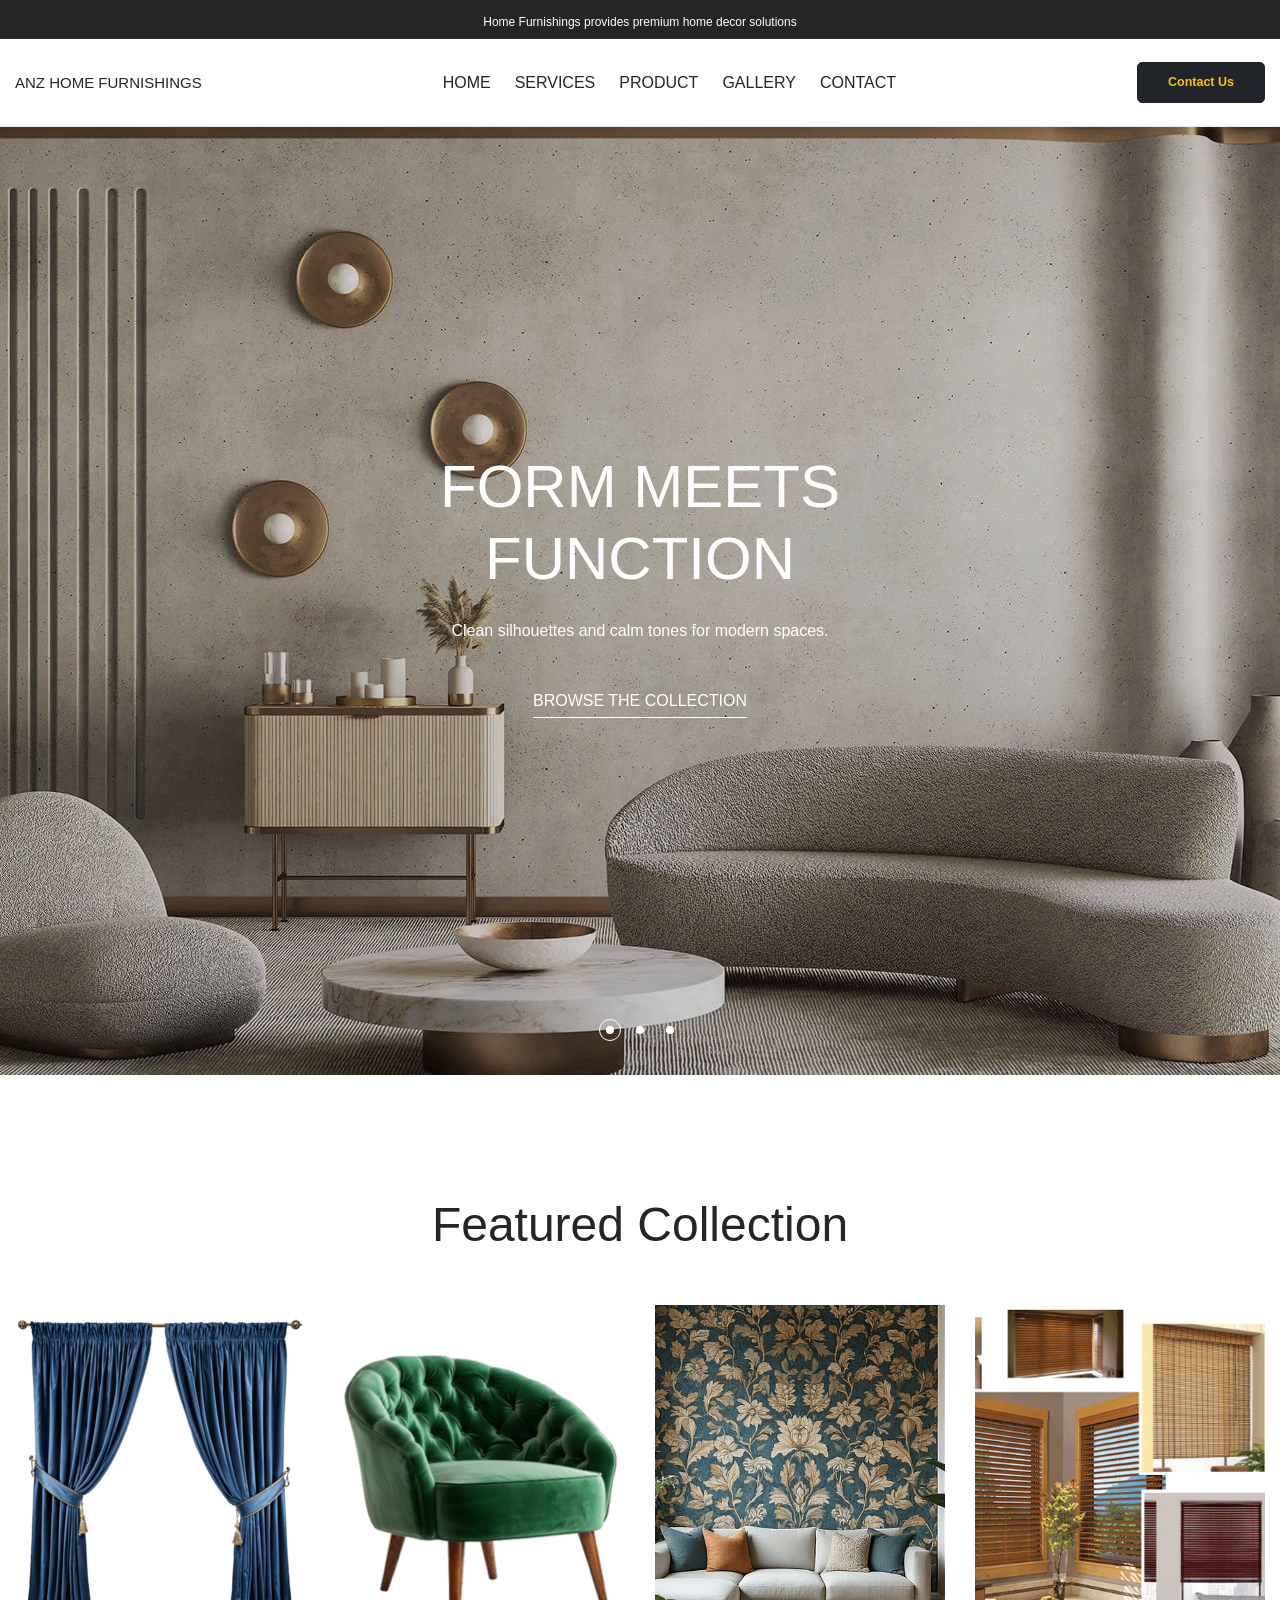
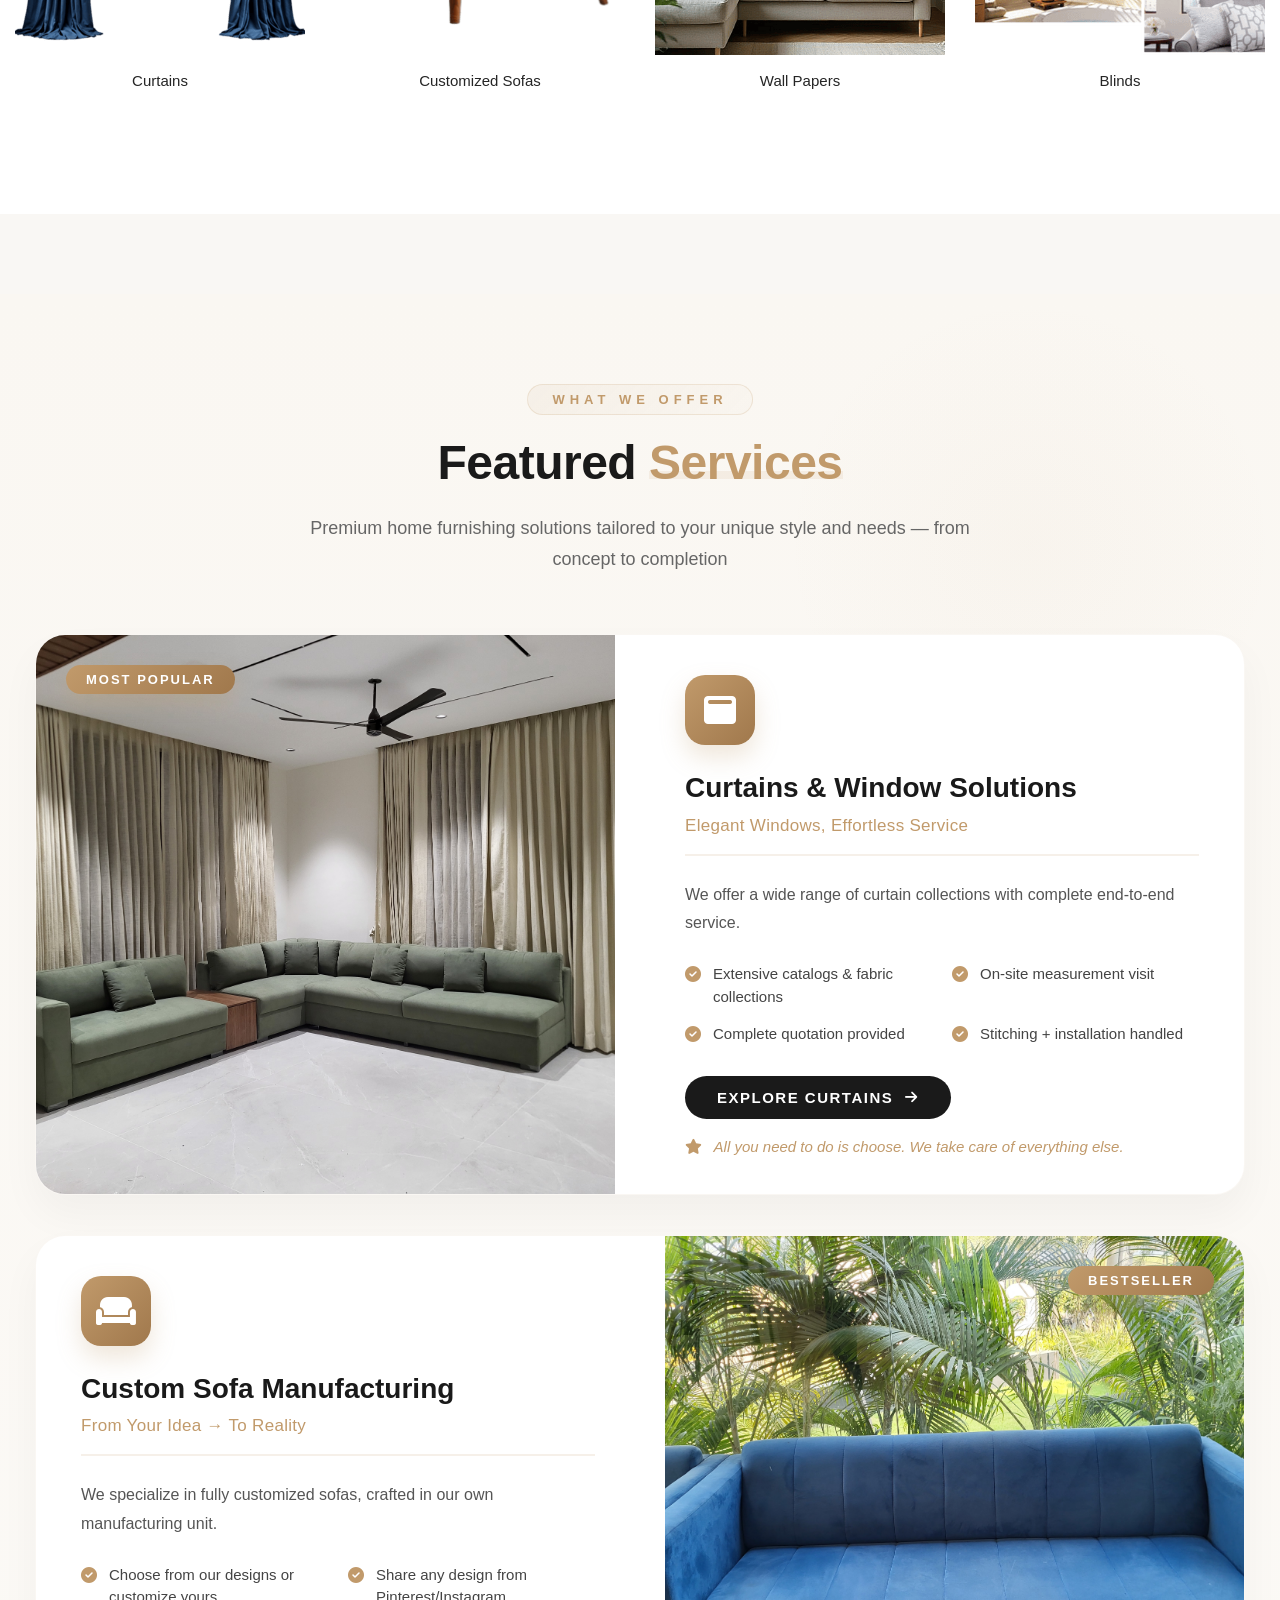
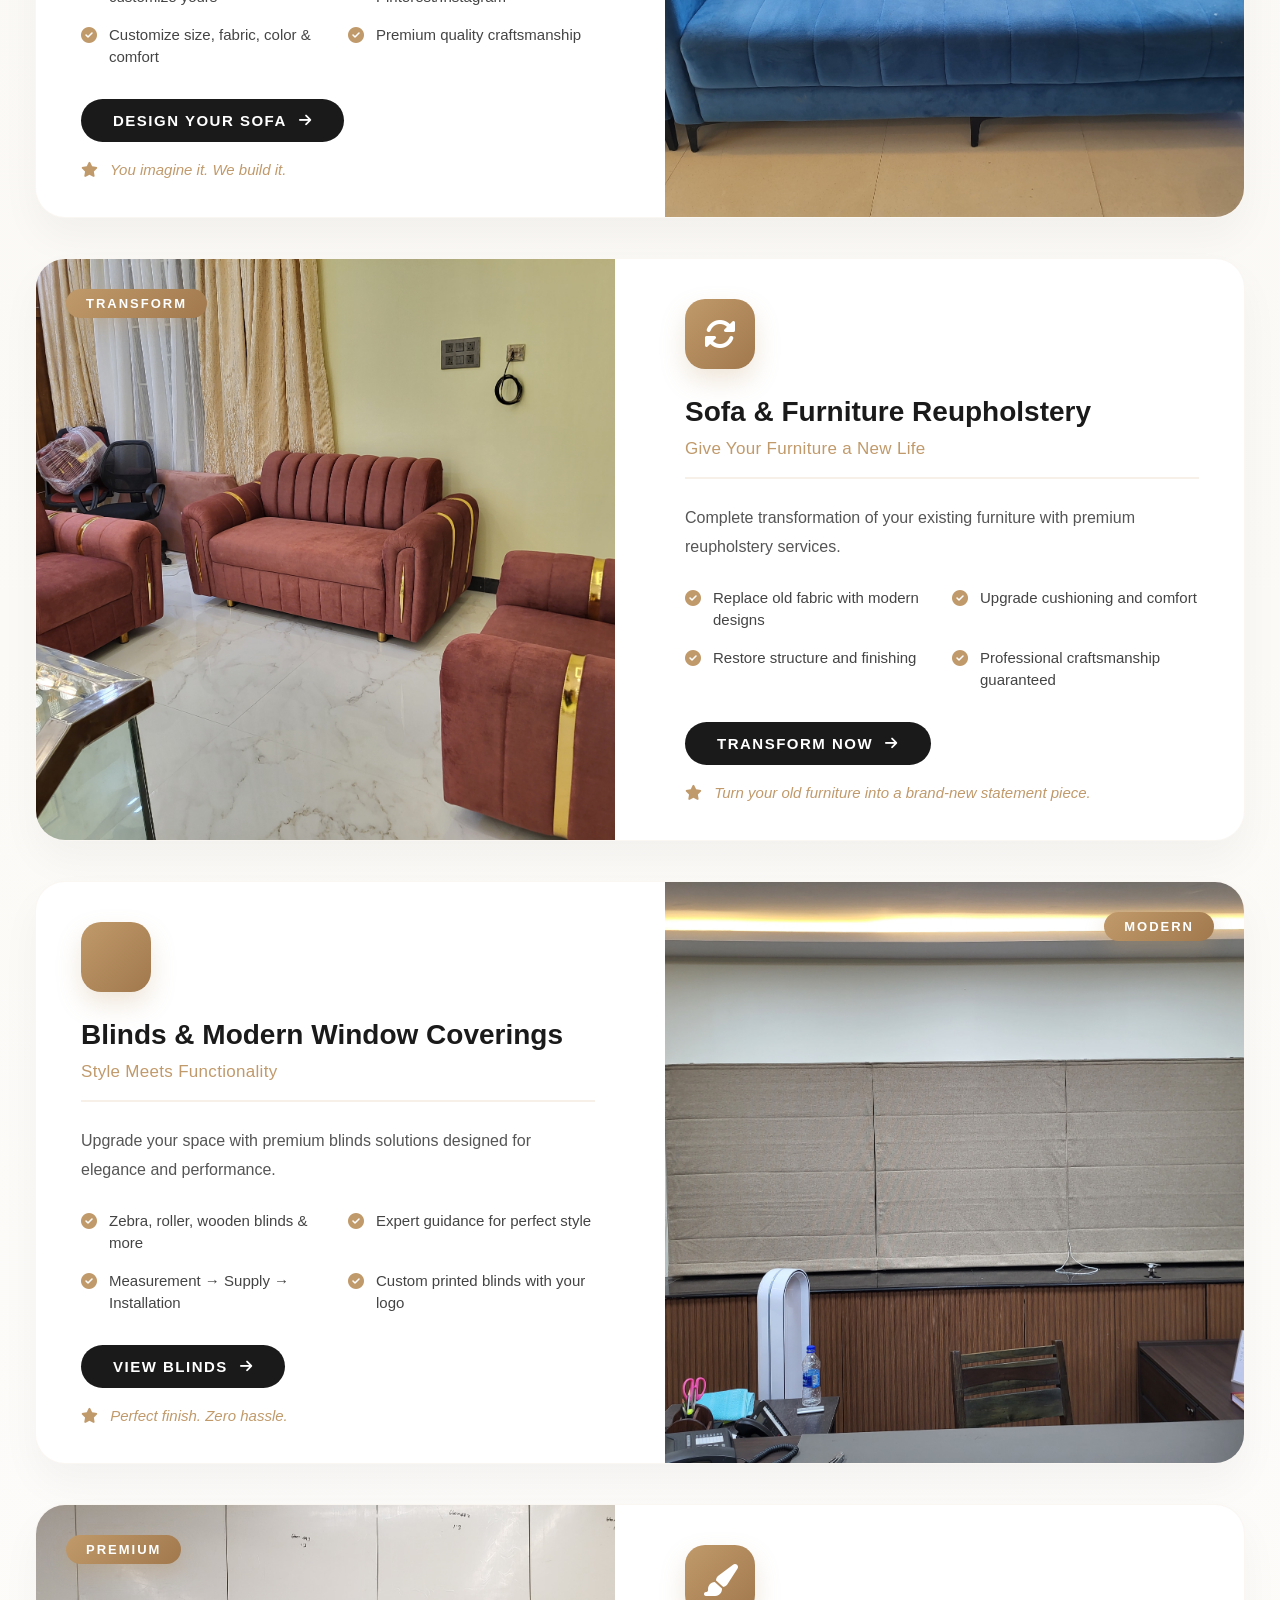
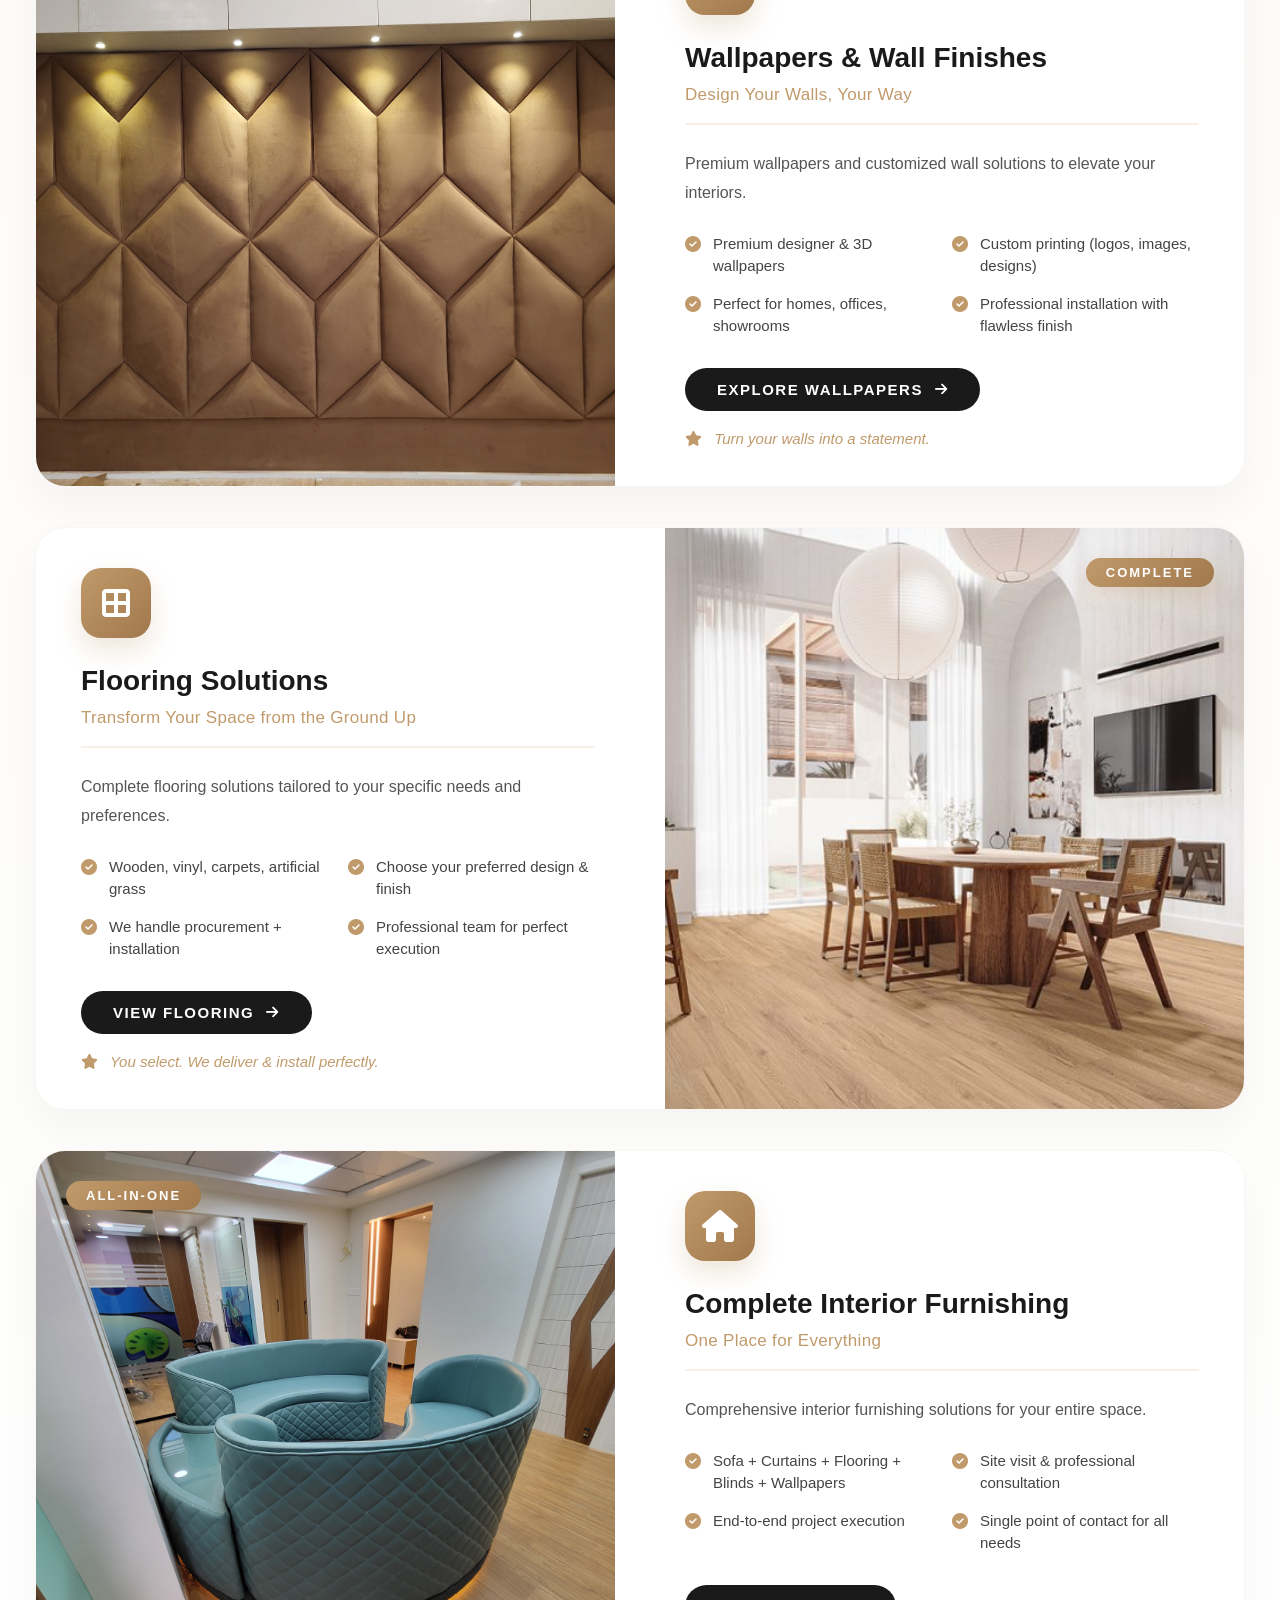
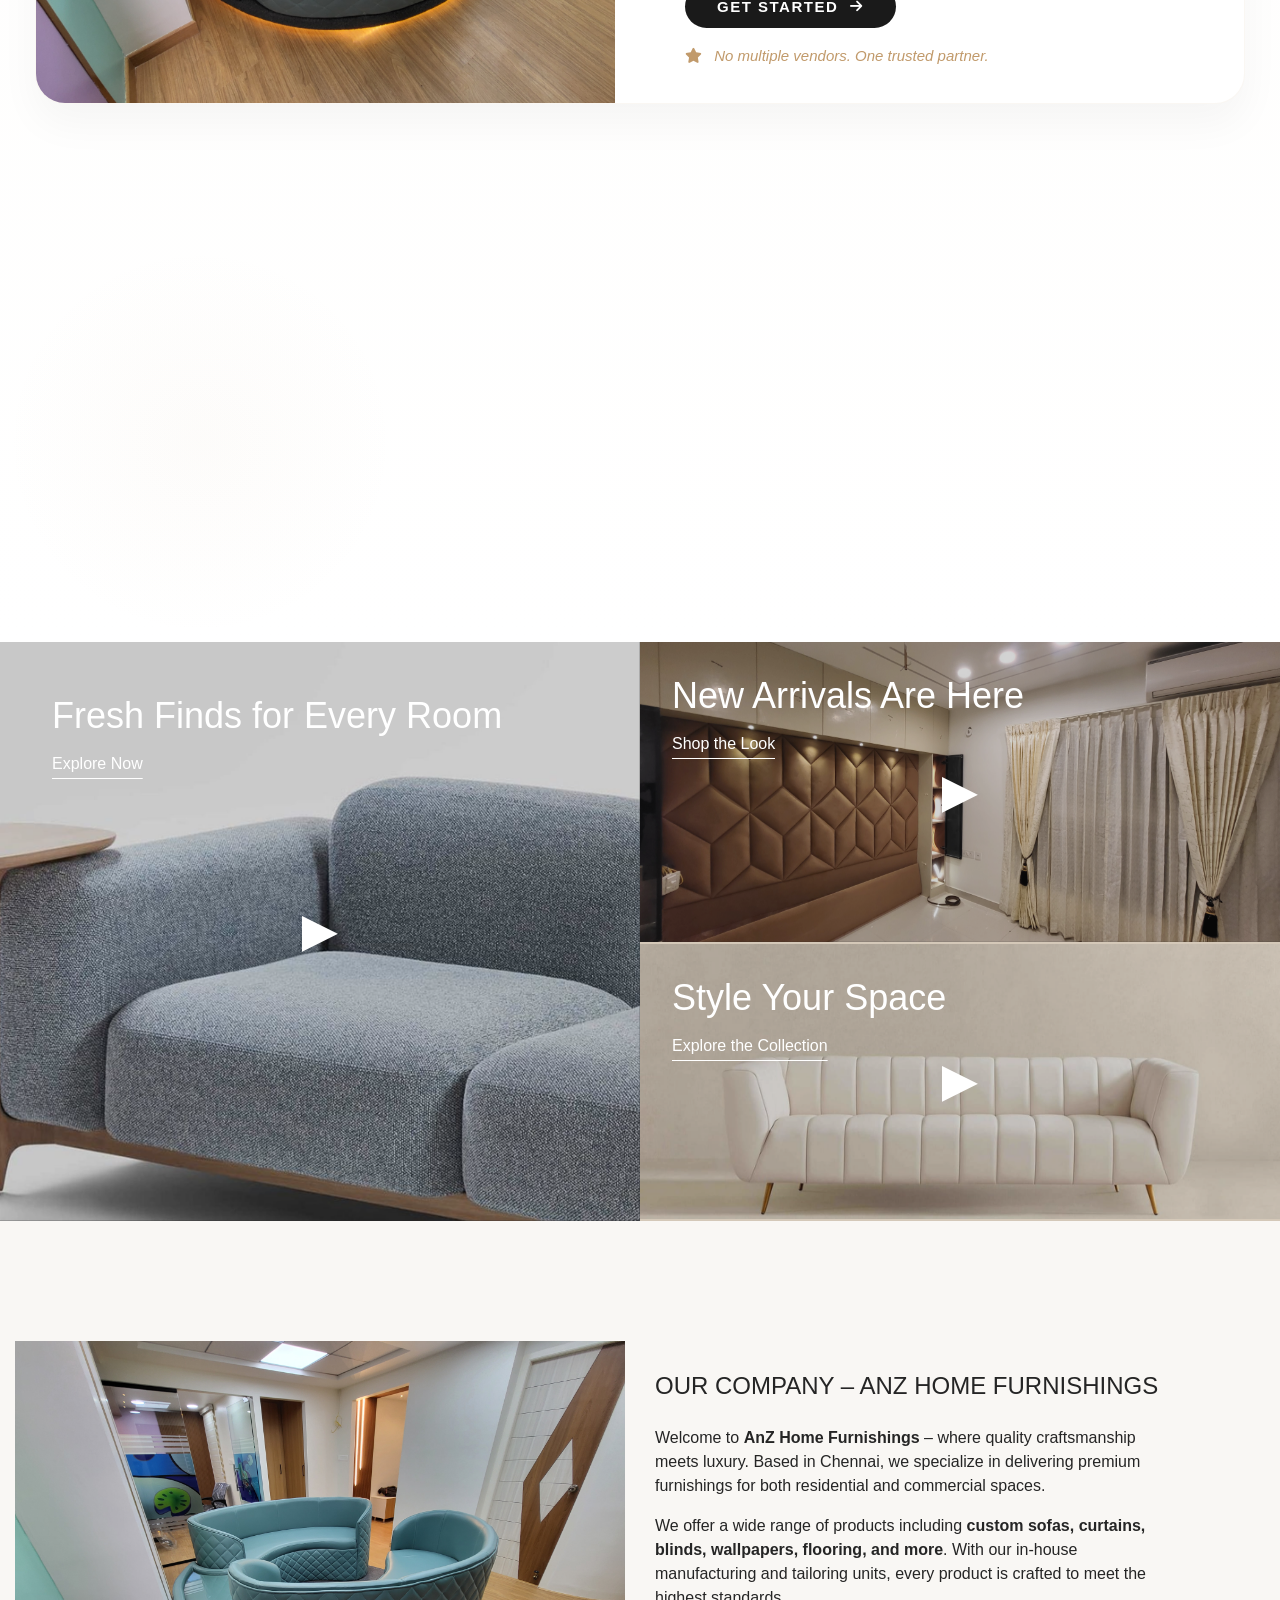
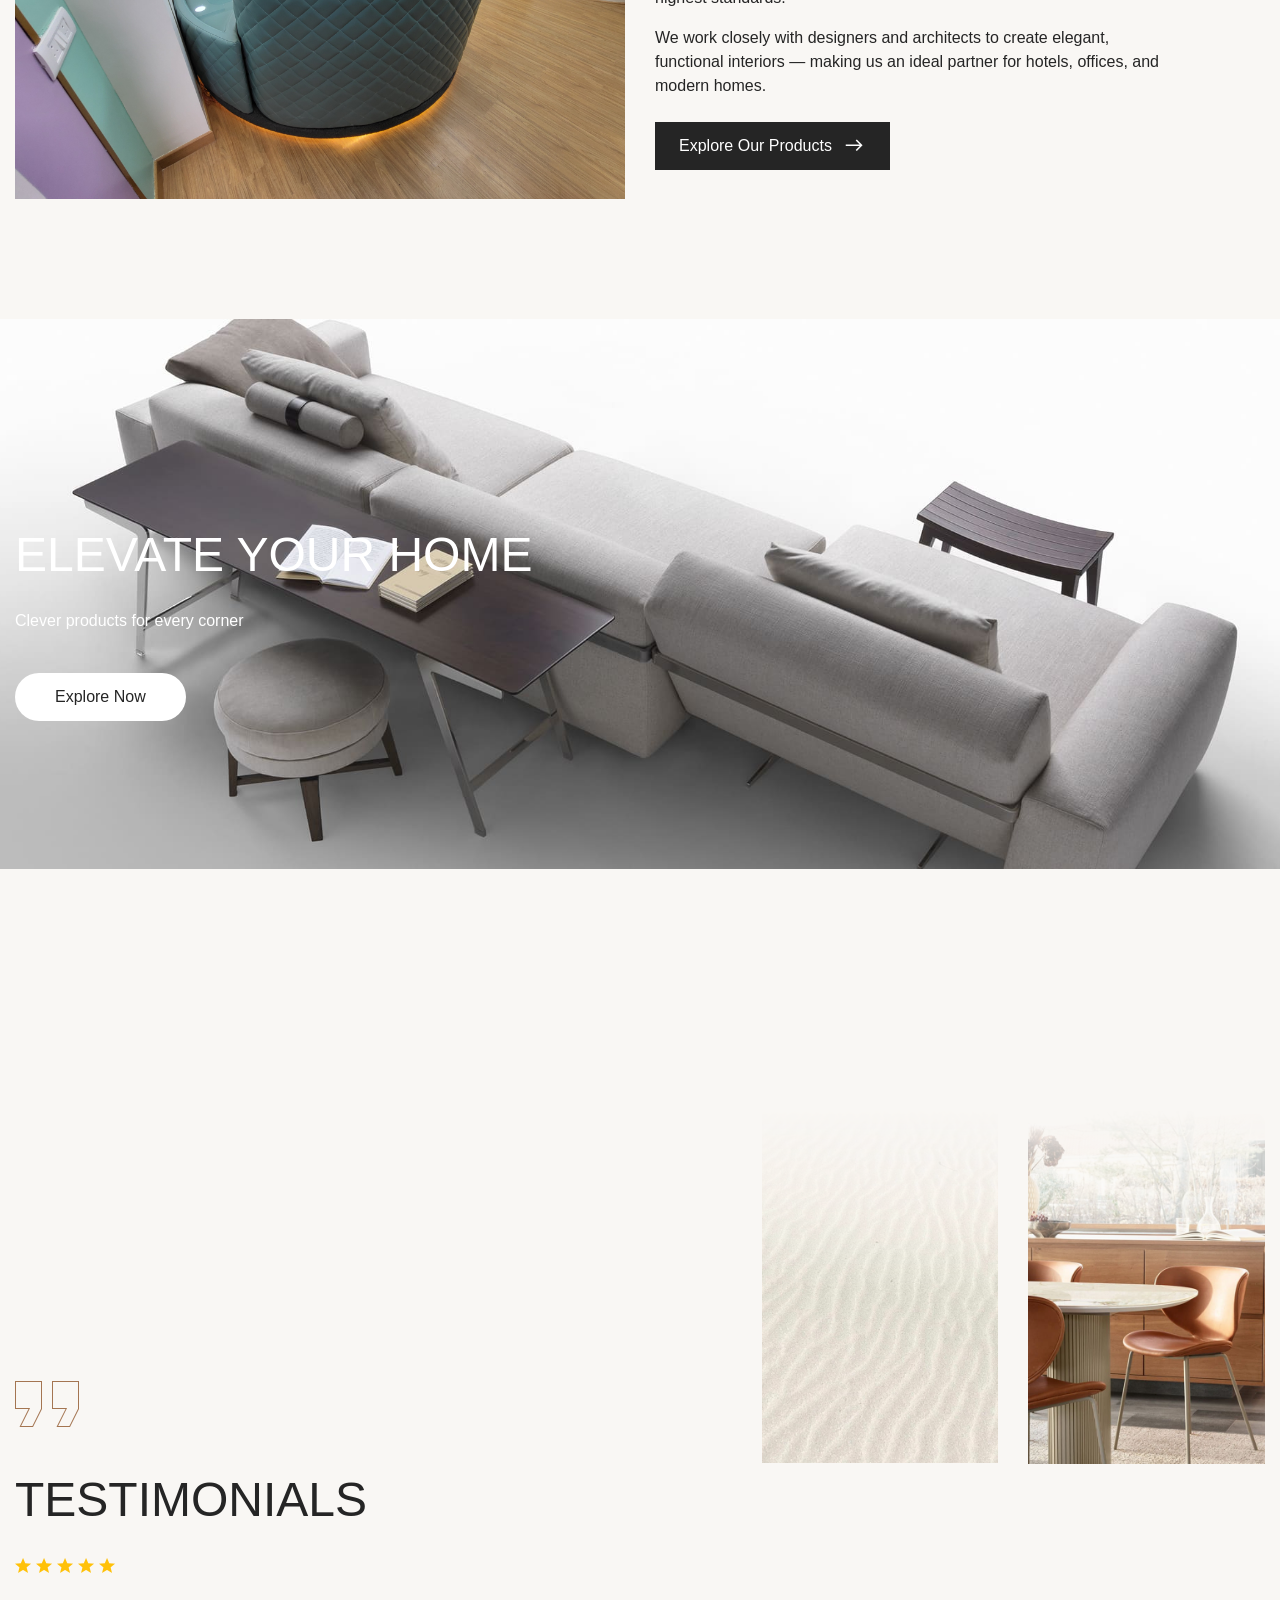
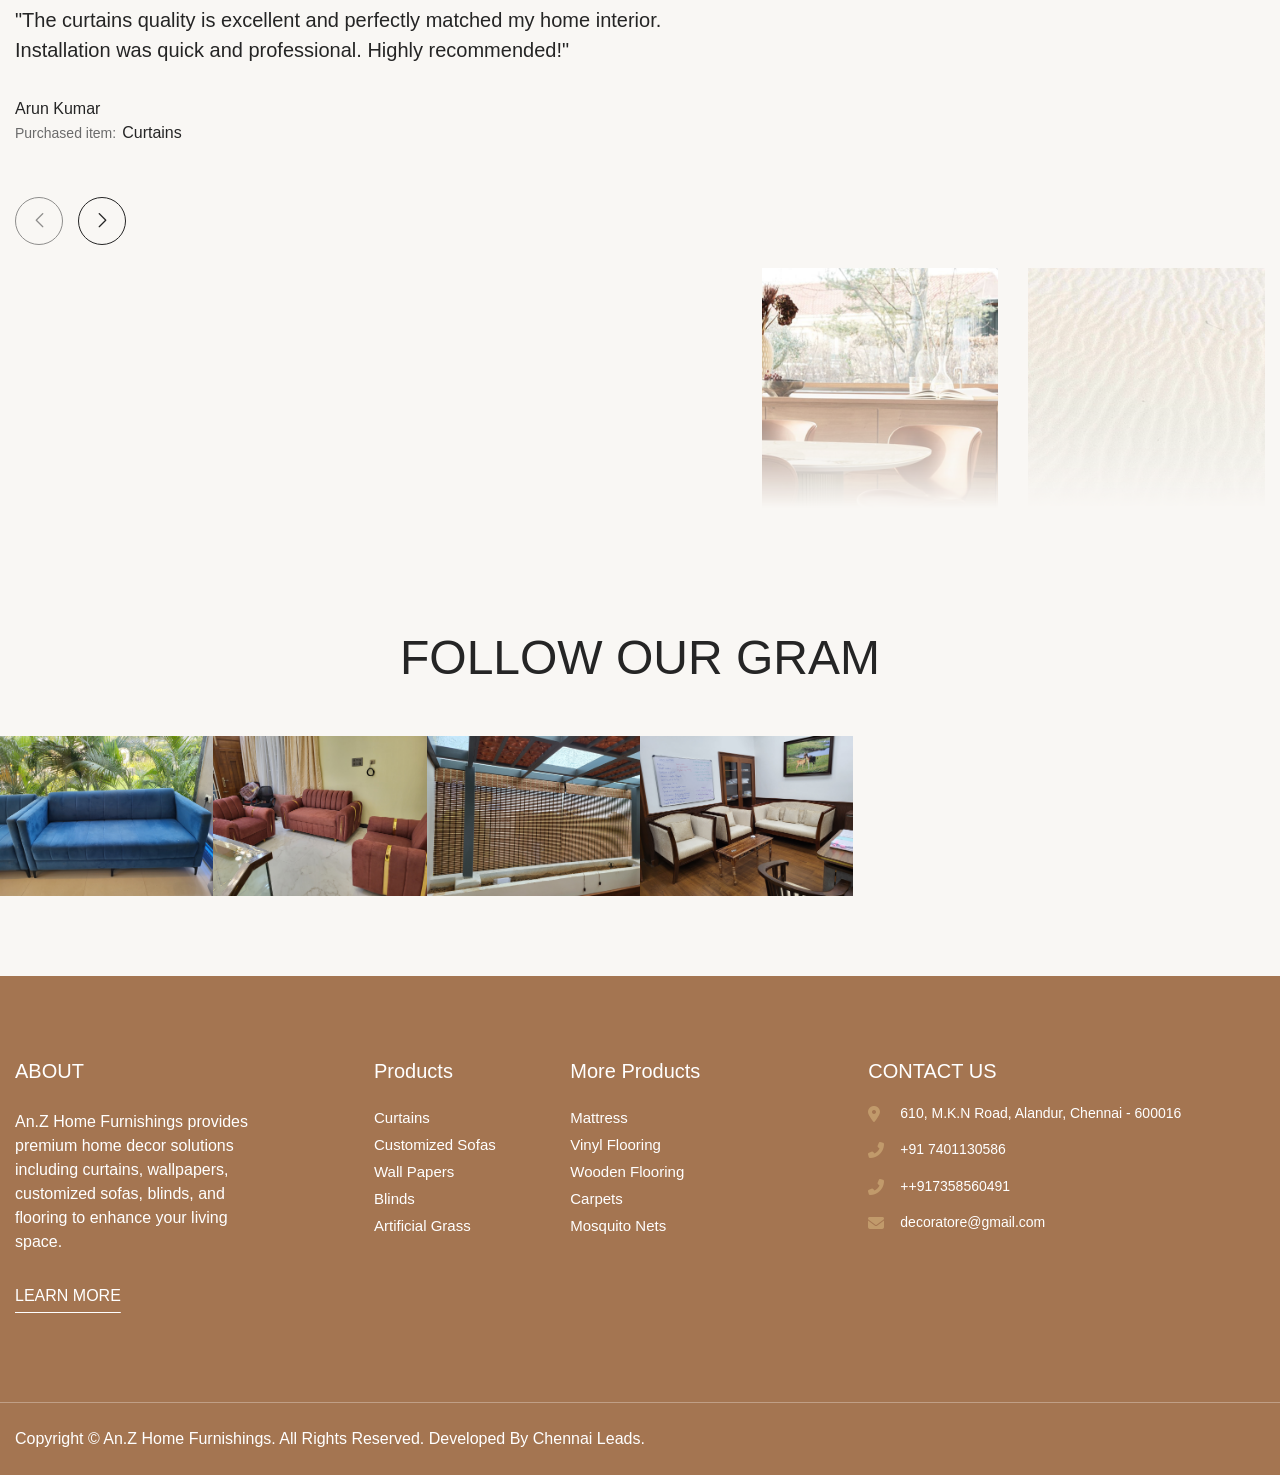
==== commit 4a18f9c6: "second commit" ====
--- a/index.html
+++ b/index.html
@@ -223,7 +223,489 @@
         }
     </style>
     <link rel="stylesheet" href="https://cdnjs.cloudflare.com/ajax/libs/font-awesome/6.5.1/css/all.min.css">
-
+<style>
+    /* Premium Featured Services */
+    .featured-services-premium {
+        padding: 90px 0;
+        background: linear-gradient(180deg, #faf7f2 0%, #ffffff 100%);
+        position: relative;
+        overflow: hidden;
+    }
+    
+    .featured-services-premium::before {
+        content: '';
+        position: absolute;
+        top: 0;
+        right: 0;
+        width: 500px;
+        height: 500px;
+        background: radial-gradient(circle, rgba(193, 154, 107, 0.04) 0%, transparent 70%);
+        border-radius: 50%;
+        z-index: 0;
+    }
+    
+    .featured-services-premium::after {
+        content: '';
+        position: absolute;
+        bottom: 0;
+        left: 0;
+        width: 400px;
+        height: 400px;
+        background: radial-gradient(circle, rgba(193, 154, 107, 0.03) 0%, transparent 70%);
+        border-radius: 50%;
+        z-index: 0;
+    }
+    
+    .section-header-premium {
+        text-align: center;
+        margin-bottom: 60px;
+        position: relative;
+        z-index: 2;
+    }
+    
+    .section-badge {
+        display: inline-block;
+        font-size: 13px;
+        text-transform: uppercase;
+        letter-spacing: 5px;
+        color: #c19a6b;
+        font-weight: 600;
+        margin-bottom: 18px;
+        padding: 8px 24px;
+        background: linear-gradient(135deg, rgba(193, 154, 107, 0.08) 0%, rgba(193, 154, 107, 0.02) 100%);
+        border-radius: 50px;
+        border: 1px solid rgba(193, 154, 107, 0.2);
+    }
+    
+    .section-header-premium h2 {
+        font-size: 48px;
+        font-weight: 700;
+        color: #1a1a1a;
+        margin-bottom: 20px;
+        letter-spacing: -0.5px;
+    }
+    
+    .section-header-premium h2 span {
+        color: #c19a6b;
+        position: relative;
+    }
+    
+    .section-header-premium h2 span::after {
+        content: '';
+        position: absolute;
+        bottom: 10px;
+        left: 0;
+        width: 100%;
+        height: 8px;
+        background: rgba(193, 154, 107, 0.12);
+        z-index: -1;
+    }
+    
+    .section-header-premium p {
+        font-size: 18px;
+        color: #666;
+        max-width: 700px;
+        margin: 0 auto;
+        line-height: 1.7;
+    }
+    
+    /* Services Grid */
+    .services-premium-grid {
+        display: flex;
+        flex-direction: column;
+        gap: 40px;
+        position: relative;
+        z-index: 2;
+        max-width: 1400px;
+        margin: 0 auto;
+        padding: 0 20px;
+    }
+    
+    /* Service Row - Alternating Layout */
+    .service-row {
+        display: grid;
+        grid-template-columns: 1fr 1fr;
+        gap: 50px;
+        align-items: center;
+        background: #ffffff;
+        border-radius: 30px;
+        overflow: hidden;
+        box-shadow: 0 20px 40px rgba(0, 0, 0, 0.04);
+        transition: all 0.4s cubic-bezier(0.165, 0.84, 0.44, 1);
+        border: 1px solid rgba(193, 154, 107, 0.08);
+    }
+    
+    .service-row:hover {
+        transform: translateY(-8px);
+        box-shadow: 0 30px 60px rgba(193, 154, 107, 0.1);
+        border-color: rgba(193, 154, 107, 0.2);
+    }
+    
+    .service-row.reverse {
+        direction: rtl;
+    }
+    
+    .service-row.reverse .service-content-box {
+        direction: ltr;
+    }
+    
+    /* Image Box */
+    .service-image-box {
+        position: relative;
+        height: 100%;
+        min-height: 400px;
+        overflow: hidden;
+    }
+    
+    .service-image-box img {
+        width: 100%;
+        height: 100%;
+        object-fit: cover;
+        transition: transform 0.8s cubic-bezier(0.165, 0.84, 0.44, 1);
+    }
+    
+    .service-row:hover .service-image-box img {
+        transform: scale(1.08);
+    }
+    
+    .image-overlay-badge {
+        position: absolute;
+        top: 30px;
+        left: 30px;
+        background: linear-gradient(135deg, #c19a6b 0%, #a0784c 100%);
+        color: #fff;
+        padding: 8px 20px;
+        border-radius: 50px;
+        font-size: 13px;
+        font-weight: 600;
+        text-transform: uppercase;
+        letter-spacing: 2px;
+        box-shadow: 0 8px 20px rgba(193, 154, 107, 0.3);
+        z-index: 2;
+    }
+    
+    .image-overlay-badge.right {
+        left: auto;
+        right: 30px;
+    }
+    
+    /* Content Box */
+    .service-content-box {
+        padding: 40px 45px 40px 20px;
+    }
+    
+    .service-row.reverse .service-content-box {
+        padding: 40px 20px 40px 45px;
+    }
+    
+    .service-icon-large {
+        width: 70px;
+        height: 70px;
+        background: linear-gradient(135deg, #c19a6b 0%, #a0784c 100%);
+        border-radius: 20px;
+        display: flex;
+        align-items: center;
+        justify-content: center;
+        margin-bottom: 25px;
+        box-shadow: 0 12px 25px rgba(193, 154, 107, 0.25);
+    }
+    
+    .service-icon-large i {
+        font-size: 32px;
+        color: #fff;
+    }
+    
+    .service-content-box h3 {
+        font-size: 28px;
+        font-weight: 700;
+        color: #1a1a1a;
+        margin-bottom: 10px;
+        line-height: 1.3;
+    }
+    
+    .service-tagline-large {
+        font-size: 17px;
+        color: #c19a6b;
+        font-weight: 500;
+        margin-bottom: 25px;
+        letter-spacing: 0.3px;
+        padding-bottom: 20px;
+        border-bottom: 2px solid rgba(193, 154, 107, 0.15);
+    }
+    
+    .service-description {
+        font-size: 16px;
+        color: #555;
+        line-height: 1.8;
+        margin-bottom: 25px;
+    }
+    
+    .feature-list-premium {
+        list-style: none;
+        padding: 0;
+        margin: 0 0 30px 0;
+        display: grid;
+        grid-template-columns: repeat(2, 1fr);
+        gap: 15px 20px;
+    }
+    
+    .feature-list-premium li {
+        display: flex;
+        align-items: flex-start;
+        gap: 12px;
+        font-size: 15px;
+        color: #444;
+        line-height: 1.5;
+    }
+    
+    .feature-list-premium li i {
+        color: #c19a6b;
+        font-size: 16px;
+        margin-top: 3px;
+        flex-shrink: 0;
+    }
+    
+    .service-cta-large {
+        display: inline-flex;
+        align-items: center;
+        gap: 12px;
+        padding: 14px 32px;
+        background: #1a1a1a;
+        color: #fff;
+        font-weight: 600;
+        font-size: 15px;
+        text-transform: uppercase;
+        letter-spacing: 1.5px;
+        border-radius: 50px;
+        text-decoration: none;
+        transition: all 0.3s ease;
+        border: none;
+    }
+    
+    .service-cta-large i {
+        font-size: 14px;
+        transition: transform 0.3s ease;
+    }
+    
+    .service-cta-large:hover {
+        background: #c19a6b;
+        color: #fff;
+        transform: translateY(-3px);
+        box-shadow: 0 10px 25px rgba(193, 154, 107, 0.3);
+    }
+    
+    .service-cta-large:hover i {
+        transform: translateX(5px);
+    }
+    
+    .cta-text {
+        margin-top: 20px;
+        font-size: 15px;
+        color: #c19a6b;
+        font-weight: 500;
+        font-style: italic;
+    }
+    
+    .cta-text i {
+        margin-right: 8px;
+    }
+    
+    /* Why Choose Us Compact */
+    .why-choose-compact {
+        margin-top: 70px;
+        padding: 50px;
+        background: linear-gradient(135deg, #1a1a1a 0%, #252525 100%);
+        border-radius: 30px;
+        position: relative;
+        z-index: 2;
+        box-shadow: 0 25px 50px rgba(0, 0, 0, 0.1);
+    }
+    
+    .why-choose-compact h3 {
+        color: #fff;
+        font-size: 26px;
+        font-weight: 700;
+        margin-bottom: 35px;
+        text-align: center;
+    }
+    
+    .why-choose-compact h3 i {
+        color: #c19a6b;
+        margin: 0 12px;
+    }
+    
+    .why-grid-compact {
+        display: grid;
+        grid-template-columns: repeat(3, 1fr);
+        gap: 30px;
+    }
+    
+    .why-item-compact {
+        display: flex;
+        align-items: flex-start;
+        gap: 18px;
+    }
+    
+    .why-icon-compact {
+        width: 50px;
+        height: 50px;
+        background: rgba(193, 154, 107, 0.12);
+        border-radius: 15px;
+        display: flex;
+        align-items: center;
+        justify-content: center;
+        flex-shrink: 0;
+        border: 1px solid rgba(193, 154, 107, 0.2);
+    }
+    
+    .why-icon-compact i {
+        font-size: 22px;
+        color: #c19a6b;
+    }
+    
+    .why-content-compact {
+        flex: 1;
+    }
+    
+    .why-content-compact h4 {
+        color: #fff;
+        font-size: 17px;
+        font-weight: 700;
+        margin-bottom: 8px;
+    }
+    
+    .why-content-compact p {
+        color: rgba(255, 255, 255, 0.7);
+        font-size: 14px;
+        line-height: 1.6;
+        margin: 0;
+    }
+    
+    /* Responsive */
+    @media (max-width: 1200px) {
+        .service-content-box {
+            padding: 30px 30px 30px 15px;
+        }
+        
+        .service-row.reverse .service-content-box {
+            padding: 30px 15px 30px 30px;
+        }
+        
+        .feature-list-premium {
+            grid-template-columns: 1fr;
+        }
+        
+        .why-grid-compact {
+            grid-template-columns: repeat(2, 1fr);
+        }
+    }
+    
+    @media (max-width: 991px) {
+        .section-header-premium h2 {
+            font-size: 36px;
+        }
+        
+        .service-row {
+            grid-template-columns: 1fr;
+            gap: 0;
+        }
+        
+        .service-row.reverse {
+            direction: ltr;
+        }
+        
+        .service-image-box {
+            min-height: 300px;
+            max-height: 350px;
+        }
+        
+        .service-content-box,
+        .service-row.reverse .service-content-box {
+            padding: 35px 30px;
+        }
+        
+        .service-content-box h3 {
+            font-size: 24px;
+        }
+        
+        .feature-list-premium {
+            grid-template-columns: repeat(2, 1fr);
+        }
+    }
+    
+    @media (max-width: 767px) {
+        .featured-services-premium {
+            padding: 60px 0;
+        }
+        
+        .section-header-premium h2 {
+            font-size: 30px;
+        }
+        
+        .section-header-premium p {
+            font-size: 16px;
+        }
+        
+        .service-image-box {
+            min-height: 250px;
+        }
+        
+        .service-content-box h3 {
+            font-size: 22px;
+        }
+        
+        .service-tagline-large {
+            font-size: 15px;
+        }
+        
+        .feature-list-premium {
+            grid-template-columns: 1fr;
+        }
+        
+        .why-grid-compact {
+            grid-template-columns: 1fr;
+        }
+        
+        .why-choose-compact {
+            padding: 35px 25px;
+        }
+        
+        .image-overlay-badge {
+            top: 20px;
+            left: 20px;
+            padding: 6px 16px;
+            font-size: 11px;
+        }
+    }
+    
+    @media (max-width: 480px) {
+        .section-header-premium h2 {
+            font-size: 26px;
+        }
+        
+        .service-icon-large {
+            width: 55px;
+            height: 55px;
+        }
+        
+        .service-icon-large i {
+            font-size: 26px;
+        }
+        
+        .service-content-box h3 {
+            font-size: 20px;
+        }
+        
+        .service-cta-large {
+            padding: 12px 24px;
+            font-size: 13px;
+        }
+        
+        .why-choose-compact h3 {
+            font-size: 22px;
+        }
+    }
+</style>
 </head>
 
 <body>
@@ -403,14 +885,13 @@
                 <div class="swiper-slide">
                     <div class="card-product">
                         <div class="card-product_wrapper">
-                            <a href="#" class="product-img">
-                                <img class="img-product" src="images/img/banner.jpg" alt="Curtains">
-                                <img class="img-hover" src="images/img/banner-2.jpg" alt="Curtains">
+                            <a href="product.html" class="product-img">
+                                <img class="img-product" src="images/img/window-curatain.png" alt="Curtains">
+                                <img class="img-hover" src="images/img/window-curatain.png" alt="Curtains">
                             </a>
                         </div>
                         <div class="card-product_info">
-                            <a href="#" class="name-product link">Curtains</a>
-                            <div class="price-wrap">from ₹7,499</div>
+                            <a href="product.html" class="name-product link">Curtains</a>
                         </div>
                     </div>
                 </div>
@@ -419,14 +900,13 @@
                 <div class="swiper-slide">
                     <div class="card-product">
                         <div class="card-product_wrapper">
-                            <a href="#" class="product-img">
-                                <img class="img-product" src="images/img/blue-sofa.jpg">
-                                <img class="img-hover" src="images/img/sofa-red.jpg">
+                            <a href="product.html" class="product-img">
+                                <img class="img-product" src="images/img/sofa-1.png">
+                                <img class="img-hover" src="images/img/sofa-1.png">
                             </a>
                         </div>
                         <div class="card-product_info">
-                            <a href="#" class="name-product link">Customized Sofas</a>
-                            <div class="price-wrap">from ₹54,999</div>
+                            <a href="product.html" class="name-product link">Customized Sofas</a>
                         </div>
                     </div>
                 </div>
@@ -435,14 +915,13 @@
                 <div class="swiper-slide">
                     <div class="card-product">
                         <div class="card-product_wrapper">
-                            <a href="#" class="product-img">
-                                <img class="img-product" src="images/img/wall-brown.jpg">
-                                <img class="img-hover" src="images/img/wall-pink.jpg">
+                            <a href="product.html" class="product-img">
+                                <img class="img-product" src="images/img/wall-paper.png">
+                                <img class="img-hover" src="images/img/wall-paper.png">
                             </a>
                         </div>
                         <div class="card-product_info">
-                            <a href="#" class="name-product link">Wall Papers</a>
-                            <div class="price-wrap">from ₹3,999</div>
+                            <a href="product.html" class="name-product link">Wall Papers</a>
                         </div>
                     </div>
                 </div>
@@ -451,14 +930,13 @@
                 <div class="swiper-slide">
                     <div class="card-product">
                         <div class="card-product_wrapper">
-                            <a href="#" class="product-img">
-                                <img class="img-product" src="images/img/curtain-outside.jpg">
-                                <img class="img-hover" src="images/img/office-curtain.jpg">
+                            <a href="product.html" class="product-img">
+                                <img class="img-product" src="images/img/blind.png">
+                                <img class="img-hover" src="images/img/blind.png">
                             </a>
                         </div>
                         <div class="card-product_info">
-                            <a href="#" class="name-product link">Blinds</a>
-                            <div class="price-wrap">from ₹5,499</div>
+                            <a href="product.html" class="name-product link">Blinds</a>
                         </div>
                     </div>
                 </div>
@@ -467,14 +945,13 @@
                 <div class="swiper-slide">
                     <div class="card-product">
                         <div class="card-product_wrapper">
-                            <a href="#" class="product-img">
-                                <img class="img-product" src="images/img/grass-1.webp">
-                                <img class="img-hover" src="images/img/grass-2.jpg">
+                            <a href="product.html" class="product-img">
+                                <img class="img-product" src="images/img/grass-1.png">
+                                <img class="img-hover" src="images/img/grass-1.png">
                             </a>
                         </div>
                         <div class="card-product_info">
-                            <a href="#" class="name-product link">Artificial Grass</a>
-                            <div class="price-wrap">from ₹3,499</div>
+                            <a href="product.html" class="name-product link">Artificial Grass</a>
                         </div>
                     </div>
                 </div>
@@ -483,14 +960,13 @@
                 <div class="swiper-slide">
                     <div class="card-product">
                         <div class="card-product_wrapper">
-                            <a href="#" class="product-img">
-                                <img class="img-product" src="images/img/red-bed.jpg">
-                                <img class="img-hover" src="images/img/bed-white.jpg">
+                            <a href="product.html" class="product-img">
+                                <img class="img-product" src="images/img/mattress.png">
+                                <img class="img-hover" src="images/img/mattress.png">
                             </a>
                         </div>
                         <div class="card-product_info">
-                            <a href="#" class="name-product link">Mattress</a>
-                            <div class="price-wrap">from ₹12,999</div>
+                            <a href="product.html" class="name-product link">Mattress</a>
                         </div>
                     </div>
                 </div>
@@ -499,14 +975,13 @@
                 <div class="swiper-slide">
                     <div class="card-product">
                         <div class="card-product_wrapper">
-                            <a href="#" class="product-img">
-                                <img class="img-product" src="images/img/banner-2.jpg">
-                                <img class="img-hover" src="images/img/banner(1).jpg">
+                            <a href="product.html" class="product-img">
+                                <img class="img-product" src="images/img/vinyl-flooring.webp">
+                                <img class="img-hover" src="images/img/vinyl-flooring.webp">
                             </a>
                         </div>
                         <div class="card-product_info">
-                            <a href="#" class="name-product link">Vinyl Flooring</a>
-                            <div class="price-wrap">from ₹1,899</div>
+                            <a href="product.html" class="name-product link">Vinyl Flooring</a>
                         </div>
                     </div>
                 </div>
@@ -522,16 +997,15 @@
     </div>
 </section>
             <!-- /Product Main --><div class="services-wrapper">
-    <div class="container">
+    <!-- <div class="container">
          <div class="heading-section text-center mb_50 wow fadeInUp">
         <h2 class="">Featured Services</h2>
     </div>
         <div class="services-grid">
 
-            <!-- Main Category 1 -->
             <a href="product.html" class="service-category-card">
                 <div class="category-image">
-                    <img src="images/img/elegent-curtains.jpg" alt="Window Treatments" 
+                    <img src="images/img/banner.jpg" alt="Window Treatments" 
                          onerror="this.src='https://placehold.co/600x400/e8e0d8/c19a6b?text=Window+Treatments'">
                 </div>
                 <div class="category-content">
@@ -540,11 +1014,33 @@
                     <span class="view-products">View Products →</span>
                 </div>
             </a>
-
-            <!-- Main Category 2 -->
+<a href="product.html" class="service-category-card">
+                <div class="category-image">
+                    <img src="images/img/sofa-2.jpg" alt="Furniture Customization" 
+                         onerror="this.src='https://placehold.co/600x400/e8e0d8/c19a6b?text=Furniture+Customization'">
+                </div>
+                <div class="category-content">
+                    <h3>Furniture Customization</h3>
+                    <p>Revive, restore, and personalize your beloved pieces</p>
+                    <span class="view-products">View Products →</span>
+                </div>
+            </a>
+
             <a href="product.html" class="service-category-card">
                 <div class="category-image">
-                    <img src="images/img/curtain(1).jpg" alt="Comfort & Protection" 
+                    <img src="images/img/wallpaper-1.png" alt="Furniture Customization" 
+                         onerror="this.src='https://placehold.co/600x400/e8e0d8/c19a6b?text=Furniture+Customization'">
+                </div>
+                <div class="category-content">
+                    <h3>Wall Décor & Finishes</h3>
+                    <p>Luxury wallpapers , customized wallpapers, Frosted Flims, Louvers.</p>
+                    <span class="view-products">View Products →</span>
+                </div>
+            </a> -->
+            <!-- Main Category 2 -->
+            <!-- <a href="product.html" class="service-category-card">
+                <div class="category-image">
+                    <img src="images/img/Mosquito Nets.jpg" alt="Comfort & Protection" 
                          onerror="this.src='https://placehold.co/600x400/e8e0d8/c19a6b?text=Comfort+%26+Protection'">
                 </div>
                 <div class="category-content">
@@ -552,10 +1048,10 @@
                     <p>Restorative sleep & everyday luxury for your sanctuary</p>
                     <span class="view-products">View Products →</span>
                 </div>
-            </a>
+            </a> -->
 
             <!-- Main Category 3 -->
-            <a href="product.html" class="service-category-card">
+            <!-- <a href="product.html" class="service-category-card">
                 <div class="category-image">
                     <img src="images/img/Vinyl Flooring.jpg" alt="Flooring Solutions" 
                          onerror="this.src='https://placehold.co/600x400/e8e0d8/c19a6b?text=Flooring+Solutions'">
@@ -565,26 +1061,313 @@
                     <p>Foundations of style — durable, timeless, and elegant floor coverings</p>
                     <span class="view-products">View Products →</span>
                 </div>
-            </a>
+            </a> -->
 
             <!-- Main Category 4 -->
-            <a href="product.html" class="service-category-card">
-                <div class="category-image">
-                    <img src="images/img/Upholstery Work on Sofas.webp" alt="Furniture Customization" 
-                         onerror="this.src='https://placehold.co/600x400/e8e0d8/c19a6b?text=Furniture+Customization'">
-                </div>
-                <div class="category-content">
-                    <h3>Furniture Customization</h3>
-                    <p>Revive, restore, and personalize your beloved pieces</p>
-                    <span class="view-products">View Products →</span>
-                </div>
-            </a>
-
-        </div>
+            
+
+        <!-- </div>
     </div>
 </div>
-</div>
+</div> -->
             <!-- s-colection -->
+
+<section class="featured-services-premium">
+    <div class="tf-container">
+        
+        <!-- Section Header -->
+        <div class="section-header-premium wow fadeInUp">
+            <span class="section-badge">What We Offer</span>
+            <h2>Featured <span>Services</span></h2>
+            <p>Premium home furnishing solutions tailored to your unique style and needs — from concept to completion</p>
+        </div>
+        
+        <!-- Services Grid -->
+        <div class="services-premium-grid">
+            
+            <!-- Service 1: Curtains & Window Solutions -->
+            <div class="service-row wow fadeInUp" data-wow-delay="0.1s">
+                <div class="service-image-box">
+                    <img src="images/img/banner.jpg" alt="Curtains & Window Solutions"
+                         onerror="this.src='https://images.pexels.com/photos/1571459/pexels-photo-1571459.jpeg?auto=compress&cs=tinysrgb&w=800&h=600&dpr=2'">
+                    <span class="image-overlay-badge">Most Popular</span>
+                </div>
+                <div class="service-content-box">
+                    <div class="service-icon-large">
+                        <i class="fas fa-window-maximize"></i>
+                    </div>
+                    <h3>Curtains & Window Solutions</h3>
+                    <div class="service-tagline-large">Elegant Windows, Effortless Service</div>
+                    <p class="service-description">
+                        We offer a wide range of curtain collections with complete end-to-end service.
+                    </p>
+                    <ul class="feature-list-premium">
+                        <li><i class="fas fa-check-circle"></i> Extensive catalogs & fabric collections</li>
+                        <li><i class="fas fa-check-circle"></i> On-site measurement visit</li>
+                        <li><i class="fas fa-check-circle"></i> Complete quotation provided</li>
+                        <li><i class="fas fa-check-circle"></i> Stitching + installation handled</li>
+                    </ul>
+                    <a href="product.html" class="service-cta-large">
+                        Explore Curtains <i class="fas fa-arrow-right"></i>
+                    </a>
+                    <div class="cta-text">
+                        <i class="fas fa-star"></i> All you need to do is choose. We take care of everything else.
+                    </div>
+                </div>
+            </div>
+            
+            <!-- Service 2: Custom Sofa Manufacturing -->
+            <div class="service-row reverse wow fadeInUp" data-wow-delay="0.2s">
+                <div class="service-image-box">
+                    <img src="images/img/blue-sofa.jpg" alt="Custom Sofa Manufacturing"
+                         onerror="this.src='https://images.pexels.com/photos/276583/pexels-photo-276583.jpeg?auto=compress&cs=tinysrgb&w=800&h=600&dpr=2'">
+                    <span class="image-overlay-badge right">Bestseller</span>
+                </div>
+                <div class="service-content-box">
+                    <div class="service-icon-large">
+                        <i class="fas fa-couch"></i>
+                    </div>
+                    <h3>Custom Sofa Manufacturing</h3>
+                    <div class="service-tagline-large">From Your Idea → To Reality</div>
+                    <p class="service-description">
+                        We specialize in fully customized sofas, crafted in our own manufacturing unit.
+                    </p>
+                    <ul class="feature-list-premium">
+                        <li><i class="fas fa-check-circle"></i> Choose from our designs or customize yours</li>
+                        <li><i class="fas fa-check-circle"></i> Share any design from Pinterest/Instagram</li>
+                        <li><i class="fas fa-check-circle"></i> Customize size, fabric, color & comfort</li>
+                        <li><i class="fas fa-check-circle"></i> Premium quality craftsmanship</li>
+                    </ul>
+                    <a href="product.html" class="service-cta-large">
+                        Design Your Sofa <i class="fas fa-arrow-right"></i>
+                    </a>
+                    <div class="cta-text">
+                        <i class="fas fa-star"></i> You imagine it. We build it.
+                    </div>
+                </div>
+            </div>
+            
+            <!-- Service 3: Sofa & Furniture Reupholstery -->
+            <div class="service-row wow fadeInUp" data-wow-delay="0.3s">
+                <div class="service-image-box">
+                    <img src="images/img/sofa-red.jpg" alt="Sofa & Furniture Reupholstery"
+                         onerror="this.src='https://images.pexels.com/photos/3757055/pexels-photo-3757055.jpeg?auto=compress&cs=tinysrgb&w=800&h=600&dpr=2'">
+                    <span class="image-overlay-badge">Transform</span>
+                </div>
+                <div class="service-content-box">
+                    <div class="service-icon-large">
+                        <i class="fas fa-sync-alt"></i>
+                    </div>
+                    <h3>Sofa & Furniture Reupholstery</h3>
+                    <div class="service-tagline-large">Give Your Furniture a New Life</div>
+                    <p class="service-description">
+                        Complete transformation of your existing furniture with premium reupholstery services.
+                    </p>
+                    <ul class="feature-list-premium">
+                        <li><i class="fas fa-check-circle"></i> Replace old fabric with modern designs</li>
+                        <li><i class="fas fa-check-circle"></i> Upgrade cushioning and comfort</li>
+                        <li><i class="fas fa-check-circle"></i> Restore structure and finishing</li>
+                        <li><i class="fas fa-check-circle"></i> Professional craftsmanship guaranteed</li>
+                    </ul>
+                    <a href="product.html" class="service-cta-large">
+                        Transform Now <i class="fas fa-arrow-right"></i>
+                    </a>
+                    <div class="cta-text">
+                        <i class="fas fa-star"></i> Turn your old furniture into a brand-new statement piece.
+                    </div>
+                </div>
+            </div>
+            
+            <!-- Service 4: Blinds & Modern Window Coverings -->
+            <div class="service-row reverse wow fadeInUp" data-wow-delay="0.4s">
+                <div class="service-image-box">
+                    <img src="images/img/office-curtain.jpg" alt="Blinds & Window Coverings"
+                         onerror="this.src='https://images.pexels.com/photos/6588587/pexels-photo-6588587.jpeg?auto=compress&cs=tinysrgb&w=800&h=600&dpr=2'">
+                    <span class="image-overlay-badge right">Modern</span>
+                </div>
+                <div class="service-content-box">
+                    <div class="service-icon-large">
+                        <i class="fas fa-blinds"></i>
+                    </div>
+                    <h3>Blinds & Modern Window Coverings</h3>
+                    <div class="service-tagline-large">Style Meets Functionality</div>
+                    <p class="service-description">
+                        Upgrade your space with premium blinds solutions designed for elegance and performance.
+                    </p>
+                    <ul class="feature-list-premium">
+                        <li><i class="fas fa-check-circle"></i> Zebra, roller, wooden blinds & more</li>
+                        <li><i class="fas fa-check-circle"></i> Expert guidance for perfect style</li>
+                        <li><i class="fas fa-check-circle"></i> Measurement → Supply → Installation</li>
+                        <li><i class="fas fa-check-circle"></i> Custom printed blinds with your logo</li>
+                    </ul>
+                    <a href="product.html" class="service-cta-large">
+                        View Blinds <i class="fas fa-arrow-right"></i>
+                    </a>
+                    <div class="cta-text">
+                        <i class="fas fa-star"></i> Perfect finish. Zero hassle.
+                    </div>
+                </div>
+            </div>
+            
+            <!-- Service 5: Wallpapers & Wall Finishes -->
+            <div class="service-row wow fadeInUp" data-wow-delay="0.5s">
+                <div class="service-image-box">
+                    <img src="images/img/wall-brown.jpg" alt="Wallpapers & Wall Finishes"
+                         onerror="this.src='https://images.pexels.com/photos/1648776/pexels-photo-1648776.jpeg?auto=compress&cs=tinysrgb&w=800&h=600&dpr=2'">
+                    <span class="image-overlay-badge">Premium</span>
+                </div>
+                <div class="service-content-box">
+                    <div class="service-icon-large">
+                        <i class="fas fa-paint-brush"></i>
+                    </div>
+                    <h3>Wallpapers & Wall Finishes</h3>
+                    <div class="service-tagline-large">Design Your Walls, Your Way</div>
+                    <p class="service-description">
+                        Premium wallpapers and customized wall solutions to elevate your interiors.
+                    </p>
+                    <ul class="feature-list-premium">
+                        <li><i class="fas fa-check-circle"></i> Premium designer & 3D wallpapers</li>
+                        <li><i class="fas fa-check-circle"></i> Custom printing (logos, images, designs)</li>
+                        <li><i class="fas fa-check-circle"></i> Perfect for homes, offices, showrooms</li>
+                        <li><i class="fas fa-check-circle"></i> Professional installation with flawless finish</li>
+                    </ul>
+                    <a href="product.html" class="service-cta-large">
+                        Explore Wallpapers <i class="fas fa-arrow-right"></i>
+                    </a>
+                    <div class="cta-text">
+                        <i class="fas fa-star"></i> Turn your walls into a statement.
+                    </div>
+                </div>
+            </div>
+            
+            <!-- Service 6: Flooring Solutions -->
+            <div class="service-row reverse wow fadeInUp" data-wow-delay="0.6s">
+                <div class="service-image-box">
+                    <img src="images/img/Vinyl Flooring.jpg" alt="Flooring Solutions"
+                         onerror="this.src='https://images.pexels.com/photos/271816/pexels-photo-271816.jpeg?auto=compress&cs=tinysrgb&w=800&h=600&dpr=2'">
+                    <span class="image-overlay-badge right">Complete</span>
+                </div>
+                <div class="service-content-box">
+                    <div class="service-icon-large">
+                        <i class="fas fa-border-all"></i>
+                    </div>
+                    <h3>Flooring Solutions</h3>
+                    <div class="service-tagline-large">Transform Your Space from the Ground Up</div>
+                    <p class="service-description">
+                        Complete flooring solutions tailored to your specific needs and preferences.
+                    </p>
+                    <ul class="feature-list-premium">
+                        <li><i class="fas fa-check-circle"></i> Wooden, vinyl, carpets, artificial grass</li>
+                        <li><i class="fas fa-check-circle"></i> Choose your preferred design & finish</li>
+                        <li><i class="fas fa-check-circle"></i> We handle procurement + installation</li>
+                        <li><i class="fas fa-check-circle"></i> Professional team for perfect execution</li>
+                    </ul>
+                    <a href="product.html" class="service-cta-large">
+                        View Flooring <i class="fas fa-arrow-right"></i>
+                    </a>
+                    <div class="cta-text">
+                        <i class="fas fa-star"></i> You select. We deliver & install perfectly.
+                    </div>
+                </div>
+            </div>
+            
+            <!-- Service 7: Complete Interior Furnishing Solutions -->
+            <div class="service-row wow fadeInUp" data-wow-delay="0.7s">
+                <div class="service-image-box">
+                    <img src="images/img/sofa-2.jpg" alt="Complete Interior Solutions"
+                         onerror="this.src='https://images.pexels.com/photos/1571459/pexels-photo-1571459.jpeg?auto=compress&cs=tinysrgb&w=800&h=600&dpr=2'">
+                    <span class="image-overlay-badge">All-in-One</span>
+                </div>
+                <div class="service-content-box">
+                    <div class="service-icon-large">
+                        <i class="fas fa-home"></i>
+                    </div>
+                    <h3>Complete Interior Furnishing</h3>
+                    <div class="service-tagline-large">One Place for Everything</div>
+                    <p class="service-description">
+                        Comprehensive interior furnishing solutions for your entire space.
+                    </p>
+                    <ul class="feature-list-premium">
+                        <li><i class="fas fa-check-circle"></i> Sofa + Curtains + Flooring + Blinds + Wallpapers</li>
+                        <li><i class="fas fa-check-circle"></i> Site visit & professional consultation</li>
+                        <li><i class="fas fa-check-circle"></i> End-to-end project execution</li>
+                        <li><i class="fas fa-check-circle"></i> Single point of contact for all needs</li>
+                    </ul>
+                    <a href="product.html" class="service-cta-large">
+                        Get Started <i class="fas fa-arrow-right"></i>
+                    </a>
+                    <div class="cta-text">
+                        <i class="fas fa-star"></i> No multiple vendors. One trusted partner.
+                    </div>
+                </div>
+            </div>
+            
+        </div>
+        
+        <!-- Why Choose Us Compact Section -->
+        <div class="why-choose-compact wow fadeInUp" data-wow-delay="0.3s">
+            <h3><i class="fas fa-gem"></i> Why Choose AnZ Home Furnishings <i class="fas fa-gem"></i></h3>
+            <div class="why-grid-compact">
+                <div class="why-item-compact">
+                    <div class="why-icon-compact">
+                        <i class="fas fa-tree"></i>
+                    </div>
+                    <div class="why-content-compact">
+                        <h4>Premium Materials</h4>
+                        <p>High-quality wooden frames, genuine leather, premium fabrics & high-density foam</p>
+                    </div>
+                </div>
+                <div class="why-item-compact">
+                    <div class="why-icon-compact">
+                        <i class="fas fa-window-maximize"></i>
+                    </div>
+                    <div class="why-content-compact">
+                        <h4>Rich Curtain Fabrics</h4>
+                        <p>Precision stitching for an elegant and flawless window finish</p>
+                    </div>
+                </div>
+                <div class="why-item-compact">
+                    <div class="why-icon-compact">
+                        <i class="fas fa-gem"></i>
+                    </div>
+                    <div class="why-content-compact">
+                        <h4>Premium Blinds</h4>
+                        <p>Designed for style, functionality, and smooth operation</p>
+                    </div>
+                </div>
+                <div class="why-item-compact">
+                    <div class="why-icon-compact">
+                        <i class="fas fa-layer-group"></i>
+                    </div>
+                    <div class="why-content-compact">
+                        <h4>Top-Grade Flooring</h4>
+                        <p>Wood, vinyl, carpets & artificial grass for strength & appeal</p>
+                    </div>
+                </div>
+                <div class="why-item-compact">
+                    <div class="why-icon-compact">
+                        <i class="fas fa-paint-roller"></i>
+                    </div>
+                    <div class="why-content-compact">
+                        <h4>High-Quality Wallpapers</h4>
+                        <p>Frosted films, designer panels for walls and glass</p>
+                    </div>
+                </div>
+                <div class="why-item-compact">
+                    <div class="why-icon-compact">
+                        <i class="fas fa-clipboard-check"></i>
+                    </div>
+                    <div class="why-content-compact">
+                        <h4>End-to-End Service</h4>
+                        <p>From material selection to final installation by experienced team</p>
+                    </div>
+                </div>
+            </div>
+        </div>
+        
+    </div>
+</section>
+
      <div class="section-box-image">
     <div class="wrap-box d-flex">
         <div class="left">
@@ -697,7 +1480,7 @@
   <div class="col-md-6 order-md-1 order-2">
                 <div class="img-style">
                     <img loading="lazy" decoding="async" width="645" height="489"
-                        src="images/sections/s-shop-intro.jpg" alt="AnZ Home Furnishings">
+                        src="images/img/sofa-2.jpg" alt="AnZ Home Furnishings">
                 </div>
             </div>
         </div>
@@ -1192,82 +1975,7 @@
                 </div>
             </div> -->
             <!-- /s-customer-services -->
-<div class="s-colection-v02 tf-spacing-3 sw-layout">
-    <div class="tf-container">
-        <div class="row">
-
-            <!-- LEFT BIG CARD -->
-            <div class="col-lg-6 mb-lg-0 mb_20">
-                <div class="colection-item style-1">
-                    <div class="img-style">
-                        <img width="705" height="600" loading="lazy" decoding="async"
-                            src="images/img/curtain(1).jpg" alt="collection">
-                    </div>
-                    <div class="content">
-                        <div class="text-center">
-                            <a href="product.html"
-                                class="h3 hover-line-text text_white text-uppercase title">
-                                Curtains
-                            </a>
-                            <p class="text-body-default text_white">Elegant designs for modern homes</p>
-                            <a href="product.html"
-                                class="tf-btn btn-bg-white animate-dark animate-fill btn-px-40">
-                                Discover Now
-                            </a>
-                        </div>
-                    </div>
-                </div>
-            </div>
-
-            <!-- RIGHT SIDE -->
-            <div class="col-lg-6">
-                <div class="d-grid gap_20">
-
-                    <!-- TOP RIGHT -->
-                    <div class="colection-item style-1">
-                        <div class="img-style">
-                            <img width="705" height="180" loading="lazy" decoding="async"
-                                src="images/img/sofa-2.jpg" alt="collection">
-                        </div>
-                        <div class="content">
-                            <div class="text-center">
-                                <a href="product.html"
-                                    class="h3 hover-line-text text_white text-uppercase title">
-                                    Customized Sofas
-                                </a>
-                                <p class="text-body-default text_white">Tailor-made comfort & style</p>
-                            </div>
-                        </div>
-                    </div>
-
-                    <!-- BOTTOM RIGHT -->
-                    <div class="colection-item style-1">
-                        <div class="img-style">
-                            <img width="705" height="290" loading="lazy" decoding="async"
-                                src="images/img/Frosted Privacy Film.jpg" alt="collection">
-                        </div>
-                        <div class="content">
-                            <div class="text-center">
-                                <a href="product.html"
-                                    class="h3 hover-line-text text_white text-uppercase title">
-                                    Flooring & More
-                                </a>
-                                <p class="text-body-default text_white">
-                                    Vinyl, Wooden Flooring, Carpets & More
-                                </p>
-                            </div>
-                        </div>
-                    </div>
-
-                </div>
-            </div>
-
-        </div>
-
-        <!-- EXTRA PRODUCT LIST (OPTIONAL BELOW SECTION) -->
-       
-    </div>
-</div>
+             
             <!-- s-instagram -->
             <section class="flat-spacing pt-0 pb-xl-0 sw-layout tf-spacing-3">
                 <div class="container">
@@ -1367,192 +2075,188 @@
         </div>
         <!-- /main-content -->
 
-          <footer class="footer">
-                                <div class="footer-body">
-                                    <div class="tf-container">
-                                        <div class="row">
-
-                                            <!-- About -->
-                                            <div class="col-lg-3 col-md-6">
-                                                <div class="footer-about">
-                                                    <div class="h5 text-uppercase mb_24 footer-title text_white">About
-                                                    </div>
-                                                    <p class="text-body-default text_white mb_24">
-                                                        An.Z Home Furnishings provides premium home decor solutions
-                                                        including curtains,
-                                                        wallpapers, customized sofas, blinds, and flooring to enhance
-                                                        your living space.
-                                                    </p>
-                                                    <a href="services.html"
-                                                        class="hover-underline-link text_white text-body-default text-uppercase">
-                                                        Learn More
-                                                    </a>
-                                                </div>
-                                            </div>
-
-                                            <!-- Products + Links -->
-                                            <div class="col-lg-5 col-md-6">
-                                                <div class="wrap-footer-col-block">
-
-                                                    <!-- Products -->
-                                                    <div class="footer-col-block">
-                                                        <div class="h5 footer-title text_white mb_24">Products</div>
-                                                        <ul class="footer-menu-list d-grid gap_12">
-                                                            <li><a href="#" class="link-2 text_white">Curtains</a></li>
-                                                            <li><a href="#" class="link-2 text_white">Customized
-                                                                    Sofas</a></li>
-                                                            <li><a href="#" class="link-2 text_white">Wall Papers</a>
-                                                            </li>
-                                                            <li><a href="#" class="link-2 text_white">Blinds</a></li>
-                                                            <li><a href="#" class="link-2 text_white">Artificial
-                                                                    Grass</a></li>
-                                                        </ul>
-                                                    </div>
-
-                                                    <!-- More Products -->
-                                                    <div class="footer-col-block">
-                                                        <div class="h5 footer-title text_white mb_24">More Products
-                                                        </div>
-                                                        <ul class="footer-menu-list d-grid gap_12">
-                                                            <li><a href="#" class="link-2 text_white">Mattress</a></li>
-                                                            <li><a href="#" class="link-2 text_white">Vinyl Flooring</a>
-                                                            </li>
-                                                            <li><a href="#" class="link-2 text_white">Wooden
-                                                                    Flooring</a></li>
-                                                            <li><a href="#" class="link-2 text_white">Carpets</a></li>
-                                                            <li><a href="#" class="link-2 text_white">Mosquito Nets</a>
-                                                            </li>
-                                                        </ul>
-                                                    </div>
-
-                                                </div>
-                                            </div>
-
-                                            <!-- Contact + Newsletter -->
-                                            <div class="col-lg-4">
-                                                <div class="footer-newsletter">
-
-                                                    <div class="footer-title text_white mb_28">
-                                                        <div class="h5 text-uppercase mb_16 text_white">Contact Us</div>
-
-                                                        <ul class="contact-list">
-                                                            <li>
-                                                                <i class="fas fa-map-marker-alt"></i>
-                                                                <span>610, M.K.N Road, Alandur, Chennai - 600016</span>
-                                                            </li>
-                                                            <li>
-                                                                <i class="fas fa-phone-alt"></i>
-                                                                <a href="tel:7401130586">+91 7401130586</a>
-                                                            </li>
-                                                            <li>
-                                                                <i class="fas fa-phone-alt"></i>
-                                                                <a href="tel:9710854799">+91 9710854799</a>
-                                                            </li>
-                                                            <li>
-                                                                <i class="fas fa-envelope"></i>
-                                                                <a
-                                                                    href="mailto:decoratore@gmail.com">decoratore@gmail.com</a>
-                                                            </li>
-                                                        </ul>
-                                                    </div>
-
-                                                </div>
-                                            </div>
-
-                                        </div>
-                                    </div>
-                                </div>
-
-                                <!-- Bottom -->
-                                <div class="footer-bottom">
-                                    <div class="tf-container">
-                                        <div class="wrap-footer-bottom">
-
-                                            <p class="text_white">
-                                                Copyright © <span id="year"></span>
-                                                An.Z Home Furnishings. All Rights Reserved.
-                                                Developed By
-                                                <a href="https://chennaileads.com" target="_blank"
-                                                    rel="noopener noreferrer">
-                                                    Chennai Leads
-                                                </a>.
-                                            </p>
-
-                                            <!-- Payments -->
-
-
-                                        </div>
-                                    </div>
-                                </div>
-                            </footer>
-
-                        </div>
-                        <!-- /wrapper -->
-
-
-                        <!-- Toolbar -->
-                        <div class="tf-toolbar-bottom">
-                            <div class="toolbar-item">
-                                <a href="services.html">
-                                    <span class="toolbar-icon">
-                                        <i class="icon icon-storefront"></i>
-                                    </span>
-                                    <span class="toolbar-label">Services</span>
-                                </a>
-                            </div>
-                            <div class="toolbar-item">
-                                <a href="product.html" data-bs-toggle="modal">
-                                    <span class="toolbar-icon">
-                                        <i class="icon icon-magnifying-glass"></i>
-                                    </span>
-                                    <span class="toolbar-label">Product</span>
-                                </a>
-                            </div>
-                            <div class="toolbar-item">
-                                <a href="index.html">
-                                    <span class="toolbar-icon">
-                                        <i class="icon icon-user"></i>
-                                    </span>
-                                    <span class="toolbar-label">Home</span>
-                                </a>
-                            </div>
-                            <div class="toolbar-item">
-                                <a href="gallery.html">
-                                    <span class="toolbar-icon">
-                                        <i class="icon icon-heart"></i>
-                                    </span>
-                                    <span class="toolbar-label">Gallery</span>
-                                </a>
-                            </div>
-                            <div class="toolbar-item">
-                                <a href="contact.html">
-                                    <span class="toolbar-icon">
-                                        <i class="icon icon-bag"></i>
-                                    </span>
-                                    <span class="toolbar-label">Contact</span>
-                                </a>
-                            </div>
-                        </div>
-                        <!-- /Toolbar -->
-
-                        <!-- Mobile Menu -->
-                        <div class="offcanvas offcanvas-start canvas-mb" id="mobileMenu">
-                            <span class="icon-close-popup" data-bs-dismiss="offcanvas">
-                                <i class="icon-close"></i>
-                            </span>
-                            <div class="canvas-header">
-                                <a href="index.html" class="site-logo">
-                                   ANZ HOME FURNISHINGS
-                                </a>
-
-                            </div>
-                            <div class="canvas-body">
-                                <div class="mb-content-top">
-                                    <ul class="nav-ul-mb" id="wrapper-menu-navigation"></ul>
-                                </div>
-
-
-                            </div>
+           <footer class="footer">
+    <div class="footer-body">
+        <div class="tf-container">
+            <div class="row">
+
+                <!-- About -->
+                <div class="col-lg-3 col-md-6 col-12">
+                    <div class="footer-about">
+                        <div class="h5 text-uppercase mb_24 footer-title text_white">About</div>
+                        <p class="text-body-default text_white mb_24">
+                            An.Z Home Furnishings provides premium home decor solutions including curtains,
+                            wallpapers, customized sofas, blinds, and flooring to enhance your living space.
+                        </p>
+                        <a href="services.html"
+                            class="hover-underline-link text_white text-body-default text-uppercase">
+                            Learn More
+                        </a>
+                    </div>
+                </div>
+
+                <!-- Products + Links -->
+                <div class="col-lg-5 col-md-6 col-12">
+                    <div class="wrap-footer-col-block">
+
+                        <!-- Products -->
+                        <div class="footer-col-block">
+                            <div class="h5 footer-title text_white mb_24">Products</div>
+                            <ul class="footer-menu-list d-grid gap_12">
+                                <li><a href="#" class="link-2 text_white">Curtains</a></li>
+                                <li><a href="#" class="link-2 text_white">Customized Sofas</a></li>
+                                <li><a href="#" class="link-2 text_white">Wall Papers</a></li>
+                                <li><a href="#" class="link-2 text_white">Blinds</a></li>
+                                <li><a href="#" class="link-2 text_white">Artificial Grass</a></li>
+                            </ul>
+                        </div>
+
+                        <!-- More Products -->
+                        <div class="footer-col-block">
+                            <div class="h5 footer-title text_white mb_24">More Products</div>
+                            <ul class="footer-menu-list d-grid gap_12">
+                                <li><a href="#" class="link-2 text_white">Mattress</a></li>
+                                <li><a href="#" class="link-2 text_white">Vinyl Flooring</a></li>
+                                <li><a href="#" class="link-2 text_white">Wooden Flooring</a></li>
+                                <li><a href="#" class="link-2 text_white">Carpets</a></li>
+                                <li><a href="#" class="link-2 text_white">Mosquito Nets</a></li>
+                            </ul>
+                        </div>
+
+                    </div>
+                </div>
+
+                <!-- Contact + Newsletter -->
+                <div class="col-lg-4 col-md-6 col-12">
+                   <div class="footer-newsletter">
+
+    <div class="footer-title text_white mb_28">
+        <div class="h5 text-uppercase mb_16 text_white">Contact Us</div>
+
+        <ul class="contact-list">
+            <li>
+                <i class="fas fa-map-marker-alt"></i>
+                <span>610, M.K.N Road, Alandur, Chennai - 600016</span>
+            </li>
+            <li>
+                <i class="fas fa-phone-alt"></i>
+                <a href="tel:7401130586">+91 7401130586</a>
+            </li>
+            <li>
+                <i class="fas fa-phone-alt"></i>
+                <a href="tel:9710854799">++917358560491</a>
+            </li>
+            <li>
+                <i class="fas fa-envelope"></i>
+                <a href="mailto:decoratore@gmail.com">decoratore@gmail.com</a>
+            </li>
+        </ul>
+    </div>
+
+</div>
+                </div>
+
+            </div>
+        </div>
+    </div>
+
+    <!-- Bottom -->
+    <div class="footer-bottom">
+        <div class="tf-container">
+            <div class="wrap-footer-bottom">
+
+                <p class="text_white">
+                    Copyright © <span id="year"></span> 
+                    An.Z Home Furnishings. All Rights Reserved. 
+                    Developed By 
+                    <a href="https://chennaileads.com" target="_blank" rel="noopener noreferrer">
+                        Chennai Leads
+                    </a>.
+                </p>
+
+                <!-- Payments -->
+                
+
+            </div>
+        </div>
+    </div>
+</footer>
+
+    </div>
+    <!-- /wrapper -->
+
+
+    <!-- Toolbar -->
+    <div class="tf-toolbar-bottom">
+        <div class="toolbar-item">
+            <a href="services.html">
+                <span class="toolbar-icon">
+            <i class="icon icon-support"></i>
+                </span>
+                <span class="toolbar-label">Services</span>
+            </a>
+        </div>
+        <!-- <div class="toolbar-item">
+            <a href="product.html" data-bs-toggle="modal">
+                <span class="toolbar-icon">
+                    <i class="icon icon-magnifying-glass"></i>
+                </span>
+                <span class="toolbar-label">Product</span>
+            </a>
+        </div> -->
+        <div class="toolbar-item">
+            <a href="product.html">
+                <span class="toolbar-icon">
+                    <i class="icon icon-storefront"></i>
+                </span>
+                <span class="toolbar-label">Shop</span>
+            </a>
+        </div>
+        <div class="toolbar-item">
+            <a href="index.html">
+                <span class="toolbar-icon">
+                    <i class="icon icon-user"></i>
+                </span>
+                <span class="toolbar-label">Home</span>
+            </a>
+        </div>
+        <div class="toolbar-item">
+            <a href="gallery.html">
+                <span class="toolbar-icon">
+                    <i class="icon icon-heart"></i>
+                </span>
+                <span class="toolbar-label">Gallery</span>
+            </a>
+        </div>
+        <div class="toolbar-item">
+            <a href="contact.html">
+                <span class="toolbar-icon">
+                    <i class="icon icon-bag"></i>
+                </span>
+                <span class="toolbar-label">Contact</span>
+            </a>
+        </div>
+    </div>
+    <!-- /Toolbar -->
+
+    <!-- Mobile Menu -->
+    <div class="offcanvas offcanvas-start canvas-mb" id="mobileMenu">
+        <span class="icon-close-popup" data-bs-dismiss="offcanvas">
+            <i class="icon-close"></i>
+        </span>
+        <div class="canvas-header">
+            <a href="index.html" class="site-logo">
+ANZ
+HOME FURNISHINGS            </a>
+          
+        </div>
+        <div class="canvas-body">
+            <div class="mb-content-top">
+                <ul class="nav-ul-mb" id="wrapper-menu-navigation"></ul>
+            </div>
+            
+            
+    </div>
     <!-- /Demo -->
 <script>document.addEventListener('DOMContentLoaded', function() {
     const triggers = document.querySelectorAll('.video-trigger');
--- a/css/styles.css
+++ b/css/styles.css
@@ -1107,6 +1107,11 @@
   gap: 15px;
 }
 
+/* Mobile first - single column */
+.tf-grid-layout.sm-col-1 {
+  grid-template-columns: 1fr;
+}
+
 @media (min-width: 576px) {
   .tf-grid-layout.sm-col-2 {
     grid-template-columns: repeat(2, 1fr);
@@ -2972,6 +2977,17 @@
 @media (max-width: 991px) {
   .footer .wrap-footer-col-block .footer-col-block {
     flex: 1;
+  }
+}
+@media (max-width: 767px) {
+  .footer .wrap-footer-col-block {
+    display: flex;
+    flex-direction: column;
+    gap: 30px;
+  }
+  .footer .wrap-footer-col-block .footer-col-block {
+    flex: 100%;
+    width: 100%;
   }
 }
 .footer .footer-heading {
@@ -4323,6 +4339,54 @@
   }
 }
 
+/* Unified Theme Input Styling */
+.theme-input {
+  width: 100%;
+  height: 50px;
+  padding: 16px 20px;
+  border: 1px solid var(--Line);
+  border-radius: 6px;
+  background-color: #fff;
+  color: var(--Text-heading);
+  font-size: 14px;
+  font-family: "DM Sans", sans-serif;
+  line-height: 1.6;
+  transition: all 0.3s ease;
+  appearance: none;
+  -webkit-appearance: none;
+  -moz-appearance: none;
+}
+
+.theme-input:focus {
+  border-color: var(--Primary);
+  outline: none;
+  box-shadow: 0 0 0 3px rgba(164, 117, 81, 0.1);
+}
+
+.theme-input:hover:not(:focus) {
+  border-color: var(--Primary);
+}
+
+.theme-input::placeholder {
+  color: var(--Body-text-1);
+}
+
+/* Select-specific styling */
+select.theme-input {
+  background-image: url("data:image/svg+xml;charset=UTF-8,%3csvg xmlns='http://www.w3.org/2000/svg' viewBox='0 0 24 24' fill='none' stroke='%23a47551' stroke-width='2' stroke-linecap='round' stroke-linejoin='round'%3e%3cpolyline points='6 9 12 15 18 9'%3e%3c/polyline%3e%3c/svg%3e");
+  background-repeat: no-repeat;
+  background-position: right 12px center;
+  background-size: 20px;
+  padding-right: 40px;
+}
+
+/* Textarea-specific styling */
+textarea.theme-input {
+  height: 120px;
+  resize: vertical;
+  min-height: 100px;
+}
+
 .form-contact .wrap {
   margin-bottom: 40px;
 }
@@ -6517,14 +6581,28 @@
 }
 .blog-item.style-list {
   display: flex;
+  flex-direction: column;
   gap: 30px;
   align-items: center;
 }
 .blog-item.style-list .img-style {
-  flex: 22%;
+  flex: 100%;
+  width: 100%;
 }
 .blog-item.style-list .content {
   justify-content: unset;
+  width: 100%;
+}
+@media (min-width: 768px) {
+  .blog-item.style-list {
+    flex-direction: row;
+  }
+  .blog-item.style-list .img-style {
+    flex: 35%;
+  }
+  .blog-item.style-list .content {
+    flex: 65%;
+  }
 }
 @media (min-width: 992px) {
   .blog-item.style-list {
@@ -6780,6 +6858,34 @@
   padding-top: 40px;
   margin-bottom: 40px;
 }
+.s-blog-grid-s3 .blog-item.hover-image .img-style {
+  aspect-ratio: 1 / 1;
+  height: 350px;
+  overflow: hidden;
+}
+@media (max-width: 991px) {
+  .s-blog-grid-s3 .blog-item.hover-image .img-style {
+    height: 280px;
+  }
+}
+@media (max-width: 767px) {
+  .s-blog-grid-s3 .blog-item.hover-image .img-style {
+    height: 250px;
+  }
+}
+@media (max-width: 767px) {
+  .s-blog-grid-s3 .tf-grid-layout {
+    margin-top: 24px;
+    padding-top: 24px;
+    margin-bottom: 24px;
+    gap: 16px !important;
+  }
+}
+@media (min-width: 768px) and (max-width: 991px) {
+  .s-blog-grid-s3 .tf-grid-layout {
+    gap: 24px !important;
+  }
+}
 @media (min-width: 992px) {
   .s-blog-grid-s3 .tf-grid-layout {
     padding-top: 80px;
@@ -6789,6 +6895,20 @@
   .s-blog-grid-s3 .tf-grid-layout {
     row-gap: 64px;
     margin-bottom: 78px;
+  }
+}
+@media (max-width: 767px) {
+  .s-blog-grid-s3 {
+    padding: 0 15px;
+  }
+  .s-blog-grid-s3 .blog-item.style-list {
+    margin-bottom: 24px;
+  }
+  .s-blog-grid-s3 .blog-item.style-list img {
+    height: auto;
+  }
+  .s-blog-grid-s3 .tf-container {
+    padding: 0;
   }
 }
 
@@ -7556,6 +7676,66 @@
   color: var(--White);
 }
 
+@media (max-width: 767px) {
+  .tf-spacing-10 {
+    padding-top: 40px;
+    padding-bottom: 60px;
+  }
+  .tf-shop-control {
+    margin-bottom: 30px;
+  }
+  .tf-control-filter {
+    justify-content: flex-start !important;
+  }
+  .tf-btn-filter {
+    padding: 10px 16px !important;
+    font-size: 13px !important;
+  }
+  .meta-filter-shop {
+    margin-bottom: 20px;
+  }
+  .tf-dropdown-sort .btn-select {
+    font-size: 13px;
+  }
+  .wrapper-shop {
+    gap: 16px 8px !important;
+  }
+}
+
+@media (max-width: 576px) {
+  .tf-spacing-10 {
+    padding-top: 30px;
+    padding-bottom: 50px;
+  }
+  .row.align-items-center.mb_32 > div {
+    margin-bottom: 12px;
+  }
+  .tf-control-layout {
+    display: none;
+  }
+  .tf-dropdown-sort {
+    width: 100%;
+  }
+  .tf-dropdown-sort .btn-select {
+    width: 100%;
+    justify-content: space-between;
+  }
+  .wrapper-shop {
+    gap: 12px 8px !important;
+  }
+}
+
+@media (max-width: 767px) {
+  .wrap-footer-col-block {
+    display: flex;
+    flex-direction: column;
+    gap: 30px;
+  }
+  .footer-col-block {
+    width: 100%;
+  }
+}
+
 .dd-filter-shop {
   max-width: max-content;
 }
@@ -8654,6 +8834,18 @@
   transition: all 0.3s ease;
   position: relative;
   overflow: hidden;
+  aspect-ratio: 1 / 1;
+  height: 350px;
+}
+@media (max-width: 991px) {
+  .card-product_wrapper {
+    height: 280px;
+  }
+}
+@media (max-width: 767px) {
+  .card-product_wrapper {
+    height: 250px;
+  }
 }
 .card-product_wrapper.style-line-radius {
   border-radius: 16px;
